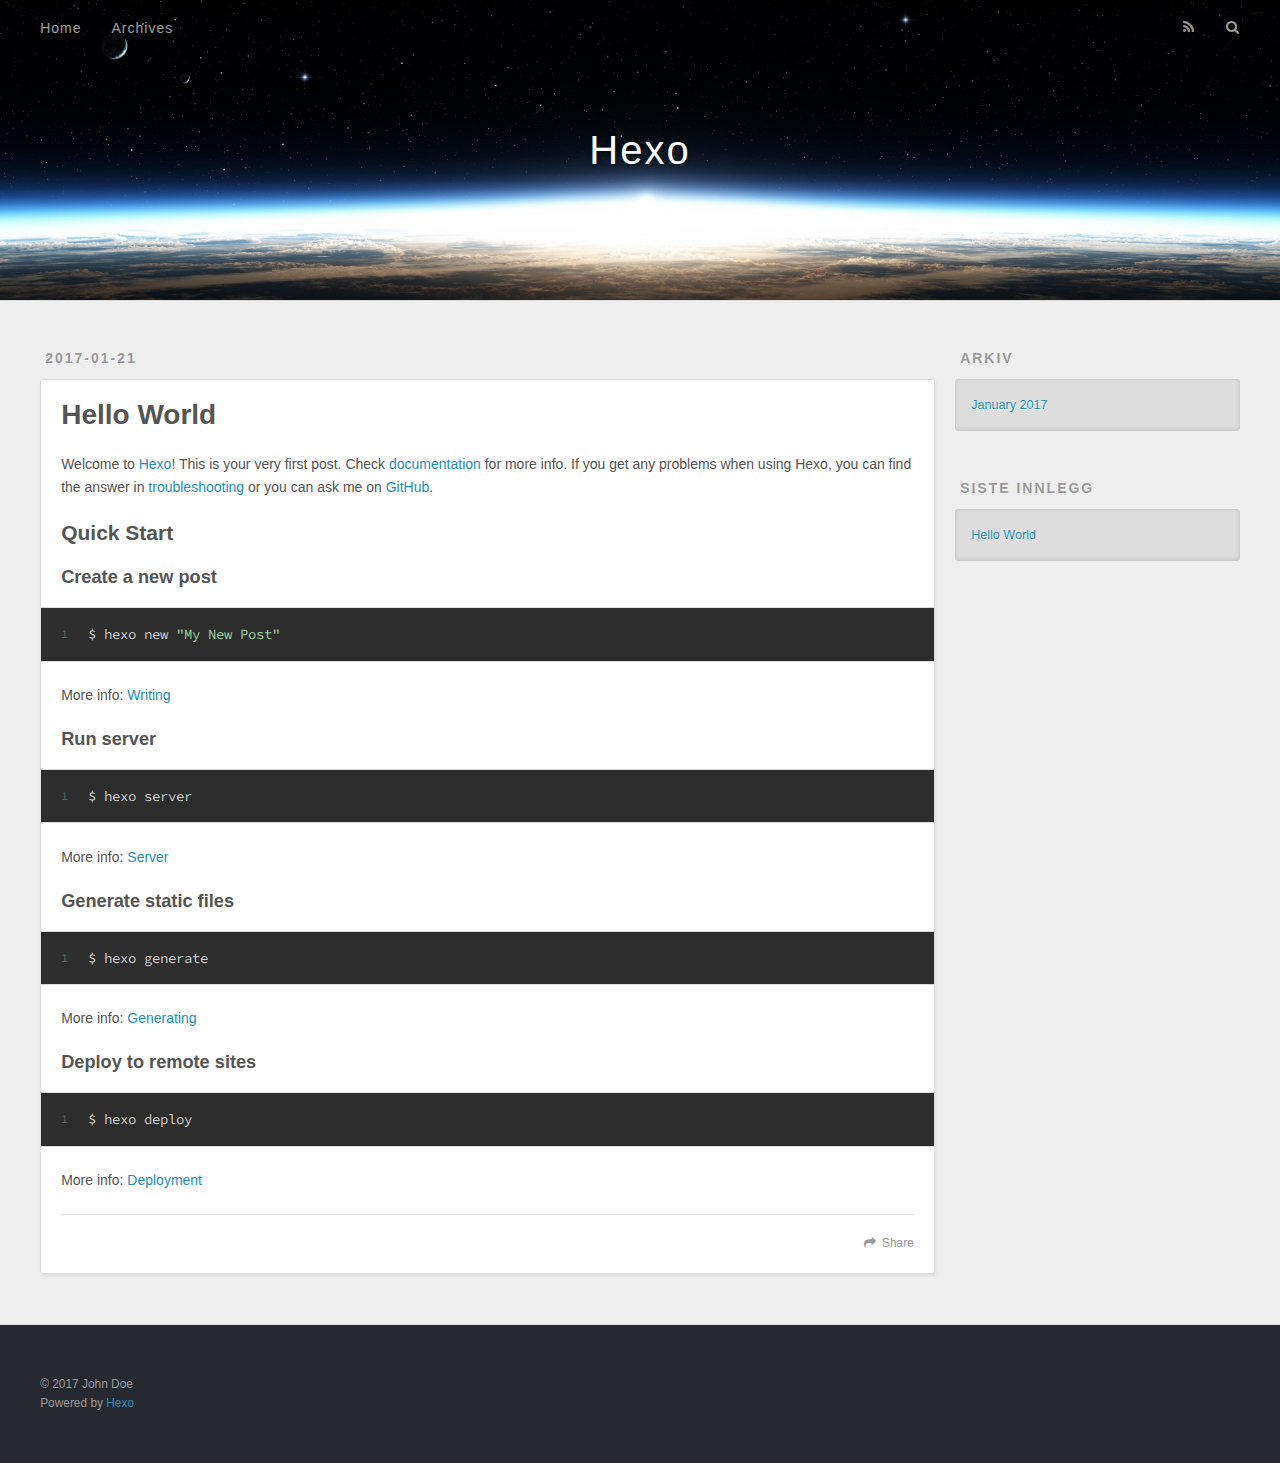
==== index.html @ c87cf686 "Site updated: 2017-01-21 11:21:11" ====
<!DOCTYPE html>
<html>
<head>
  <meta charset="utf-8">
  
  <title>Hexo</title>
  <meta name="viewport" content="width=device-width, initial-scale=1, maximum-scale=1">
  <meta property="og:type" content="website">
<meta property="og:title" content="Hexo">
<meta property="og:url" content="http://yoursite.com/index.html">
<meta property="og:site_name" content="Hexo">
<meta name="twitter:card" content="summary">
<meta name="twitter:title" content="Hexo">
  
    <link rel="alternate" href="/atom.xml" title="Hexo" type="application/atom+xml">
  
  
    <link rel="icon" href="/favicon.png">
  
  
    <link href="//fonts.googleapis.com/css?family=Source+Code+Pro" rel="stylesheet" type="text/css">
  
  <link rel="stylesheet" href="/css/style.css">
  

</head>

<body>
  <div id="container">
    <div id="wrap">
      <header id="header">
  <div id="banner"></div>
  <div id="header-outer" class="outer">
    <div id="header-title" class="inner">
      <h1 id="logo-wrap">
        <a href="/" id="logo">Hexo</a>
      </h1>
      
    </div>
    <div id="header-inner" class="inner">
      <nav id="main-nav">
        <a id="main-nav-toggle" class="nav-icon"></a>
        
          <a class="main-nav-link" href="/">Home</a>
        
          <a class="main-nav-link" href="/archives">Archives</a>
        
      </nav>
      <nav id="sub-nav">
        
          <a id="nav-rss-link" class="nav-icon" href="/atom.xml" title="RSS Feed"></a>
        
        <a id="nav-search-btn" class="nav-icon" title="Søk"></a>
      </nav>
      <div id="search-form-wrap">
        <form action="//google.com/search" method="get" accept-charset="UTF-8" class="search-form"><input type="search" name="q" results="0" class="search-form-input" placeholder="Search"><button type="submit" class="search-form-submit">&#xF002;</button><input type="hidden" name="sitesearch" value="http://yoursite.com"></form>
      </div>
    </div>
  </div>
</header>
      <div class="outer">
        <section id="main">
  
    <article id="post-hello-world" class="article article-type-post" itemscope itemprop="blogPost">
  <div class="article-meta">
    <a href="/2017/01/21/hello-world/" class="article-date">
  <time datetime="2017-01-20T16:01:12.000Z" itemprop="datePublished">2017-01-21</time>
</a>
    
  </div>
  <div class="article-inner">
    
    
      <header class="article-header">
        
  
    <h1 itemprop="name">
      <a class="article-title" href="/2017/01/21/hello-world/">Hello World</a>
    </h1>
  

      </header>
    
    <div class="article-entry" itemprop="articleBody">
      
        <p>Welcome to <a href="https://hexo.io/" target="_blank" rel="external">Hexo</a>! This is your very first post. Check <a href="https://hexo.io/docs/" target="_blank" rel="external">documentation</a> for more info. If you get any problems when using Hexo, you can find the answer in <a href="https://hexo.io/docs/troubleshooting.html" target="_blank" rel="external">troubleshooting</a> or you can ask me on <a href="https://github.com/hexojs/hexo/issues" target="_blank" rel="external">GitHub</a>.</p>
<h2 id="Quick-Start"><a href="#Quick-Start" class="headerlink" title="Quick Start"></a>Quick Start</h2><h3 id="Create-a-new-post"><a href="#Create-a-new-post" class="headerlink" title="Create a new post"></a>Create a new post</h3><figure class="highlight bash"><table><tr><td class="gutter"><pre><div class="line">1</div></pre></td><td class="code"><pre><div class="line">$ hexo new <span class="string">"My New Post"</span></div></pre></td></tr></table></figure>
<p>More info: <a href="https://hexo.io/docs/writing.html" target="_blank" rel="external">Writing</a></p>
<h3 id="Run-server"><a href="#Run-server" class="headerlink" title="Run server"></a>Run server</h3><figure class="highlight bash"><table><tr><td class="gutter"><pre><div class="line">1</div></pre></td><td class="code"><pre><div class="line">$ hexo server</div></pre></td></tr></table></figure>
<p>More info: <a href="https://hexo.io/docs/server.html" target="_blank" rel="external">Server</a></p>
<h3 id="Generate-static-files"><a href="#Generate-static-files" class="headerlink" title="Generate static files"></a>Generate static files</h3><figure class="highlight bash"><table><tr><td class="gutter"><pre><div class="line">1</div></pre></td><td class="code"><pre><div class="line">$ hexo generate</div></pre></td></tr></table></figure>
<p>More info: <a href="https://hexo.io/docs/generating.html" target="_blank" rel="external">Generating</a></p>
<h3 id="Deploy-to-remote-sites"><a href="#Deploy-to-remote-sites" class="headerlink" title="Deploy to remote sites"></a>Deploy to remote sites</h3><figure class="highlight bash"><table><tr><td class="gutter"><pre><div class="line">1</div></pre></td><td class="code"><pre><div class="line">$ hexo deploy</div></pre></td></tr></table></figure>
<p>More info: <a href="https://hexo.io/docs/deployment.html" target="_blank" rel="external">Deployment</a></p>

      
    </div>
    <footer class="article-footer">
      <a data-url="http://yoursite.com/2017/01/21/hello-world/" data-id="ciy60o6ci0000xh32g3ial1ao" class="article-share-link">Share</a>
      
      
    </footer>
  </div>
  
</article>


  

</section>
        
          <aside id="sidebar">
  
    

  
    

  
    
  
    
  <div class="widget-wrap">
    <h3 class="widget-title">Arkiv</h3>
    <div class="widget">
      <ul class="archive-list"><li class="archive-list-item"><a class="archive-list-link" href="/archives/2017/01/">January 2017</a></li></ul>
    </div>
  </div>


  
    
  <div class="widget-wrap">
    <h3 class="widget-title">Siste innlegg</h3>
    <div class="widget">
      <ul>
        
          <li>
            <a href="/2017/01/21/hello-world/">Hello World</a>
          </li>
        
      </ul>
    </div>
  </div>

  
</aside>
        
      </div>
      <footer id="footer">
  
  <div class="outer">
    <div id="footer-info" class="inner">
      &copy; 2017 John Doe<br>
      Powered by <a href="http://hexo.io/" target="_blank">Hexo</a>
    </div>
  </div>
</footer>
    </div>
    <nav id="mobile-nav">
  
    <a href="/" class="mobile-nav-link">Home</a>
  
    <a href="/archives" class="mobile-nav-link">Archives</a>
  
</nav>
    

<script src="//ajax.googleapis.com/ajax/libs/jquery/2.0.3/jquery.min.js"></script>


  <link rel="stylesheet" href="/fancybox/jquery.fancybox.css">
  <script src="/fancybox/jquery.fancybox.pack.js"></script>


<script src="/js/script.js"></script>

  </div>
</body>
</html>
---- css/style.css ----
body {
  width: 100%;
}
body:before,
body:after {
  content: "";
  display: table;
}
body:after {
  clear: both;
}
html,
body,
div,
span,
applet,
object,
iframe,
h1,
h2,
h3,
h4,
h5,
h6,
p,
blockquote,
pre,
a,
abbr,
acronym,
address,
big,
cite,
code,
del,
dfn,
em,
img,
ins,
kbd,
q,
s,
samp,
small,
strike,
strong,
sub,
sup,
tt,
var,
dl,
dt,
dd,
ol,
ul,
li,
fieldset,
form,
label,
legend,
table,
caption,
tbody,
tfoot,
thead,
tr,
th,
td {
  margin: 0;
  padding: 0;
  border: 0;
  outline: 0;
  font-weight: inherit;
  font-style: inherit;
  font-family: inherit;
  font-size: 100%;
  vertical-align: baseline;
}
body {
  line-height: 1;
  color: #000;
  background: #fff;
}
ol,
ul {
  list-style: none;
}
table {
  border-collapse: separate;
  border-spacing: 0;
  vertical-align: middle;
}
caption,
th,
td {
  text-align: left;
  font-weight: normal;
  vertical-align: middle;
}
a img {
  border: none;
}
input,
button {
  margin: 0;
  padding: 0;
}
input::-moz-focus-inner,
button::-moz-focus-inner {
  border: 0;
  padding: 0;
}
@font-face {
  font-family: FontAwesome;
  font-style: normal;
  font-weight: normal;
  src: url("fonts/fontawesome-webfont.eot?v=#4.0.3");
  src: url("fonts/fontawesome-webfont.eot?#iefix&v=#4.0.3") format("embedded-opentype"), url("fonts/fontawesome-webfont.woff?v=#4.0.3") format("woff"), url("fonts/fontawesome-webfont.ttf?v=#4.0.3") format("truetype"), url("fonts/fontawesome-webfont.svg#fontawesomeregular?v=#4.0.3") format("svg");
}
html,
body,
#container {
  height: 100%;
}
body {
  background: #eee;
  font: 14px "Helvetica Neue", Helvetica, Arial, sans-serif;
  -webkit-text-size-adjust: 100%;
}
.outer {
  max-width: 1220px;
  margin: 0 auto;
  padding: 0 20px;
}
.outer:before,
.outer:after {
  content: "";
  display: table;
}
.outer:after {
  clear: both;
}
.inner {
  display: inline;
  float: left;
  width: 98.33333333333333%;
  margin: 0 0.833333333333333%;
}
.left,
.alignleft {
  float: left;
}
.right,
.alignright {
  float: right;
}
.clear {
  clear: both;
}
#container {
  position: relative;
}
.mobile-nav-on {
  overflow: hidden;
}
#wrap {
  height: 100%;
  width: 100%;
  position: absolute;
  top: 0;
  left: 0;
  -webkit-transition: 0.2s ease-out;
  -moz-transition: 0.2s ease-out;
  -ms-transition: 0.2s ease-out;
  transition: 0.2s ease-out;
  z-index: 1;
  background: #eee;
}
.mobile-nav-on #wrap {
  left: 280px;
}
@media screen and (min-width: 768px) {
  #main {
    display: inline;
    float: left;
    width: 73.33333333333333%;
    margin: 0 0.833333333333333%;
  }
}
.article-date,
.article-category-link,
.archive-year,
.widget-title {
  text-decoration: none;
  text-transform: uppercase;
  letter-spacing: 2px;
  color: #999;
  margin-bottom: 1em;
  margin-left: 5px;
  line-height: 1em;
  text-shadow: 0 1px #fff;
  font-weight: bold;
}
.article-inner,
.archive-article-inner {
  background: #fff;
  -webkit-box-shadow: 1px 2px 3px #ddd;
  box-shadow: 1px 2px 3px #ddd;
  border: 1px solid #ddd;
  border-radius: 3px;
}
.article-entry h1,
.widget h1 {
  font-size: 2em;
}
.article-entry h2,
.widget h2 {
  font-size: 1.5em;
}
.article-entry h3,
.widget h3 {
  font-size: 1.3em;
}
.article-entry h4,
.widget h4 {
  font-size: 1.2em;
}
.article-entry h5,
.widget h5 {
  font-size: 1em;
}
.article-entry h6,
.widget h6 {
  font-size: 1em;
  color: #999;
}
.article-entry hr,
.widget hr {
  border: 1px dashed #ddd;
}
.article-entry strong,
.widget strong {
  font-weight: bold;
}
.article-entry em,
.widget em,
.article-entry cite,
.widget cite {
  font-style: italic;
}
.article-entry sup,
.widget sup,
.article-entry sub,
.widget sub {
  font-size: 0.75em;
  line-height: 0;
  position: relative;
  vertical-align: baseline;
}
.article-entry sup,
.widget sup {
  top: -0.5em;
}
.article-entry sub,
.widget sub {
  bottom: -0.2em;
}
.article-entry small,
.widget small {
  font-size: 0.85em;
}
.article-entry acronym,
.widget acronym,
.article-entry abbr,
.widget abbr {
  border-bottom: 1px dotted;
}
.article-entry ul,
.widget ul,
.article-entry ol,
.widget ol,
.article-entry dl,
.widget dl {
  margin: 0 20px;
  line-height: 1.6em;
}
.article-entry ul ul,
.widget ul ul,
.article-entry ol ul,
.widget ol ul,
.article-entry ul ol,
.widget ul ol,
.article-entry ol ol,
.widget ol ol {
  margin-top: 0;
  margin-bottom: 0;
}
.article-entry ul,
.widget ul {
  list-style: disc;
}
.article-entry ol,
.widget ol {
  list-style: decimal;
}
.article-entry dt,
.widget dt {
  font-weight: bold;
}
#header {
  height: 300px;
  position: relative;
  border-bottom: 1px solid #ddd;
}
#header:before,
#header:after {
  content: "";
  position: absolute;
  left: 0;
  right: 0;
  height: 40px;
}
#header:before {
  top: 0;
  background: -webkit-linear-gradient(rgba(0,0,0,0.2), transparent);
  background: -moz-linear-gradient(rgba(0,0,0,0.2), transparent);
  background: -ms-linear-gradient(rgba(0,0,0,0.2), transparent);
  background: linear-gradient(rgba(0,0,0,0.2), transparent);
}
#header:after {
  bottom: 0;
  background: -webkit-linear-gradient(transparent, rgba(0,0,0,0.2));
  background: -moz-linear-gradient(transparent, rgba(0,0,0,0.2));
  background: -ms-linear-gradient(transparent, rgba(0,0,0,0.2));
  background: linear-gradient(transparent, rgba(0,0,0,0.2));
}
#header-outer {
  height: 100%;
  position: relative;
}
#header-inner {
  position: relative;
  overflow: hidden;
}
#banner {
  position: absolute;
  top: 0;
  left: 0;
  width: 100%;
  height: 100%;
  background: url("images/banner.jpg") center #000;
  -webkit-background-size: cover;
  -moz-background-size: cover;
  background-size: cover;
  z-index: -1;
}
#header-title {
  text-align: center;
  height: 40px;
  position: absolute;
  top: 50%;
  left: 0;
  margin-top: -20px;
}
#logo,
#subtitle {
  text-decoration: none;
  color: #fff;
  font-weight: 300;
  text-shadow: 0 1px 4px rgba(0,0,0,0.3);
}
#logo {
  font-size: 40px;
  line-height: 40px;
  letter-spacing: 2px;
}
#subtitle {
  font-size: 16px;
  line-height: 16px;
  letter-spacing: 1px;
}
#subtitle-wrap {
  margin-top: 16px;
}
#main-nav {
  float: left;
  margin-left: -15px;
}
.nav-icon,
.main-nav-link {
  float: left;
  color: #fff;
  opacity: 0.6;
  text-decoration: none;
  text-shadow: 0 1px rgba(0,0,0,0.2);
  -webkit-transition: opacity 0.2s;
  -moz-transition: opacity 0.2s;
  -ms-transition: opacity 0.2s;
  transition: opacity 0.2s;
  display: block;
  padding: 20px 15px;
}
.nav-icon:hover,
.main-nav-link:hover {
  opacity: 1;
}
.nav-icon {
  font-family: FontAwesome;
  text-align: center;
  font-size: 14px;
  width: 14px;
  height: 14px;
  padding: 20px 15px;
  position: relative;
  cursor: pointer;
}
.main-nav-link {
  font-weight: 300;
  letter-spacing: 1px;
}
@media screen and (max-width: 479px) {
  .main-nav-link {
    display: none;
  }
}
#main-nav-toggle {
  display: none;
}
#main-nav-toggle:before {
  content: "\f0c9";
}
@media screen and (max-width: 479px) {
  #main-nav-toggle {
    display: block;
  }
}
#sub-nav {
  float: right;
  margin-right: -15px;
}
#nav-rss-link:before {
  content: "\f09e";
}
#nav-search-btn:before {
  content: "\f002";
}
#search-form-wrap {
  position: absolute;
  top: 15px;
  width: 150px;
  height: 30px;
  right: -150px;
  opacity: 0;
  -webkit-transition: 0.2s ease-out;
  -moz-transition: 0.2s ease-out;
  -ms-transition: 0.2s ease-out;
  transition: 0.2s ease-out;
}
#search-form-wrap.on {
  opacity: 1;
  right: 0;
}
@media screen and (max-width: 479px) {
  #search-form-wrap {
    width: 100%;
    right: -100%;
  }
}
.search-form {
  position: absolute;
  top: 0;
  left: 0;
  right: 0;
  background: #fff;
  padding: 5px 15px;
  border-radius: 15px;
  -webkit-box-shadow: 0 0 10px rgba(0,0,0,0.3);
  box-shadow: 0 0 10px rgba(0,0,0,0.3);
}
.search-form-input {
  border: none;
  background: none;
  color: #555;
  width: 100%;
  font: 13px "Helvetica Neue", Helvetica, Arial, sans-serif;
  outline: none;
}
.search-form-input::-webkit-search-results-decoration,
.search-form-input::-webkit-search-cancel-button {
  -webkit-appearance: none;
}
.search-form-submit {
  position: absolute;
  top: 50%;
  right: 10px;
  margin-top: -7px;
  font: 13px FontAwesome;
  border: none;
  background: none;
  color: #bbb;
  cursor: pointer;
}
.search-form-submit:hover,
.search-form-submit:focus {
  color: #777;
}
.article {
  margin: 50px 0;
}
.article-inner {
  overflow: hidden;
}
.article-meta:before,
.article-meta:after {
  content: "";
  display: table;
}
.article-meta:after {
  clear: both;
}
.article-date {
  float: left;
}
.article-category {
  float: left;
  line-height: 1em;
  color: #ccc;
  text-shadow: 0 1px #fff;
  margin-left: 8px;
}
.article-category:before {
  content: "\2022";
}
.article-category-link {
  margin: 0 12px 1em;
}
.article-header {
  padding: 20px 20px 0;
}
.article-title {
  text-decoration: none;
  font-size: 2em;
  font-weight: bold;
  color: #555;
  line-height: 1.1em;
  -webkit-transition: color 0.2s;
  -moz-transition: color 0.2s;
  -ms-transition: color 0.2s;
  transition: color 0.2s;
}
a.article-title:hover {
  color: #258fb8;
}
.article-entry {
  color: #555;
  padding: 0 20px;
}
.article-entry:before,
.article-entry:after {
  content: "";
  display: table;
}
.article-entry:after {
  clear: both;
}
.article-entry p,
.article-entry table {
  line-height: 1.6em;
  margin: 1.6em 0;
}
.article-entry h1,
.article-entry h2,
.article-entry h3,
.article-entry h4,
.article-entry h5,
.article-entry h6 {
  font-weight: bold;
}
.article-entry h1,
.article-entry h2,
.article-entry h3,
.article-entry h4,
.article-entry h5,
.article-entry h6 {
  line-height: 1.1em;
  margin: 1.1em 0;
}
.article-entry a {
  color: #258fb8;
  text-decoration: none;
}
.article-entry a:hover {
  text-decoration: underline;
}
.article-entry ul,
.article-entry ol,
.article-entry dl {
  margin-top: 1.6em;
  margin-bottom: 1.6em;
}
.article-entry img,
.article-entry video {
  max-width: 100%;
  height: auto;
  display: block;
  margin: auto;
}
.article-entry iframe {
  border: none;
}
.article-entry table {
  width: 100%;
  border-collapse: collapse;
  border-spacing: 0;
}
.article-entry th {
  font-weight: bold;
  border-bottom: 3px solid #ddd;
  padding-bottom: 0.5em;
}
.article-entry td {
  border-bottom: 1px solid #ddd;
  padding: 10px 0;
}
.article-entry blockquote {
  font-family: Georgia, "Times New Roman", serif;
  font-size: 1.4em;
  margin: 1.6em 20px;
  text-align: center;
}
.article-entry blockquote footer {
  font-size: 14px;
  margin: 1.6em 0;
  font-family: "Helvetica Neue", Helvetica, Arial, sans-serif;
}
.article-entry blockquote footer cite:before {
  content: "—";
  padding: 0 0.5em;
}
.article-entry .pullquote {
  text-align: left;
  width: 45%;
  margin: 0;
}
.article-entry .pullquote.left {
  margin-left: 0.5em;
  margin-right: 1em;
}
.article-entry .pullquote.right {
  margin-right: 0.5em;
  margin-left: 1em;
}
.article-entry .caption {
  color: #999;
  display: block;
  font-size: 0.9em;
  margin-top: 0.5em;
  position: relative;
  text-align: center;
}
.article-entry .video-container {
  position: relative;
  padding-top: 56.25%;
  height: 0;
  overflow: hidden;
}
.article-entry .video-container iframe,
.article-entry .video-container object,
.article-entry .video-container embed {
  position: absolute;
  top: 0;
  left: 0;
  width: 100%;
  height: 100%;
  margin-top: 0;
}
.article-more-link a {
  display: inline-block;
  line-height: 1em;
  padding: 6px 15px;
  border-radius: 15px;
  background: #eee;
  color: #999;
  text-shadow: 0 1px #fff;
  text-decoration: none;
}
.article-more-link a:hover {
  background: #258fb8;
  color: #fff;
  text-decoration: none;
  text-shadow: 0 1px #1e7293;
}
.article-footer {
  font-size: 0.85em;
  line-height: 1.6em;
  border-top: 1px solid #ddd;
  padding-top: 1.6em;
  margin: 0 20px 20px;
}
.article-footer:before,
.article-footer:after {
  content: "";
  display: table;
}
.article-footer:after {
  clear: both;
}
.article-footer a {
  color: #999;
  text-decoration: none;
}
.article-footer a:hover {
  color: #555;
}
.article-tag-list-item {
  float: left;
  margin-right: 10px;
}
.article-tag-list-link:before {
  content: "#";
}
.article-comment-link {
  float: right;
}
.article-comment-link:before {
  content: "\f075";
  font-family: FontAwesome;
  padding-right: 8px;
}
.article-share-link {
  cursor: pointer;
  float: right;
  margin-left: 20px;
}
.article-share-link:before {
  content: "\f064";
  font-family: FontAwesome;
  padding-right: 6px;
}
#article-nav {
  position: relative;
}
#article-nav:before,
#article-nav:after {
  content: "";
  display: table;
}
#article-nav:after {
  clear: both;
}
@media screen and (min-width: 768px) {
  #article-nav {
    margin: 50px 0;
  }
  #article-nav:before {
    width: 8px;
    height: 8px;
    position: absolute;
    top: 50%;
    left: 50%;
    margin-top: -4px;
    margin-left: -4px;
    content: "";
    border-radius: 50%;
    background: #ddd;
    -webkit-box-shadow: 0 1px 2px #fff;
    box-shadow: 0 1px 2px #fff;
  }
}
.article-nav-link-wrap {
  text-decoration: none;
  text-shadow: 0 1px #fff;
  color: #999;
  -webkit-box-sizing: border-box;
  -moz-box-sizing: border-box;
  box-sizing: border-box;
  margin-top: 50px;
  text-align: center;
  display: block;
}
.article-nav-link-wrap:hover {
  color: #555;
}
@media screen and (min-width: 768px) {
  .article-nav-link-wrap {
    width: 50%;
    margin-top: 0;
  }
}
@media screen and (min-width: 768px) {
  #article-nav-newer {
    float: left;
    text-align: right;
    padding-right: 20px;
  }
}
@media screen and (min-width: 768px) {
  #article-nav-older {
    float: right;
    text-align: left;
    padding-left: 20px;
  }
}
.article-nav-caption {
  text-transform: uppercase;
  letter-spacing: 2px;
  color: #ddd;
  line-height: 1em;
  font-weight: bold;
}
#article-nav-newer .article-nav-caption {
  margin-right: -2px;
}
.article-nav-title {
  font-size: 0.85em;
  line-height: 1.6em;
  margin-top: 0.5em;
}
.article-share-box {
  position: absolute;
  display: none;
  background: #fff;
  -webkit-box-shadow: 1px 2px 10px rgba(0,0,0,0.2);
  box-shadow: 1px 2px 10px rgba(0,0,0,0.2);
  border-radius: 3px;
  margin-left: -145px;
  overflow: hidden;
  z-index: 1;
}
.article-share-box.on {
  display: block;
}
.article-share-input {
  width: 100%;
  background: none;
  -webkit-box-sizing: border-box;
  -moz-box-sizing: border-box;
  box-sizing: border-box;
  font: 14px "Helvetica Neue", Helvetica, Arial, sans-serif;
  padding: 0 15px;
  color: #555;
  outline: none;
  border: 1px solid #ddd;
  border-radius: 3px 3px 0 0;
  height: 36px;
  line-height: 36px;
}
.article-share-links {
  background: #eee;
}
.article-share-links:before,
.article-share-links:after {
  content: "";
  display: table;
}
.article-share-links:after {
  clear: both;
}
.article-share-twitter,
.article-share-facebook,
.article-share-pinterest,
.article-share-google {
  width: 50px;
  height: 36px;
  display: block;
  float: left;
  position: relative;
  color: #999;
  text-shadow: 0 1px #fff;
}
.article-share-twitter:before,
.article-share-facebook:before,
.article-share-pinterest:before,
.article-share-google:before {
  font-size: 20px;
  font-family: FontAwesome;
  width: 20px;
  height: 20px;
  position: absolute;
  top: 50%;
  left: 50%;
  margin-top: -10px;
  margin-left: -10px;
  text-align: center;
}
.article-share-twitter:hover,
.article-share-facebook:hover,
.article-share-pinterest:hover,
.article-share-google:hover {
  color: #fff;
}
.article-share-twitter:before {
  content: "\f099";
}
.article-share-twitter:hover {
  background: #00aced;
  text-shadow: 0 1px #008abe;
}
.article-share-facebook:before {
  content: "\f09a";
}
.article-share-facebook:hover {
  background: #3b5998;
  text-shadow: 0 1px #2f477a;
}
.article-share-pinterest:before {
  content: "\f0d2";
}
.article-share-pinterest:hover {
  background: #cb2027;
  text-shadow: 0 1px #a21a1f;
}
.article-share-google:before {
  content: "\f0d5";
}
.article-share-google:hover {
  background: #dd4b39;
  text-shadow: 0 1px #be3221;
}
.article-gallery {
  background: #000;
  position: relative;
}
.article-gallery-photos {
  position: relative;
  overflow: hidden;
}
.article-gallery-img {
  display: none;
  max-width: 100%;
}
.article-gallery-img:first-child {
  display: block;
}
.article-gallery-img.loaded {
  position: absolute;
  display: block;
}
.article-gallery-img img {
  display: block;
  max-width: 100%;
  margin: 0 auto;
}
#comments {
  background: #fff;
  -webkit-box-shadow: 1px 2px 3px #ddd;
  box-shadow: 1px 2px 3px #ddd;
  padding: 20px;
  border: 1px solid #ddd;
  border-radius: 3px;
  margin: 50px 0;
}
#comments a {
  color: #258fb8;
}
.archives-wrap {
  margin: 50px 0;
}
.archives:before,
.archives:after {
  content: "";
  display: table;
}
.archives:after {
  clear: both;
}
.archive-year-wrap {
  margin-bottom: 1em;
}
.archives {
  -webkit-column-gap: 10px;
  -moz-column-gap: 10px;
  column-gap: 10px;
}
@media screen and (min-width: 480px) and (max-width: 767px) {
  .archives {
    -webkit-column-count: 2;
    -moz-column-count: 2;
    column-count: 2;
  }
}
@media screen and (min-width: 768px) {
  .archives {
    -webkit-column-count: 3;
    -moz-column-count: 3;
    column-count: 3;
  }
}
.archive-article {
  -webkit-column-break-inside: avoid;
  page-break-inside: avoid;
  overflow: hidden;
  break-inside: avoid-column;
}
.archive-article-inner {
  padding: 10px;
  margin-bottom: 15px;
}
.archive-article-title {
  text-decoration: none;
  font-weight: bold;
  color: #555;
  -webkit-transition: color 0.2s;
  -moz-transition: color 0.2s;
  -ms-transition: color 0.2s;
  transition: color 0.2s;
  line-height: 1.6em;
}
.archive-article-title:hover {
  color: #258fb8;
}
.archive-article-footer {
  margin-top: 1em;
}
.archive-article-date {
  color: #999;
  text-decoration: none;
  font-size: 0.85em;
  line-height: 1em;
  margin-bottom: 0.5em;
  display: block;
}
#page-nav {
  margin: 50px auto;
  background: #fff;
  -webkit-box-shadow: 1px 2px 3px #ddd;
  box-shadow: 1px 2px 3px #ddd;
  border: 1px solid #ddd;
  border-radius: 3px;
  text-align: center;
  color: #999;
  overflow: hidden;
}
#page-nav:before,
#page-nav:after {
  content: "";
  display: table;
}
#page-nav:after {
  clear: both;
}
#page-nav a,
#page-nav span {
  padding: 10px 20px;
  line-height: 1;
  height: 2ex;
}
#page-nav a {
  color: #999;
  text-decoration: none;
}
#page-nav a:hover {
  background: #999;
  color: #fff;
}
#page-nav .prev {
  float: left;
}
#page-nav .next {
  float: right;
}
#page-nav .page-number {
  display: inline-block;
}
@media screen and (max-width: 479px) {
  #page-nav .page-number {
    display: none;
  }
}
#page-nav .current {
  color: #555;
  font-weight: bold;
}
#page-nav .space {
  color: #ddd;
}
#footer {
  background: #262a30;
  padding: 50px 0;
  border-top: 1px solid #ddd;
  color: #999;
}
#footer a {
  color: #258fb8;
  text-decoration: none;
}
#footer a:hover {
  text-decoration: underline;
}
#footer-info {
  line-height: 1.6em;
  font-size: 0.85em;
}
.article-entry pre,
.article-entry .highlight {
  background: #2d2d2d;
  margin: 0 -20px;
  padding: 15px 20px;
  border-style: solid;
  border-color: #ddd;
  border-width: 1px 0;
  overflow: auto;
  color: #ccc;
  line-height: 22.400000000000002px;
}
.article-entry .highlight .gutter pre,
.article-entry .gist .gist-file .gist-data .line-numbers {
  color: #666;
  font-size: 0.85em;
}
.article-entry pre,
.article-entry code {
  font-family: "Source Code Pro", Consolas, Monaco, Menlo, Consolas, monospace;
}
.article-entry code {
  background: #eee;
  text-shadow: 0 1px #fff;
  padding: 0 0.3em;
}
.article-entry pre code {
  background: none;
  text-shadow: none;
  padding: 0;
}
.article-entry .highlight pre {
  border: none;
  margin: 0;
  padding: 0;
}
.article-entry .highlight table {
  margin: 0;
  width: auto;
}
.article-entry .highlight td {
  border: none;
  padding: 0;
}
.article-entry .highlight figcaption {
  font-size: 0.85em;
  color: #999;
  line-height: 1em;
  margin-bottom: 1em;
}
.article-entry .highlight figcaption:before,
.article-entry .highlight figcaption:after {
  content: "";
  display: table;
}
.article-entry .highlight figcaption:after {
  clear: both;
}
.article-entry .highlight figcaption a {
  float: right;
}
.article-entry .highlight .gutter pre {
  text-align: right;
  padding-right: 20px;
}
.article-entry .highlight .line {
  height: 22.400000000000002px;
}
.article-entry .highlight .line.marked {
  background: #515151;
}
.article-entry .gist {
  margin: 0 -20px;
  border-style: solid;
  border-color: #ddd;
  border-width: 1px 0;
  background: #2d2d2d;
  padding: 15px 20px 15px 0;
}
.article-entry .gist .gist-file {
  border: none;
  font-family: "Source Code Pro", Consolas, Monaco, Menlo, Consolas, monospace;
  margin: 0;
}
.article-entry .gist .gist-file .gist-data {
  background: none;
  border: none;
}
.article-entry .gist .gist-file .gist-data .line-numbers {
  background: none;
  border: none;
  padding: 0 20px 0 0;
}
.article-entry .gist .gist-file .gist-data .line-data {
  padding: 0 !important;
}
.article-entry .gist .gist-file .highlight {
  margin: 0;
  padding: 0;
  border: none;
}
.article-entry .gist .gist-file .gist-meta {
  background: #2d2d2d;
  color: #999;
  font: 0.85em "Helvetica Neue", Helvetica, Arial, sans-serif;
  text-shadow: 0 0;
  padding: 0;
  margin-top: 1em;
  margin-left: 20px;
}
.article-entry .gist .gist-file .gist-meta a {
  color: #258fb8;
  font-weight: normal;
}
.article-entry .gist .gist-file .gist-meta a:hover {
  text-decoration: underline;
}
pre .comment,
pre .title {
  color: #999;
}
pre .variable,
pre .attribute,
pre .tag,
pre .regexp,
pre .ruby .constant,
pre .xml .tag .title,
pre .xml .pi,
pre .xml .doctype,
pre .html .doctype,
pre .css .id,
pre .css .class,
pre .css .pseudo {
  color: #f2777a;
}
pre .number,
pre .preprocessor,
pre .built_in,
pre .literal,
pre .params,
pre .constant {
  color: #f99157;
}
pre .class,
pre .ruby .class .title,
pre .css .rules .attribute {
  color: #9c9;
}
pre .string,
pre .value,
pre .inheritance,
pre .header,
pre .ruby .symbol,
pre .xml .cdata {
  color: #9c9;
}
pre .css .hexcolor {
  color: #6cc;
}
pre .function,
pre .python .decorator,
pre .python .title,
pre .ruby .function .title,
pre .ruby .title .keyword,
pre .perl .sub,
pre .javascript .title,
pre .coffeescript .title {
  color: #69c;
}
pre .keyword,
pre .javascript .function {
  color: #c9c;
}
@media screen and (max-width: 479px) {
  #mobile-nav {
    position: absolute;
    top: 0;
    left: 0;
    width: 280px;
    height: 100%;
    background: #191919;
    border-right: 1px solid #fff;
  }
}
@media screen and (max-width: 479px) {
  .mobile-nav-link {
    display: block;
    color: #999;
    text-decoration: none;
    padding: 15px 20px;
    font-weight: bold;
  }
  .mobile-nav-link:hover {
    color: #fff;
  }
}
@media screen and (min-width: 768px) {
  #sidebar {
    display: inline;
    float: left;
    width: 23.333333333333332%;
    margin: 0 0.833333333333333%;
  }
}
.widget-wrap {
  margin: 50px 0;
}
.widget {
  color: #777;
  text-shadow: 0 1px #fff;
  background: #ddd;
  -webkit-box-shadow: 0 -1px 4px #ccc inset;
  box-shadow: 0 -1px 4px #ccc inset;
  border: 1px solid #ccc;
  padding: 15px;
  border-radius: 3px;
}
.widget a {
  color: #258fb8;
  text-decoration: none;
}
.widget a:hover {
  text-decoration: underline;
}
.widget ul ul,
.widget ol ul,
.widget dl ul,
.widget ul ol,
.widget ol ol,
.widget dl ol,
.widget ul dl,
.widget ol dl,
.widget dl dl {
  margin-left: 15px;
  list-style: disc;
}
.widget {
  line-height: 1.6em;
  word-wrap: break-word;
  font-size: 0.9em;
}
.widget ul,
.widget ol {
  list-style: none;
  margin: 0;
}
.widget ul ul,
.widget ol ul,
.widget ul ol,
.widget ol ol {
  margin: 0 20px;
}
.widget ul ul,
.widget ol ul {
  list-style: disc;
}
.widget ul ol,
.widget ol ol {
  list-style: decimal;
}
.category-list-count,
.tag-list-count,
.archive-list-count {
  padding-left: 5px;
  color: #999;
  font-size: 0.85em;
}
.category-list-count:before,
.tag-list-count:before,
.archive-list-count:before {
  content: "(";
}
.category-list-count:after,
.tag-list-count:after,
.archive-list-count:after {
  content: ")";
}
.tagcloud a {
  margin-right: 5px;
  display: inline-block;
}
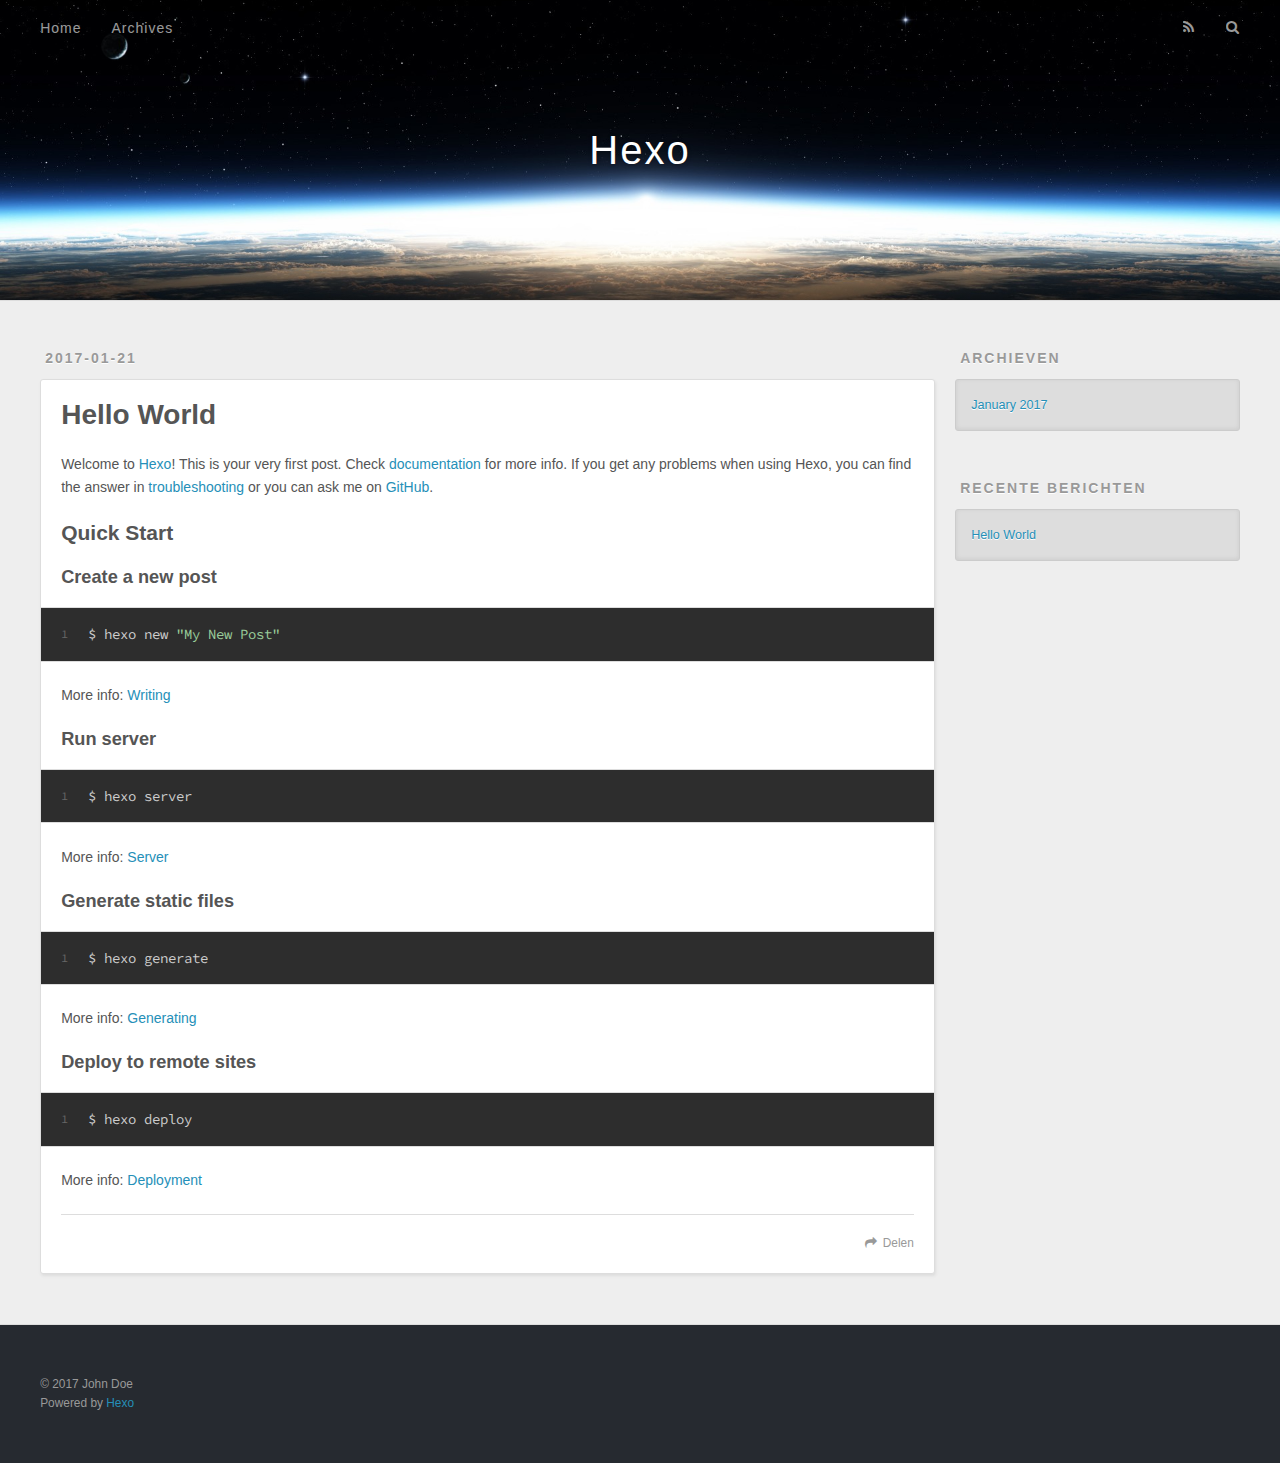
==== commit a78af5c0: "Site updated: 2017-01-21 12:57:47" ====
--- a/index.html
+++ b/index.html
@@ -50,7 +50,7 @@
         
           <a id="nav-rss-link" class="nav-icon" href="/atom.xml" title="RSS Feed"></a>
         
-        <a id="nav-search-btn" class="nav-icon" title="Søk"></a>
+        <a id="nav-search-btn" class="nav-icon" title="Zoeken"></a>
       </nav>
       <div id="search-form-wrap">
         <form action="//google.com/search" method="get" accept-charset="UTF-8" class="search-form"><input type="search" name="q" results="0" class="search-form-input" placeholder="Search"><button type="submit" class="search-form-submit">&#xF002;</button><input type="hidden" name="sitesearch" value="http://yoursite.com"></form>
@@ -96,7 +96,7 @@
       
     </div>
     <footer class="article-footer">
-      <a data-url="http://yoursite.com/2017/01/21/hello-world/" data-id="ciy60o6ci0000xh32g3ial1ao" class="article-share-link">Share</a>
+      <a data-url="http://yoursite.com/2017/01/21/hello-world/" data-id="ciy6rkpn70000xn32n5hly8t7" class="article-share-link">Delen</a>
       
       
     </footer>
@@ -121,7 +121,7 @@
   
     
   <div class="widget-wrap">
-    <h3 class="widget-title">Arkiv</h3>
+    <h3 class="widget-title">Archieven</h3>
     <div class="widget">
       <ul class="archive-list"><li class="archive-list-item"><a class="archive-list-link" href="/archives/2017/01/">January 2017</a></li></ul>
     </div>
@@ -131,7 +131,7 @@
   
     
   <div class="widget-wrap">
-    <h3 class="widget-title">Siste innlegg</h3>
+    <h3 class="widget-title">Recente berichten</h3>
     <div class="widget">
       <ul>
         
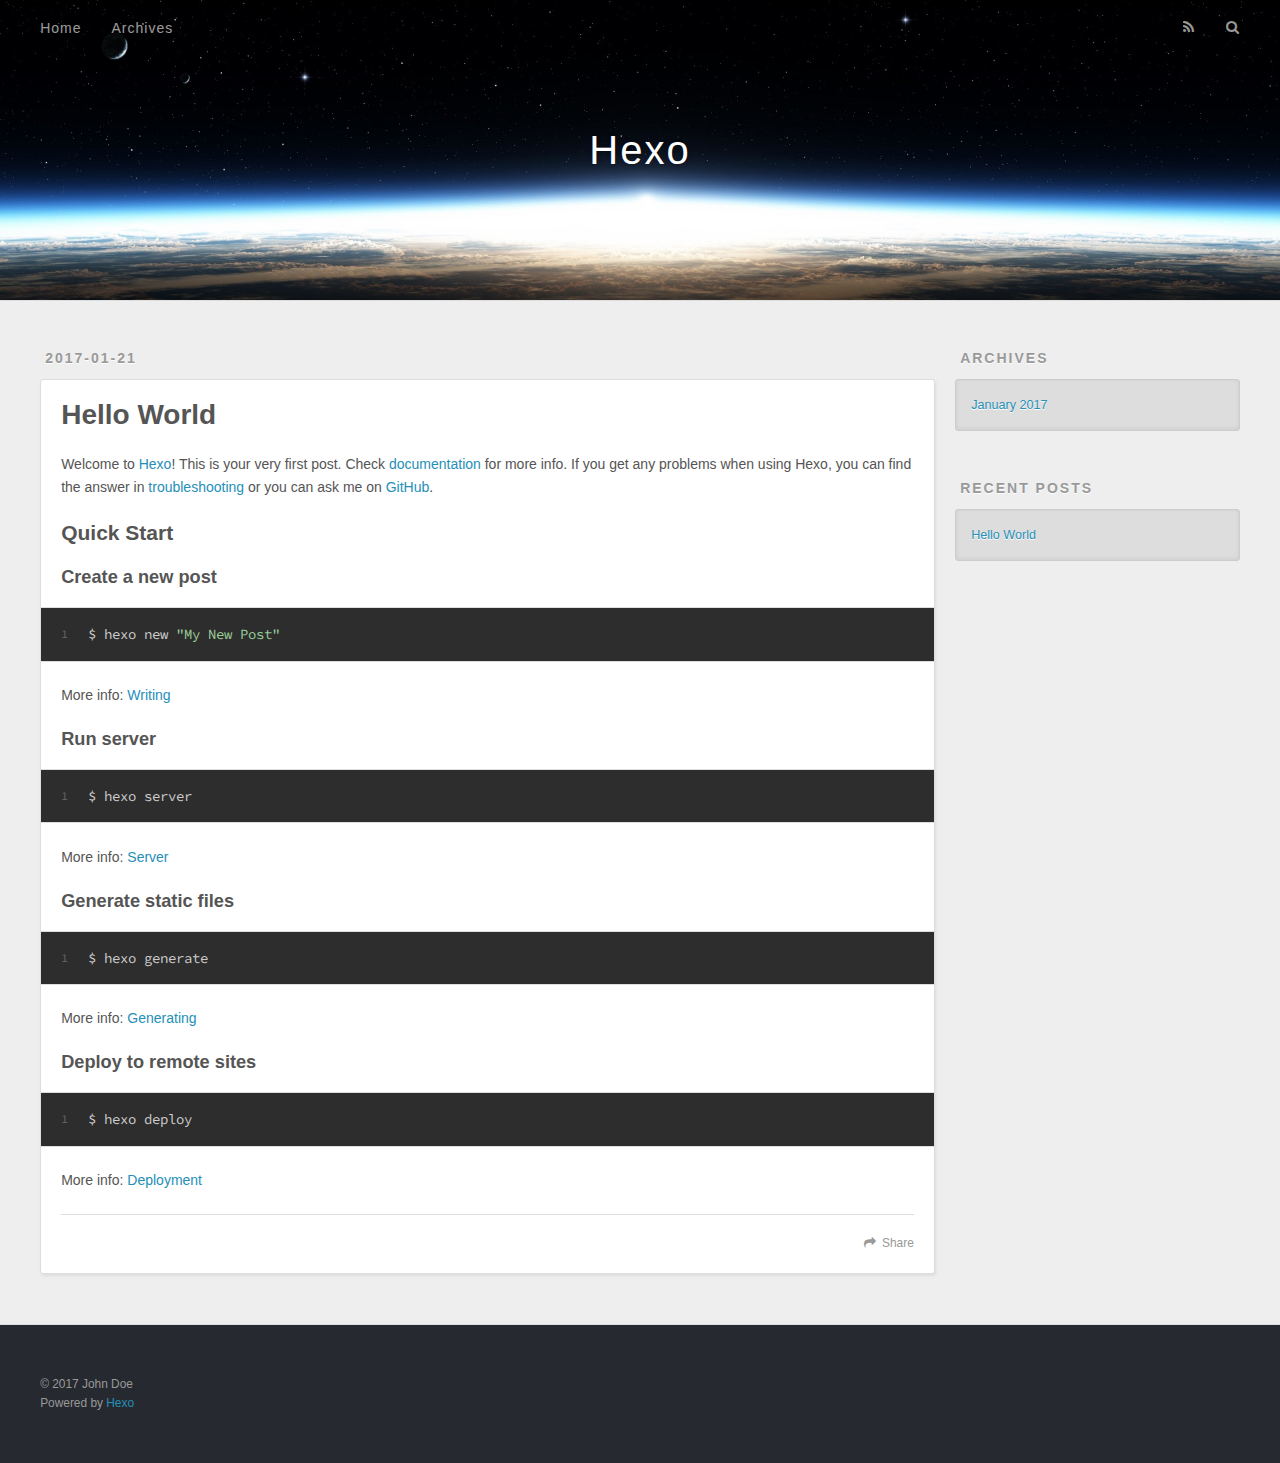
==== commit 488c6cab: "Site updated: 2017-01-21 13:56:59" ====
--- a/index.html
+++ b/index.html
@@ -50,7 +50,7 @@
         
           <a id="nav-rss-link" class="nav-icon" href="/atom.xml" title="RSS Feed"></a>
         
-        <a id="nav-search-btn" class="nav-icon" title="Zoeken"></a>
+        <a id="nav-search-btn" class="nav-icon" title="Search"></a>
       </nav>
       <div id="search-form-wrap">
         <form action="//google.com/search" method="get" accept-charset="UTF-8" class="search-form"><input type="search" name="q" results="0" class="search-form-input" placeholder="Search"><button type="submit" class="search-form-submit">&#xF002;</button><input type="hidden" name="sitesearch" value="http://yoursite.com"></form>
@@ -96,7 +96,7 @@
       
     </div>
     <footer class="article-footer">
-      <a data-url="http://yoursite.com/2017/01/21/hello-world/" data-id="ciy6rkpn70000xn32n5hly8t7" class="article-share-link">Delen</a>
+      <a data-url="http://yoursite.com/2017/01/21/hello-world/" data-id="ciy6rkpn70000xn32n5hly8t7" class="article-share-link">Share</a>
       
       
     </footer>
@@ -121,7 +121,7 @@
   
     
   <div class="widget-wrap">
-    <h3 class="widget-title">Archieven</h3>
+    <h3 class="widget-title">Archives</h3>
     <div class="widget">
       <ul class="archive-list"><li class="archive-list-item"><a class="archive-list-link" href="/archives/2017/01/">January 2017</a></li></ul>
     </div>
@@ -131,7 +131,7 @@
   
     
   <div class="widget-wrap">
-    <h3 class="widget-title">Recente berichten</h3>
+    <h3 class="widget-title">Recent Posts</h3>
     <div class="widget">
       <ul>
         
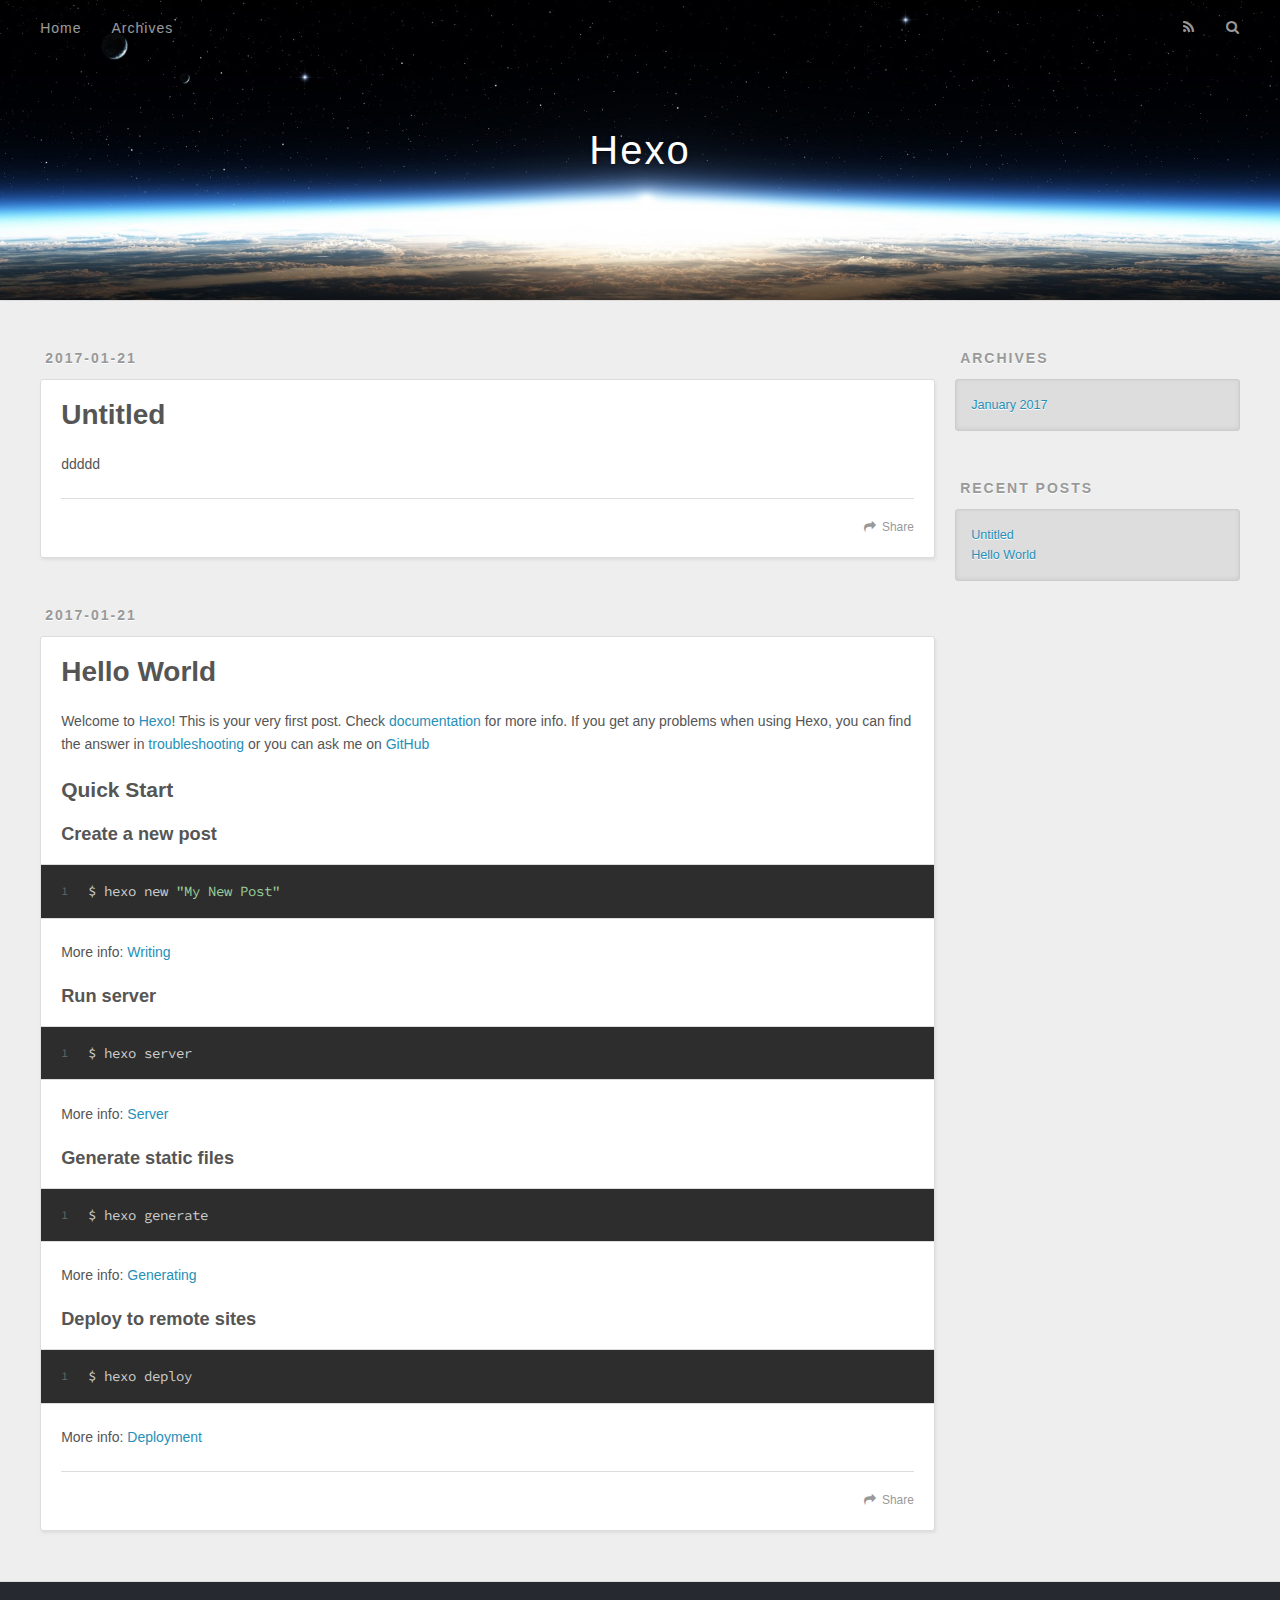
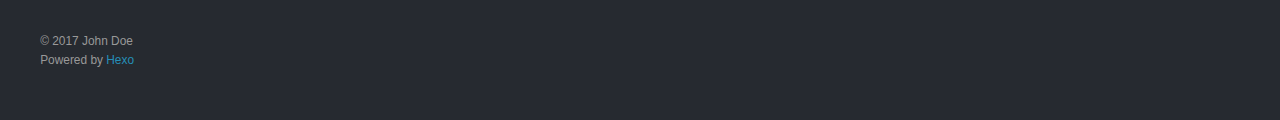
==== commit 2e1627ce: "Site updated: 2017-01-21 14:00:02" ====
--- a/index.html
+++ b/index.html
@@ -61,6 +61,43 @@
       <div class="outer">
         <section id="main">
   
+    <article id="post-untitled-1484978088331" class="article article-type-post" itemscope itemprop="blogPost">
+  <div class="article-meta">
+    <a href="/2017/01/21/untitled-1484978088331/" class="article-date">
+  <time datetime="2017-01-21T05:54:48.000Z" itemprop="datePublished">2017-01-21</time>
+</a>
+    
+  </div>
+  <div class="article-inner">
+    
+    
+      <header class="article-header">
+        
+  
+    <h1 itemprop="name">
+      <a class="article-title" href="/2017/01/21/untitled-1484978088331/">Untitled</a>
+    </h1>
+  
+
+      </header>
+    
+    <div class="article-entry" itemprop="articleBody">
+      
+        <p>ddddd</p>
+
+      
+    </div>
+    <footer class="article-footer">
+      <a data-url="http://yoursite.com/2017/01/21/untitled-1484978088331/" data-id="ciy6tskeb0001uc3295qcqcah" class="article-share-link">Share</a>
+      
+      
+    </footer>
+  </div>
+  
+</article>
+
+
+  
     <article id="post-hello-world" class="article article-type-post" itemscope itemprop="blogPost">
   <div class="article-meta">
     <a href="/2017/01/21/hello-world/" class="article-date">
@@ -83,7 +120,7 @@
     
     <div class="article-entry" itemprop="articleBody">
       
-        <p>Welcome to <a href="https://hexo.io/" target="_blank" rel="external">Hexo</a>! This is your very first post. Check <a href="https://hexo.io/docs/" target="_blank" rel="external">documentation</a> for more info. If you get any problems when using Hexo, you can find the answer in <a href="https://hexo.io/docs/troubleshooting.html" target="_blank" rel="external">troubleshooting</a> or you can ask me on <a href="https://github.com/hexojs/hexo/issues" target="_blank" rel="external">GitHub</a>.</p>
+        <p>Welcome to <a href="https://hexo.io/" target="_blank" rel="external">Hexo</a>! This is your very first post. Check <a href="https://hexo.io/docs/" target="_blank" rel="external">documentation</a> for more info. If you get any problems when using Hexo, you can find the answer in <a href="https://hexo.io/docs/troubleshooting.html" target="_blank" rel="external">troubleshooting</a> or you can ask me on <a href="https://github.com/hexojs/hexo/issues" target="_blank" rel="external">GitHub</a></p>
 <h2 id="Quick-Start"><a href="#Quick-Start" class="headerlink" title="Quick Start"></a>Quick Start</h2><h3 id="Create-a-new-post"><a href="#Create-a-new-post" class="headerlink" title="Create a new post"></a>Create a new post</h3><figure class="highlight bash"><table><tr><td class="gutter"><pre><div class="line">1</div></pre></td><td class="code"><pre><div class="line">$ hexo new <span class="string">"My New Post"</span></div></pre></td></tr></table></figure>
 <p>More info: <a href="https://hexo.io/docs/writing.html" target="_blank" rel="external">Writing</a></p>
 <h3 id="Run-server"><a href="#Run-server" class="headerlink" title="Run server"></a>Run server</h3><figure class="highlight bash"><table><tr><td class="gutter"><pre><div class="line">1</div></pre></td><td class="code"><pre><div class="line">$ hexo server</div></pre></td></tr></table></figure>
@@ -96,7 +133,7 @@
       
     </div>
     <footer class="article-footer">
-      <a data-url="http://yoursite.com/2017/01/21/hello-world/" data-id="ciy6rkpn70000xn32n5hly8t7" class="article-share-link">Share</a>
+      <a data-url="http://yoursite.com/2017/01/21/hello-world/" data-id="ciy6tske70000uc32hzt2z0w0" class="article-share-link">Share</a>
       
       
     </footer>
@@ -136,6 +173,10 @@
       <ul>
         
           <li>
+            <a href="/2017/01/21/untitled-1484978088331/">Untitled</a>
+          </li>
+        
+          <li>
             <a href="/2017/01/21/hello-world/">Hello World</a>
           </li>
         
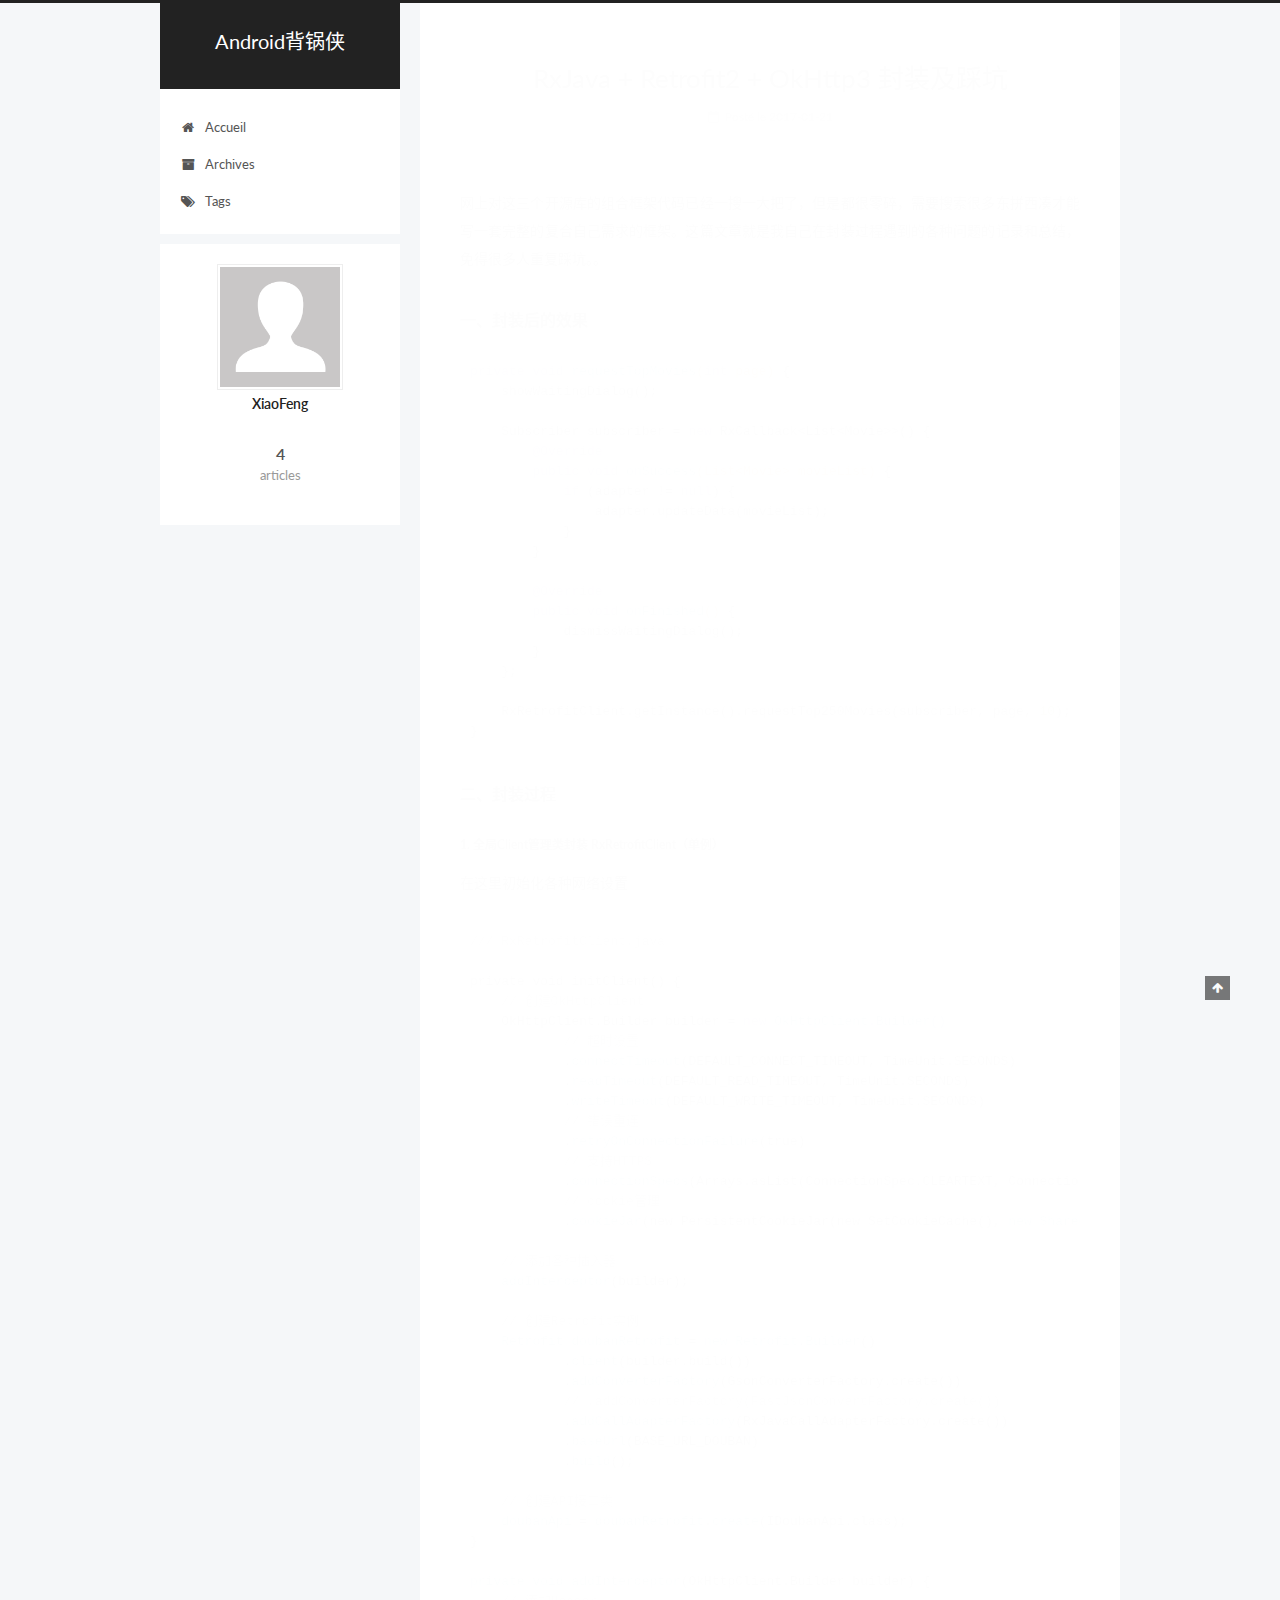
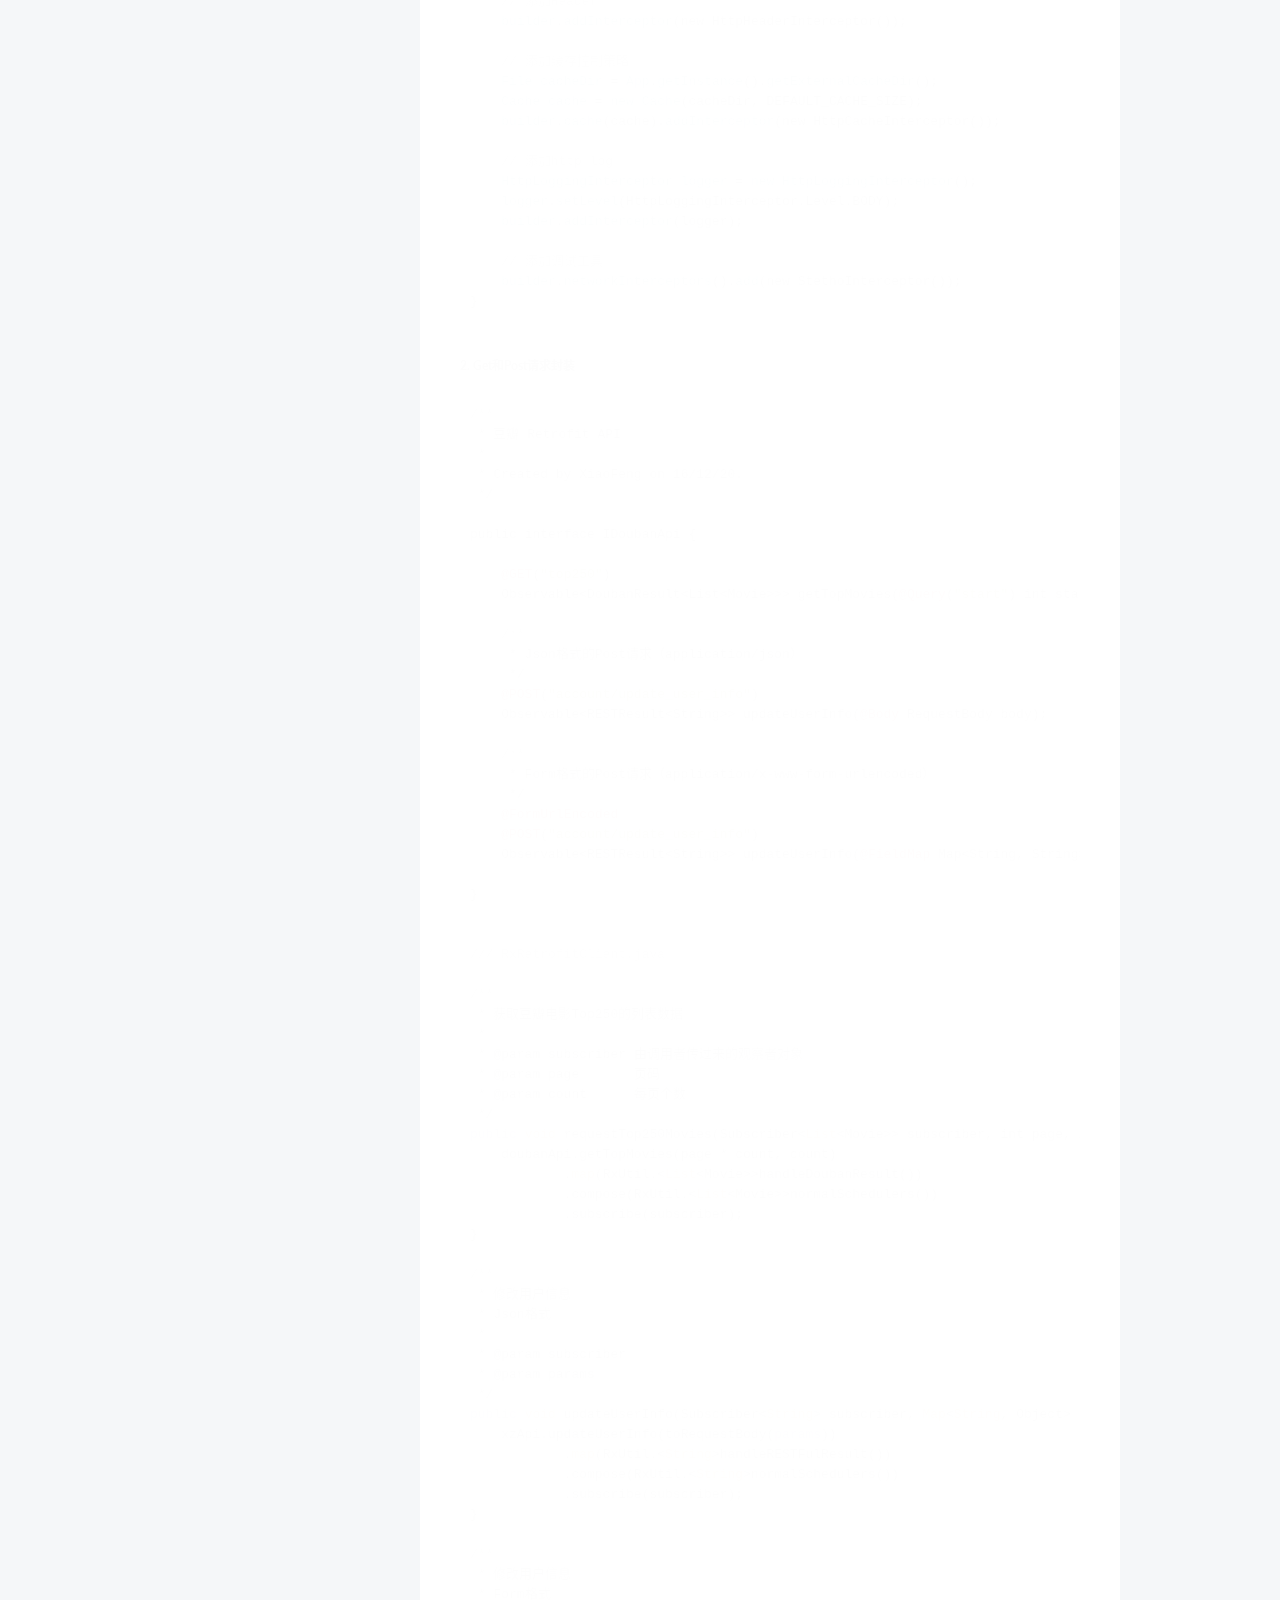
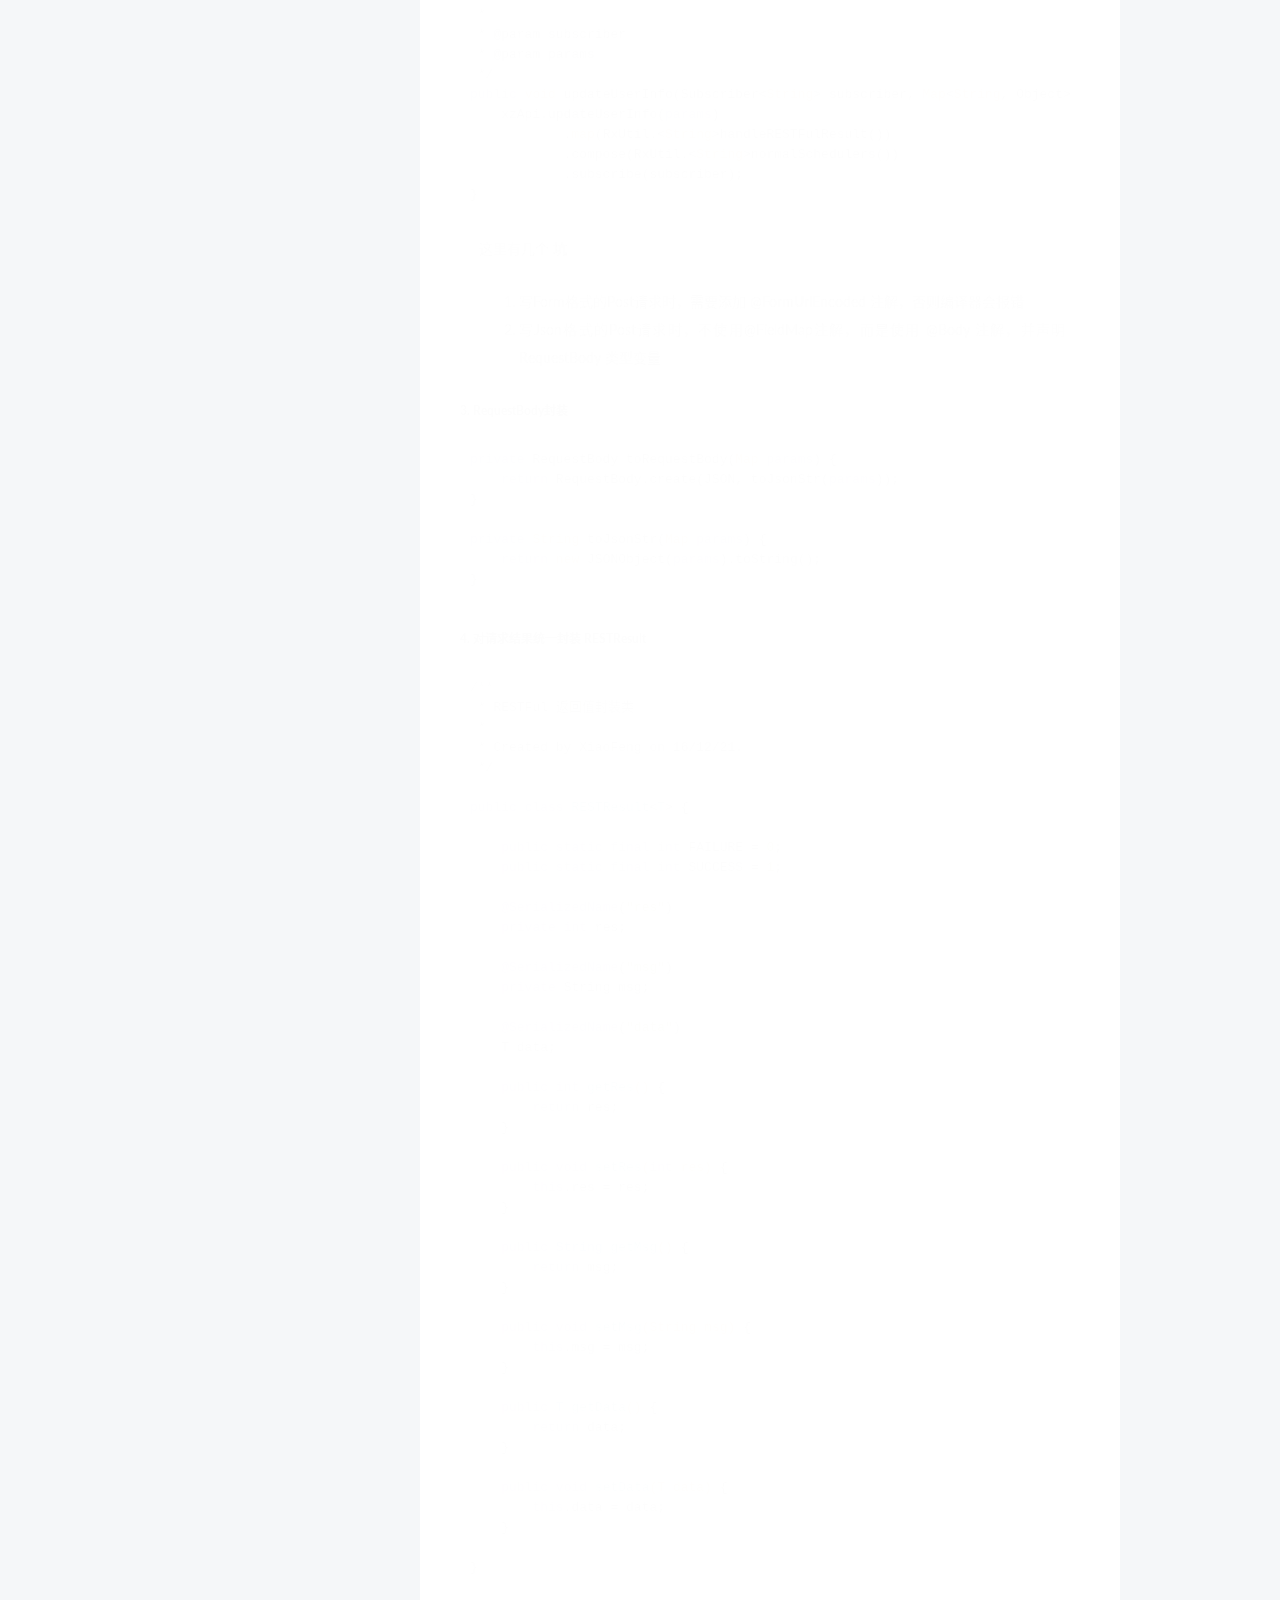
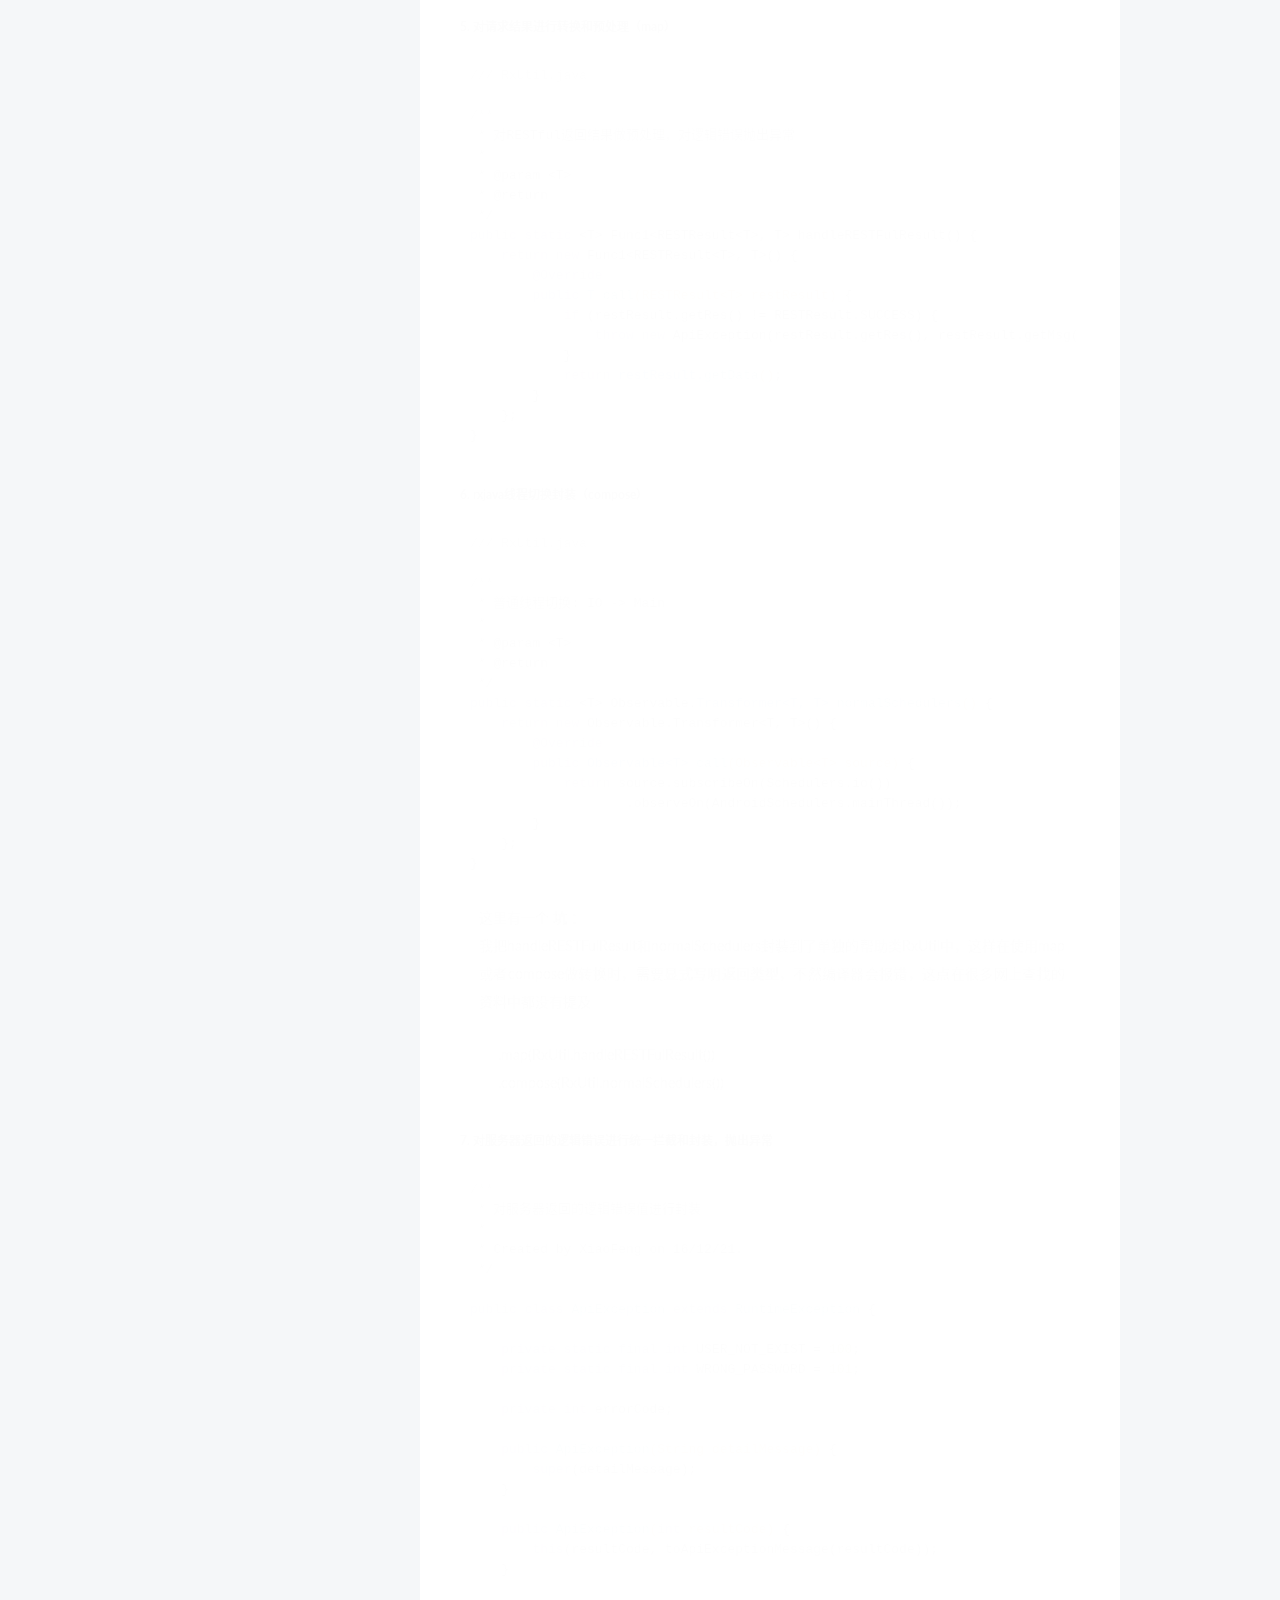
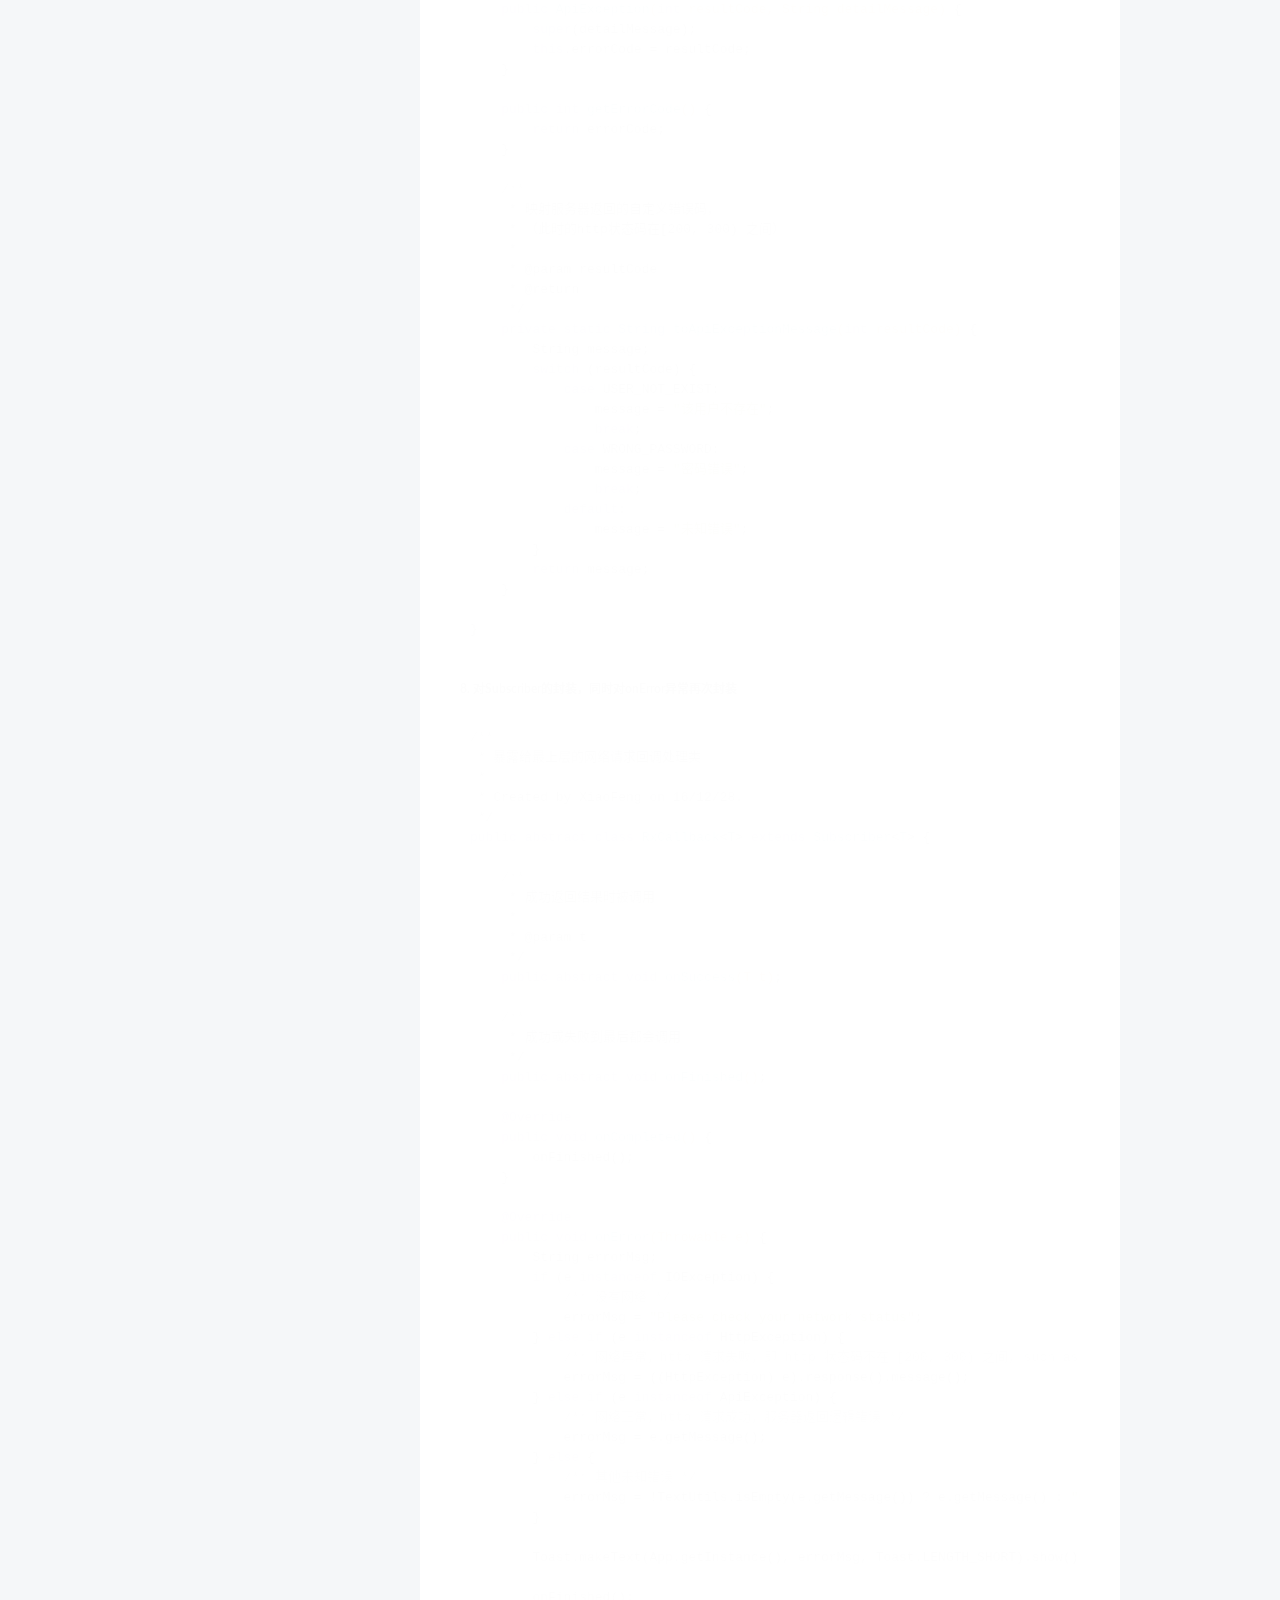
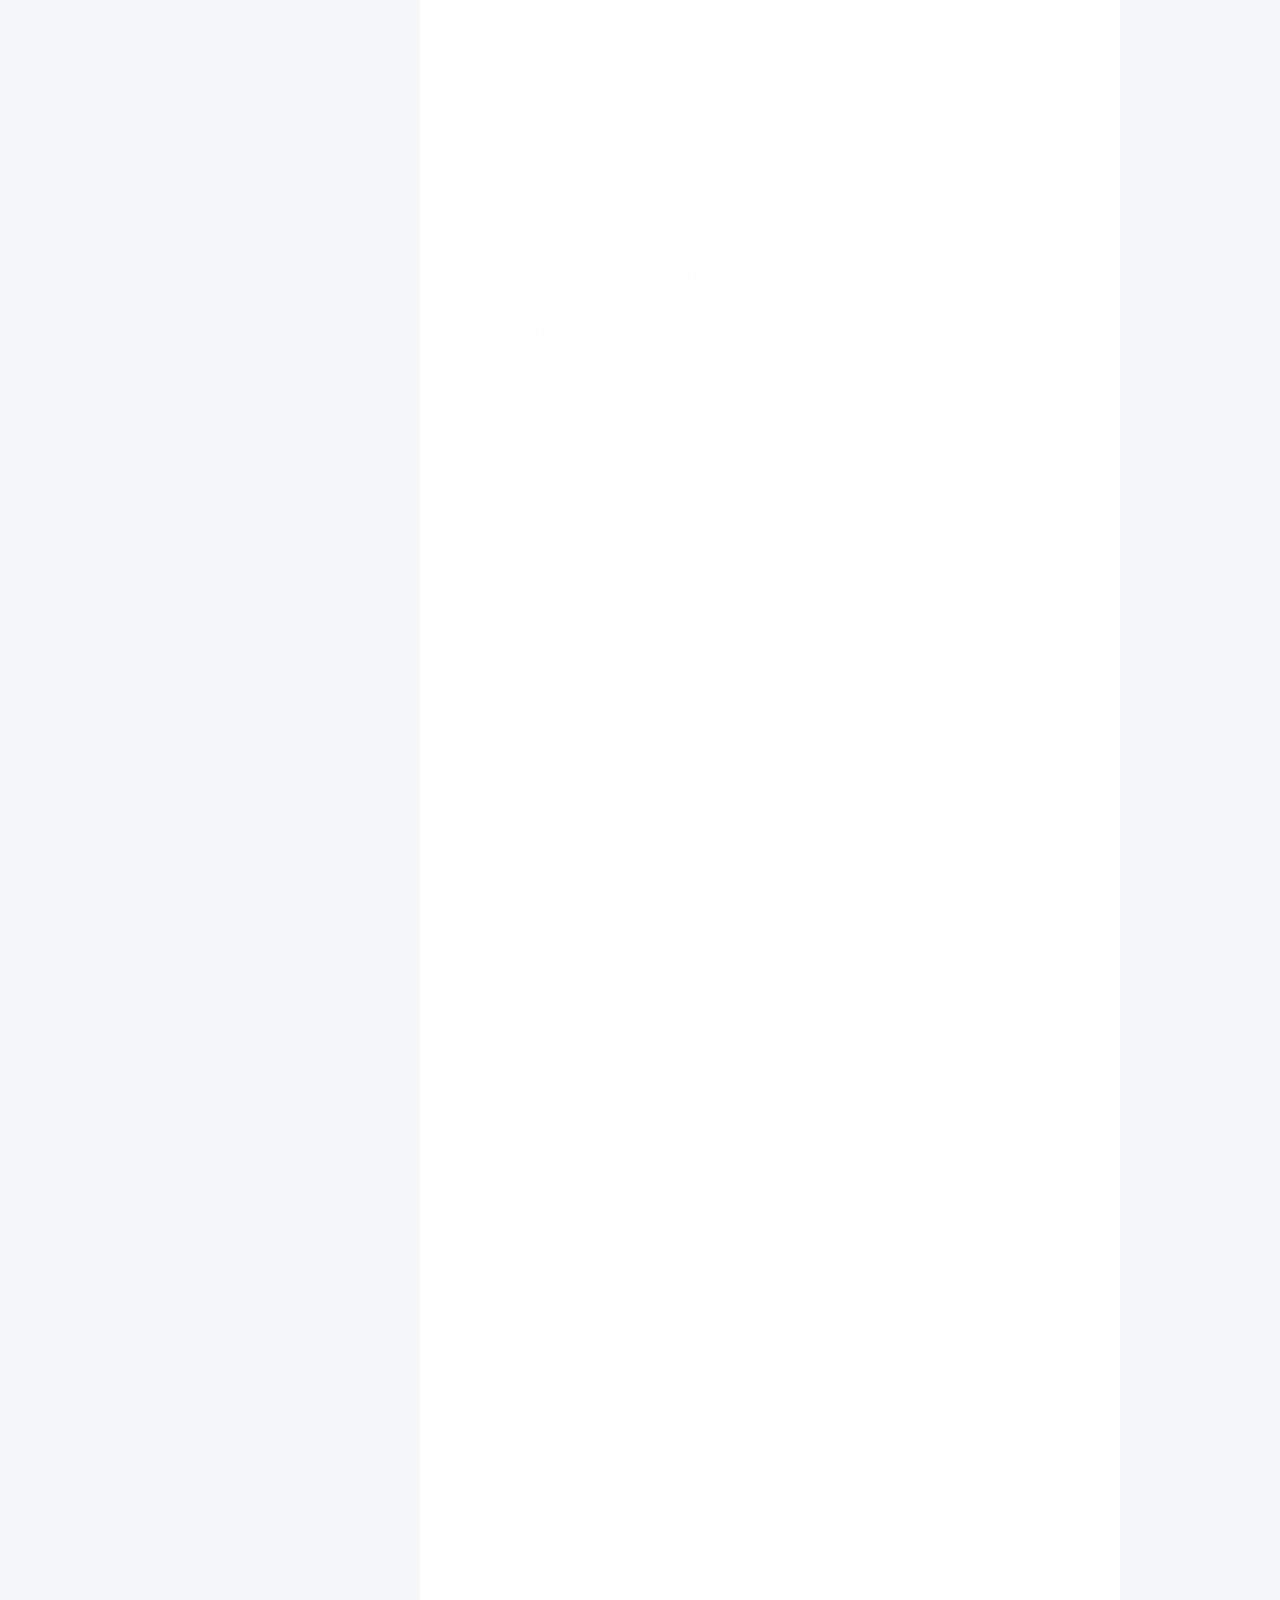
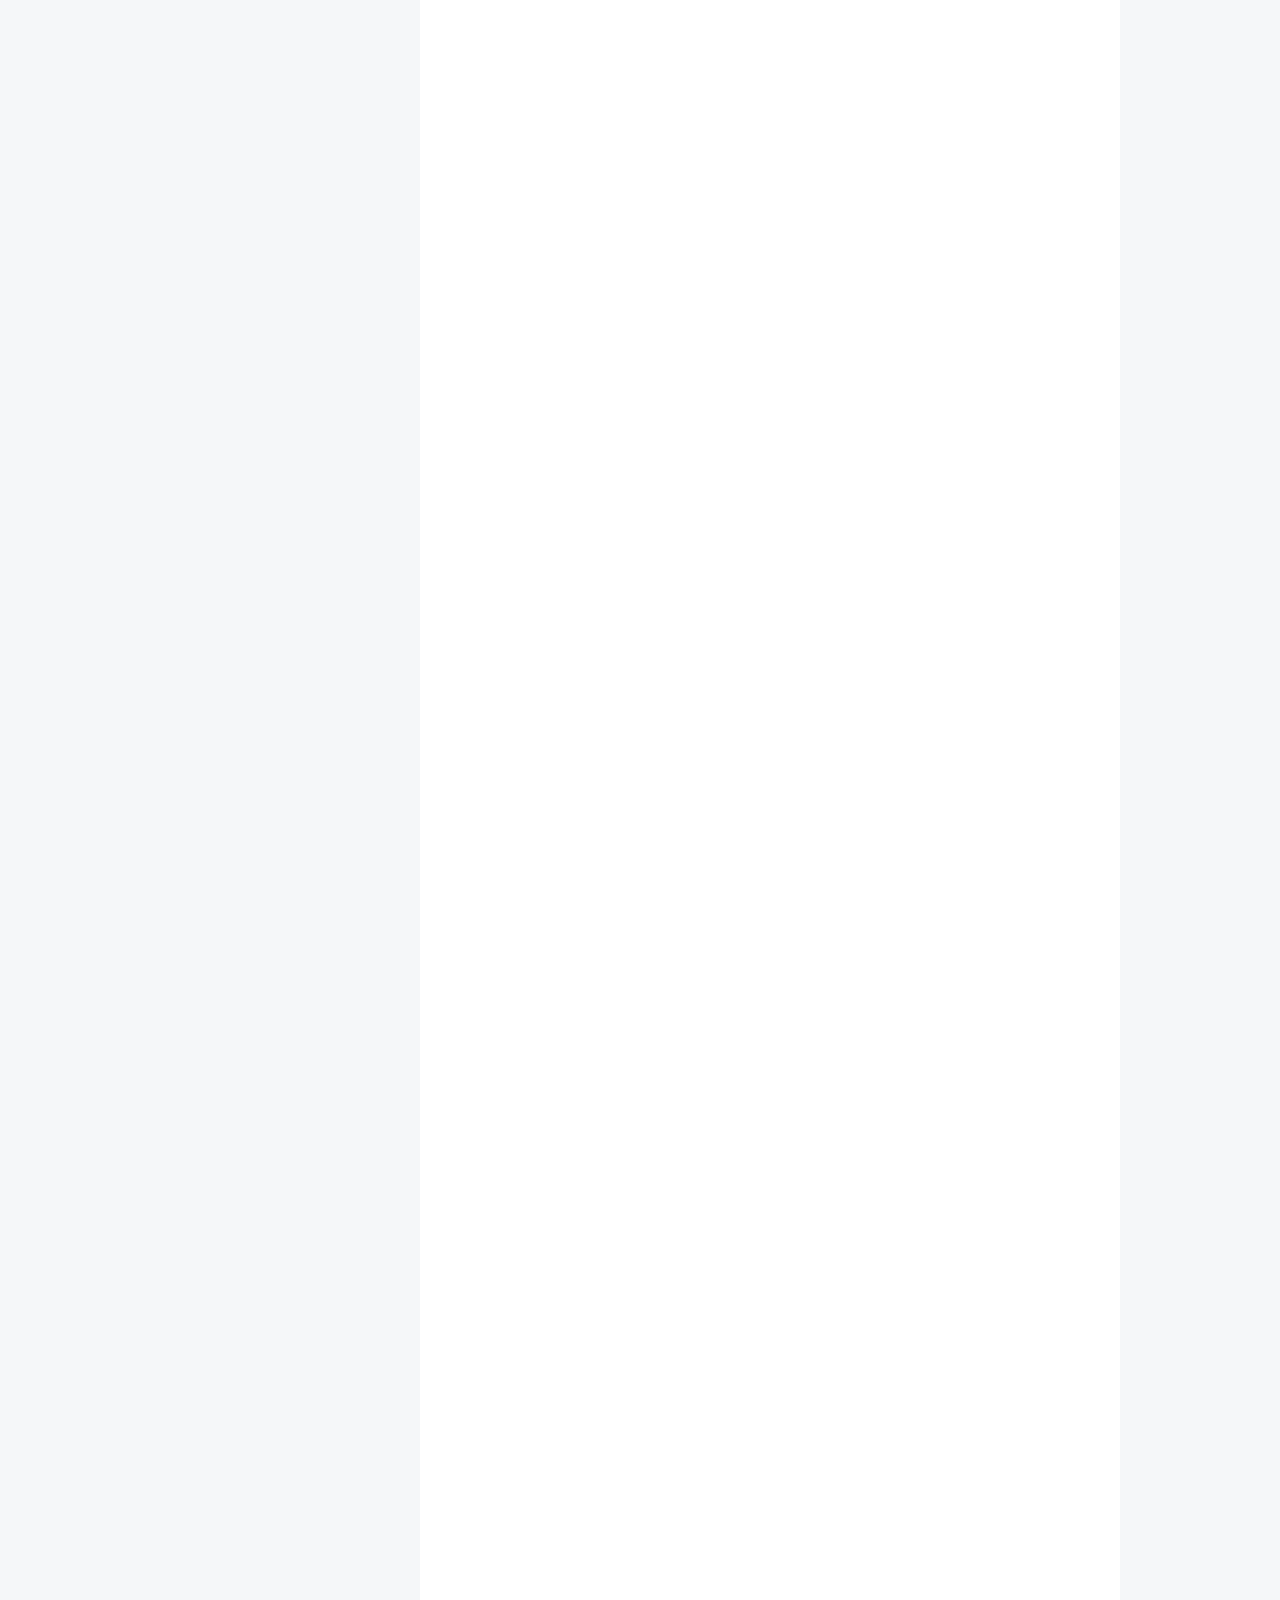
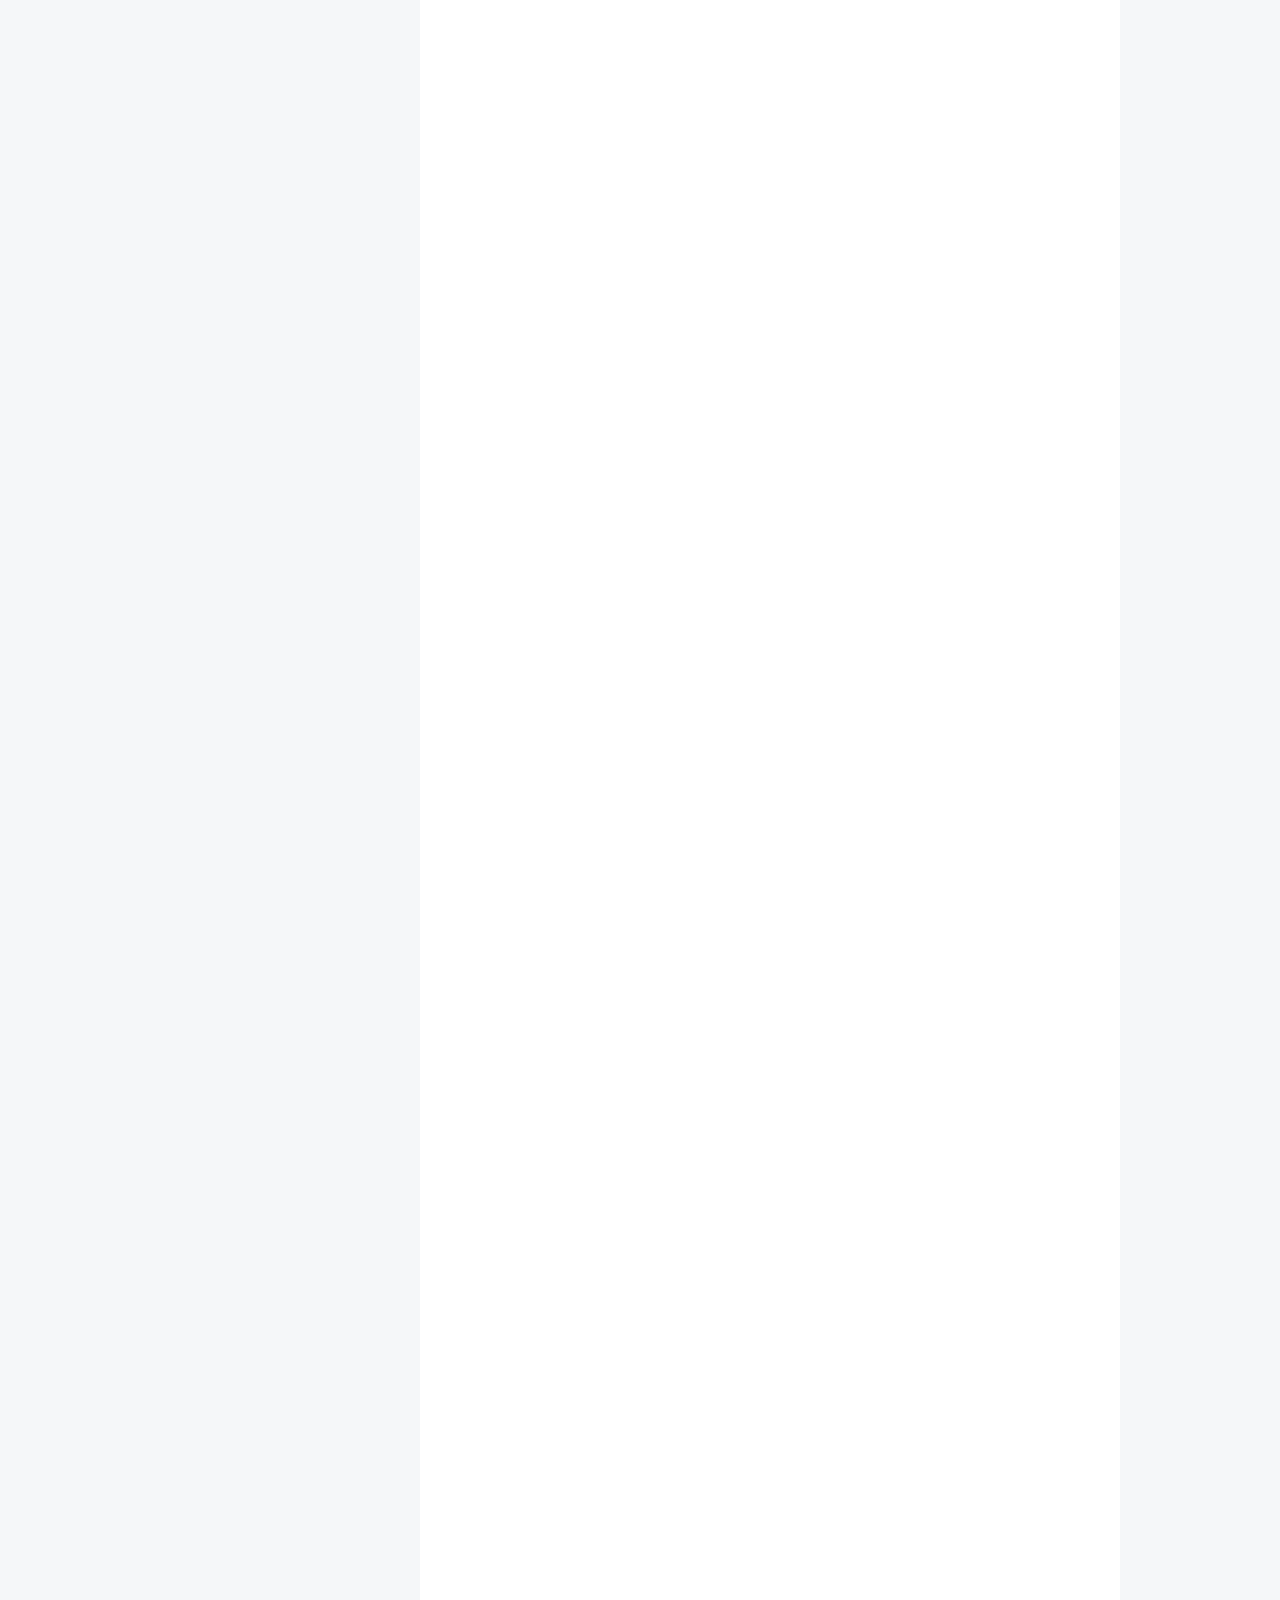
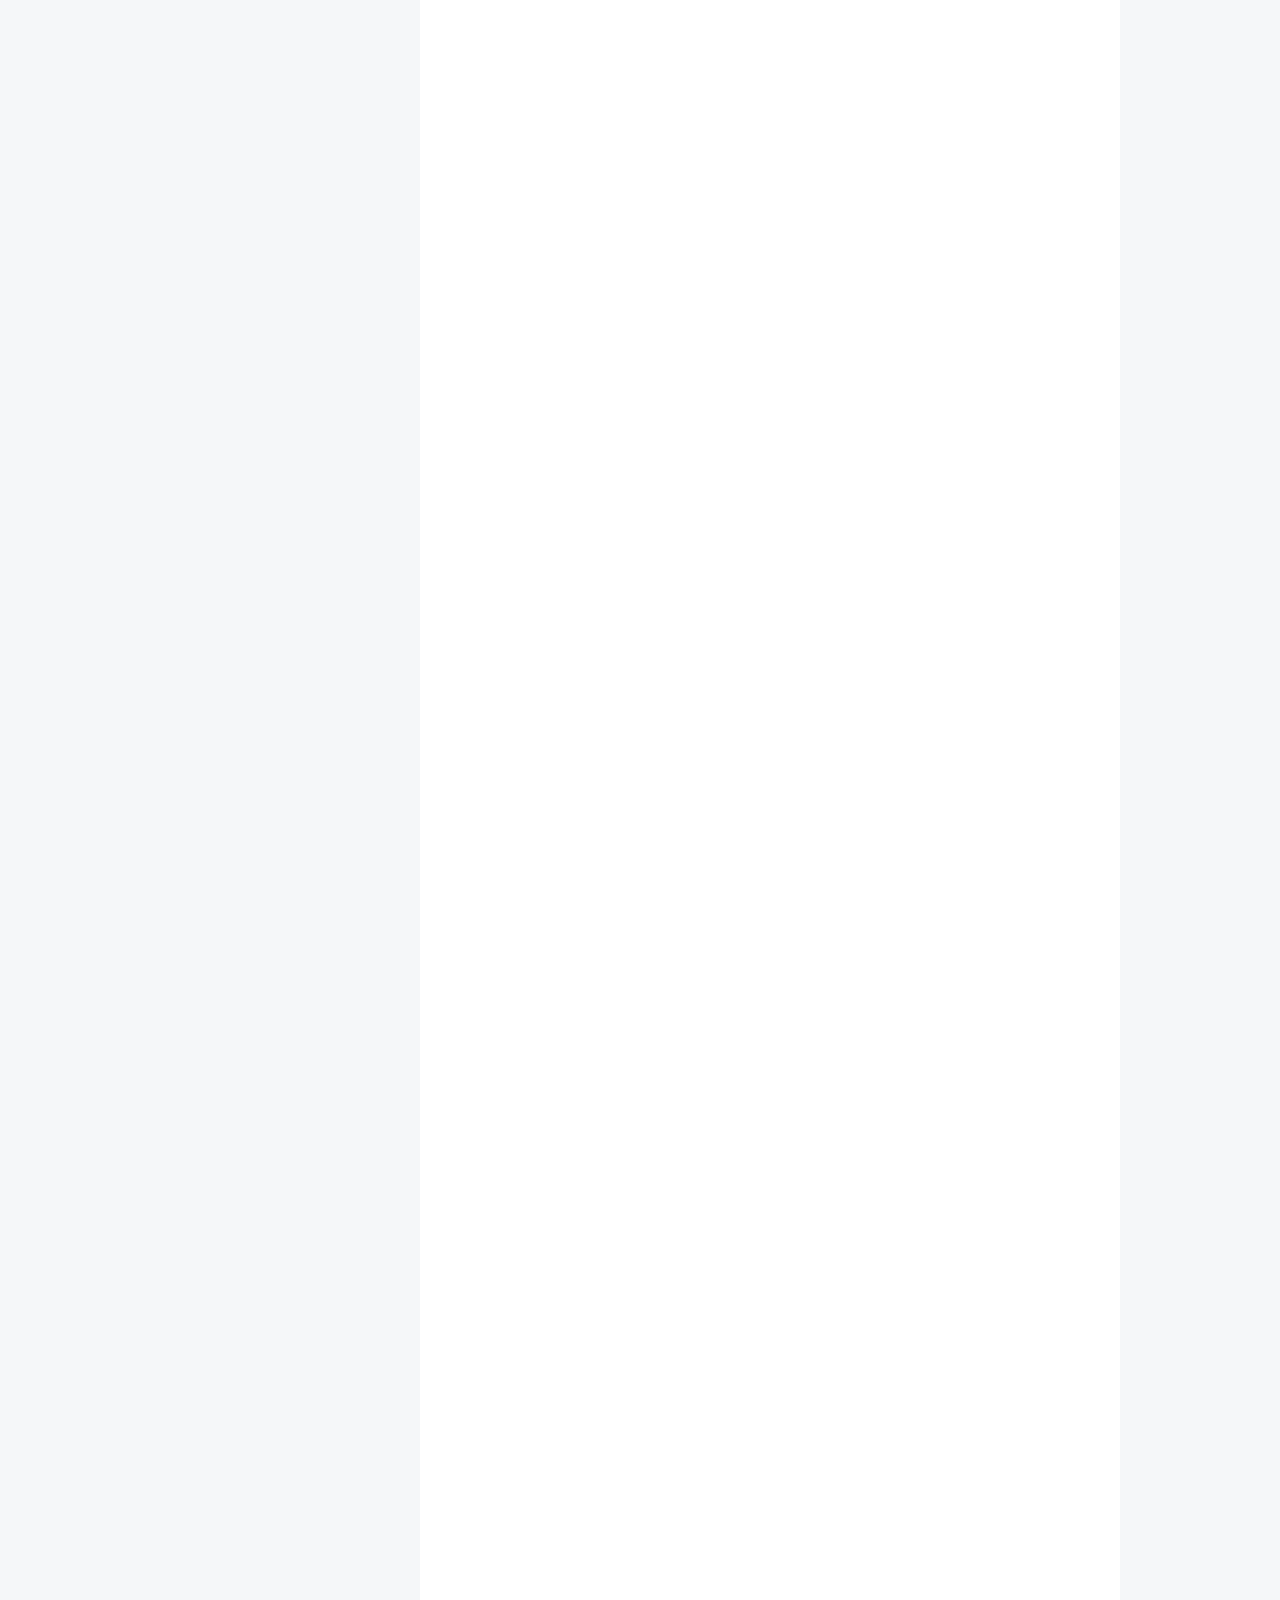
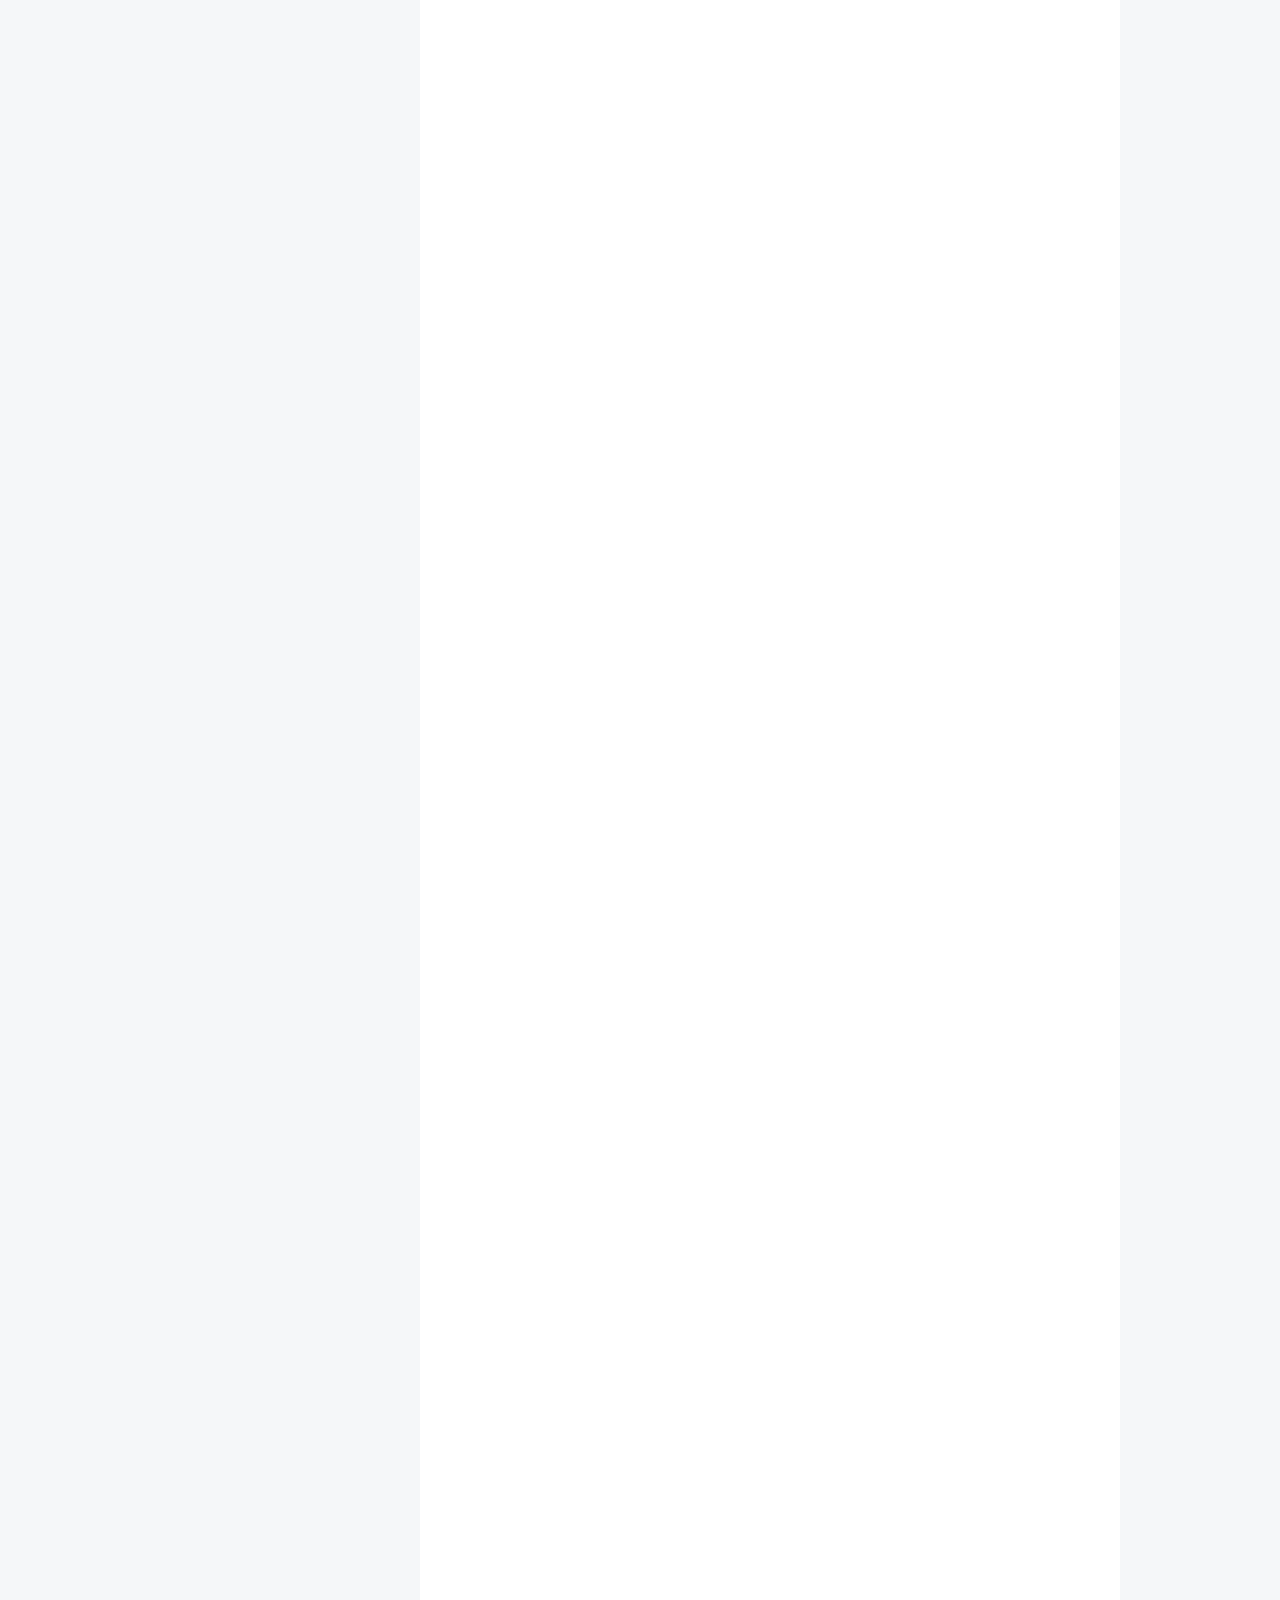
==== commit 43119a92: "Site updated: 2017-01-21 17:20:50" ====
--- a/index.html
+++ b/index.html
@@ -1,221 +1,1540 @@
-<!DOCTYPE html>
-<html>
+<!doctype html>
+
+
+
+  
+
+
+<html class="theme-next pisces use-motion" lang="zh-CN">
 <head>
-  <meta charset="utf-8">
-  
-  <title>Hexo</title>
-  <meta name="viewport" content="width=device-width, initial-scale=1, maximum-scale=1">
-  <meta property="og:type" content="website">
-<meta property="og:title" content="Hexo">
+  <meta charset="UTF-8"/>
+<meta http-equiv="X-UA-Compatible" content="IE=edge" />
+<meta name="viewport" content="width=device-width, initial-scale=1, maximum-scale=1"/>
+
+
+
+<meta http-equiv="Cache-Control" content="no-transform" />
+<meta http-equiv="Cache-Control" content="no-siteapp" />
+
+
+
+
+
+
+
+
+
+
+
+
+  
+  
+  <link href="/lib/fancybox/source/jquery.fancybox.css?v=2.1.5" rel="stylesheet" type="text/css" />
+
+
+
+
+  
+  
+  
+  
+
+  
+    
+    
+  
+
+  
+
+  
+
+  
+
+  
+
+  
+    
+    
+    <link href="//fonts.googleapis.com/css?family=Lato:300,300italic,400,400italic,700,700italic&subset=latin,latin-ext" rel="stylesheet" type="text/css">
+  
+
+
+
+
+
+
+<link href="/lib/font-awesome/css/font-awesome.min.css?v=4.6.2" rel="stylesheet" type="text/css" />
+
+<link href="/css/main.css?v=5.1.0" rel="stylesheet" type="text/css" />
+
+
+  <meta name="keywords" content="Hexo, NexT, Android" />
+
+
+
+
+
+
+
+
+  <link rel="shortcut icon" type="image/x-icon" href="/favicon.ico?v=5.1.0" />
+
+
+
+
+
+
+<meta property="og:type" content="website">
+<meta property="og:title" content="Android背锅侠">
 <meta property="og:url" content="http://yoursite.com/index.html">
-<meta property="og:site_name" content="Hexo">
+<meta property="og:site_name" content="Android背锅侠">
 <meta name="twitter:card" content="summary">
-<meta name="twitter:title" content="Hexo">
-  
-    <link rel="alternate" href="/atom.xml" title="Hexo" type="application/atom+xml">
-  
-  
-    <link rel="icon" href="/favicon.png">
-  
-  
-    <link href="//fonts.googleapis.com/css?family=Source+Code+Pro" rel="stylesheet" type="text/css">
-  
-  <link rel="stylesheet" href="/css/style.css">
-  
-
+<meta name="twitter:title" content="Android背锅侠">
+
+
+
+<script type="text/javascript" id="hexo.configurations">
+  var NexT = window.NexT || {};
+  var CONFIG = {
+    root: '/',
+    scheme: 'Pisces',
+    sidebar: {"position":"left","display":"post"},
+    fancybox: true,
+    motion: true,
+    duoshuo: {
+      userId: '0',
+      author: 'Author'
+    },
+    algolia: {
+      applicationID: '',
+      apiKey: '',
+      indexName: '',
+      hits: {"per_page":10},
+      labels: {"input_placeholder":"Search for Posts","hits_empty":"We didn't find any results for the search: ${query}","hits_stats":"${hits} results found in ${time} ms"}
+    }
+  };
+</script>
+
+
+
+  <link rel="canonical" href="http://yoursite.com/"/>
+
+
+
+
+
+  <title> Android背锅侠 </title>
 </head>
 
-<body>
-  <div id="container">
-    <div id="wrap">
-      <header id="header">
-  <div id="banner"></div>
-  <div id="header-outer" class="outer">
-    <div id="header-title" class="inner">
-      <h1 id="logo-wrap">
-        <a href="/" id="logo">Hexo</a>
-      </h1>
+<body itemscope itemtype="http://schema.org/WebPage" lang="zh-CN">
+
+  
+
+
+
+
+
+
+
+
+
+
+  
+  
+    
+  
+
+  <div class="container one-collumn sidebar-position-left 
+   page-home 
+ ">
+    <div class="headband"></div>
+
+    <header id="header" class="header" itemscope itemtype="http://schema.org/WPHeader">
+      <div class="header-inner"><div class="site-meta ">
+  
+
+  <div class="custom-logo-site-title">
+    <a href="/"  class="brand" rel="start">
+      <span class="logo-line-before"><i></i></span>
+      <span class="site-title">Android背锅侠</span>
+      <span class="logo-line-after"><i></i></span>
+    </a>
+  </div>
+    
+      <p class="site-subtitle"></p>
+    
+</div>
+
+<div class="site-nav-toggle">
+  <button>
+    <span class="btn-bar"></span>
+    <span class="btn-bar"></span>
+    <span class="btn-bar"></span>
+  </button>
+</div>
+
+<nav class="site-nav">
+  
+
+  
+    <ul id="menu" class="menu">
+      
+        
+        <li class="menu-item menu-item-home">
+          <a href="/" rel="section">
+            
+              <i class="menu-item-icon fa fa-fw fa-home"></i> <br />
+            
+            Accueil
+          </a>
+        </li>
+      
+        
+        <li class="menu-item menu-item-archives">
+          <a href="/archives" rel="section">
+            
+              <i class="menu-item-icon fa fa-fw fa-archive"></i> <br />
+            
+            Archives
+          </a>
+        </li>
+      
+        
+        <li class="menu-item menu-item-tags">
+          <a href="/tags" rel="section">
+            
+              <i class="menu-item-icon fa fa-fw fa-tags"></i> <br />
+            
+            Tags
+          </a>
+        </li>
+      
+
+      
+    </ul>
+  
+
+  
+</nav>
+
+
+
+ </div>
+    </header>
+
+    <main id="main" class="main">
+      <div class="main-inner">
+        <div class="content-wrap">
+          <div id="content" class="content">
+            
+  <section id="posts" class="posts-expand">
+    
+      
+
+  
+
+  
+  
+  
+
+  <article class="post post-type-normal " itemscope itemtype="http://schema.org/Article">
+  <link itemprop="mainEntityOfPage" href="http://yoursite.com/2017/01/21/RxJava-Retrofit2-OkHttp3封装及踩坑/">
+
+  <span style="display:none" itemprop="author" itemscope itemtype="http://schema.org/Person">
+    <meta itemprop="name" content="XiaoFeng">
+    <meta itemprop="description" content="">
+    <meta itemprop="image" content="/images/avatar.gif">
+  </span>
+
+  <span style="display:none" itemprop="publisher" itemscope itemtype="http://schema.org/Organization">
+    <meta itemprop="name" content="Android背锅侠">
+    <span style="display:none" itemprop="logo" itemscope itemtype="http://schema.org/ImageObject">
+      <img style="display:none;" itemprop="url image" alt="Android背锅侠" src="">
+    </span>
+  </span>
+
+    
+      <header class="post-header">
+
+        
+        
+          <h1 class="post-title" itemprop="name headline">
+            
+            
+              
+                
+                <a class="post-title-link" href="/2017/01/21/RxJava-Retrofit2-OkHttp3封装及踩坑/" itemprop="url">
+                  RxJava + Retrofit2 + OkHttp3 封装及踩坑
+                </a>
+              
+            
+          </h1>
+        
+
+        <div class="post-meta">
+          <span class="post-time">
+            
+              <span class="post-meta-item-icon">
+                <i class="fa fa-calendar-o"></i>
+              </span>
+              
+                <span class="post-meta-item-text">Posté le</span>
+              
+              <time title="Post created" itemprop="dateCreated datePublished" datetime="2017-01-21T17:14:03+08:00">
+                2017-01-21
+              </time>
+            
+
+            
+
+            
+          </span>
+
+          
+
+          
+            
+          
+
+          
+
+          
+          
+
+          
+
+          
+
+        </div>
+      </header>
+    
+
+
+    <div class="post-body" itemprop="articleBody">
+
+      
+      
+
+      
+        
+          
+            <p>网上对这三个开源库的组合框架代码已经一搜一大把了，但是都很零碎，需要搜索很多东拼西凑才能写一套完整的复合自己需求的框架。这篇文章就是我自己在封装过程遇到的各种问题的记录和总结，免得很多人重复踩坑。。</p>
+<h4 id="一、封装后的效果"><a href="#一、封装后的效果" class="headerlink" title="一、封装后的效果"></a>一、封装后的效果</h4><figure class="highlight aspectj"><table><tr><td class="code"><pre><div class="line"><span class="keyword">private</span> <span class="function"><span class="keyword">void</span> <span class="title">requestTopMovies</span><span class="params">(<span class="keyword">int</span> page)</span> </span>&#123;</div><div class="line">    showWaitingDialog();</div><div class="line"></div><div class="line">    Subscriber subscriber = <span class="keyword">new</span> RxCallback&lt;List&lt;Movie&gt;&gt;() &#123;</div><div class="line">        <span class="meta">@Override</span></div><div class="line">        <span class="keyword">public</span> <span class="function"><span class="keyword">void</span> <span class="title">onSuccess</span><span class="params">(List&lt;Movie&gt; movieList)</span> </span>&#123;</div><div class="line">            <span class="keyword">if</span> (adapter != <span class="keyword">null</span>) &#123;</div><div class="line">                adapter.updateData(movieList);</div><div class="line">            &#125;</div><div class="line">        &#125;</div><div class="line"></div><div class="line">        <span class="meta">@Override</span></div><div class="line">        <span class="keyword">public</span> <span class="function"><span class="keyword">void</span> <span class="title">onFinished</span><span class="params">()</span> </span>&#123;</div><div class="line">            dismissWaitingDialog();</div><div class="line">        &#125;</div><div class="line">    &#125;;</div><div class="line">    </div><div class="line">    RxRetrofitClient.getInstance().requestTop250Movies(subscriber, page, <span class="number">10</span>);</div><div class="line">&#125;</div></pre></td></tr></table></figure>
+<h4 id="二、封装过程"><a href="#二、封装过程" class="headerlink" title="二、封装过程"></a>二、封装过程</h4><h6 id="1-全局Client管理类封装-RxRetrofitClient（单例）"><a href="#1-全局Client管理类封装-RxRetrofitClient（单例）" class="headerlink" title="1. 全局Client管理类封装 RxRetrofitClient（单例）"></a>1. 全局Client管理类封装 RxRetrofitClient（单例）</h6><p>在这里初始化各种网络设置<br><figure class="highlight pony"><table><tr><td class="code"><pre><div class="line"><span class="comment">/// RxRetrofitClient.java</span></div><div class="line"></div><div class="line">private void initClient() &#123;</div><div class="line">    <span class="comment">// 创建OkHttpClient</span></div><div class="line">    <span class="type">OkHttpClient</span>.<span class="type">Builder</span> builder = <span class="function"><span class="keyword">new</span> <span class="title">OkHttpClient</span>.<span class="title">Builder</span>()</span></div><div class="line">            <span class="comment">// 超时设置</span></div><div class="line">            .<span class="title">connectTimeout</span>(<span class="type">DEFAULT_CONNECT_TIMEOUT</span>, <span class="type">TimeUnit</span>.<span class="type">SECONDS</span>)</div><div class="line">            .<span class="title">readTimeout</span>(<span class="type">DEFAULT_READ_TIMEOUT</span>, <span class="type">TimeUnit</span>.<span class="type">SECONDS</span>)</div><div class="line">            .<span class="title">writeTimeout</span>(<span class="type">DEFAULT_WRITE_TIMEOUT</span>, <span class="type">TimeUnit</span>.<span class="type">SECONDS</span>)</div><div class="line">            <span class="comment">// 错误重连</span></div><div class="line">            .<span class="title">retryOnConnectionFailure</span>(true)</div><div class="line">            <span class="comment">// 支持HTTPS</span></div><div class="line">            .<span class="title">connectionSpecs</span>(<span class="type">Arrays</span>.asList(<span class="type">ConnectionSpec</span>.<span class="type">CLEARTEXT</span>, <span class="type">ConnectionSpec</span>.<span class="type">MODERN_TLS</span>)) <span class="comment">//明文Http与比较新的Https</span></div><div class="line">            <span class="comment">// cookie管理</span></div><div class="line">            .<span class="title">cookieJar</span>(new <span class="type">PersistentCookieJar</span>(new <span class="type">SetCookieCache</span>(), <span class="title">new</span> <span class="title">SharedPrefsCookiePersistor</span>(<span class="type">App</span>.getInstance())));</div><div class="line"></div><div class="line">    <span class="comment">// 添加各种插入器</span></div><div class="line">    <span class="title">addInterceptor</span>(builder);</div><div class="line"></div><div class="line">    <span class="comment">// 创建Retrofit实例</span></div><div class="line">    <span class="title">Retrofit</span> <span class="title">doubanRetrofit</span> = <span class="title">new</span> <span class="title">Retrofit</span>.<span class="title">Builder</span>()</div><div class="line">            .<span class="title">client</span>(builder.build())</div><div class="line">            .<span class="title">addConverterFactory</span>(<span class="type">GsonConverterFactory</span>.create())</div><div class="line">            <span class="comment">// .addConverterFactory(FastJsonConvertFactory.create())</span></div><div class="line">            .<span class="title">addCallAdapterFactory</span>(<span class="type">RxJavaCallAdapterFactory</span>.create())</div><div class="line">            .<span class="title">baseUrl</span>(<span class="type">BASE_URL_DOUBAN</span>)</div><div class="line">            .<span class="title">build</span>();</div><div class="line"></div><div class="line">    <span class="comment">// 创建API接口类</span></div><div class="line">    <span class="title">doubanApi</span> = <span class="title">doubanRetrofit</span>.<span class="title">create</span>(<span class="type">IDoubanApi</span>.class);</div><div class="line">&#125;</div><div class="line"></div><div class="line"><span class="title">private</span> <span class="title">void</span> <span class="title">addInterceptor</span>(<span class="type">OkHttpClient</span>.<span class="type">Builder</span> builder) &#123;</div><div class="line">    <span class="comment">// 添加Header</span></div><div class="line">    <span class="title">builder</span>.<span class="title">addInterceptor</span>(new <span class="type">HttpHeaderInterceptor</span>());</div><div class="line"></div><div class="line">    <span class="comment">// 添加缓存控制策略</span></div><div class="line">    <span class="title">File</span> <span class="title">cacheDir</span> = <span class="title">App</span>.<span class="title">getInstance</span>().<span class="title">getExternalCacheDir</span>();</div><div class="line">    <span class="title">Cache</span> <span class="title">cache</span> = <span class="title">new</span> <span class="title">Cache</span>(cacheDir, <span class="type">DEFAULT_CACHE_SIZE</span>);</div><div class="line">    <span class="title">builder</span>.<span class="title">cache</span>(cache).<span class="title">addInterceptor</span>(new <span class="type">HttpCacheInterceptor</span>());</div><div class="line"></div><div class="line">    <span class="comment">// 添加http log</span></div><div class="line">    <span class="title">HttpLoggingInterceptor</span> <span class="title">logger</span> = <span class="title">new</span> <span class="title">HttpLoggingInterceptor</span>();</div><div class="line">    <span class="title">logger</span>.<span class="title">setLevel</span>(<span class="type">HttpLoggingInterceptor</span>.<span class="type">Level</span>.<span class="type">BODY</span>);</div><div class="line">    <span class="title">builder</span>.<span class="title">addInterceptor</span>(logger);</div><div class="line"></div><div class="line">    <span class="comment">// 添加调试工具</span></div><div class="line">    <span class="title">builder</span>.<span class="title">networkInterceptors</span>().<span class="title">add</span>(new <span class="type">StethoInterceptor</span>());</div><div class="line">&#125;</div></pre></td></tr></table></figure></p>
+<h6 id="2-Get和Post请求封装"><a href="#2-Get和Post请求封装" class="headerlink" title="2. Get和Post请求封装"></a>2. Get和Post请求封装</h6><figure class="highlight less"><table><tr><td class="code"><pre><div class="line"><span class="comment">/**</span></div><div class="line"> * 豆瓣 Retrofit API</div><div class="line"> *</div><div class="line"> * Created by XiaoFeng on 16/12/20.</div><div class="line"> */</div><div class="line"></div><div class="line"><span class="selector-tag">public</span> <span class="selector-tag">interface</span> <span class="selector-tag">IDoubanApi</span> &#123;</div><div class="line"></div><div class="line">    <span class="variable">@GET</span>(<span class="string">"top250"</span>)</div><div class="line">    Observable&lt;DoubanResult&lt;List&lt;Movie&gt;&gt;&gt; getTopMovies(<span class="variable">@Query</span>(<span class="string">"start"</span>) int start, <span class="variable">@Query</span>(<span class="string">"count"</span>) int count);</div><div class="line"></div><div class="line">    <span class="comment">/**</span></div><div class="line">     * Json格式的Post请求（application/json）</div><div class="line">     */</div><div class="line">    <span class="variable">@POST</span>(<span class="string">"account/update_user_info"</span>)</div><div class="line">    Observable&lt;RESTResult&lt;String&gt;&gt; updateUserInfo(<span class="variable">@Body</span> RequestBody body);</div><div class="line"></div><div class="line">    <span class="comment">/**</span></div><div class="line">     * Form格式的Post请求（application/x-www-form-urlencoded）</div><div class="line">     */</div><div class="line">    <span class="variable">@FormUrlEncoded</span></div><div class="line">    <span class="variable">@POST</span>(<span class="string">"account/update_user_info"</span>)</div><div class="line">    Observable&lt;RESTResult&lt;String&gt;&gt; updateUserInfo(<span class="variable">@FieldMap</span> Map&lt;String, String&gt; params);</div><div class="line"></div><div class="line">&#125;</div></pre></td></tr></table></figure>
+<figure class="highlight lasso"><table><tr><td class="code"><pre><div class="line"><span class="comment">/// RxRetrofitClient.java</span></div><div class="line"></div><div class="line"><span class="comment">/**</span></div><div class="line"> * 获取豆瓣电影Top250的列表数据</div><div class="line"> *</div><div class="line"> * @param subscriber 由调用者传过来的观察者对象</div><div class="line"> * @param page       页码</div><div class="line"> * @param count      每页个数</div><div class="line"> */</div><div class="line"><span class="keyword">public</span> <span class="literal">void</span> requestTop250Movies(Subscriber&lt;<span class="built_in">List</span>&lt;Movie&gt;&gt; subscriber, int page, int count) &#123;</div><div class="line">    doubanApi.getTopMovies(page * count, count)</div><div class="line">            .<span class="built_in">map</span>(RxUtil.&lt;<span class="built_in">List</span>&lt;Movie&gt;&gt;handleDoubanResult())</div><div class="line">            .compose(RxUtil.&lt;<span class="built_in">List</span>&lt;Movie&gt;&gt;normalSchedulers())</div><div class="line">            .subscribe(subscriber);</div><div class="line">&#125;</div><div class="line"></div><div class="line"><span class="comment">/**</span></div><div class="line"> * 修改用户信息</div><div class="line"> * Json格式</div><div class="line"> *</div><div class="line"> * @param subscriber</div><div class="line"> * @param params</div><div class="line"> */</div><div class="line"><span class="keyword">public</span> <span class="literal">void</span> updateUserInfo(Subscriber&lt;<span class="built_in">String</span>&gt; subscriber, <span class="built_in">Map</span>&lt;<span class="built_in">String</span>, Object&gt; <span class="keyword">params</span>) &#123;</div><div class="line">    xzApi.updateUserInfo(toRequestBody(<span class="keyword">params</span>))</div><div class="line">            .<span class="built_in">map</span>(RxUtil.&lt;<span class="built_in">String</span>&gt;handleRESTFulResult())</div><div class="line">            .compose(RxUtil.&lt;<span class="built_in">String</span>&gt;normalSchedulers())</div><div class="line">            .subscribe(subscriber);</div><div class="line">&#125;</div><div class="line"></div><div class="line"><span class="comment">/**</span></div><div class="line"> * 修改用户信息</div><div class="line"> * Form格式</div><div class="line"> *</div><div class="line"> * @param subscriber</div><div class="line"> * @param params</div><div class="line"> */</div><div class="line"><span class="keyword">public</span> <span class="literal">void</span> updateUserInfo(Subscriber&lt;<span class="built_in">String</span>&gt; subscriber, <span class="built_in">Map</span>&lt;<span class="built_in">String</span>, Object&gt; <span class="keyword">params</span>) &#123;</div><div class="line">    xzApi.updateUserInfo(<span class="keyword">params</span>)</div><div class="line">            .<span class="built_in">map</span>(RxUtil.&lt;<span class="built_in">String</span>&gt;handleRESTFulResult())</div><div class="line">            .compose(RxUtil.&lt;<span class="built_in">String</span>&gt;normalSchedulers())</div><div class="line">            .subscribe(subscriber);</div><div class="line">&#125;</div></pre></td></tr></table></figure>
+<blockquote>
+<p>这里有几个 <strong>坑</strong></p>
+<ol>
+<li>写Form格式的Post请求时，需要添加 <strong>@FormUrlEncoded</strong> 注解，否则编译器会报错</li>
+<li>写Json格式的Post请求时，不使用@FieldMap注解，而是使用 <strong>@Body</strong> 注解，并声明 <strong>RequestBody</strong> 类型变量</li>
+</ol>
+</blockquote>
+<h6 id="3-RequestBody封装"><a href="#3-RequestBody封装" class="headerlink" title="3. RequestBody封装"></a>3. RequestBody封装</h6><figure class="highlight lasso"><table><tr><td class="code"><pre><div class="line"><span class="keyword">private</span> RequestBody toRequestBody(<span class="built_in">Map</span> <span class="keyword">params</span>) &#123;</div><div class="line">    <span class="keyword">return</span> RequestBody.create(JSON, toJsonStr(<span class="keyword">params</span>));</div><div class="line">&#125;</div><div class="line"></div><div class="line"><span class="keyword">private</span> <span class="built_in">String</span> toJsonStr(<span class="built_in">Map</span> <span class="keyword">params</span>) &#123;</div><div class="line">    <span class="keyword">return</span> <span class="literal">new</span> JSONObject(<span class="keyword">params</span>).toString();</div><div class="line">&#125;</div></pre></td></tr></table></figure>
+<h6 id="4-对请求结果统一封装-RESTResult"><a href="#4-对请求结果统一封装-RESTResult" class="headerlink" title="4. 对请求结果统一封装 RESTResult"></a>4. 对请求结果统一封装 RESTResult</h6><figure class="highlight java"><table><tr><td class="code"><pre><div class="line"><span class="comment">/**</span></div><div class="line"> * RESTFul 返回值封装类</div><div class="line"> *</div><div class="line"> * Created by XiaoFeng on 16/12/21.</div><div class="line"> */</div><div class="line"></div><div class="line"><span class="keyword">public</span> <span class="class"><span class="keyword">class</span> <span class="title">RESTResult</span>&lt;<span class="title">T</span>&gt; </span>&#123;</div><div class="line"></div><div class="line">    <span class="keyword">public</span> <span class="keyword">static</span> <span class="keyword">final</span> <span class="keyword">int</span> FAILURE = <span class="number">0</span>;</div><div class="line">    <span class="keyword">public</span> <span class="keyword">static</span> <span class="keyword">final</span> <span class="keyword">int</span> SUCCESS = <span class="number">1</span>;</div><div class="line"></div><div class="line">    <span class="meta">@SerializedName</span>(<span class="string">"res"</span>)</div><div class="line">    <span class="keyword">private</span> <span class="keyword">int</span> res;</div><div class="line"></div><div class="line">    <span class="meta">@SerializedName</span>(<span class="string">"msg"</span>)</div><div class="line">    <span class="keyword">private</span> String msg;</div><div class="line"></div><div class="line">    <span class="meta">@SerializedName</span>(<span class="string">"data"</span>)</div><div class="line">    T data;</div><div class="line"></div><div class="line">    <span class="function"><span class="keyword">public</span> <span class="keyword">int</span> <span class="title">getRes</span><span class="params">()</span> </span>&#123;</div><div class="line">        <span class="keyword">return</span> res;</div><div class="line">    &#125;</div><div class="line"></div><div class="line">    <span class="function"><span class="keyword">public</span> <span class="keyword">void</span> <span class="title">setRes</span><span class="params">(<span class="keyword">int</span> res)</span> </span>&#123;</div><div class="line">        <span class="keyword">this</span>.res = res;</div><div class="line">    &#125;</div><div class="line"></div><div class="line">    <span class="function"><span class="keyword">public</span> String <span class="title">getMsg</span><span class="params">()</span> </span>&#123;</div><div class="line">        <span class="keyword">return</span> msg;</div><div class="line">    &#125;</div><div class="line"></div><div class="line">    <span class="function"><span class="keyword">public</span> <span class="keyword">void</span> <span class="title">setMsg</span><span class="params">(String msg)</span> </span>&#123;</div><div class="line">        <span class="keyword">this</span>.msg = msg;</div><div class="line">    &#125;</div><div class="line"></div><div class="line">    <span class="function"><span class="keyword">public</span> T <span class="title">getData</span><span class="params">()</span> </span>&#123;</div><div class="line">        <span class="keyword">return</span> data;</div><div class="line">    &#125;</div><div class="line"></div><div class="line">    <span class="function"><span class="keyword">public</span> <span class="keyword">void</span> <span class="title">setData</span><span class="params">(T data)</span> </span>&#123;</div><div class="line">        <span class="keyword">this</span>.data = data;</div><div class="line">    &#125;</div><div class="line"></div><div class="line">&#125;</div></pre></td></tr></table></figure>
+<h6 id="5-对请求结果进行转换和预处理（map）"><a href="#5-对请求结果进行转换和预处理（map）" class="headerlink" title="5. 对请求结果进行转换和预处理（map）"></a>5. 对请求结果进行转换和预处理（map）</h6><figure class="highlight aspectj"><table><tr><td class="code"><pre><div class="line"><span class="comment">/// RxUtil.java</span></div><div class="line"></div><div class="line"><span class="comment">/**</span></div><div class="line"> * 对RESTful返回结果做预处理，对逻辑错误抛出异常</div><div class="line"> *</div><div class="line"> * <span class="doctag">@param</span> &lt;T&gt;</div><div class="line"> * <span class="doctag">@return</span></div><div class="line"> */</div><div class="line"><span class="keyword">public</span> <span class="keyword">static</span> &lt;T&gt; Func1&lt;RESTResult&lt;T&gt;, T&gt; handleRESTFulResult() &#123;</div><div class="line">    <span class="keyword">return</span> <span class="keyword">new</span> Func1&lt;RESTResult&lt;T&gt;, T&gt;() &#123;</div><div class="line">        <span class="meta">@Override</span></div><div class="line">        <span class="keyword">public</span> <span class="function">T <span class="title">call</span><span class="params">(RESTResult&lt;T&gt; restResult)</span> </span>&#123;</div><div class="line">            <span class="keyword">if</span> (restResult.getRes() != RESTResult.SUCCESS) &#123;</div><div class="line">                <span class="keyword">throw</span> <span class="keyword">new</span> ApiException(restResult.getRes(), restResult.getMsg());</div><div class="line">            &#125;</div><div class="line">            <span class="function"><span class="keyword">return</span> restResult.<span class="title">getData</span><span class="params">()</span></span>;</div><div class="line">        &#125;</div><div class="line">    &#125;;</div><div class="line">&#125;</div></pre></td></tr></table></figure>
+<h6 id="6-rxjava线程切换封装（compose）"><a href="#6-rxjava线程切换封装（compose）" class="headerlink" title="6. rxjava线程切换封装（compose）"></a>6. rxjava线程切换封装（compose）</h6><figure class="highlight java"><table><tr><td class="code"><pre><div class="line"><span class="comment">/// RxUtil.java</span></div><div class="line"></div><div class="line"><span class="comment">/**</span></div><div class="line"> * 普通线程切换: IO -&gt; Main</div><div class="line"> *</div><div class="line"> * <span class="doctag">@param</span> &lt;T&gt;</div><div class="line"> * <span class="doctag">@return</span></div><div class="line"> */</div><div class="line"><span class="keyword">public</span> <span class="keyword">static</span> &lt;T&gt; Observable.<span class="function">Transformer&lt;T, T&gt; <span class="title">normalSchedulers</span><span class="params">()</span> </span>&#123;</div><div class="line">    <span class="keyword">return</span> <span class="keyword">new</span> Observable.Transformer&lt;T, T&gt;() &#123;</div><div class="line">        <span class="meta">@Override</span></div><div class="line">        <span class="function"><span class="keyword">public</span> Observable&lt;T&gt; <span class="title">call</span><span class="params">(Observable&lt;T&gt; source)</span> </span>&#123;</div><div class="line">            <span class="keyword">return</span> source.subscribeOn(Schedulers.io())</div><div class="line">                    .observeOn(AndroidSchedulers.mainThread());</div><div class="line">        &#125;</div><div class="line">    &#125;;</div><div class="line">&#125;</div></pre></td></tr></table></figure>
+<blockquote>
+<p>这里有一个 <strong>坑</strong> ：<br>我把handleRESTFulResult和normalSchedulers封装到了单独的帮助类RxUtil中，这样在使用map或者compose做转换时，需要<strong>显式写明返回类型</strong>，不然编译器会报错，这点在很多网上查找的资料中都没有提及</p>
+<blockquote>
+<p>.map(RxUtil.<strong><string></string></strong>handleRESTFulResult())<br>.compose(RxUtil.<strong><string></string></strong>normalSchedulers())</p>
+</blockquote>
+</blockquote>
+<h6 id="7-对服务器返回的逻辑错误进行统一拦截和封装，抛出异常"><a href="#7-对服务器返回的逻辑错误进行统一拦截和封装，抛出异常" class="headerlink" title="7. 对服务器返回的逻辑错误进行统一拦截和封装，抛出异常"></a>7. 对服务器返回的逻辑错误进行统一拦截和封装，抛出异常</h6><figure class="highlight java"><table><tr><td class="code"><pre><div class="line"><span class="comment">/**</span></div><div class="line"> * 对服务器返回的逻辑错误值进行封装</div><div class="line"> *</div><div class="line"> * Created by XiaoFeng on 16/12/21.</div><div class="line"> */</div><div class="line"></div><div class="line"><span class="keyword">public</span> <span class="class"><span class="keyword">class</span> <span class="title">ApiException</span> <span class="keyword">extends</span> <span class="title">RuntimeException</span> </span>&#123;</div><div class="line"></div><div class="line">    <span class="keyword">private</span> <span class="keyword">static</span> <span class="keyword">final</span> <span class="keyword">int</span> USER_NOT_EXIST = <span class="number">100</span>;</div><div class="line">    <span class="keyword">private</span> <span class="keyword">static</span> <span class="keyword">final</span> <span class="keyword">int</span> WRONG_PASSWORD = <span class="number">101</span>;</div><div class="line"></div><div class="line">    <span class="keyword">private</span> <span class="keyword">int</span> errorCode;</div><div class="line"></div><div class="line">    <span class="function"><span class="keyword">public</span> <span class="title">ApiException</span><span class="params">(String detailMessage)</span> </span>&#123;</div><div class="line">        <span class="keyword">super</span>(detailMessage);</div><div class="line">    &#125;</div><div class="line"></div><div class="line">    <span class="function"><span class="keyword">public</span> <span class="title">ApiException</span><span class="params">(<span class="keyword">int</span> resultCode)</span> </span>&#123;</div><div class="line">        <span class="keyword">this</span>(resultCode, toApiExceptionMessage(resultCode));</div><div class="line">    &#125;</div><div class="line"></div><div class="line">    <span class="function"><span class="keyword">public</span> <span class="title">ApiException</span><span class="params">(<span class="keyword">int</span> resultCode, String detailMessage)</span> </span>&#123;</div><div class="line">        <span class="keyword">super</span>(detailMessage);</div><div class="line">        <span class="keyword">this</span>.errorCode = resultCode;</div><div class="line">    &#125;</div><div class="line"></div><div class="line">    <span class="function"><span class="keyword">public</span> <span class="keyword">int</span> <span class="title">getErrorCode</span><span class="params">()</span> </span>&#123;</div><div class="line">        <span class="keyword">return</span> errorCode;</div><div class="line">    &#125;</div><div class="line"></div><div class="line">    <span class="comment">/**</span></div><div class="line">     * 映射服务器返回的自定义错误码，</div><div class="line">     * （此时的http状态码在[200, 300) 之间）</div><div class="line">     *</div><div class="line">     * <span class="doctag">@param</span> resultCode</div><div class="line">     * <span class="doctag">@return</span></div><div class="line">     */</div><div class="line">    <span class="function"><span class="keyword">private</span> <span class="keyword">static</span> String <span class="title">toApiExceptionMessage</span><span class="params">(<span class="keyword">int</span> resultCode)</span> </span>&#123;</div><div class="line">        String message;</div><div class="line">        <span class="keyword">switch</span> (resultCode) &#123;</div><div class="line">            <span class="keyword">case</span> USER_NOT_EXIST:</div><div class="line">                message = <span class="string">"该用户不存在"</span>;</div><div class="line">                <span class="keyword">break</span>;</div><div class="line">            <span class="keyword">case</span> WRONG_PASSWORD:</div><div class="line">                message = <span class="string">"密码错误"</span>;</div><div class="line">                <span class="keyword">break</span>;</div><div class="line">            <span class="keyword">default</span>:</div><div class="line">                message = <span class="string">"未知错误"</span>;</div><div class="line">        &#125;</div><div class="line">        <span class="keyword">return</span> message;</div><div class="line">    &#125;</div><div class="line"></div><div class="line">&#125;</div></pre></td></tr></table></figure>
+<h6 id="8-对Subscriber的封装，同时对onError异常再次封装"><a href="#8-对Subscriber的封装，同时对onError异常再次封装" class="headerlink" title="8. 对Subscriber的封装，同时对onError异常再次封装"></a>8. 对Subscriber的封装，同时对onError异常再次封装</h6><figure class="highlight java"><table><tr><td class="code"><pre><div class="line"><span class="comment">/**</span></div><div class="line"> * 暴露给最上层的网络请求回调处理类</div><div class="line"> *</div><div class="line"> * Created by XiaoFeng on 16/12/28.</div><div class="line"> */</div><div class="line"><span class="keyword">public</span> <span class="keyword">abstract</span> <span class="class"><span class="keyword">class</span> <span class="title">RxCallback</span>&lt;<span class="title">T</span>&gt; <span class="keyword">extends</span> <span class="title">Subscriber</span>&lt;<span class="title">T</span>&gt; </span>&#123;</div><div class="line"></div><div class="line">    <span class="comment">/**</span></div><div class="line">     * 成功返回结果时被调用</div><div class="line">     *</div><div class="line">     * <span class="doctag">@param</span> t</div><div class="line">     */</div><div class="line">    <span class="function"><span class="keyword">public</span> <span class="keyword">abstract</span> <span class="keyword">void</span> <span class="title">onSuccess</span><span class="params">(T t)</span></span>;</div><div class="line"></div><div class="line">    <span class="comment">/**</span></div><div class="line">     * 成功或失败到最后都会调用</div><div class="line">     */</div><div class="line">    <span class="function"><span class="keyword">public</span> <span class="keyword">abstract</span> <span class="keyword">void</span> <span class="title">onFinished</span><span class="params">()</span></span>;</div><div class="line"></div><div class="line">    <span class="meta">@Override</span></div><div class="line">    <span class="function"><span class="keyword">public</span> <span class="keyword">void</span> <span class="title">onCompleted</span><span class="params">()</span> </span>&#123;</div><div class="line">        onFinished();</div><div class="line">    &#125;</div><div class="line"></div><div class="line">    <span class="meta">@Override</span></div><div class="line">    <span class="function"><span class="keyword">public</span> <span class="keyword">void</span> <span class="title">onError</span><span class="params">(Throwable e)</span> </span>&#123;</div><div class="line">        String errorMsg;</div><div class="line">        <span class="keyword">if</span> (e <span class="keyword">instanceof</span> IOException) &#123;</div><div class="line">            <span class="comment">/** 没有网络 */</span></div><div class="line">            errorMsg = <span class="string">"Please check your network status"</span>;</div><div class="line">        &#125; <span class="keyword">else</span> <span class="keyword">if</span> (e <span class="keyword">instanceof</span> HttpException) &#123;</div><div class="line">            <span class="comment">/** 网络异常，http 请求失败，即 http 状态码不在 [200, 300) 之间, such as: "server internal error". */</span></div><div class="line">            errorMsg = ((HttpException) e).response().message();</div><div class="line">        &#125; <span class="keyword">else</span> <span class="keyword">if</span> (e <span class="keyword">instanceof</span> ApiException) &#123;</div><div class="line">            <span class="comment">/** 网络正常，http 请求成功，服务器返回逻辑错误 */</span></div><div class="line">            errorMsg = e.getMessage();</div><div class="line">        &#125; <span class="keyword">else</span> &#123;</div><div class="line">            <span class="comment">/** 其他未知错误 */</span></div><div class="line">            errorMsg = !TextUtils.isEmpty(e.getMessage()) ? e.getMessage() : <span class="string">"unknown error"</span>;</div><div class="line">        &#125;</div><div class="line"></div><div class="line">        Toast.makeText(App.getInstance(), errorMsg, Toast.LENGTH_SHORT).show();</div><div class="line"></div><div class="line">        onFinished();</div><div class="line">    &#125;</div><div class="line"></div><div class="line">    <span class="meta">@Override</span></div><div class="line">    <span class="function"><span class="keyword">public</span> <span class="keyword">void</span> <span class="title">onNext</span><span class="params">(T t)</span> </span>&#123;</div><div class="line">        onSuccess(t);</div><div class="line">    &#125;</div><div class="line">&#125;</div></pre></td></tr></table></figure>
+<blockquote>
+<p>参考：<br><a href="https://gank.io/post/56e80c2c677659311bed9841" target="_blank" rel="external">https://gank.io/post/56e80c2c677659311bed9841</a><br><a href="http://tech.glowing.com/cn/glow-android-performance-optimization/" target="_blank" rel="external">http://tech.glowing.com/cn/glow-android-performance-optimization/</a><br><a href="http://www.jianshu.com/p/f3f0eccbcd6f" target="_blank" rel="external">http://www.jianshu.com/p/f3f0eccbcd6f</a><br><a href="http://wuxiaolong.me/2016/06/18/retrofits/" target="_blank" rel="external">http://wuxiaolong.me/2016/06/18/retrofits/</a><br><a href="http://stackoverflow.com/questions/35243785/rxjava-static-generic-utility-method-with-transformer" target="_blank" rel="external">http://stackoverflow.com/questions/35243785/rxjava-static-generic-utility-method-with-transformer</a></p>
+</blockquote>
+
+          
+        
       
     </div>
-    <div id="header-inner" class="inner">
-      <nav id="main-nav">
-        <a id="main-nav-toggle" class="nav-icon"></a>
-        
-          <a class="main-nav-link" href="/">Home</a>
-        
-          <a class="main-nav-link" href="/archives">Archives</a>
-        
-      </nav>
-      <nav id="sub-nav">
-        
-          <a id="nav-rss-link" class="nav-icon" href="/atom.xml" title="RSS Feed"></a>
-        
-        <a id="nav-search-btn" class="nav-icon" title="Search"></a>
-      </nav>
-      <div id="search-form-wrap">
-        <form action="//google.com/search" method="get" accept-charset="UTF-8" class="search-form"><input type="search" name="q" results="0" class="search-form-input" placeholder="Search"><button type="submit" class="search-form-submit">&#xF002;</button><input type="hidden" name="sitesearch" value="http://yoursite.com"></form>
-      </div>
+
+    <div>
+      
+    </div>
+
+    <div>
+      
+    </div>
+
+
+    <footer class="post-footer">
+      
+
+      
+
+      
+      
+        <div class="post-eof"></div>
+      
+    </footer>
+  </article>
+
+
+    
+      
+
+  
+
+  
+  
+  
+
+  <article class="post post-type-normal " itemscope itemtype="http://schema.org/Article">
+  <link itemprop="mainEntityOfPage" href="http://yoursite.com/2017/01/21/Android编码规范/">
+
+  <span style="display:none" itemprop="author" itemscope itemtype="http://schema.org/Person">
+    <meta itemprop="name" content="XiaoFeng">
+    <meta itemprop="description" content="">
+    <meta itemprop="image" content="/images/avatar.gif">
+  </span>
+
+  <span style="display:none" itemprop="publisher" itemscope itemtype="http://schema.org/Organization">
+    <meta itemprop="name" content="Android背锅侠">
+    <span style="display:none" itemprop="logo" itemscope itemtype="http://schema.org/ImageObject">
+      <img style="display:none;" itemprop="url image" alt="Android背锅侠" src="">
+    </span>
+  </span>
+
+    
+      <header class="post-header">
+
+        
+        
+          <h1 class="post-title" itemprop="name headline">
+            
+            
+              
+                
+                <a class="post-title-link" href="/2017/01/21/Android编码规范/" itemprop="url">
+                  Android 编码规范
+                </a>
+              
+            
+          </h1>
+        
+
+        <div class="post-meta">
+          <span class="post-time">
+            
+              <span class="post-meta-item-icon">
+                <i class="fa fa-calendar-o"></i>
+              </span>
+              
+                <span class="post-meta-item-text">Posté le</span>
+              
+              <time title="Post created" itemprop="dateCreated datePublished" datetime="2017-01-21T17:08:21+08:00">
+                2017-01-21
+              </time>
+            
+
+            
+
+            
+          </span>
+
+          
+
+          
+            
+          
+
+          
+
+          
+          
+
+          
+
+          
+
+        </div>
+      </header>
+    
+
+
+    <div class="post-body" itemprop="articleBody">
+
+      
+      
+
+      
+        
+          
+            <h1 id="Android-编码规范"><a href="#Android-编码规范" class="headerlink" title="Android 编码规范"></a>Android 编码规范</h1><blockquote>
+<p><strong>任何一个傻瓜都能写出计算机可以理解的代码。唯有写出人类容易理解的代码，才是优秀的程序员。     – Martin Flower</strong></p>
+</blockquote>
+<p><br><br>团队协作项目，为了保持大家的代码一致性，进行一些代码格式的规范。</p>
+<h2 id="1-基本要求"><a href="#1-基本要求" class="headerlink" title="1. 基本要求"></a>1. 基本要求</h2><ul>
+<li>代码缩进使用4个空格，不是Tab键。</li>
+<li>统一使用UTF-8编码，避免乱码问题。</li>
+<li>除了注释，代码中不出现中文。</li>
+<li>每个类写上必要的注释，类的说明，作者，修改时间，联系方式（可选）。</li>
+<li>为了让他人可以容易看懂你的代码，请在关键地方做好注释。</li>
+<li>变量和函数名命名使用“驼峰命名法”，资源相关文件命名使用“下划线命名法”。</li>
+<li>代码中用到的<strong>字符串</strong>、<strong>颜色值</strong>和<strong>控件尺寸</strong>等资源，都统一写到对应的xml文件中（strings.xml, colors.xml, values.xml），方便代码维护和今后的国际化支持。</li>
+<li><strong>强烈建议使用Android Studio或者Intellij IDEA。</strong></li>
+<li><strong>使用 Ctrl+Shift+F 来格式化代码， 使用 Ctrl+Shift+O 来格式化 Import 包。</strong></li>
+</ul>
+<h2 id="2-项目架构"><a href="#2-项目架构" class="headerlink" title="2. 项目架构"></a>2. 项目架构</h2><ul>
+<li>基本遵循<strong>MVP架构</strong>（Model/View/Presenter），把数据源，用户界面和业务逻辑各个层次解耦，增加代码可读性和维护性，也增强了代码的扩展性。</li>
+<li>详细代码可参考<a href="https://github.com/googlesamples/android-architecture" target="_blank" rel="external">Google官方MVP架构示例</a>。</li>
+</ul>
+<h2 id="3-分包管理"><a href="#3-分包管理" class="headerlink" title="3. 分包管理"></a>3. 分包管理</h2><ul>
+<li>按照组件类型来分包，而不是按业务模块来分包。业务有可能会变，但组件类型是基本不变的。另外，新加入的开发人员，对业务不熟悉，但对组件是很清楚的，理解快，入手也快。</li>
+<li>对于稍微大一点的项目，可以先按模块分包，在子模块中再按照组件类型分包。</li>
+<li><p>分包格式也可参考<a href="https://github.com/googlesamples/android-architecture" target="_blank" rel="external">Google官方MVP架构示例</a>。</p>
+<pre><code>base:存放基础类的包，里面的类以Base为前缀，例如BaseActivity；
+activity:存放activity的包，每个activity命名以Activity结尾，例如MainActivity;
+fragment:存放fragment的包，每个fragment命名以Fragment结尾，例如ChatFragment;
+receiver:存放receiver的包；
+service:存放service的包；
+adapter:存放adapter的包，每个adapter命名以Adapter结尾，例如EventItemAdapter;
+common:存放一些公共常量，例如后端接口、SharedPreferenceKey、IntentExtra等;
+utils:存放工具类的包，比如常见的工具类：LogUtils、DateUtils；
+entity:存放实体类的包；
+widget:存放自定义View的包；
+</code></pre></li>
+</ul>
+<h2 id="4-命名规范"><a href="#4-命名规范" class="headerlink" title="4. 命名规范"></a>4. 命名规范</h2><h4 id="包命名"><a href="#包命名" class="headerlink" title="包命名"></a>包命名</h4><ul>
+<li>采用反域名命名规则，包名全部小写，连续的单词只是简单地连接起来，不使用下划线。</li>
+<li>一级包名为com，二级包名为xxx（可以是公司域名或者个人命名），三级包名根据应用进行命名，四级包名为模块名或层级名。如com.isa.crm.activity。</li>
+</ul>
+<h4 id="类命名"><a href="#类命名" class="headerlink" title="类命名"></a>类命名</h4><ul>
+<li>大驼峰命名。除常见的缩写单词以外，不使用缩写，缩写的单词每个字母都大写。</li>
+<li>公共的工具类建议以Utils、Manager为后缀，如LogUtils。接口命名遵循以上原则，以I为前缀，或以able或ible为后缀。</li>
+</ul>
+<h4 id="变量命名"><a href="#变量命名" class="headerlink" title="变量命名"></a>变量命名</h4><ul>
+<li><p><strong>成员变量命名</strong><br>小驼峰命名。不推荐使用谷歌的前面加m的编码风格（如果使用团队中使用m，则统一使用）。</p>
+</li>
+<li><p><strong>临时变量命名</strong><br>小驼峰命名。</p>
+</li>
+<li><p><strong>常量命名</strong><br> 单词每个字母均大写。单词之间下划线连接。</p>
+</li>
+</ul>
+<h4 id="方法命名"><a href="#方法命名" class="headerlink" title="方法命名"></a>方法命名</h4><p>小驼峰命名。使用动词或动名词。</p>
+<h4 id="资源文件命名"><a href="#资源文件命名" class="headerlink" title="资源文件命名"></a>资源文件命名</h4><ul>
+<li><p><strong>布局文件命名</strong><br> {组件_功能}，下划线命名，全部小写。如：activity_login</p>
+</li>
+<li><p><strong>控件id命名</strong><br> {控件_范围_功能}， 下划线命名，全部小写。如：et_login_password</p>
+</li>
+<li><p><strong>字符串id命名</strong><br> {控件类型_功能}， 如：btn<em>login<br> 页面标题，命名格式为：title</em>{页面}<br> 按钮文字，命名格式为：btn<em>{按钮事件}<br> 标签文字，命名格式为：label</em>{标签文字}<br> 选项卡文字，命名格式为：tab<em>{选项卡文字}<br> 消息框文字，命名格式为：toast</em>{消息}<br> 编辑框的提示文字，命名格式为：hint<em>{提示信息}<br> 图片的描述文字，命名格式为：desc</em>{图片文字}<br> 对话框的文字，命名格式为：dialog_{文字}</p>
+</li>
+<li><p><strong>图片资源命名</strong><br> 图标资源以ic为前缀，例如ic_chat，指聊天图标；<br> 背景图片以bg为前缀，例如bg_login，指的是登录页的背景图；<br> 按钮图片以btn为前缀，例如btn_login，指的是登录按钮的图片，不过这只有一种状态，需要加上状态的可以在后面添加，例如btn_login_pressed，表示登录按钮按下的图片；<br> 当使用shape和selector文件为背景或者按钮时，命名参照以上说明；</p>
+</li>
+</ul>
+<ul>
+<li><strong>动画文件命名</strong><br> {动画类型_动画方向}，下划线命名法，全部小写。如：fade_in</li>
+</ul>
+<h4 id="常用控件缩写"><a href="#常用控件缩写" class="headerlink" title="常用控件缩写"></a>常用控件缩写</h4><table>
+<thead>
+<tr>
+<th>控件</th>
+<th>缩写</th>
+</tr>
+</thead>
+<tbody>
+<tr>
+<td>Linearlayout</td>
+<td>ll</td>
+</tr>
+<tr>
+<td>RelativeLayout</td>
+<td>rl</td>
+</tr>
+<tr>
+<td>TextView</td>
+<td>tv</td>
+</tr>
+<tr>
+<td>EditText</td>
+<td>et</td>
+</tr>
+<tr>
+<td>Button</td>
+<td>btn</td>
+</tr>
+<tr>
+<td>ImageButton</td>
+<td>imgBtn</td>
+</tr>
+<tr>
+<td>ImageView</td>
+<td>iv</td>
+</tr>
+<tr>
+<td>CheckBox</td>
+<td>chb</td>
+</tr>
+<tr>
+<td>ListView</td>
+<td>lv</td>
+</tr>
+<tr>
+<td>GridView</td>
+<td>gv</td>
+</tr>
+<tr>
+<td>ScrollView</td>
+<td>sv</td>
+</tr>
+<tr>
+<td>WebView</td>
+<td>wv</td>
+</tr>
+<tr>
+<td>ProgressBar</td>
+<td>proBar</td>
+</tr>
+<tr>
+<td>RadioButton</td>
+<td>rb</td>
+</tr>
+<tr>
+<td>Spinner</td>
+<td>spn</td>
+</tr>
+</tbody>
+</table>
+<h2 id="其他"><a href="#其他" class="headerlink" title="其他"></a>其他</h2><ol>
+<li><p>其他内容参见谷歌编码规范<br>中文<a href="http://blog.sina.com.cn/s/blog_48d491300100zwzg.html#use-todo-comments" target="_blank" rel="external">http://blog.sina.com.cn/s/blog_48d491300100zwzg.html#use-todo-comments</a><br>英文<a href="http://source.android.com/source/code-style.html" target="_blank" rel="external">http://source.android.com/source/code-style.html</a></p>
+</li>
+<li><p>其他未写明的欢迎补充，现有的有疑惑的欢迎提问，有缺点的欢迎质疑讨论修改。</p>
+</li>
+</ol>
+<p><br><br><br><br></p>
+<h1 id="新浪微博Android-SDK-Java代码规范"><a href="#新浪微博Android-SDK-Java代码规范" class="headerlink" title="新浪微博Android SDK Java代码规范"></a>新浪微博Android SDK Java代码规范</h1><p>代码规范的重要性不言而喻，但是一般公司都不太重视代码规范。在代码走读的时候，由于没有统一的规范，导致每个人都认为自己写的是对的。</p>
+<p>在查看新浪微博Android SDK代码的时候，发现了个<a href="https://github.com/sinaweibosdk/weibo_android_sdk/tree/master/demo-src/WeiboSDK/src/com/sina/weibo/sdk/codestyle" target="_blank" rel="external">codestyle包</a>。一个短小精悍的CodingRuler类却包含了比较全面的Java代码规范。</p>
+<p>贴出来分享一下。当然，如果想要更详细的，写以查看 <a href="http://source.android.com/source/code-style.html" target="_blank" rel="external">Google Java Style</a></p>
+<ol>
+<li><p><strong>weibo_android_sdk/demo-src/WeiboSDK/src/com/sina/weibo/sdk/codestyle/CodingRuler.java</strong></p>
+<pre><code>/*
+ * 文件名（可选），如 CodingRuler.java
+ * 
+ * 版本信息（可选），如：@version 1.0.0
+ * 
+ * 版权申明（开源代码一般都需要添加），如：Copyright (C) 2010-2013 SINA Corporation.
+ */
+
+package com.sina.weibo.sdk.codestyle;
+
+/**
+ * 类的大体描述放在这里。
+ * 
+ * &lt;p&gt;
+ * &lt;b&gt;NOTE：以下部分为一个简要的编码规范，更多规范请参考 ORACLE 官方文档。&lt;/b&gt;&lt;br&gt;
+ * 地址：http://www.oracle.com/technetwork/java/codeconventions-150003.pdf&lt;br&gt;
+ * 另外，请使用 UTF-8 格式来查看代码，避免出现中文乱码。&lt;br&gt;
+ * &lt;b&gt;至于注释应该使用中文还是英文，请自己行决定，根据公司或项目的要求而定，推荐使用英文。&lt;/b&gt;&lt;br&gt;
+ * &lt;/p&gt;
+ * &lt;h3&gt;1. 整理代码&lt;/h3&gt;
+ * &lt;ul&gt;
+ *    &lt;li&gt;1.1. Java 代码中不允许出现在警告，无法消除的警告要用 @SuppressWarnings。
+ *    &lt;li&gt;1.2. 去掉无用的包、方法、变量等，减少僵尸代码。
+ *    &lt;li&gt;1.3. 使用 Lint 工具来查看并消除警告和错误。
+ *    &lt;li&gt;1.4. 使用 Ctrl+Shift+F 来格式化代码，然后再进行调整。
+ *    &lt;li&gt;1.5. 使用 Ctrl+Shift+O 来格式化 Import 包。
+ * &lt;/ul&gt;
+ * 
+ * &lt;h3&gt;2. 命名规则&lt;/h3&gt;
+ *    &lt;h3&gt;2.1. 基本原则&lt;/h3&gt;
+ *    &lt;ul&gt;
+ *         &lt;li&gt;2.1.1. 变量，方法，类命名要表义，严格禁止使用 name1, name2 等命名。
+ *         &lt;li&gt;2.1.2. 命名不能太长，适当使用简写或缩写。（最好不要超过 25 个字母）
+ *         &lt;li&gt;2.1.3. 方法名以小写字母开始，以后每个单词首字母大写。
+ *         &lt;li&gt;2.1.4. 避免使用相似或者仅在大小写上有区别的名字。
+ *         &lt;li&gt;2.1.5. 避免使用数字，但可用 2 代替 to，用 4 代替 for 等，如 go2Clean。
+ *    &lt;/ul&gt;
+ *    
+ *    &lt;h3&gt;2.2. 类、接口&lt;/h3&gt;
+ *    &lt;ul&gt;
+ *         &lt;li&gt;2.2.1. 所有单词首字母都大写。使用能确切反应该类、接口含义、功能等的词。一般采用名词。
+ *         &lt;li&gt;2.2.2. 接口带 I 前缀，或able, ible, er等后缀。如ISeriable。
+ *    &lt;/ul&gt;
+ *    
+ *    &lt;h3&gt;2.3. 字段、常量&lt;/h3&gt;
+ *    &lt;ul&gt;
+ *         &lt;li&gt;2.3.1. 成员变量以 m 开头，静态变量以 s 开头，如 mUserName, sInstance。
+ *         &lt;li&gt;2.3.2. 常量全部大写，在词与词之前用下划线连接，如 MAX_NUMBER。
+ *         &lt;li&gt;2.3.3. 代码中禁止使用硬编码，把一些数字或字符串定义成常用量。
+ *         &lt;li&gt;2.3.4. 对于废弃不用的函数，为了保持兼容性，通常添加 @Deprecated，如 {@link #doSomething()}
+ *    &lt;/ul&gt;
+ *         
+ * &lt;h3&gt;3. 注释&lt;/h3&gt;
+ *    请参考 {@link #SampleCode} 类的注释。
+ *    &lt;ul&gt;
+ *    &lt;li&gt;3.1. 常量注释，参见 {@link #ACTION_MAIN} 
+ *    &lt;li&gt;3.2. 变量注释，参见 {@link #mObject0} 
+ *    &lt;li&gt;3.3. 函数注释，参见 {@link #doSomething(int, float, String)}
+ *    &lt;/ul&gt; 
+ *    
+ * &lt;h3&gt;4. Class 内部顺序和逻辑&lt;/h3&gt;
+ * &lt;ul&gt;
+ *    &lt;li&gt;4.1. 每个 class 都应该按照一定的逻辑结构来排列基成员变量、方法、内部类等，
+ *             从而达到良好的可读性。
+ *    &lt;li&gt;4.2. 总体上来说，要按照先 public, 后 protected, 最后 private, 函数的排布
+ *             也应该有一个逻辑的先后顺序，由重到轻。
+ *    &lt;li&gt;4.3. 以下顺序可供参考：
+ *         定义 TAG，一般为 private（可选）&lt;br&gt;
+ *         定义 public 常量&lt;br&gt;
+ *         定义 private 常量、内部类&lt;br&gt;
+ *         定义 private 变量&lt;br&gt;
+ *         定义 public 方法&lt;br&gt;
+ *         定义 protected 方法&lt;br&gt;
+ *         定义 private 方法&lt;br&gt;
+ * &lt;/ul&gt;        
+ * 
+ * &lt;h3&gt;5. 表达式与语句&lt;/h3&gt;
+ *    &lt;h3&gt;5.1. 基本原则：采用紧凑型风格来编写代码&lt;/h3&gt;
+ *    &lt;h3&gt;5.2. 细则&lt;/h3&gt;
+ *    &lt;ul&gt;
+ *         &lt;li&gt;5.2.1. 条件表示式，参见 {@link #conditionFun(boolean)} 
+ *         &lt;li&gt;5.2.2. switch 语句，参见 {@link #switchFun(int)}
+ *         &lt;li&gt;5.2.3. 循环语句，参见 {@link #circulationFun(boolean)}
+ *         &lt;li&gt;5.2.4. 错误与异常，参见 {@link #exceptionFun()}
+ *         &lt;li&gt;5.2.5. 杂项，参见 {@link #otherFun()}
+ *         &lt;li&gt;5.2.6. 批注，参见 {@link #doSomething(int, float, String)}
+ *    &lt;/ul&gt;
+ * 
+ * @author 作者名
+ * @since 2013-XX-XX
+ */
+@SuppressWarnings(&quot;unused&quot;)
+public class CodingRuler {
+
+    /** 公有的常量注释 */
+    public static final String ACTION_MAIN = &quot;android.intent.action.MAIN&quot;;
+
+    /** 私有的常量注释（同类型的常量可以分块并紧凑定义） */
+    private static final int MSG_AUTH_NONE    = 0;
+    private static final int MSG_AUTH_SUCCESS = 1;
+    private static final int MSG_AUTH_FAILED  = 2;
+
+    /** 保护的成员变量注释 */
+    protected Object mObject0;
+
+    /** 私有的成员变量 mObject1 注释（同类型的成员变量可以分块并紧凑定义） */
+    private Object mObject1;
+    /** 私有的成员变量 mObject2 注释 */
+    private Object mObject2;
+    /** 私有的成员变量 mObject3 注释 */
+    private Object mObject3;
+
+    /**
+     * 对于注释多于一行的，采用这种方式来
+     * 定义该变量
+     */
+    private Object mObject4;
+
+    /**
+     * 公有方法描述...
+     * 
+     * @param param1  参数1描述...
+     * @param param2  参数2描述...
+     * @param paramXX 参数XX描述... （注意：请将参数、描述都对齐）
+     */
+    public void doSomething(int param1, float param2, String paramXX) {
+        // 以下注释标签可以通过Eclipse内置的Task插件看到
+        // TODO  使用TODO来标记代码，说明标识处有功能代码待编写
+        // FIXME 使用FIXME来标记代码，说明标识处代码需要修正，甚至代码是
+        //       错误的，不能工作，需要修复
+        // XXX   使用XXX来标记代码，说明标识处代码虽然实现了功能，但是实现
+        //       的方法有待商榷，希望将来能改进
+    }
+
+    /**
+     * 保护方法描述...
+     */
+    @Deprecated
+    protected void doSomething() {
+        // ...implementation
+    }
+
+    /**
+     * 私有方法描述...
+     * 
+     * @param param1  参数1描述...
+     * @param param2  参数2描述...
+     */
+    private void doSomethingInternal(int param1, float param2) {
+        // ...implementation        
+    }
+
+    /**
+     * 条件表达式原则。
+     */
+    private void conditionFun() {
+        boolean condition1 = true;
+        boolean condition2 = false;
+        boolean condition3 = false;
+        boolean condition4 = false;
+        boolean condition5 = false;
+        boolean condition6 = false;
+
+        // 原则： 1. 所有 if 语句必须用 {} 包括起来，即便只有一句，禁止使用不带{}的语句
+        //       2. 在含有多种运算符的表达式中，使用圆括号来避免运算符优先级问题
+        //       3. 判断条件很多时，请将其它条件换行
+        if (condition1) {
+            // ...implementation
+        }
+
+        if (condition1) {
+            // ...implementation
+        } else {
+            // ...implementation
+        }
+
+        if (condition1)          /* 禁止使用不带{}的语句 */
+            condition3 = true;
+
+        if ((condition1 == condition2) 
+                || (condition3 == condition4)
+                || (condition5 == condition6)) {
+
+        }
+    }
+
+    /**
+     * Switch语句原则。
+     */
+    private void switchFun() {
+
+        // 原则： 1. switch 语句中，break 与下一条 case 之间，空一行
+        //       2. 对于不需要 break 语句的，请使用 /* Falls through */来标注
+        //       3. 请默认写上 default 语句，保持完整性
+        int code = MSG_AUTH_SUCCESS;
+        switch (code) {
+        case MSG_AUTH_SUCCESS:
+            break;
+
+        case MSG_AUTH_FAILED:
+            break;
+
+        case MSG_AUTH_NONE:
+            /* Falls through */
+        default:
+            break;
+        }
+    }
+
+    /**
+     * 循环表达式。
+     */
+    private void circulationFun() {
+
+        // 原则： 1. 尽量使用for each语句代替原始的for语句
+        //       2. 循环中必须有终止循环的条件或语句，避免死循环
+        //       3. 循环要尽可能的短, 把长循环的内容抽取到方法中去
+        //       4. 嵌套层数不应超过3层, 要让循环清晰可读
+
+        int array[] = { 1, 2, 3, 4, 5 };
+        for (int data : array) {
+            // ...implementation
+        }
+
+        int length = array.length;
+        for (int ix = 0; ix &lt; length; ix++) {
+            // ...implementation
+        }
+
+        boolean condition = true;
+        while (condition) {
+            // ...implementation
+        }
+
+        do {
+            // ...implementation
+        } while (condition);
+    }
+
+    /**
+     * 异常捕获原则。
+     */
+    private void exceptionFun() {
+
+        // 原则： 1. 捕捉异常是为了处理它，通常在异常catch块中输出异常信息。
+        //       2. 资源释放的工作，可以放到 finally 块部分去做。如关闭 Cursor 等。
+        try {
+            // ...implementation
+        } catch (Exception e) {
+            e.printStackTrace();
+        } finally {
+
+        }
+    }
+
+    /**
+     * 其它原则（整理中...）。
+     */
+    private void otherFun() {
+        // TODO
+    }    
+}
+</code></pre></li>
+<li><p><strong>weibo_android_sdk/demo-src/WeiboSDK/src/com/sina/weibo/sdk/codestyle/SampleCode.java</strong></p>
+<pre><code>/*
+ * Copyright (C) 2010-2013 The SINA WEIBO Open Source Project
+ *
+ * Licensed under the Apache License, Version 2.0 (the &quot;License&quot;);
+ * you may not use this file except in compliance with the License.
+ * You may obtain a copy of the License at
+ *
+ *      http://www.apache.org/licenses/LICENSE-2.0
+ *
+ * Unless required by applicable law or agreed to in writing, software
+ * distributed under the License is distributed on an &quot;AS IS&quot; BASIS,
+ * WITHOUT WARRANTIES OR CONDITIONS OF ANY KIND, either express or implied.
+ * See the License for the specific language governing permissions and
+ * limitations under the License.
+ */
+
+package com.sina.weibo.sdk.codestyle;
+
+/**
+ * 类的大体描述放在这里。
+ *         
+ * @author 作者名
+ * @since 2013-XX-XX
+ */
+@SuppressWarnings(&quot;unused&quot;)
+public class SampleCode {
+
+    /** 公有的常量注释 */
+    public static final String ACTION_MAIN = &quot;android.intent.action.MAIN&quot;;
+
+    /** 私有的常量注释（同类型的常量可以分块并紧凑定义） */
+    private static final int MSG_AUTH_NONE    = 0;
+    private static final int MSG_AUTH_SUCCESS = 1;
+    private static final int MSG_AUTH_FAILED  = 2;
+
+    /** 保护的成员变量注释 */
+    protected Object mObject0;
+
+    /** 私有的成员变量 mObject1 注释（同类型的成员变量可以分块并紧凑定义） */
+    private Object mObject1;
+    /** 私有的成员变量 mObject2 注释 */
+    private Object mObject2;
+    /** 私有的成员变量 mObject3 注释 */
+    private Object mObject3;
+
+    /**
+     * 对于注释多于一行的，采用这种方式来
+     * 定义该变量
+     */
+    private Object mObject4;
+
+    /**
+     * 公有方法描述...
+     * 
+     * @param param1  参数1描述...
+     * @param param2  参数2描述...
+     * @param paramXX 参数XX描述... （注意：请将参数、描述都对齐）
+     */
+    public void doSomething(int param1, float param2, String paramXX) {
+        // ...implementation
+    }
+
+    /**
+     * 保护方法描述...
+     */
+    protected void doSomething() {
+        // ...implementation        
+    }
+
+    /**
+     * 私有方法描述...
+     * 
+     * @param param1  参数1描述...
+     * @param param2  参数2描述...
+     */
+    private void doSomethingInternal(int param1, float param2) {
+        // ...implementation        
+    }
+}
+</code></pre></li>
+</ol>
+
+          
+        
+      
+    </div>
+
+    <div>
+      
+    </div>
+
+    <div>
+      
+    </div>
+
+
+    <footer class="post-footer">
+      
+
+      
+
+      
+      
+        <div class="post-eof"></div>
+      
+    </footer>
+  </article>
+
+
+    
+      
+
+  
+
+  
+  
+  
+
+  <article class="post post-type-normal " itemscope itemtype="http://schema.org/Article">
+  <link itemprop="mainEntityOfPage" href="http://yoursite.com/2017/01/21/使用Hexo创建和管理Github-Pages/">
+
+  <span style="display:none" itemprop="author" itemscope itemtype="http://schema.org/Person">
+    <meta itemprop="name" content="XiaoFeng">
+    <meta itemprop="description" content="">
+    <meta itemprop="image" content="/images/avatar.gif">
+  </span>
+
+  <span style="display:none" itemprop="publisher" itemscope itemtype="http://schema.org/Organization">
+    <meta itemprop="name" content="Android背锅侠">
+    <span style="display:none" itemprop="logo" itemscope itemtype="http://schema.org/ImageObject">
+      <img style="display:none;" itemprop="url image" alt="Android背锅侠" src="">
+    </span>
+  </span>
+
+    
+      <header class="post-header">
+
+        
+        
+          <h1 class="post-title" itemprop="name headline">
+            
+            
+              
+                
+                <a class="post-title-link" href="/2017/01/21/使用Hexo创建和管理Github-Pages/" itemprop="url">
+                  使用Hexo创建和管理Github Pages
+                </a>
+              
+            
+          </h1>
+        
+
+        <div class="post-meta">
+          <span class="post-time">
+            
+              <span class="post-meta-item-icon">
+                <i class="fa fa-calendar-o"></i>
+              </span>
+              
+                <span class="post-meta-item-text">Posté le</span>
+              
+              <time title="Post created" itemprop="dateCreated datePublished" datetime="2017-01-21T13:58:08+08:00">
+                2017-01-21
+              </time>
+            
+
+            
+
+            
+          </span>
+
+          
+
+          
+            
+          
+
+          
+
+          
+          
+
+          
+
+          
+
+        </div>
+      </header>
+    
+
+
+    <div class="post-body" itemprop="articleBody">
+
+      
+      
+
+      
+        
+          
+            <h2 id="在Github上创建Github-Pages"><a href="#在Github上创建Github-Pages" class="headerlink" title="在Github上创建Github Pages"></a>在Github上创建Github Pages</h2><ul>
+<li>Github上面新建仓库：<strong>&lt;username&gt;.github.io</strong>，<em>必须以这个格式命名</em>。</li>
+<li>此时，你的GitHub个人站点其实已经建成了，没错，就这么简单。。  <blockquote>
+<p>如果这时候push一个index.html到站点根目录，就可以通过 <strong><em><a href="https://&lt;username&gt;.github.io" target="_blank" rel="external">https://&lt;username&gt;.github.io</a></em></strong> 访问你的<a href="https://bbssyyuui.github.io" target="_blank" rel="external"><strong>个人主页</strong></a>了。<br>但是一般不这么做，因为这样的站点太丑陋，也不想花时间完全自己去写一个博客网站。<br>所以我们需要Hexo帮我们自动建站，请继续往下看。。</p>
+</blockquote>
+</li>
+</ul>
+<h2 id="安装Hexo"><a href="#安装Hexo" class="headerlink" title="安装Hexo"></a>安装Hexo</h2><ul>
+<li>首先你电脑上需要先安装好NodeJS环境，自行百度。</li>
+<li><p>安装Hexo</p>
+<figure class="highlight coffeescript"><table><tr><td class="code"><pre><div class="line"><span class="built_in">npm</span> install hexo-cli -g</div><div class="line"><span class="comment">#npm install hexo --save</span></div><div class="line"><span class="comment">#如果命令无法运行，可以尝试更换taobao的npm源</span></div><div class="line"><span class="built_in">npm</span> install -g cnpm --registry=https:<span class="regexp">//</span>registry.<span class="built_in">npm</span>.taobao.org</div></pre></td></tr></table></figure>
+</li>
+<li><p>初始化Hexo配置</p>
+<figure class="highlight elixir"><table><tr><td class="code"><pre><div class="line"><span class="comment">#1. 创建一个Hexo站点目录，如 /blog/hexo，并cd到该目录。</span></div><div class="line"><span class="comment">#2. 初始化Hexo</span></div><div class="line">   <span class="variable">$ </span>hexo init</div><div class="line">   <span class="variable">$ </span>npm install</div><div class="line"><span class="comment">#3. 本地生成站点，查看效果</span></div><div class="line">   <span class="variable">$ </span>hexo generate</div><div class="line">   <span class="variable">$ </span>hexo server</div><div class="line">   <span class="comment">## 简化命令 ##</span></div><div class="line">   <span class="variable">$ </span>hexo g</div><div class="line">   <span class="variable">$ </span>hexo s  </div><div class="line">   <span class="comment">## 浏览器中输入localhost:4000，查看效果</span></div></pre></td></tr></table></figure>
+</li>
+</ul>
+<h2 id="部署Hexo站点到Github-Pages上"><a href="#部署Hexo站点到Github-Pages上" class="headerlink" title="部署Hexo站点到Github Pages上"></a>部署Hexo站点到Github Pages上</h2><ul>
+<li><p>配置SSH秘钥</p>
+<ol>
+<li>cd 到 ~/.ssh</li>
+<li><p>如果目录不存在，需要新建</p>
+<figure class="highlight vbnet"><table><tr><td class="code"><pre><div class="line">$ ssh-keygen -t rsa -C <span class="string">"your_email@example.com"</span></div><div class="line"><span class="meta">#这将按照你提供的邮箱地址，创建一对密钥</span></div><div class="line">Generating <span class="keyword">public</span>/<span class="keyword">private</span> rsa <span class="keyword">key</span> pair.</div><div class="line">Enter file <span class="keyword">in</span> which <span class="keyword">to</span> save the <span class="keyword">key</span> (/c/Users/you/.ssh/id_rsa): [Press enter]</div><div class="line"><span class="meta">#直接回车，之后提示输入密码和确认密码，也是直接回车两次。</span></div><div class="line"><span class="meta">#此时屏幕输出：</span></div><div class="line">Your identification has been saved <span class="keyword">in</span> /c/Users/you/.ssh/id_rsa.</div><div class="line">Your <span class="keyword">public</span> <span class="keyword">key</span> has been saved <span class="keyword">in</span> /c/Users/you/.ssh/id_rsa.pub.</div><div class="line">The <span class="keyword">key</span> fingerprint <span class="keyword">is</span>:</div><div class="line"><span class="number">01</span>:<span class="number">0</span>f:f4:<span class="number">3</span>b:ca:<span class="number">85</span>:d6:<span class="number">17</span>:a1:<span class="number">7</span>d:f0:<span class="number">68</span>:<span class="number">9</span>d:f0:a2:db your_email@example.com</div></pre></td></tr></table></figure>
+</li>
+<li><p>在GitHub账户中添加你的公钥</p>
+<figure class="highlight elixir"><table><tr><td class="code"><pre><div class="line"><span class="variable">$ </span>clip &lt; ~<span class="regexp">/.ssh/id</span>_rsa.pub</div><div class="line">或者手动复制id_rsa.pub文件内容。</div><div class="line">登录GitHub，到个人-&gt;设置-&gt;SSH keys中粘贴刚才的公钥，title随便。</div><div class="line">点击 [Add SSH key]</div></pre></td></tr></table></figure>
+</li>
+<li><p>测试SSH秘钥是否添加成功</p>
+<figure class="highlight vbnet"><table><tr><td class="code"><pre><div class="line"> $ ssh -T git@github.com</div><div class="line"> 如果是下面的反馈：</div><div class="line">The authenticity <span class="keyword">of</span> host <span class="comment">'github.com (207.97.227.239)' can't be established.</span></div><div class="line">RSA <span class="keyword">key</span> fingerprint <span class="keyword">is</span> <span class="number">16</span>:<span class="number">27</span>:ac:a5:<span class="number">76</span>:<span class="number">28</span>:<span class="number">2</span>d:<span class="number">36</span>:<span class="number">63</span>:<span class="number">1</span>b:<span class="number">56</span>:<span class="number">4</span>d:eb:df:a6:<span class="number">48.</span></div><div class="line">Are you sure you want <span class="keyword">to</span> <span class="keyword">continue</span> connecting (yes/no)?</div><div class="line">不要紧张，输入yes就好，然后会看到：</div><div class="line">Hi cnfeat! You<span class="comment">'ve successfully authenticated, but GitHub does not provide shell access.</span></div></pre></td></tr></table></figure>
+</li>
+<li><p>设置用户信息</p>
+<figure class="highlight stylus"><table><tr><td class="code"><pre><div class="line">$ git config --global user<span class="selector-class">.name</span> <span class="string">"cnfeat"</span> <span class="comment">//用户名（将出现在git提交记录中）</span></div><div class="line">$ git config --global user<span class="selector-class">.email</span>  <span class="string">"cnfeat@gmail.com"</span> <span class="comment">//自己的邮箱</span></div></pre></td></tr></table></figure>
+</li>
+</ol>
+</li>
+<li><p>修改Hexo的部署路径，使其与github关联</p>
+<ol>
+<li><p>修改Hexo根目录下的_config.yml文件，添加deploy字段</p>
+<figure class="highlight dts"><table><tr><td class="code"><pre><div class="line"><span class="meta"># Deployment</span></div><div class="line"><span class="meta">## Docs: https:<span class="comment">//hexo.io/docs/deployment.html</span></span></div><div class="line"><span class="symbol">deploy:</span></div><div class="line"><span class="symbol">  type:</span> git</div><div class="line"><span class="symbol">  repository:</span> https:<span class="comment">//github.com/bbssyyuui/bbssyyuui.github.io.git</span></div><div class="line"><span class="symbol">  branch:</span> master</div></pre></td></tr></table></figure>
+</li>
+<li><p>生成并部署站点</p>
+<figure class="highlight clean"><table><tr><td class="code"><pre><div class="line">$ hexo clean <span class="comment">// 当出现一些奇怪错误的时候，可以尝试清空</span></div><div class="line">$ hexo generate</div><div class="line">$ hexo deploy</div><div class="line">## 简化命令 ##</div><div class="line">$ hexo g</div><div class="line">$ hexo d</div><div class="line">## 更简化命令 ##</div><div class="line">$ hexo g -d</div></pre></td></tr></table></figure>
+</li>
+<li><p>查看站点<br>浏览器输入你的个人站点网址：<a href="https://bbssyyuui.github.io.git" target="_blank" rel="external">https://bbssyyuui.github.io.git</a><br>OK，大功告成！！！</p>
+</li>
+</ol>
+</li>
+</ul>
+<h2 id="安装Hexo的Markdown编辑插件-hexo-hey"><a href="#安装Hexo的Markdown编辑插件-hexo-hey" class="headerlink" title="安装Hexo的Markdown编辑插件  hexo-hey"></a>安装Hexo的Markdown编辑插件  hexo-hey</h2><p><a href="https://github.com/nihgwu/hexo-hey" target="_blank" rel="external"><strong>hexo-hey</strong></a>这个插件是集成在Hexo站点中的，可以方便的在线后台编辑、管理和发布你的文章。</p>
+<ul>
+<li><p>安装hexo-hey</p>
+<figure class="highlight sql"><table><tr><td class="code"><pre><div class="line">$ npm <span class="keyword">install</span> hexo-hey <span class="comment">--save</span></div></pre></td></tr></table></figure>
+</li>
+<li><p>修改Hexo根目录下的_config.yml文件，添加admin字段</p>
+<figure class="highlight dts"><table><tr><td class="code"><pre><div class="line"><span class="meta"># Admin</span></div><div class="line"><span class="symbol">admin:</span></div><div class="line"><span class="symbol">    name:</span> hexo</div><div class="line"><span class="symbol">    password:</span> hey</div><div class="line"><span class="symbol">    secret:</span> hey hexo</div><div class="line"><span class="symbol">    expire:</span> <span class="number">60</span>*<span class="number">1</span></div><div class="line">    <span class="meta"># cors: http:<span class="comment">//localhost:3000</span></span></div></pre></td></tr></table></figure>
+</li>
+<li><p>重新生成和预览站点</p>
+<figure class="highlight elixir"><table><tr><td class="code"><pre><div class="line"><span class="variable">$ </span>hexo g</div><div class="line"><span class="variable">$ </span>hexo s</div><div class="line"><span class="comment"># 通过访问 http://localhost:4000/admin 后台页面查看和管理</span></div></pre></td></tr></table></figure>
+</li>
+<li><p>重新生成和部署站点</p>
+<figure class="highlight bash"><table><tr><td class="code"><pre><div class="line">$ hexo g <span class="_">-d</span></div></pre></td></tr></table></figure>
+</li>
+</ul>
+<h2 id="更换Hexo主题"><a href="#更换Hexo主题" class="headerlink" title="更换Hexo主题"></a>更换Hexo主题</h2><p>默认生成的Hexo站点是比较丑陋的，Hexo官网提供了<a href="https://hexo.io/themes/" target="_blank" rel="external">很多主题</a>供你使用。<br>这里推荐个不错的主题 <a href="https://github.com/iissnan/hexo-theme-next" target="_blank" rel="external"><strong>hexo-theme-next</strong></a></p>
+<ul>
+<li><p>下载主题</p>
+<figure class="highlight vim"><table><tr><td class="code"><pre><div class="line">$ <span class="keyword">cd</span> hexo/themes</div><div class="line">$ git clone http<span class="variable">s:</span>//github.<span class="keyword">com</span>/iissnan/hexo-theme-<span class="keyword">next</span>.git</div></pre></td></tr></table></figure>
+</li>
+<li><p>修改主题配置</p>
+<pre><code># 设置主题
+# 修改Hexo根目录下的_config.yml文件中的theme字段
+theme: hexo-theme-next
+# 配置主题
+# 修改themes/hexo-theme-next/目录下的_config.yml，使其符合你的喜好。
+scheme: Pisces
+...
+</code></pre></li>
+</ul>
+<p><br></p>
+<blockquote>
+<p>参考：<br><a href="https://hexo.io/zh-cn/docs/" target="_blank" rel="external">https://hexo.io/zh-cn/docs/</a><br><a href="https://my.oschina.net/ryaneLee/blog/638440" target="_blank" rel="external">https://my.oschina.net/ryaneLee/blog/638440</a><br><a href="https://github.com/nihgwu/hexo-hey" target="_blank" rel="external">https://github.com/nihgwu/hexo-hey</a></p>
+</blockquote>
+
+          
+        
+      
+    </div>
+
+    <div>
+      
+    </div>
+
+    <div>
+      
+    </div>
+
+
+    <footer class="post-footer">
+      
+
+      
+
+      
+      
+        <div class="post-eof"></div>
+      
+    </footer>
+  </article>
+
+
+    
+      
+
+  
+
+  
+  
+  
+
+  <article class="post post-type-normal " itemscope itemtype="http://schema.org/Article">
+  <link itemprop="mainEntityOfPage" href="http://yoursite.com/2017/01/21/hello-world/">
+
+  <span style="display:none" itemprop="author" itemscope itemtype="http://schema.org/Person">
+    <meta itemprop="name" content="XiaoFeng">
+    <meta itemprop="description" content="">
+    <meta itemprop="image" content="/images/avatar.gif">
+  </span>
+
+  <span style="display:none" itemprop="publisher" itemscope itemtype="http://schema.org/Organization">
+    <meta itemprop="name" content="Android背锅侠">
+    <span style="display:none" itemprop="logo" itemscope itemtype="http://schema.org/ImageObject">
+      <img style="display:none;" itemprop="url image" alt="Android背锅侠" src="">
+    </span>
+  </span>
+
+    
+      <header class="post-header">
+
+        
+        
+          <h1 class="post-title" itemprop="name headline">
+            
+            
+              
+                
+                <a class="post-title-link" href="/2017/01/21/hello-world/" itemprop="url">
+                  Hello World
+                </a>
+              
+            
+          </h1>
+        
+
+        <div class="post-meta">
+          <span class="post-time">
+            
+              <span class="post-meta-item-icon">
+                <i class="fa fa-calendar-o"></i>
+              </span>
+              
+                <span class="post-meta-item-text">Posté le</span>
+              
+              <time title="Post created" itemprop="dateCreated datePublished" datetime="2017-01-21T00:01:12+08:00">
+                2017-01-21
+              </time>
+            
+
+            
+
+            
+          </span>
+
+          
+
+          
+            
+          
+
+          
+
+          
+          
+
+          
+
+          
+
+        </div>
+      </header>
+    
+
+
+    <div class="post-body" itemprop="articleBody">
+
+      
+      
+
+      
+        
+          
+            <p>Welcome to <a href="https://hexo.io/" target="_blank" rel="external">Hexo</a>! This is your very first post. Check <a href="https://hexo.io/docs/" target="_blank" rel="external">documentation</a> for more info. If you get any problems when using Hexo, you can find the answer in <a href="https://hexo.io/docs/troubleshooting.html" target="_blank" rel="external">troubleshooting</a> or you can ask me on <a href="https://github.com/hexojs/hexo/issues" target="_blank" rel="external">GitHub</a>.</p>
+<h2 id="Quick-Start"><a href="#Quick-Start" class="headerlink" title="Quick Start"></a>Quick Start</h2><h3 id="Create-a-new-post"><a href="#Create-a-new-post" class="headerlink" title="Create a new post"></a>Create a new post</h3><figure class="highlight bash"><table><tr><td class="code"><pre><div class="line">$ hexo new <span class="string">"My New Post"</span></div></pre></td></tr></table></figure>
+<p>More info: <a href="https://hexo.io/docs/writing.html" target="_blank" rel="external">Writing</a></p>
+<h3 id="Run-server"><a href="#Run-server" class="headerlink" title="Run server"></a>Run server</h3><figure class="highlight bash"><table><tr><td class="code"><pre><div class="line">$ hexo server</div></pre></td></tr></table></figure>
+<p>More info: <a href="https://hexo.io/docs/server.html" target="_blank" rel="external">Server</a></p>
+<h3 id="Generate-static-files"><a href="#Generate-static-files" class="headerlink" title="Generate static files"></a>Generate static files</h3><figure class="highlight bash"><table><tr><td class="code"><pre><div class="line">$ hexo generate</div></pre></td></tr></table></figure>
+<p>More info: <a href="https://hexo.io/docs/generating.html" target="_blank" rel="external">Generating</a></p>
+<h3 id="Deploy-to-remote-sites"><a href="#Deploy-to-remote-sites" class="headerlink" title="Deploy to remote sites"></a>Deploy to remote sites</h3><figure class="highlight bash"><table><tr><td class="code"><pre><div class="line">$ hexo deploy</div></pre></td></tr></table></figure>
+<p>More info: <a href="https://hexo.io/docs/deployment.html" target="_blank" rel="external">Deployment</a></p>
+
+          
+        
+      
+    </div>
+
+    <div>
+      
+    </div>
+
+    <div>
+      
+    </div>
+
+
+    <footer class="post-footer">
+      
+
+      
+
+      
+      
+        <div class="post-eof"></div>
+      
+    </footer>
+  </article>
+
+
+    
+  </section>
+
+  
+
+          
+          </div>
+          
+
+
+          
+
+        </div>
+        
+          
+  
+  <div class="sidebar-toggle">
+    <div class="sidebar-toggle-line-wrap">
+      <span class="sidebar-toggle-line sidebar-toggle-line-first"></span>
+      <span class="sidebar-toggle-line sidebar-toggle-line-middle"></span>
+      <span class="sidebar-toggle-line sidebar-toggle-line-last"></span>
     </div>
   </div>
-</header>
-      <div class="outer">
-        <section id="main">
-  
-    <article id="post-untitled-1484978088331" class="article article-type-post" itemscope itemprop="blogPost">
-  <div class="article-meta">
-    <a href="/2017/01/21/untitled-1484978088331/" class="article-date">
-  <time datetime="2017-01-21T05:54:48.000Z" itemprop="datePublished">2017-01-21</time>
-</a>
-    
-  </div>
-  <div class="article-inner">
-    
-    
-      <header class="article-header">
-        
-  
-    <h1 itemprop="name">
-      <a class="article-title" href="/2017/01/21/untitled-1484978088331/">Untitled</a>
-    </h1>
-  
-
-      </header>
-    
-    <div class="article-entry" itemprop="articleBody">
-      
-        <p>ddddd</p>
-
-      
+
+  <aside id="sidebar" class="sidebar">
+    <div class="sidebar-inner">
+
+      
+
+      
+
+      <section class="site-overview sidebar-panel sidebar-panel-active">
+        <div class="site-author motion-element" itemprop="author" itemscope itemtype="http://schema.org/Person">
+          <img class="site-author-image" itemprop="image"
+               src="/images/avatar.gif"
+               alt="XiaoFeng" />
+          <p class="site-author-name" itemprop="name">XiaoFeng</p>
+          <p class="site-description motion-element" itemprop="description"></p>
+        </div>
+        <nav class="site-state motion-element">
+        
+          
+            <div class="site-state-item site-state-posts">
+              <a href="/archives">
+                <span class="site-state-item-count">4</span>
+                <span class="site-state-item-name">articles</span>
+              </a>
+            </div>
+          
+
+          
+
+          
+
+        </nav>
+
+        
+
+        <div class="links-of-author motion-element">
+          
+        </div>
+
+        
+        
+
+        
+        
+
+        
+
+
+      </section>
+
+      
+
     </div>
-    <footer class="article-footer">
-      <a data-url="http://yoursite.com/2017/01/21/untitled-1484978088331/" data-id="ciy6tskeb0001uc3295qcqcah" class="article-share-link">Share</a>
-      
-      
+  </aside>
+
+
+        
+      </div>
+    </main>
+
+    <footer id="footer" class="footer">
+      <div class="footer-inner">
+        <div class="copyright" >
+  
+  &copy; 
+  <span itemprop="copyrightYear">2017</span>
+  <span class="with-love">
+    <i class="fa fa-heart"></i>
+  </span>
+  <span class="author" itemprop="copyrightHolder">XiaoFeng</span>
+</div>
+
+
+<div class="powered-by">
+  Powered by <a class="theme-link" href="https://hexo.io">Hexo</a>
+</div>
+
+<div class="theme-info">
+  Thème -
+  <a class="theme-link" href="https://github.com/iissnan/hexo-theme-next">
+    NexT.Pisces
+  </a>
+</div>
+
+
+        
+
+        
+      </div>
     </footer>
-  </div>
-  
-</article>
-
-
-  
-    <article id="post-hello-world" class="article article-type-post" itemscope itemprop="blogPost">
-  <div class="article-meta">
-    <a href="/2017/01/21/hello-world/" class="article-date">
-  <time datetime="2017-01-20T16:01:12.000Z" itemprop="datePublished">2017-01-21</time>
-</a>
-    
-  </div>
-  <div class="article-inner">
-    
-    
-      <header class="article-header">
-        
-  
-    <h1 itemprop="name">
-      <a class="article-title" href="/2017/01/21/hello-world/">Hello World</a>
-    </h1>
-  
-
-      </header>
-    
-    <div class="article-entry" itemprop="articleBody">
-      
-        <p>Welcome to <a href="https://hexo.io/" target="_blank" rel="external">Hexo</a>! This is your very first post. Check <a href="https://hexo.io/docs/" target="_blank" rel="external">documentation</a> for more info. If you get any problems when using Hexo, you can find the answer in <a href="https://hexo.io/docs/troubleshooting.html" target="_blank" rel="external">troubleshooting</a> or you can ask me on <a href="https://github.com/hexojs/hexo/issues" target="_blank" rel="external">GitHub</a></p>
-<h2 id="Quick-Start"><a href="#Quick-Start" class="headerlink" title="Quick Start"></a>Quick Start</h2><h3 id="Create-a-new-post"><a href="#Create-a-new-post" class="headerlink" title="Create a new post"></a>Create a new post</h3><figure class="highlight bash"><table><tr><td class="gutter"><pre><div class="line">1</div></pre></td><td class="code"><pre><div class="line">$ hexo new <span class="string">"My New Post"</span></div></pre></td></tr></table></figure>
-<p>More info: <a href="https://hexo.io/docs/writing.html" target="_blank" rel="external">Writing</a></p>
-<h3 id="Run-server"><a href="#Run-server" class="headerlink" title="Run server"></a>Run server</h3><figure class="highlight bash"><table><tr><td class="gutter"><pre><div class="line">1</div></pre></td><td class="code"><pre><div class="line">$ hexo server</div></pre></td></tr></table></figure>
-<p>More info: <a href="https://hexo.io/docs/server.html" target="_blank" rel="external">Server</a></p>
-<h3 id="Generate-static-files"><a href="#Generate-static-files" class="headerlink" title="Generate static files"></a>Generate static files</h3><figure class="highlight bash"><table><tr><td class="gutter"><pre><div class="line">1</div></pre></td><td class="code"><pre><div class="line">$ hexo generate</div></pre></td></tr></table></figure>
-<p>More info: <a href="https://hexo.io/docs/generating.html" target="_blank" rel="external">Generating</a></p>
-<h3 id="Deploy-to-remote-sites"><a href="#Deploy-to-remote-sites" class="headerlink" title="Deploy to remote sites"></a>Deploy to remote sites</h3><figure class="highlight bash"><table><tr><td class="gutter"><pre><div class="line">1</div></pre></td><td class="code"><pre><div class="line">$ hexo deploy</div></pre></td></tr></table></figure>
-<p>More info: <a href="https://hexo.io/docs/deployment.html" target="_blank" rel="external">Deployment</a></p>
-
-      
-    </div>
-    <footer class="article-footer">
-      <a data-url="http://yoursite.com/2017/01/21/hello-world/" data-id="ciy6tske70000uc32hzt2z0w0" class="article-share-link">Share</a>
-      
-      
-    </footer>
-  </div>
-  
-</article>
-
-
-  
-
-</section>
-        
-          <aside id="sidebar">
-  
-    
-
-  
-    
-
-  
-    
-  
-    
-  <div class="widget-wrap">
-    <h3 class="widget-title">Archives</h3>
-    <div class="widget">
-      <ul class="archive-list"><li class="archive-list-item"><a class="archive-list-link" href="/archives/2017/01/">January 2017</a></li></ul>
+
+    <div class="back-to-top">
+      <i class="fa fa-arrow-up"></i>
     </div>
   </div>
 
-
-  
-    
-  <div class="widget-wrap">
-    <h3 class="widget-title">Recent Posts</h3>
-    <div class="widget">
-      <ul>
-        
-          <li>
-            <a href="/2017/01/21/untitled-1484978088331/">Untitled</a>
-          </li>
-        
-          <li>
-            <a href="/2017/01/21/hello-world/">Hello World</a>
-          </li>
-        
-      </ul>
-    </div>
-  </div>
-
-  
-</aside>
-        
-      </div>
-      <footer id="footer">
-  
-  <div class="outer">
-    <div id="footer-info" class="inner">
-      &copy; 2017 John Doe<br>
-      Powered by <a href="http://hexo.io/" target="_blank">Hexo</a>
-    </div>
-  </div>
-</footer>
-    </div>
-    <nav id="mobile-nav">
-  
-    <a href="/" class="mobile-nav-link">Home</a>
-  
-    <a href="/archives" class="mobile-nav-link">Archives</a>
-  
-</nav>
-    
-
-<script src="//ajax.googleapis.com/ajax/libs/jquery/2.0.3/jquery.min.js"></script>
-
-
-  <link rel="stylesheet" href="/fancybox/jquery.fancybox.css">
-  <script src="/fancybox/jquery.fancybox.pack.js"></script>
-
-
-<script src="/js/script.js"></script>
-
-  </div>
+  
+
+<script type="text/javascript">
+  if (Object.prototype.toString.call(window.Promise) !== '[object Function]') {
+    window.Promise = null;
+  }
+</script>
+
+
+
+
+
+
+
+
+
+  
+
+
+
+
+  
+  <script type="text/javascript" src="/lib/jquery/index.js?v=2.1.3"></script>
+
+  
+  <script type="text/javascript" src="/lib/fastclick/lib/fastclick.min.js?v=1.0.6"></script>
+
+  
+  <script type="text/javascript" src="/lib/jquery_lazyload/jquery.lazyload.js?v=1.9.7"></script>
+
+  
+  <script type="text/javascript" src="/lib/velocity/velocity.min.js?v=1.2.1"></script>
+
+  
+  <script type="text/javascript" src="/lib/velocity/velocity.ui.min.js?v=1.2.1"></script>
+
+  
+  <script type="text/javascript" src="/lib/fancybox/source/jquery.fancybox.pack.js?v=2.1.5"></script>
+
+
+  
+
+
+  <script type="text/javascript" src="/js/src/utils.js?v=5.1.0"></script>
+
+  <script type="text/javascript" src="/js/src/motion.js?v=5.1.0"></script>
+
+
+
+  
+  
+
+
+  <script type="text/javascript" src="/js/src/affix.js?v=5.1.0"></script>
+
+  <script type="text/javascript" src="/js/src/schemes/pisces.js?v=5.1.0"></script>
+
+
+
+  
+
+  
+
+
+  <script type="text/javascript" src="/js/src/bootstrap.js?v=5.1.0"></script>
+
+
+
+  
+
+
+
+  
+
+
+
+
+	
+
+
+
+
+
+  
+
+
+
+
+
+  
+
+  
+
+
+
+
+  
+  
+
+  
+
+  
+
+  
+
+  
+
+
 </body>
-</html>+</html>
--- a/css/main.css
+++ b/css/main.css
@@ -0,0 +1,2852 @@
+/* normalize.css v3.0.2 | MIT License | git.io/normalize */
+html {
+  font-family: sans-serif; /* 1 */
+  -ms-text-size-adjust: 100%; /* 2 */
+  -webkit-text-size-adjust: 100%; /* 2 */
+}
+body {
+  margin: 0;
+}
+article,
+aside,
+details,
+figcaption,
+figure,
+footer,
+header,
+hgroup,
+main,
+menu,
+nav,
+section,
+summary {
+  display: block;
+}
+audio,
+canvas,
+progress,
+video {
+  display: inline-block; /* 1 */
+  vertical-align: baseline; /* 2 */
+}
+audio:not([controls]) {
+  display: none;
+  height: 0;
+}
+[hidden],
+template {
+  display: none;
+}
+a {
+  background-color: transparent;
+}
+a:active,
+a:hover {
+  outline: 0;
+}
+abbr[title] {
+  border-bottom: 1px dotted;
+}
+b,
+strong {
+  font-weight: bold;
+}
+dfn {
+  font-style: italic;
+}
+h1 {
+  font-size: 2em;
+  margin: 0.67em 0;
+}
+mark {
+  background: #ff0;
+  color: #000;
+}
+small {
+  font-size: 80%;
+}
+sub,
+sup {
+  font-size: 75%;
+  line-height: 0;
+  position: relative;
+  vertical-align: baseline;
+}
+sup {
+  top: -0.5em;
+}
+sub {
+  bottom: -0.25em;
+}
+img {
+  border: 0;
+}
+svg:not(:root) {
+  overflow: hidden;
+}
+figure {
+  margin: 1em 40px;
+}
+hr {
+  -moz-box-sizing: content-box;
+  box-sizing: content-box;
+  height: 0;
+}
+pre {
+  overflow: auto;
+}
+code,
+kbd,
+pre,
+samp {
+  font-family: monospace, monospace;
+  font-size: 1em;
+}
+button,
+input,
+optgroup,
+select,
+textarea {
+  color: inherit; /* 1 */
+  font: inherit; /* 2 */
+  margin: 0; /* 3 */
+}
+button {
+  overflow: visible;
+}
+button,
+select {
+  text-transform: none;
+}
+button,
+html input[type="button"],
+input[type="reset"],
+input[type="submit"] {
+  -webkit-appearance: button; /* 2 */
+  cursor: pointer; /* 3 */
+}
+button[disabled],
+html input[disabled] {
+  cursor: default;
+}
+button::-moz-focus-inner,
+input::-moz-focus-inner {
+  border: 0;
+  padding: 0;
+}
+input {
+  line-height: normal;
+}
+input[type="checkbox"],
+input[type="radio"] {
+  box-sizing: border-box; /* 1 */
+  padding: 0; /* 2 */
+}
+input[type="number"]::-webkit-inner-spin-button,
+input[type="number"]::-webkit-outer-spin-button {
+  height: auto;
+}
+input[type="search"] {
+  -webkit-appearance: textfield; /* 1 */
+  -moz-box-sizing: content-box;
+  -webkit-box-sizing: content-box; /* 2 */
+  box-sizing: content-box;
+}
+input[type="search"]::-webkit-search-cancel-button,
+input[type="search"]::-webkit-search-decoration {
+  -webkit-appearance: none;
+}
+fieldset {
+  border: 1px solid #c0c0c0;
+  margin: 0 2px;
+  padding: 0.35em 0.625em 0.75em;
+}
+legend {
+  border: 0; /* 1 */
+  padding: 0; /* 2 */
+}
+textarea {
+  overflow: auto;
+}
+optgroup {
+  font-weight: bold;
+}
+table {
+  border-collapse: collapse;
+  border-spacing: 0;
+}
+td,
+th {
+  padding: 0;
+}
+::selection {
+  background: #262a30;
+  color: #fff;
+}
+body {
+  position: relative;
+  font-family: 'Lato', "PingFang SC", "Microsoft YaHei", sans-serif;
+  font-size: 14px;
+  line-height: 2;
+  color: #555;
+  background: #f5f7f9;
+}
+@media (max-width: 767px) {
+  body {
+    padding-right: 0 !important;
+  }
+}
+@media (min-width: 768px) and (max-width: 991px) {
+  body {
+    padding-right: 0 !important;
+  }
+}
+@media (min-width: 1600px) {
+  body {
+    font-size: 16px;
+  }
+}
+h1,
+h2,
+h3,
+h4,
+h5,
+h6 {
+  margin: 0;
+  padding: 0;
+  font-weight: bold;
+  line-height: 1.5;
+  font-family: 'Lato', "PingFang SC", "Microsoft YaHei", sans-serif;
+}
+h2,
+h3,
+h4,
+h5,
+h6 {
+  margin: 20px 0 15px;
+}
+h1 {
+  font-size: 22px;
+}
+@media (max-width: 767px) {
+  h1 {
+    font-size: 18px;
+  }
+}
+h2 {
+  font-size: 20px;
+}
+@media (max-width: 767px) {
+  h2 {
+    font-size: 16px;
+  }
+}
+h3 {
+  font-size: 18px;
+}
+@media (max-width: 767px) {
+  h3 {
+    font-size: 14px;
+  }
+}
+h4 {
+  font-size: 16px;
+}
+@media (max-width: 767px) {
+  h4 {
+    font-size: 12px;
+  }
+}
+h5 {
+  font-size: 14px;
+}
+@media (max-width: 767px) {
+  h5 {
+    font-size: 10px;
+  }
+}
+h6 {
+  font-size: 12px;
+}
+@media (max-width: 767px) {
+  h6 {
+    font-size: 8px;
+  }
+}
+p {
+  margin: 0 0 25px 0;
+}
+a {
+  color: #555;
+  text-decoration: none;
+  border-bottom: 1px solid #999;
+  word-wrap: break-word;
+}
+a:hover {
+  color: #222;
+  border-bottom-color: #222;
+}
+ul {
+  list-style: none;
+}
+blockquote {
+  margin: 0;
+  padding: 0;
+}
+img {
+  display: block;
+  margin: auto;
+  max-width: 100%;
+  height: auto;
+}
+hr {
+  margin: 40px 0;
+  height: 3px;
+  border: none;
+  background-color: #ddd;
+  background-image: repeating-linear-gradient(-45deg, #fff, #fff 4px, transparent 4px, transparent 8px);
+}
+blockquote {
+  padding: 0 15px;
+  color: #666;
+  border-left: 4px solid #ddd;
+}
+blockquote cite::before {
+  content: "-";
+  padding: 0 5px;
+}
+dt {
+  font-weight: 700;
+}
+dd {
+  margin: 0;
+  padding: 0;
+}
+.text-left {
+  text-align: left;
+}
+.text-center {
+  text-align: center;
+}
+.text-right {
+  text-align: right;
+}
+.text-justify {
+  text-align: justify;
+}
+.text-nowrap {
+  white-space: nowrap;
+}
+.text-lowercase {
+  text-transform: lowercase;
+}
+.text-uppercase {
+  text-transform: uppercase;
+}
+.text-capitalize {
+  text-transform: capitalize;
+}
+.center-block {
+  display: block;
+  margin-left: auto;
+  margin-right: auto;
+}
+.clearfix:before,
+.clearfix:after {
+  content: " ";
+  display: table;
+}
+.clearfix:after {
+  clear: both;
+}
+.pullquote {
+  width: 45%;
+}
+.pullquote.left {
+  float: left;
+  margin-left: 5px;
+  margin-right: 10px;
+}
+.pullquote.right {
+  float: right;
+  margin-left: 10px;
+  margin-right: 5px;
+}
+.affix.affix.affix {
+  position: fixed;
+}
+.translation {
+  margin-top: -20px;
+  font-size: 14px;
+  color: #999;
+}
+.scrollbar-measure {
+  width: 100px;
+  height: 100px;
+  overflow: scroll;
+  position: absolute;
+  top: -9999px;
+}
+.use-motion .motion-element {
+  opacity: 0;
+}
+#local-search-input {
+  padding: 3px;
+  border: none;
+  text-indent: 14px;
+  border-radius: 0;
+  width: 140px;
+  outline: none;
+  border-bottom: 1px solid #999;
+  background: inherit;
+  opacity: 0.5;
+}
+#local-search-input:focus {
+  opacity: 1;
+}
+.search-icon {
+  position: absolute;
+  top: 9px;
+}
+table {
+  margin: 20px 0;
+  width: 100%;
+  border-collapse: collapse;
+  border-spacing: 0;
+  border: 1px solid #ddd;
+  font-size: 14px;
+  table-layout: fixed;
+  word-wrap: break-all;
+}
+table>tbody>tr:nth-of-type(odd) {
+  background-color: #f9f9f9;
+}
+table>tbody>tr:hover {
+  background-color: #f5f5f5;
+}
+caption,
+th,
+td {
+  padding: 8px;
+  text-align: left;
+  vertical-align: middle;
+  font-weight: normal;
+}
+th,
+td {
+  border-bottom: 3px solid #ddd;
+  border-right: 1px solid #eee;
+}
+th {
+  padding-bottom: 10px;
+  font-weight: 700;
+}
+td {
+  border-bottom-width: 1px;
+}
+html,
+body {
+  height: 100%;
+}
+.container {
+  position: relative;
+  min-height: 100%;
+}
+.header-inner {
+  margin: 0 auto;
+  padding: 100px 0 70px;
+  width: 700px;
+}
+@media (min-width: 1600px) {
+  .container .header-inner {
+    width: 900px;
+  }
+}
+.main {
+  padding-bottom: 150px;
+}
+.main-inner {
+  margin: 0 auto;
+  width: 700px;
+}
+@media (min-width: 1600px) {
+  .container .main-inner {
+    width: 900px;
+  }
+}
+.footer {
+  position: absolute;
+  left: 0;
+  bottom: 0;
+  width: 100%;
+  min-height: 50px;
+}
+.footer-inner {
+  box-sizing: border-box;
+  margin: 20px auto;
+  width: 700px;
+}
+@media (min-width: 1600px) {
+  .container .footer-inner {
+    width: 900px;
+  }
+}
+pre,
+.highlight {
+  overflow: auto;
+  margin: 20px 0;
+  padding: 0;
+  font-size: 13px;
+  color: #4d4d4c;
+  background: #f7f7f7;
+  line-height: 1.6;
+}
+pre,
+code {
+  font-family: consolas, Menlo, "PingFang SC", "Microsoft YaHei", monospace;
+}
+code {
+  padding: 2px 4px;
+  word-wrap: break-word;
+  color: #4d4d4c;
+  background: #f7f7f7;
+  border-radius: 3px;
+  font-size: 13px;
+}
+pre code {
+  padding: 0;
+  color: #4d4d4c;
+  background: none;
+  text-shadow: none;
+}
+.highlight {
+  border-radius: 1px;
+}
+.highlight pre {
+  border: none;
+  margin: 0;
+  padding: 10px 0;
+}
+.highlight table {
+  margin: 0;
+  width: auto;
+  border: none;
+}
+.highlight td {
+  border: none;
+  padding: 0;
+}
+.highlight figcaption {
+  font-size: 1em;
+  color: #4d4d4c;
+  line-height: 1em;
+  margin-bottom: 1em;
+}
+.highlight figcaption:before,
+.highlight figcaption:after {
+  content: " ";
+  display: table;
+}
+.highlight figcaption:after {
+  clear: both;
+}
+.highlight figcaption a {
+  float: right;
+  color: #4d4d4c;
+}
+.highlight figcaption a:hover {
+  border-bottom-color: #4d4d4c;
+}
+.highlight .gutter pre {
+  padding-left: 10px;
+  padding-right: 10px;
+  color: #869194;
+  text-align: right;
+  background-color: #eff2f3;
+}
+.highlight .code pre {
+  padding-left: 10px;
+  padding-right: 10px;
+  background-color: #f7f7f7;
+}
+.highlight .line {
+  height: 20px;
+}
+.gutter {
+  -webkit-user-select: none;
+  -moz-user-select: none;
+  -ms-user-select: none;
+  user-select: none;
+}
+.gist table {
+  width: auto;
+}
+.gist table td {
+  border: none;
+}
+pre .deletion {
+  background: #fdd;
+}
+pre .addition {
+  background: #dfd;
+}
+pre .meta {
+  color: #8959a8;
+}
+pre .comment {
+  color: #8e908c;
+}
+pre .variable,
+pre .attribute,
+pre .tag,
+pre .regexp,
+pre .ruby .constant,
+pre .xml .tag .title,
+pre .xml .pi,
+pre .xml .doctype,
+pre .html .doctype,
+pre .css .id,
+pre .css .class,
+pre .css .pseudo {
+  color: #c82829;
+}
+pre .number,
+pre .preprocessor,
+pre .built_in,
+pre .literal,
+pre .params,
+pre .constant,
+pre .command {
+  color: #f5871f;
+}
+pre .ruby .class .title,
+pre .css .rules .attribute,
+pre .string,
+pre .value,
+pre .inheritance,
+pre .header,
+pre .ruby .symbol,
+pre .xml .cdata,
+pre .special,
+pre .number,
+pre .formula {
+  color: #718c00;
+}
+pre .title,
+pre .css .hexcolor {
+  color: #3e999f;
+}
+pre .function,
+pre .python .decorator,
+pre .python .title,
+pre .ruby .function .title,
+pre .ruby .title .keyword,
+pre .perl .sub,
+pre .javascript .title,
+pre .coffeescript .title {
+  color: #4271ae;
+}
+pre .keyword,
+pre .javascript .function {
+  color: #8959a8;
+}
+.full-image.full-image.full-image {
+  border: none;
+  max-width: 100%;
+  width: auto;
+  margin: 20px auto;
+}
+@media (min-width: 992px) {
+  .full-image.full-image.full-image {
+    max-width: none;
+    width: 118%;
+    margin: 0 -9%;
+  }
+}
+.blockquote-center,
+.page-home .post-type-quote blockquote,
+.page-post-detail .post-type-quote blockquote {
+  position: relative;
+  margin: 40px 0;
+  padding: 0;
+  border-left: none;
+  text-align: center;
+}
+.blockquote-center::before,
+.page-home .post-type-quote blockquote::before,
+.page-post-detail .post-type-quote blockquote::before,
+.blockquote-center::after,
+.page-home .post-type-quote blockquote::after,
+.page-post-detail .post-type-quote blockquote::after {
+  position: absolute;
+  content: ' ';
+  display: block;
+  width: 100%;
+  height: 24px;
+  opacity: 0.2;
+  background-repeat: no-repeat;
+  background-position: 0 -6px;
+  background-size: 22px 22px;
+}
+.blockquote-center::before,
+.page-home .post-type-quote blockquote::before,
+.page-post-detail .post-type-quote blockquote::before {
+  top: -20px;
+  background-image: url("../images/quote-l.svg");
+  border-top: 1px solid #ccc;
+}
+.blockquote-center::after,
+.page-home .post-type-quote blockquote::after,
+.page-post-detail .post-type-quote blockquote::after {
+  bottom: -20px;
+  background-image: url("../images/quote-r.svg");
+  border-bottom: 1px solid #ccc;
+  background-position: 100% 8px;
+}
+.blockquote-center p,
+.page-home .post-type-quote blockquote p,
+.page-post-detail .post-type-quote blockquote p,
+.blockquote-center div,
+.page-home .post-type-quote blockquote div,
+.page-post-detail .post-type-quote blockquote div {
+  text-align: center;
+}
+.post .post-body .group-picture img {
+  box-sizing: border-box;
+  padding: 0 3px;
+  border: none;
+}
+.post .group-picture-row {
+  overflow: hidden;
+  margin-top: 6px;
+}
+.post .group-picture-row:first-child {
+  margin-top: 0;
+}
+.post .group-picture-column {
+  float: left;
+}
+.page-post-detail .post-body .group-picture-column {
+  float: none;
+  margin-top: 10px;
+  width: auto !important;
+}
+.page-post-detail .post-body .group-picture-column img {
+  margin: 0 auto;
+}
+.page-archive .group-picture-container {
+  overflow: hidden;
+}
+.page-archive .group-picture-row {
+  float: left;
+}
+.page-archive .group-picture-row:first-child {
+  margin-top: 6px;
+}
+.page-archive .group-picture-column {
+  max-width: 150px;
+  max-height: 150px;
+}
+.note {
+  padding: 20px;
+  margin: 20px 0;
+  border: 1px solid #eee;
+  border-left-width: 5px;
+  border-radius: 3px;
+}
+.note h2,
+.note h3,
+.note h4,
+.note h5,
+.note h6 {
+  margin-top: 0;
+  margin-bottom: 5px;
+}
+.note p:last-child {
+  margin-bottom: 0;
+}
+.note code {
+  border-radius: 3px;
+}
+.note+.note {
+  margin-top: -5px;
+}
+.default {
+  border-left-color: #777;
+}
+.default h2,
+.default h3,
+.default h4,
+.default h5,
+.default h6 {
+  color: #777;
+}
+.primary {
+  border-left-color: #428bca;
+}
+.primary h2,
+.primary h3,
+.primary h4,
+.primary h5,
+.primary h6 {
+  color: #428bca;
+}
+.success {
+  border-left-color: #5cb85c;
+}
+.success h2,
+.success h3,
+.success h4,
+.success h5,
+.success h6 {
+  color: #5cb85c;
+}
+.danger {
+  border-left-color: #d9534f;
+}
+.danger h2,
+.danger h3,
+.danger h4,
+.danger h5,
+.danger h6 {
+  color: #d9534f;
+}
+.warning {
+  border-left-color: #f0ad4e;
+}
+.warning h2,
+.warning h3,
+.warning h4,
+.warning h5,
+.warning h6 {
+  color: #f0ad4e;
+}
+.info {
+  border-left-color: #5bc0de;
+}
+.info h2,
+.info h3,
+.info h4,
+.info h5,
+.info h6 {
+  color: #5bc0de;
+}
+.btn {
+  display: inline-block;
+  padding: 0 20px;
+  font-size: 14px;
+  color: #fff;
+  background: #222;
+  border: 2px solid #555;
+  text-decoration: none;
+  border-radius: 0;
+  transition-property: background-color;
+  transition-duration: 0.2s;
+  transition-timing-function: ease-in-out;
+  transition-delay: 0s;
+}
+.btn:hover,
+.post-more-link .btn:hover {
+  border-color: #222;
+  color: #fff;
+  background: #222;
+}
+.btn-bar {
+  display: block;
+  width: 22px;
+  height: 2px;
+  background: #555;
+  border-radius: 1px;
+}
+.btn-bar+.btn-bar {
+  margin-top: 4px;
+}
+.pagination {
+  margin: 120px 0 40px;
+  text-align: center;
+  border-top: 1px solid #eee;
+}
+.page-number-basic,
+.pagination .prev,
+.pagination .next,
+.pagination .page-number,
+.pagination .space {
+  display: inline-block;
+  position: relative;
+  top: -1px;
+  margin: 0 10px;
+  padding: 0 10px;
+  line-height: 30px;
+}
+@media (max-width: 767px) {
+  .page-number-basic,
+  .pagination .prev,
+  .pagination .next,
+  .pagination .page-number,
+  .pagination .space {
+    margin: 0 5px;
+  }
+}
+.pagination .prev,
+.pagination .next,
+.pagination .page-number {
+  border-bottom: 0;
+  border-top: 1px solid #eee;
+  transition-property: border-color;
+  transition-duration: 0.2s;
+  transition-timing-function: ease-in-out;
+  transition-delay: 0s;
+}
+.pagination .prev:hover,
+.pagination .next:hover,
+.pagination .page-number:hover {
+  border-top-color: #222;
+}
+.pagination .space {
+  padding: 0;
+  margin: 0;
+}
+.pagination .prev {
+  margin-left: 0;
+}
+.pagination .next {
+  margin-right: 0;
+}
+.pagination .page-number.current {
+  color: #fff;
+  background: #ccc;
+  border-top-color: #ccc;
+}
+@media (max-width: 767px) {
+  .pagination {
+    border-top: none;
+  }
+  .pagination .prev,
+  .pagination .next,
+  .pagination .page-number {
+    margin-bottom: 10px;
+    border-top: 0;
+    border-bottom: 1px solid #eee;
+  }
+  .pagination .prev:hover,
+  .pagination .next:hover,
+  .pagination .page-number:hover {
+    border-bottom-color: #222;
+  }
+}
+.comments {
+  margin: 60px 20px 0;
+}
+.tag-cloud {
+  text-align: center;
+}
+.tag-cloud a {
+  display: inline-block;
+  margin: 10px;
+}
+.back-to-top {
+  box-sizing: border-box;
+  position: fixed;
+  bottom: -100px;
+  right: 50px;
+  z-index: 1050;
+  padding: 0 6px;
+  width: 25px;
+  background: #222;
+  font-size: 12px;
+  opacity: 0.6;
+  color: #fff;
+  cursor: pointer;
+  text-align: center;
+  -webkit-transform: translateZ(0);
+  transition-property: bottom;
+  transition-duration: 0.2s;
+  transition-timing-function: ease-in-out;
+  transition-delay: 0s;
+}
+@media (max-width: 767px) {
+  .back-to-top {
+    display: none;
+  }
+}
+@media (min-width: 768px) and (max-width: 991px) {
+  .back-to-top {
+    display: none;
+  }
+}
+.back-to-top.back-to-top-on {
+  bottom: 40px;
+}
+.header {
+  background: #fff;
+}
+.header-inner {
+  position: relative;
+}
+.headband {
+  height: 3px;
+  background: #222;
+}
+.site-meta {
+  margin: 0;
+  text-align: center;
+}
+@media (max-width: 767px) {
+  .site-meta {
+    text-align: center;
+  }
+}
+.brand {
+  position: relative;
+  display: inline-block;
+  padding: 0 40px;
+  color: #fff;
+  background: #222;
+  border-bottom: none;
+}
+.brand:hover {
+  color: #fff;
+}
+.logo {
+  display: inline-block;
+  margin-right: 5px;
+  line-height: 36px;
+  vertical-align: top;
+}
+.site-title {
+  display: inline-block;
+  vertical-align: top;
+  line-height: 36px;
+  font-size: 20px;
+  font-weight: normal;
+  font-family: 'Lato', "PingFang SC", "Microsoft YaHei", sans-serif;
+}
+.site-subtitle {
+  margin-top: 10px;
+  font-size: 13px;
+  color: #ddd;
+}
+.use-motion .brand {
+  opacity: 0;
+}
+.use-motion .logo,
+.use-motion .site-title,
+.use-motion .site-subtitle {
+  opacity: 0;
+  position: relative;
+  top: -10px;
+}
+.site-nav-toggle {
+  display: none;
+  position: absolute;
+  top: 10px;
+  left: 10px;
+}
+@media (max-width: 767px) {
+  .site-nav-toggle {
+    display: block;
+  }
+}
+.site-nav-toggle button {
+  margin-top: 2px;
+  padding: 9px 10px;
+  background: transparent;
+  border: none;
+}
+@media (max-width: 767px) {
+  .site-nav {
+    display: none;
+    margin: 0 -10px;
+    padding: 0 10px;
+    clear: both;
+    border-top: 1px solid #ddd;
+  }
+}
+@media (min-width: 768px) and (max-width: 991px) {
+  .site-nav {
+    display: block !important;
+  }
+}
+@media (min-width: 992px) {
+  .site-nav {
+    display: block !important;
+  }
+}
+.menu {
+  margin-top: 20px;
+  padding-left: 0;
+  text-align: center;
+}
+.menu .menu-item {
+  display: inline-block;
+  margin: 0 10px;
+}
+@media screen and (max-width: 767px) {
+  .menu .menu-item {
+    margin-top: 10px;
+  }
+}
+.menu .menu-item a {
+  display: block;
+  font-size: 13px;
+  text-transform: capitalize;
+  line-height: inherit;
+  border-bottom: 1px solid transparent;
+  transition-property: border-color;
+  transition-duration: 0.2s;
+  transition-timing-function: ease-in-out;
+  transition-delay: 0s;
+}
+.menu .menu-item a:hover,
+.menu-item-active a {
+  border-bottom-color: #222;
+}
+.menu .menu-item .fa {
+  margin-right: 5px;
+}
+.use-motion .menu-item {
+  opacity: 0;
+}
+.post-body {
+  font-family: 'Lato', "PingFang SC", "Microsoft YaHei", sans-serif;
+}
+@media (max-width: 767px) {
+  .post-body {
+    word-break: break-word;
+  }
+}
+.post-body .fancybox img {
+  display: block !important;
+  margin: 0 auto;
+  cursor: pointer;
+  cursor: zoom-in;
+  cursor: -webkit-zoom-in;
+}
+.post-body .image-caption,
+.post-body .figure .caption {
+  margin: 10px auto 15px;
+  text-align: center;
+  font-size: 14px;
+  color: #999;
+  font-weight: bold;
+  line-height: 1;
+}
+.post-sticky-flag {
+  display: inline-block;
+  font-size: 16px;
+  -ms-transform: rotate(30deg);
+  -webkit-transform: rotate(30deg);
+  -moz-transform: rotate(30deg);
+  -ms-transform: rotate(30deg);
+  -o-transform: rotate(30deg);
+  transform: rotate(30deg);
+}
+.posts-expand {
+  padding-top: 40px;
+}
+@media (max-width: 767px) {
+  .posts-expand {
+    margin: 0 20px;
+  }
+  .post-body pre,
+  .post-body .highlight {
+    padding: 10px;
+  }
+  .post-body pre .gutter pre,
+  .post-body .highlight .gutter pre {
+    padding-right: 10px;
+  }
+}
+@media (min-width: 992px) {
+  .posts-expand .post-body {
+    text-align: justify;
+  }
+}
+.posts-expand .post-body h2,
+.posts-expand .post-body h3,
+.posts-expand .post-body h4,
+.posts-expand .post-body h5,
+.posts-expand .post-body h6 {
+  padding-top: 10px;
+}
+.posts-expand .post-body h2 .header-anchor,
+.posts-expand .post-body h3 .header-anchor,
+.posts-expand .post-body h4 .header-anchor,
+.posts-expand .post-body h5 .header-anchor,
+.posts-expand .post-body h6 .header-anchor {
+  float: right;
+  margin-left: 10px;
+  color: #ccc;
+  border-bottom-style: none;
+  visibility: hidden;
+}
+.posts-expand .post-body h2 .header-anchor:hover,
+.posts-expand .post-body h3 .header-anchor:hover,
+.posts-expand .post-body h4 .header-anchor:hover,
+.posts-expand .post-body h5 .header-anchor:hover,
+.posts-expand .post-body h6 .header-anchor:hover {
+  color: inherit;
+}
+.posts-expand .post-body h2:hover .header-anchor,
+.posts-expand .post-body h3:hover .header-anchor,
+.posts-expand .post-body h4:hover .header-anchor,
+.posts-expand .post-body h5:hover .header-anchor,
+.posts-expand .post-body h6:hover .header-anchor {
+  visibility: visible;
+}
+.posts-expand .post-body ul li {
+  list-style: circle;
+}
+.posts-expand .post-body img {
+  box-sizing: border-box;
+  margin: auto;
+  padding: 3px;
+  border: 1px solid #ddd;
+}
+.posts-expand .fancybox img {
+  margin: 0 auto;
+}
+@media (max-width: 767px) {
+  .posts-collapse {
+    margin: 0 20px;
+  }
+  .posts-collapse .post-title,
+  .posts-collapse .post-meta {
+    display: block;
+    width: auto;
+    text-align: left;
+  }
+}
+.posts-collapse {
+  position: relative;
+  z-index: 1010;
+  margin-left: 55px;
+}
+.posts-collapse::after {
+  content: " ";
+  position: absolute;
+  top: 20px;
+  left: 0;
+  margin-left: -2px;
+  width: 4px;
+  height: 100%;
+  background: #f5f5f5;
+  z-index: -1;
+}
+@media (max-width: 767px) {
+  .posts-collapse {
+    margin: 0 20px;
+  }
+}
+.posts-collapse .collection-title {
+  position: relative;
+  margin: 60px 0;
+}
+.posts-collapse .collection-title h2 {
+  margin-left: 20px;
+}
+.posts-collapse .collection-title small {
+  color: #bbb;
+}
+.posts-collapse .collection-title::before {
+  content: " ";
+  position: absolute;
+  left: 0;
+  top: 50%;
+  margin-left: -4px;
+  margin-top: -4px;
+  width: 8px;
+  height: 8px;
+  background: #bbb;
+  border-radius: 50%;
+}
+.posts-collapse .post {
+  margin: 30px 0;
+}
+.posts-collapse .post-header {
+  position: relative;
+  transition-duration: 0.2s;
+  transition-timing-function: ease-in-out;
+  transition-delay: 0s;
+  transition-property: border;
+  border-bottom: 1px dashed #ccc;
+}
+.posts-collapse .post-header::before {
+  content: " ";
+  position: absolute;
+  left: 0;
+  top: 12px;
+  width: 6px;
+  height: 6px;
+  margin-left: -4px;
+  background: #bbb;
+  border-radius: 50%;
+  border: 1px solid #fff;
+  transition-duration: 0.2s;
+  transition-timing-function: ease-in-out;
+  transition-delay: 0s;
+  transition-property: background;
+}
+.posts-collapse .post-header:hover {
+  border-bottom-color: #666;
+}
+.posts-collapse .post-header:hover::before {
+  background: #222;
+}
+.posts-collapse .post-meta {
+  position: absolute;
+  font-size: 12px;
+  left: 20px;
+  top: 5px;
+}
+.posts-collapse .post-comments-count {
+  display: none;
+}
+.posts-collapse .post-title {
+  margin-left: 60px;
+  font-size: 16px;
+  font-weight: normal;
+  line-height: inherit;
+}
+.posts-collapse .post-title::after {
+  margin-left: 3px;
+  opacity: 0.6;
+}
+.posts-collapse .post-title a {
+  color: #666;
+  border-bottom: none;
+}
+.page-home .post-type-quote .post-header,
+.page-post-detail .post-type-quote .post-header,
+.page-home .post-type-quote .post-tags,
+.page-post-detail .post-type-quote .post-tags {
+  display: none;
+}
+.posts-expand .post-title {
+  font-size: 26px;
+  text-align: center;
+  word-break: break-word;
+  font-weight: 400;
+}
+@media (max-width: 767px) {
+  .posts-expand .post-title {
+    font-size: 22px;
+  }
+}
+.posts-expand .post-title-link {
+  display: inline-block;
+  position: relative;
+  color: #555;
+  border-bottom: none;
+  line-height: 1.2;
+  vertical-align: top;
+}
+.posts-expand .post-title-link::before {
+  content: "";
+  position: absolute;
+  width: 100%;
+  height: 2px;
+  bottom: 0;
+  left: 0;
+  background-color: #000;
+  visibility: hidden;
+  -webkit-transform: scaleX(0);
+  -moz-transform: scaleX(0);
+  -ms-transform: scaleX(0);
+  -o-transform: scaleX(0);
+  transform: scaleX(0);
+  transition-duration: 0.2s;
+  transition-timing-function: ease-in-out;
+  transition-delay: 0s;
+}
+.posts-expand .post-title-link:hover::before {
+  visibility: visible;
+  -webkit-transform: scaleX(1);
+  -moz-transform: scaleX(1);
+  -ms-transform: scaleX(1);
+  -o-transform: scaleX(1);
+  transform: scaleX(1);
+}
+.posts-expand .post-title-link .fa {
+  font-size: 16px;
+}
+.posts-expand .post-meta {
+  margin: 3px 0 60px 0;
+  color: #999;
+  font-family: 'Lato', "PingFang SC", "Microsoft YaHei", sans-serif;
+  font-size: 12px;
+  text-align: center;
+}
+.posts-expand .post-meta .post-category-list {
+  display: inline-block;
+  margin: 0;
+  padding: 3px;
+}
+.posts-expand .post-meta .post-category-list-link {
+  color: #999;
+}
+.posts-expand .post-meta .post-description {
+  font-size: 14px;
+  margin-top: 2px;
+}
+.post-meta-divider {
+  margin: 0 0.5em;
+}
+.post-meta-item-icon {
+  margin-right: 3px;
+}
+@media (min-width: 768px) and (max-width: 991px) {
+  .post-meta-item-icon {
+    display: inline-block;
+  }
+}
+@media (max-width: 767px) {
+  .post-meta-item-icon {
+    display: inline-block;
+  }
+}
+@media (min-width: 768px) and (max-width: 991px) {
+  .post-meta-item-text {
+    display: none;
+  }
+}
+@media (max-width: 767px) {
+  .post-meta-item-text {
+    display: none;
+  }
+}
+@media (max-width: 767px) {
+  .posts-expand .post-comments-count {
+    display: none;
+  }
+}
+.post-more-link {
+  margin-top: 50px;
+}
+.post-more-link .btn {
+  color: #555;
+  font-size: 14px;
+  background: #fff;
+  border-radius: 2px;
+  line-height: 2;
+  margin: 0 4px 8px 4px;
+}
+.post-more-link .fa-fw {
+  width: 1.285714285714286em;
+  text-align: left;
+}
+.posts-expand .post-tags {
+  margin-top: 40px;
+  text-align: center;
+}
+.posts-expand .post-tags a {
+  display: inline-block;
+  margin-right: 10px;
+  font-size: 13px;
+}
+.post-nav {
+  display: table;
+  margin-top: 60px;
+  width: 100%;
+  border-top: 1px solid #eee;
+}
+.post-nav-divider {
+  display: table-cell;
+  width: 10%;
+}
+.post-nav-item {
+  display: table-cell;
+  padding: 10px 0 0 0;
+  width: 45%;
+  vertical-align: top;
+}
+.post-nav-item a {
+  position: relative;
+  display: block;
+  line-height: 25px;
+  font-size: 14px;
+  color: #555;
+  border-bottom: none;
+}
+.post-nav-item a:hover {
+  color: #222;
+  border-bottom: none;
+}
+.post-nav-item a:active {
+  top: 2px;
+}
+.post-nav-item .fa {
+  position: absolute;
+  top: 8px;
+  left: 0;
+  font-size: 12px;
+}
+.post-nav-next a {
+  padding-left: 15px;
+}
+.post-nav-prev {
+  text-align: right;
+}
+.post-nav-prev a {
+  padding-right: 15px;
+}
+.post-nav-prev .fa {
+  right: 0;
+  left: auto;
+}
+.posts-expand .post-eof {
+  display: block;
+  margin: 80px auto 60px;
+  width: 8%;
+  height: 1px;
+  background: #ccc;
+  text-align: center;
+}
+.post:last-child .post-eof.post-eof.post-eof {
+  display: none;
+}
+.post-gallery {
+  display: table;
+  table-layout: fixed;
+  width: 100%;
+  border-collapse: separate;
+}
+.post-gallery-row {
+  display: table-row;
+}
+.post-gallery .post-gallery-img {
+  display: table-cell;
+  text-align: center;
+  vertical-align: middle;
+  border: none;
+}
+.post-gallery .post-gallery-img img {
+  max-width: 100%;
+  max-height: 100%;
+  border: none;
+}
+.fancybox-close,
+.fancybox-close:hover {
+  border: none;
+}
+.sidebar {
+  position: fixed;
+  right: 0;
+  top: 0;
+  bottom: 0;
+  width: 0;
+  z-index: 1040;
+  box-shadow: inset 0 2px 6px #000;
+  background: #222;
+  -webkit-transform: translateZ(0);
+}
+.sidebar a {
+  color: #999;
+  border-bottom-color: #555;
+}
+.sidebar a:hover {
+  color: #eee;
+}
+@media (min-width: 768px) and (max-width: 991px) {
+  .sidebar {
+    display: none !important;
+  }
+}
+@media (max-width: 767px) {
+  .sidebar {
+    display: none !important;
+  }
+}
+.sidebar-inner {
+  position: relative;
+  padding: 20px 10px;
+  color: #999;
+  text-align: center;
+}
+.sidebar-toggle {
+  position: fixed;
+  right: 50px;
+  bottom: 45px;
+  width: 15px;
+  height: 15px;
+  padding: 5px;
+  background: #222;
+  line-height: 0;
+  z-index: 1050;
+  cursor: pointer;
+  -webkit-transform: translateZ(0);
+}
+@media (min-width: 768px) and (max-width: 991px) {
+  .sidebar-toggle {
+    display: none;
+  }
+}
+@media (max-width: 767px) {
+  .sidebar-toggle {
+    display: none;
+  }
+}
+.sidebar-toggle-line {
+  position: relative;
+  display: inline-block;
+  vertical-align: top;
+  height: 2px;
+  width: 100%;
+  background: #fff;
+  margin-top: 3px;
+}
+.sidebar-toggle-line:first-child {
+  margin-top: 0;
+}
+.site-author-image {
+  display: block;
+  margin: 0 auto;
+  padding: 2px;
+  max-width: 120px;
+  height: auto;
+  border: 1px solid #eee;
+}
+.site-author-name {
+  margin: 0;
+  text-align: center;
+  color: #222;
+  font-weight: 600;
+}
+.site-description {
+  margin-top: 0;
+  text-align: center;
+  font-size: 13px;
+  color: #999;
+}
+.site-state {
+  overflow: hidden;
+  line-height: 1.4;
+  white-space: nowrap;
+  text-align: center;
+}
+.site-state-item {
+  display: inline-block;
+  padding: 0 15px;
+  border-left: 1px solid #eee;
+}
+.site-state-item:first-child {
+  border-left: none;
+}
+.site-state-item a {
+  border-bottom: none;
+}
+.site-state-item-count {
+  display: block;
+  text-align: center;
+  color: inherit;
+  font-weight: 600;
+  font-size: 16px;
+}
+.site-state-item-name {
+  font-size: 13px;
+  color: #999;
+}
+.feed-link {
+  margin-top: 20px;
+}
+.feed-link a {
+  display: inline-block;
+  padding: 0 15px;
+  color: #fc6423;
+  border: 1px solid #fc6423;
+  border-radius: 4px;
+}
+.feed-link a i {
+  color: #fc6423;
+  font-size: 14px;
+}
+.feed-link a:hover {
+  color: #fff;
+  background: #fc6423;
+}
+.feed-link a:hover i {
+  color: #fff;
+}
+.links-of-author {
+  margin-top: 20px;
+}
+.links-of-author a {
+  display: inline-block;
+  vertical-align: middle;
+  margin-right: 10px;
+  margin-bottom: 10px;
+  border-bottom-color: #555;
+  font-size: 13px;
+}
+.links-of-author a:before {
+  display: inline-block;
+  vertical-align: middle;
+  margin-right: 3px;
+  content: " ";
+  width: 4px;
+  height: 4px;
+  border-radius: 50%;
+  background: #8e7a4b;
+}
+.links-of-blogroll {
+  font-size: 13px;
+}
+.links-of-blogroll-title {
+  margin-top: 20px;
+  font-size: 14px;
+  font-weight: 600;
+}
+.links-of-blogroll-list {
+  margin: 0;
+  padding: 0;
+}
+.links-of-blogroll-item {
+  padding: 2px 10px;
+}
+.sidebar-nav {
+  margin: 0 0 20px;
+  padding-left: 0;
+}
+.sidebar-nav li {
+  display: inline-block;
+  cursor: pointer;
+  border-bottom: 1px solid transparent;
+  font-size: 14px;
+  color: #555;
+}
+.sidebar-nav li:hover {
+  color: #fc6423;
+}
+.page-post-detail .sidebar-nav-toc {
+  padding: 0 5px;
+}
+.page-post-detail .sidebar-nav-overview {
+  margin-left: 10px;
+}
+.sidebar-nav .sidebar-nav-active {
+  color: #fc6423;
+  border-bottom-color: #fc6423;
+}
+.sidebar-nav .sidebar-nav-active:hover {
+  color: #fc6423;
+}
+.sidebar-panel {
+  display: none;
+}
+.sidebar-panel-active {
+  display: block;
+}
+.post-toc-empty {
+  font-size: 14px;
+  color: #666;
+}
+.post-toc-wrap {
+  overflow: hidden;
+}
+.post-toc {
+  overflow: auto;
+}
+.post-toc ol {
+  margin: 0;
+  padding: 0 2px 5px 10px;
+  text-align: left;
+  list-style: none;
+  font-size: 14px;
+}
+.post-toc ol > ol {
+  padding-left: 0;
+}
+.post-toc ol a {
+  transition-duration: 0.2s;
+  transition-timing-function: ease-in-out;
+  transition-delay: 0s;
+  transition-property: all;
+  color: #666;
+  border-bottom-color: #ccc;
+}
+.post-toc ol a:hover {
+  color: #000;
+  border-bottom-color: #000;
+}
+.post-toc .nav-item {
+  overflow: hidden;
+  text-overflow: ellipsis;
+  white-space: nowrap;
+  line-height: 1.8;
+}
+.post-toc .nav .nav-child {
+  display: none;
+}
+.post-toc .nav .active > .nav-child {
+  display: block;
+}
+.post-toc .nav .active-current > .nav-child {
+  display: block;
+}
+.post-toc .nav .active-current > .nav-child > .nav-item {
+  display: block;
+}
+.post-toc .nav .active > a {
+  color: #fc6423;
+  border-bottom-color: #fc6423;
+}
+.post-toc .nav .active-current > a {
+  color: #fc6423;
+}
+.post-toc .nav .active-current > a:hover {
+  color: #fc6423;
+}
+.footer {
+  font-size: 14px;
+  color: #999;
+}
+.footer img {
+  border: none;
+}
+.footer-inner {
+  text-align: center;
+}
+.with-love {
+  display: inline-block;
+  margin: 0 5px;
+}
+.powered-by,
+.theme-info {
+  display: inline-block;
+}
+.powered-by {
+  margin-right: 10px;
+}
+.powered-by::after {
+  content: "|";
+  padding-left: 10px;
+}
+.cc-license {
+  margin-top: 10px;
+  text-align: center;
+}
+.cc-license .cc-opacity {
+  opacity: 0.7;
+  border-bottom: none;
+}
+.cc-license .cc-opacity:hover {
+  opacity: 0.9;
+}
+.cc-license img {
+  display: inline-block;
+}
+.theme-next #ds-thread #ds-reset {
+  color: #555;
+}
+.theme-next #ds-thread #ds-reset .ds-replybox {
+  margin-bottom: 30px;
+}
+.theme-next #ds-thread #ds-reset .ds-replybox .ds-avatar,
+.theme-next #ds-reset .ds-avatar img {
+  box-shadow: none;
+}
+.theme-next #ds-thread #ds-reset .ds-textarea-wrapper {
+  border-color: #c7d4e1;
+  background: none;
+  border-top-right-radius: 3px;
+  border-top-left-radius: 3px;
+}
+.theme-next #ds-thread #ds-reset .ds-textarea-wrapper textarea {
+  height: 60px;
+}
+.theme-next #ds-reset .ds-rounded-top {
+  border-radius: 0;
+}
+.theme-next #ds-thread #ds-reset .ds-post-toolbar {
+  box-sizing: border-box;
+  border: 1px solid #c7d4e1;
+  background: #f6f8fa;
+}
+.theme-next #ds-thread #ds-reset .ds-post-options {
+  height: 40px;
+  border: none;
+  background: none;
+}
+.theme-next #ds-thread #ds-reset .ds-toolbar-buttons {
+  top: 11px;
+}
+.theme-next #ds-thread #ds-reset .ds-sync {
+  top: 5px;
+}
+.theme-next #ds-thread #ds-reset .ds-post-button {
+  top: 4px;
+  right: 5px;
+  width: 90px;
+  height: 30px;
+  border: 1px solid #c5ced7;
+  border-radius: 3px;
+  background-image: linear-gradient(#fbfbfc, #f5f7f9);
+  color: #60676d;
+}
+.theme-next #ds-thread #ds-reset .ds-post-button:hover {
+  background-position: 0 -30px;
+  color: #60676d;
+}
+.theme-next #ds-thread #ds-reset .ds-comments-info {
+  padding: 10px 0;
+}
+.theme-next #ds-thread #ds-reset .ds-sort {
+  display: none;
+}
+.theme-next #ds-thread #ds-reset li.ds-tab a.ds-current {
+  border: none;
+  background: #f6f8fa;
+  color: #60676d;
+}
+.theme-next #ds-thread #ds-reset li.ds-tab a.ds-current:hover {
+  background-color: #e9f0f7;
+  color: #60676d;
+}
+.theme-next #ds-thread #ds-reset li.ds-tab a {
+  border-radius: 2px;
+  padding: 5px;
+}
+.theme-next #ds-thread #ds-reset .ds-login-buttons p {
+  color: #999;
+  line-height: 36px;
+}
+.theme-next #ds-thread #ds-reset .ds-login-buttons .ds-service-list li {
+  height: 28px;
+}
+.theme-next #ds-thread #ds-reset .ds-service-list a {
+  background: none;
+  padding: 5px;
+  border: 1px solid;
+  border-radius: 3px;
+  text-align: center;
+}
+.theme-next #ds-thread #ds-reset .ds-service-list a:hover {
+  color: #fff;
+  background: #666;
+}
+.theme-next #ds-thread #ds-reset .ds-service-list .ds-weibo {
+  color: #fc9b00;
+  border-color: #fc9b00;
+}
+.theme-next #ds-thread #ds-reset .ds-service-list .ds-weibo:hover {
+  background: #fc9b00;
+}
+.theme-next #ds-thread #ds-reset .ds-service-list .ds-qq {
+  color: #60a3ec;
+  border-color: #60a3ec;
+}
+.theme-next #ds-thread #ds-reset .ds-service-list .ds-qq:hover {
+  background: #60a3ec;
+}
+.theme-next #ds-thread #ds-reset .ds-service-list .ds-renren {
+  color: #2e7ac4;
+  border-color: #2e7ac4;
+}
+.theme-next #ds-thread #ds-reset .ds-service-list .ds-renren:hover {
+  background: #2e7ac4;
+}
+.theme-next #ds-thread #ds-reset .ds-service-list .ds-douban {
+  color: #37994c;
+  border-color: #37994c;
+}
+.theme-next #ds-thread #ds-reset .ds-service-list .ds-douban:hover {
+  background: #37994c;
+}
+.theme-next #ds-thread #ds-reset .ds-service-list .ds-kaixin {
+  color: #fef20d;
+  border-color: #fef20d;
+}
+.theme-next #ds-thread #ds-reset .ds-service-list .ds-kaixin:hover {
+  background: #fef20d;
+}
+.theme-next #ds-thread #ds-reset .ds-service-list .ds-netease {
+  color: #f00;
+  border-color: #f00;
+}
+.theme-next #ds-thread #ds-reset .ds-service-list .ds-netease:hover {
+  background: #f00;
+}
+.theme-next #ds-thread #ds-reset .ds-service-list .ds-sohu {
+  color: #ffcb05;
+  border-color: #ffcb05;
+}
+.theme-next #ds-thread #ds-reset .ds-service-list .ds-sohu:hover {
+  background: #ffcb05;
+}
+.theme-next #ds-thread #ds-reset .ds-service-list .ds-baidu {
+  color: #2831e0;
+  border-color: #2831e0;
+}
+.theme-next #ds-thread #ds-reset .ds-service-list .ds-baidu:hover {
+  background: #2831e0;
+}
+.theme-next #ds-thread #ds-reset .ds-service-list .ds-google {
+  color: #166bec;
+  border-color: #166bec;
+}
+.theme-next #ds-thread #ds-reset .ds-service-list .ds-google:hover {
+  background: #166bec;
+}
+.theme-next #ds-thread #ds-reset .ds-service-list .ds-weixin {
+  color: #00ce0d;
+  border-color: #00ce0d;
+}
+.theme-next #ds-thread #ds-reset .ds-service-list .ds-weixin:hover {
+  background: #00ce0d;
+}
+.theme-next #ds-thread #ds-reset .ds-service-list .ds-more-services {
+  border: none;
+}
+.theme-next #ds-thread #ds-reset .ds-service-list .ds-more-services:hover {
+  background: none;
+}
+.theme-next #ds-reset .duoshuo-ua-admin {
+  display: inline-block;
+  color: #f00;
+}
+.theme-next #ds-reset .duoshuo-ua-platform,
+.theme-next #ds-reset .duoshuo-ua-browser {
+  color: #ccc;
+}
+.theme-next #ds-reset .duoshuo-ua-platform .fa,
+.theme-next #ds-reset .duoshuo-ua-browser .fa {
+  display: inline-block;
+  margin-right: 3px;
+}
+.theme-next #ds-reset .duoshuo-ua-separator {
+  display: inline-block;
+  margin-left: 5px;
+}
+.theme-next .this_ua {
+  background-color: #ccc !important;
+  border-radius: 4px;
+  padding: 0 5px !important;
+  margin: 1px 1px !important;
+  border: 1px solid #bbb !important;
+  color: #fff;
+  display: inline-block !important;
+}
+.theme-next .this_ua.admin {
+  background-color: #d9534f !important;
+  border-color: #d9534f !important;
+}
+.theme-next .this_ua.platform.iOS,
+.theme-next .this_ua.platform.Mac,
+.theme-next .this_ua.platform.Windows {
+  background-color: #39b3d7 !important;
+  border-color: #46b8da !important;
+}
+.theme-next .this_ua.platform.Linux {
+  background-color: #3a3a3a !important;
+  border-color: #1f1f1f !important;
+}
+.theme-next .this_ua.platform.Android {
+  background-color: #00c47d !important;
+  border-color: #01b171 !important;
+}
+.theme-next .this_ua.browser.Mobile,
+.theme-next .this_ua.browser.Chrome {
+  background-color: #5cb85c !important;
+  border-color: #4cae4c !important;
+}
+.theme-next .this_ua.browser.Firefox {
+  background-color: #f0ad4e !important;
+  border-color: #eea236 !important;
+}
+.theme-next .this_ua.browser.Maxthon,
+.theme-next .this_ua.browser.IE {
+  background-color: #428bca !important;
+  border-color: #357ebd !important;
+}
+.theme-next .this_ua.browser.baidu,
+.theme-next .this_ua.browser.UCBrowser,
+.theme-next .this_ua.browser.Opera {
+  background-color: #d9534f !important;
+  border-color: #d43f3a !important;
+}
+.theme-next .this_ua.browser.Android,
+.theme-next .this_ua.browser.QQBrowser {
+  background-color: #78ace9 !important;
+  border-color: #4cae4c !important;
+}
+.cloud-tie-wrapper img {
+  display: inline-block;
+}
+.cloud-tie-wrapper .total-txt {
+  font-size: 1em !important;
+}
+.cloud-tie-join-count .join-count {
+  color: #555 !important;
+  font-size: inherit !important;
+  margin: 0 !important;
+}
+.post-spread {
+  margin-top: 20px;
+  text-align: center;
+}
+.jiathis_style {
+  display: inline-block;
+}
+.jiathis_style a {
+  border: none;
+}
+.post-spread {
+  margin-top: 20px;
+  text-align: center;
+}
+.bdshare-slide-button-box a {
+  border: none;
+}
+.bdsharebuttonbox {
+  display: inline-block;
+}
+.bdsharebuttonbox a {
+  border: none;
+}
+ul.search-result-list {
+  padding-left: 0px;
+  margin: 0px 5px 0px 8px;
+}
+p.search-result {
+  border-bottom: 1px dashed #ccc;
+  padding: 5px 0;
+}
+a.search-result-title {
+  font-weight: bold;
+}
+a.search-result {
+  border-bottom: transparent;
+  display: block;
+  white-space: nowrap;
+  overflow: hidden;
+  text-overflow: ellipsis;
+}
+.search-keyword {
+  border-bottom: 1px dashed #f00;
+  font-size: 14px;
+  font-weight: bold;
+  color: #f00;
+}
+#local-search-result {
+  height: 88%;
+  overflow: auto;
+}
+.popup {
+  display: none;
+  position: fixed;
+  top: 10%;
+  left: 50%;
+  width: 700px;
+  height: 80%;
+  margin-left: -350px;
+  padding: 3px 0 0 10px;
+  background: #fff;
+  color: #333;
+  z-index: 9999;
+  border-radius: 5px;
+}
+@media (max-width: 767px) {
+  .popup {
+    padding: 3px;
+    top: 0;
+    left: 0;
+    margin: 0;
+    width: 100%;
+    height: 100%;
+    border-radius: 0px;
+  }
+}
+.popoverlay {
+  position: fixed;
+  width: 100%;
+  height: 100%;
+  top: 0px;
+  left: 0px;
+  z-index: 2080;
+  background-color: rgba(0,0,0,0.3);
+}
+#local-search-input {
+  margin-bottom: 10px;
+  padding: 10px;
+  width: 97%;
+  font-size: 18px;
+}
+.popup .fa-search {
+  padding-top: 8px;
+}
+.popup-btn-close {
+  position: absolute;
+  top: 6px;
+  right: 14px;
+  color: #4ebd79;
+  font-size: 14px;
+  font-weight: bold;
+  text-transform: uppercase;
+  cursor: pointer;
+}
+#no-result {
+  position: absolute;
+  left: 44%;
+  top: 42%;
+  color: #ccc;
+}
+.busuanzi-count:before {
+  content: " ";
+  float: left;
+  width: 260px;
+  min-height: 25px;
+}
+@media (min-width: 768px) and (max-width: 991px) {
+  .busuanzi-count {
+    width: auto;
+  }
+  .busuanzi-count:before {
+    display: none;
+  }
+}
+@media (max-width: 767px) {
+  .busuanzi-count {
+    width: auto;
+  }
+  .busuanzi-count:before {
+    display: none;
+  }
+}
+.site-uv,
+.site-pv,
+.page-pv {
+  display: inline-block;
+}
+.site-uv .busuanzi-value,
+.site-pv .busuanzi-value,
+.page-pv .busuanzi-value {
+  margin: 0 5px;
+}
+.site-uv {
+  margin-right: 10px;
+}
+.site-uv::after {
+  content: "|";
+  padding-left: 10px;
+}
+.use-motion .post {
+  opacity: 0;
+}
+.page-archive .archive-page-counter {
+  position: relative;
+  top: 3px;
+  left: 20px;
+}
+@media (max-width: 767px) {
+  .page-archive .archive-page-counter {
+    top: 5px;
+  }
+}
+.page-archive .posts-collapse .archive-move-on {
+  position: absolute;
+  top: 11px;
+  left: 0;
+  margin-left: -6px;
+  width: 10px;
+  height: 10px;
+  opacity: 0.5;
+  background: #555;
+  border: 1px solid #fff;
+  border-radius: 50%;
+}
+.category-all-page .category-all-title {
+  text-align: center;
+}
+.category-all-page .category-all {
+  margin-top: 20px;
+}
+.category-all-page .category-list {
+  margin: 0;
+  padding: 0;
+  list-style: none;
+}
+.category-all-page .category-list-item {
+  margin: 5px 10px;
+}
+.category-all-page .category-list-count {
+  color: #bbb;
+}
+.category-all-page .category-list-count:before {
+  display: inline;
+  content: " (";
+}
+.category-all-page .category-list-count:after {
+  display: inline;
+  content: ") ";
+}
+.category-all-page .category-list-child {
+  padding-left: 10px;
+}
+#schedule ul#event-list {
+  padding-left: 30px;
+}
+#schedule ul#event-list hr {
+  margin: 20px 0 45px 0 !important;
+  background: #222;
+}
+#schedule ul#event-list hr:after {
+  display: inline-block;
+  content: 'NOW';
+  background: #222;
+  color: #fff;
+  font-weight: bold;
+  text-align: right;
+  padding: 0 5px;
+}
+#schedule ul#event-list li.event {
+  margin: 20px 0px;
+  background: #f9f9f9;
+  padding-left: 10px;
+  min-height: 40px;
+}
+#schedule ul#event-list li.event h2.event-summary {
+  margin: 0;
+  padding-bottom: 3px;
+}
+#schedule ul#event-list li.event h2.event-summary:before {
+  display: inline-block;
+  font-family: FontAwesome;
+  font-size: 8px;
+  content: '\f111';
+  vertical-align: middle;
+  margin-right: 25px;
+  color: #bbb;
+}
+#schedule ul#event-list li.event span.event-relative-time {
+  display: inline-block;
+  font-size: 12px;
+  font-weight: 400;
+  padding-left: 12px;
+  color: #bbb;
+}
+#schedule ul#event-list li.event span.event-details {
+  display: block;
+  color: #bbb;
+  margin-left: 56px;
+  padding-top: 3px;
+  padding-bottom: 6px;
+  text-indent: -24px;
+  line-height: 18px;
+}
+#schedule ul#event-list li.event span.event-details:before {
+  text-indent: 0;
+  display: inline-block;
+  width: 14px;
+  font-family: FontAwesome;
+  text-align: center;
+  margin-right: 9px;
+  color: #bbb;
+}
+#schedule ul#event-list li.event span.event-details.event-location:before {
+  content: '\f041';
+}
+#schedule ul#event-list li.event span.event-details.event-duration:before {
+  content: '\f017';
+}
+#schedule ul#event-list li.event-past {
+  background: #fcfcfc;
+}
+#schedule ul#event-list li.event-past > * {
+  opacity: 0.6;
+}
+#schedule ul#event-list li.event-past h2.event-summary {
+  color: #bbb;
+}
+#schedule ul#event-list li.event-past h2.event-summary:before {
+  color: #dfdfdf;
+}
+#schedule ul#event-list li.event-now {
+  background: #222;
+  color: #fff;
+  padding: 15px 0 15px 10px;
+}
+#schedule ul#event-list li.event-now h2.event-summary:before {
+  -webkit-transform: scale(1.2);
+  -moz-transform: scale(1.2);
+  -ms-transform: scale(1.2);
+  -o-transform: scale(1.2);
+  transform: scale(1.2);
+  color: #fff;
+  animation: dot-flash 1s alternate infinite ease-in-out;
+}
+#schedule ul#event-list li.event-now * {
+  color: #fff !important;
+}
+@-moz-keyframes dot-flash {
+  from {
+    opacity: 1;
+    -webkit-transform: scale(1.1);
+    -moz-transform: scale(1.1);
+    -ms-transform: scale(1.1);
+    -o-transform: scale(1.1);
+    transform: scale(1.1);
+  }
+  to {
+    opacity: 0;
+    -webkit-transform: scale(1);
+    -moz-transform: scale(1);
+    -ms-transform: scale(1);
+    -o-transform: scale(1);
+    transform: scale(1);
+  }
+}
+@-webkit-keyframes dot-flash {
+  from {
+    opacity: 1;
+    -webkit-transform: scale(1.1);
+    -moz-transform: scale(1.1);
+    -ms-transform: scale(1.1);
+    -o-transform: scale(1.1);
+    transform: scale(1.1);
+  }
+  to {
+    opacity: 0;
+    -webkit-transform: scale(1);
+    -moz-transform: scale(1);
+    -ms-transform: scale(1);
+    -o-transform: scale(1);
+    transform: scale(1);
+  }
+}
+@-o-keyframes dot-flash {
+  from {
+    opacity: 1;
+    -webkit-transform: scale(1.1);
+    -moz-transform: scale(1.1);
+    -ms-transform: scale(1.1);
+    -o-transform: scale(1.1);
+    transform: scale(1.1);
+  }
+  to {
+    opacity: 0;
+    -webkit-transform: scale(1);
+    -moz-transform: scale(1);
+    -ms-transform: scale(1);
+    -o-transform: scale(1);
+    transform: scale(1);
+  }
+}
+@keyframes dot-flash {
+  from {
+    opacity: 1;
+    -webkit-transform: scale(1.1);
+    -moz-transform: scale(1.1);
+    -ms-transform: scale(1.1);
+    -o-transform: scale(1.1);
+    transform: scale(1.1);
+  }
+  to {
+    opacity: 0;
+    -webkit-transform: scale(1);
+    -moz-transform: scale(1);
+    -ms-transform: scale(1);
+    -o-transform: scale(1);
+    transform: scale(1);
+  }
+}
+.page-post-detail .sidebar-toggle-line {
+  background: #fc6423;
+}
+.page-post-detail .comments {
+  overflow: hidden;
+}
+.header {
+  position: relative;
+  margin: 0 auto;
+  width: 960px;
+}
+@media (min-width: 768px) and (max-width: 991px) {
+  .header {
+    width: auto;
+  }
+}
+@media (max-width: 767px) {
+  .header {
+    width: auto;
+  }
+}
+.header-inner {
+  position: absolute;
+  top: 0;
+  overflow: hidden;
+  padding: 0;
+  width: 240px;
+  background: #fff;
+  box-shadow: initial;
+  border-radius: initial;
+}
+@media (min-width: 1600px) {
+  .container .header-inner {
+    width: 240px;
+  }
+}
+@media (min-width: 768px) and (max-width: 991px) {
+  .header-inner {
+    position: relative;
+    width: auto;
+    border-radius: initial;
+  }
+}
+@media (max-width: 767px) {
+  .header-inner {
+    position: relative;
+    width: auto;
+    border-radius: initial;
+  }
+}
+.main:before,
+.main:after {
+  content: " ";
+  display: table;
+}
+.main:after {
+  clear: both;
+}
+@media (min-width: 768px) and (max-width: 991px) {
+  .main {
+    padding-bottom: 100px;
+  }
+}
+@media (max-width: 767px) {
+  .main {
+    padding-bottom: 100px;
+  }
+}
+.container .main-inner {
+  width: 960px;
+}
+@media (min-width: 768px) and (max-width: 991px) {
+  .container .main-inner {
+    width: auto;
+  }
+}
+@media (max-width: 767px) {
+  .container .main-inner {
+    width: auto;
+  }
+}
+.content-wrap {
+  float: right;
+  box-sizing: border-box;
+  padding: 40px;
+  width: 700px;
+  background: #fff;
+  min-height: 700px;
+  box-shadow: initial;
+  border-radius: initial;
+}
+@media (min-width: 768px) and (max-width: 991px) {
+  .content-wrap {
+    width: 100%;
+    padding: 20px;
+    border-radius: initial;
+  }
+}
+@media (max-width: 767px) {
+  .content-wrap {
+    width: 100%;
+    padding: 20px;
+    min-height: auto;
+    border-radius: initial;
+  }
+}
+.sidebar {
+  position: static;
+  float: left;
+  margin-top: 300px;
+  width: 240px;
+  background: #f5f7f9;
+  box-shadow: none;
+}
+@media (min-width: 768px) and (max-width: 991px) {
+  .sidebar {
+    display: none;
+  }
+}
+@media (max-width: 767px) {
+  .sidebar {
+    display: none;
+  }
+}
+.sidebar-toggle {
+  display: none;
+}
+.footer-inner {
+  width: 960px;
+}
+.footer-inner:before {
+  content: " ";
+  float: left;
+  width: 260px;
+  min-height: 50px;
+}
+@media (min-width: 768px) and (max-width: 991px) {
+  .footer-inner {
+    width: auto;
+  }
+  .footer-inner:before {
+    display: none;
+  }
+}
+@media (max-width: 767px) {
+  .footer-inner {
+    width: auto;
+  }
+  .footer-inner:before {
+    display: none;
+  }
+}
+.sidebar-position-right .header-inner {
+  right: 0;
+}
+.sidebar-position-right .content-wrap {
+  float: left;
+}
+.sidebar-position-right .sidebar {
+  float: right;
+}
+.sidebar-position-right .footer-inner:before {
+  float: right;
+}
+.site-meta {
+  padding: 20px 0;
+  color: #fff;
+  background: #222;
+}
+@media (min-width: 768px) and (max-width: 991px) {
+  .site-meta {
+    box-shadow: 0 0 16px rgba(0,0,0,0.5);
+  }
+}
+@media (max-width: 767px) {
+  .site-meta {
+    box-shadow: 0 0 16px rgba(0,0,0,0.5);
+  }
+}
+.brand {
+  display: block;
+  padding: 0;
+  background: none;
+}
+.brand:hover {
+  color: #fff;
+}
+.site-subtitle {
+  margin: 10px 10px 0;
+  font-family: monospace;
+}
+.site-search form {
+  display: none;
+}
+.site-nav {
+  border-top: none;
+}
+@media (min-width: 768px) and (max-width: 991px) {
+  .site-nav {
+    display: none !important;
+  }
+}
+@media (min-width: 768px) and (max-width: 991px) {
+  .site-nav-on {
+    display: block !important;
+  }
+}
+.menu .menu-item {
+  display: block;
+  margin: 0;
+  list-style: none;
+}
+.menu .menu-item a {
+  position: relative;
+  box-sizing: border-box;
+  padding: 5px 20px;
+  text-align: left;
+  line-height: inherit;
+  transition-property: background-color;
+  transition-duration: 0.2s;
+  transition-timing-function: ease-in-out;
+  transition-delay: 0s;
+}
+.menu .menu-item a:hover,
+.menu-item-active a {
+  background: #f9f9f9;
+  border-bottom-color: #fff;
+}
+.menu .menu-item br {
+  display: none;
+}
+.menu-item-active a:after {
+  content: " ";
+  position: absolute;
+  top: 50%;
+  margin-top: -3px;
+  right: 15px;
+  width: 6px;
+  height: 6px;
+  border-radius: 50%;
+  background-color: #bbb;
+}
+.btn-bar {
+  background-color: #fff;
+}
+.site-nav-toggle {
+  left: 20px;
+  top: 50%;
+  top: calc(50% - 3px);
+  -webkit-transform: translateY(-50%);
+  -webkit-transform: translateY(-50%);
+  -moz-transform: translateY(-50%);
+  -ms-transform: translateY(-50%);
+  -o-transform: translateY(-50%);
+  transform: translateY(-50%);
+}
+@media (min-width: 768px) and (max-width: 991px) {
+  .site-nav-toggle {
+    display: block;
+  }
+}
+.use-motion .sidebar .motion-element {
+  opacity: 1;
+}
+.sidebar {
+  display: none;
+  right: auto;
+  bottom: auto;
+  -webkit-transform: none;
+}
+.sidebar-inner {
+  box-sizing: border-box;
+  width: 240px;
+  color: #555;
+  background: #fff;
+  box-shadow: initial;
+  border-radius: initial;
+}
+.sidebar-inner.affix {
+  position: fixed;
+  top: 0;
+}
+.site-overview {
+  margin: 0 2px;
+  text-align: left;
+}
+.site-author:before,
+.site-author:after {
+  content: " ";
+  display: table;
+}
+.site-author:after {
+  clear: both;
+}
+.sidebar a {
+  color: #555;
+}
+.sidebar a:hover {
+  color: #222;
+}
+.links-of-author-item a:before {
+  display: none;
+}
+.links-of-author-item a {
+  border-bottom: none;
+  text-decoration: underline;
+}
+.feed-link {
+  border-top: 1px dotted #ccc;
+  border-bottom: 1px dotted #ccc;
+  text-align: center;
+}
+.feed-link a {
+  display: block;
+  color: #fc6423;
+  border: none;
+}
+.feed-link a:hover {
+  background: none;
+  color: #e34603;
+}
+.feed-link a:hover i {
+  color: #e34603;
+}
+.links-of-author:before,
+.links-of-author:after {
+  content: " ";
+  display: table;
+}
+.links-of-author:after {
+  clear: both;
+}
+.links-of-author-item {
+  float: left;
+  margin: 5px 0 0;
+  width: 50%;
+}
+.links-of-author-item a {
+  box-sizing: border-box;
+  display: inline-block;
+  margin-right: 0;
+  margin-bottom: 0;
+  padding: 0 5px;
+  overflow: hidden;
+  white-space: nowrap;
+  text-overflow: ellipsis;
+}
+.links-of-author-item a {
+  display: block;
+  text-decoration: none;
+}
+.links-of-author-item a:hover {
+  border-radius: 4px;
+  background: #eee;
+}
+.links-of-author-item .fa {
+  margin-right: 2px;
+  font-size: 16px;
+}
+.links-of-author-item .fa-globe {
+  font-size: 15px;
+}
+.links-of-blogroll {
+  margin-top: 20px;
+  padding: 3px 0 0;
+  border-top: 1px dotted #ccc;
+}
+.links-of-blogroll-title {
+  margin-top: 0;
+}
+.links-of-blogroll-item {
+  padding: 0;
+}
+.links-of-blogroll-inline:before,
+.links-of-blogroll-inline:after {
+  content: " ";
+  display: table;
+}
+.links-of-blogroll-inline:after {
+  clear: both;
+}
+.links-of-blogroll-inline .links-of-blogroll-item {
+  float: left;
+  margin: 5px 0 0;
+  width: 50%;
+}
+.links-of-blogroll-inline .links-of-blogroll-item a {
+  box-sizing: border-box;
+  display: inline-block;
+  margin-right: 0;
+  margin-bottom: 0;
+  padding: 0 5px;
+  overflow: hidden;
+  white-space: nowrap;
+  text-overflow: ellipsis;
+}
+@media (max-width: 767px) {
+  .post-body {
+    text-align: justify;
+  }
+}
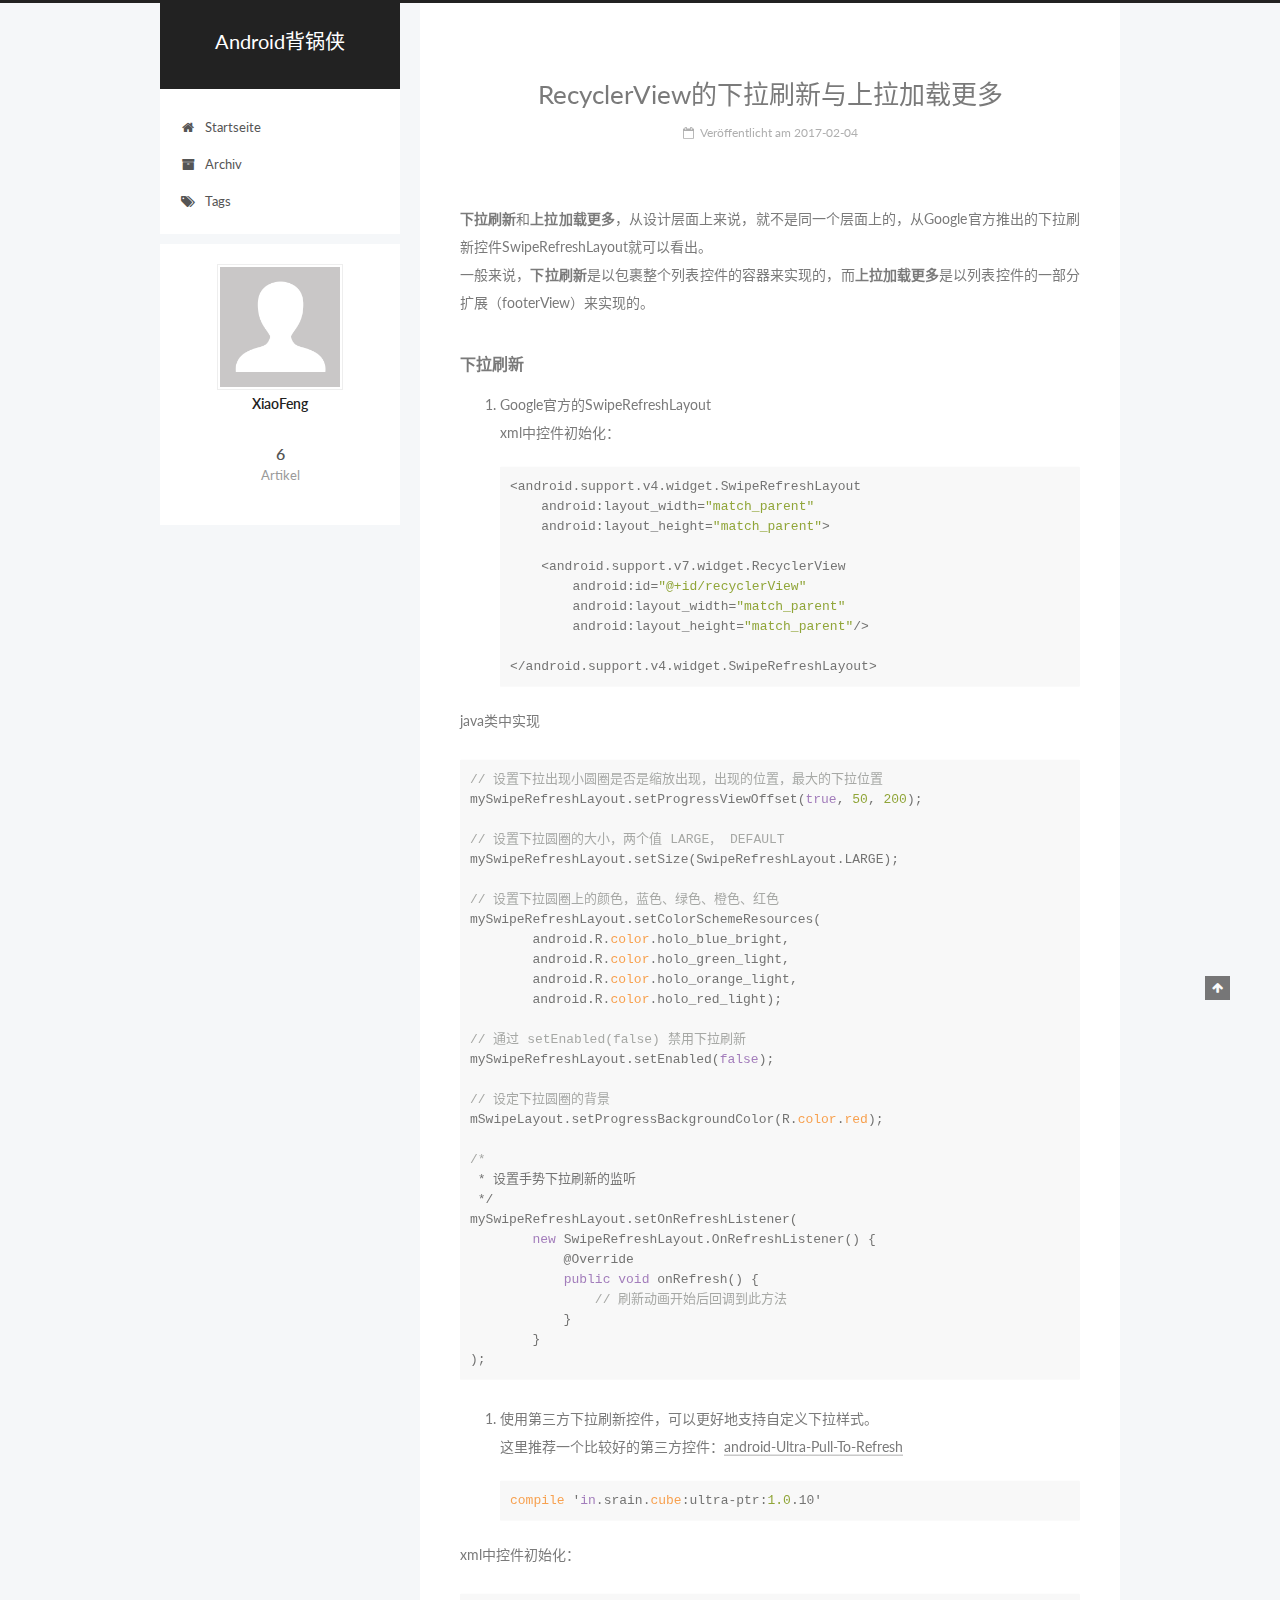
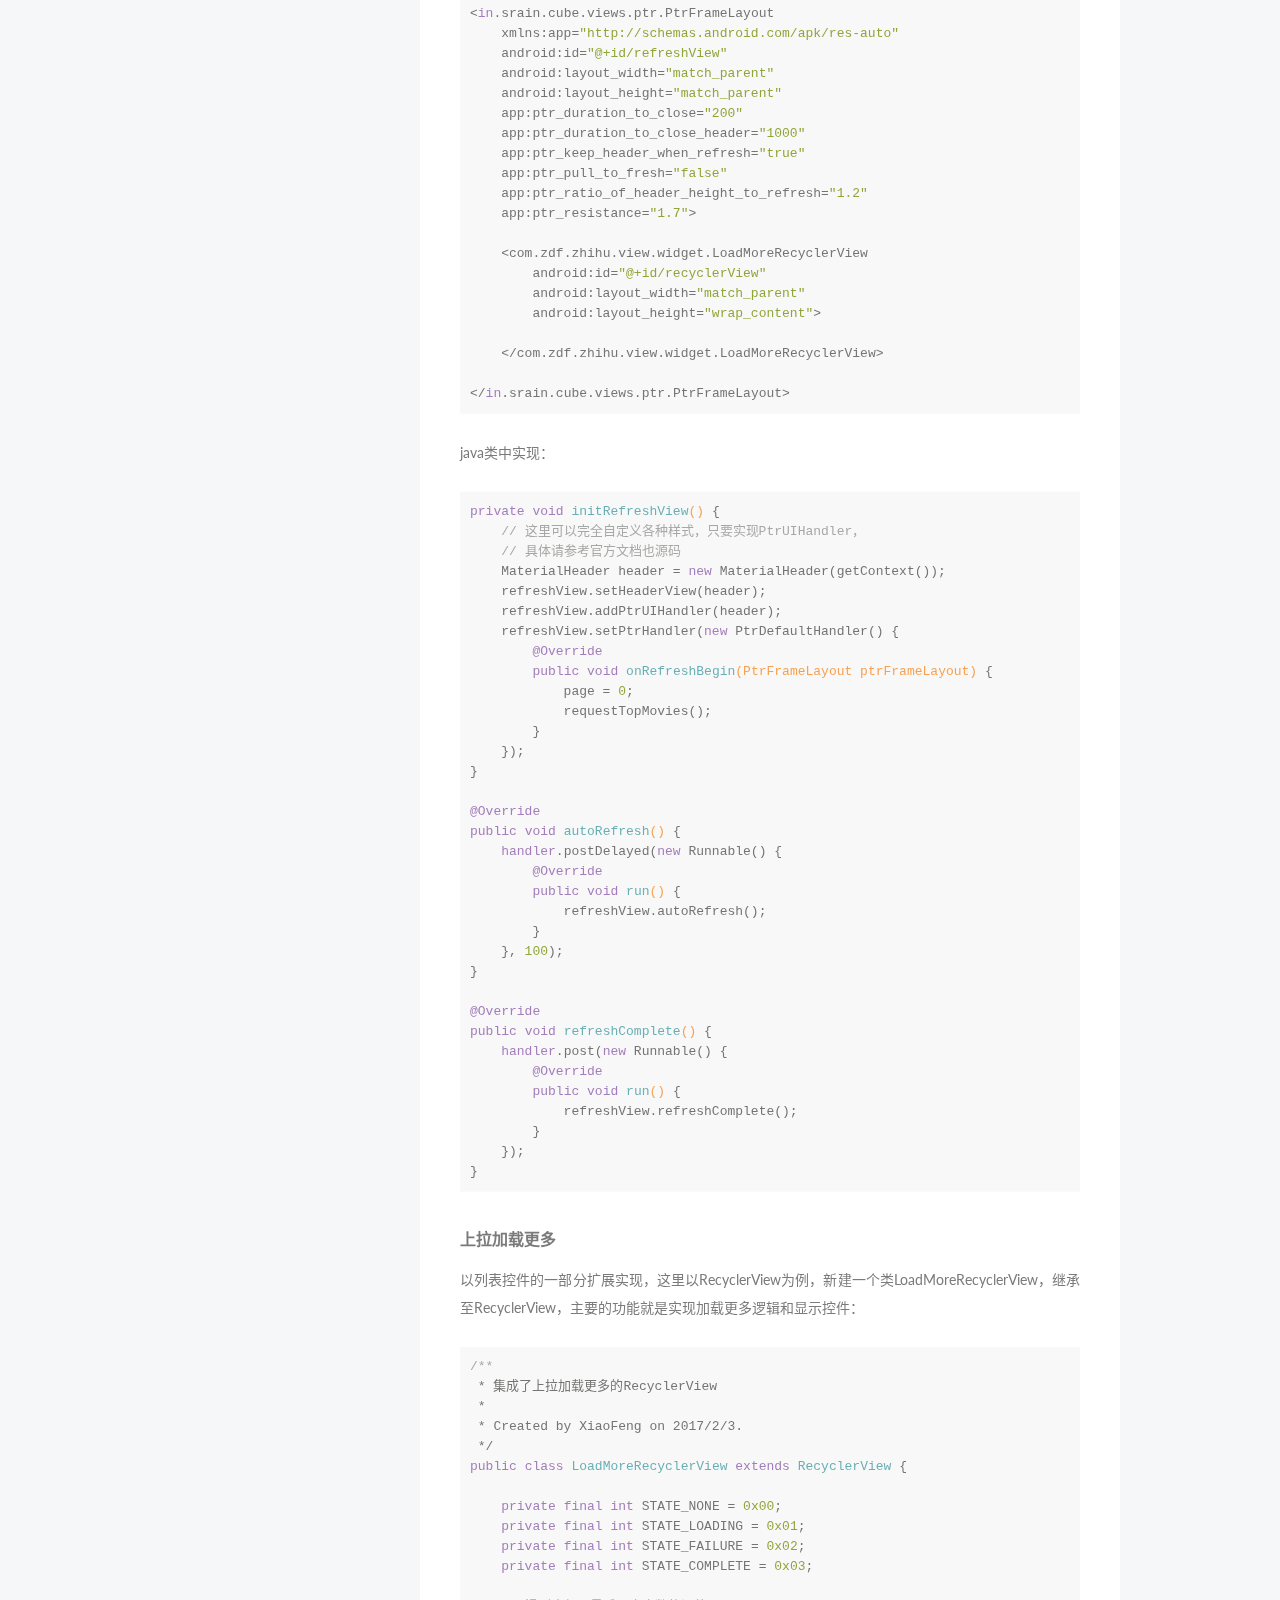
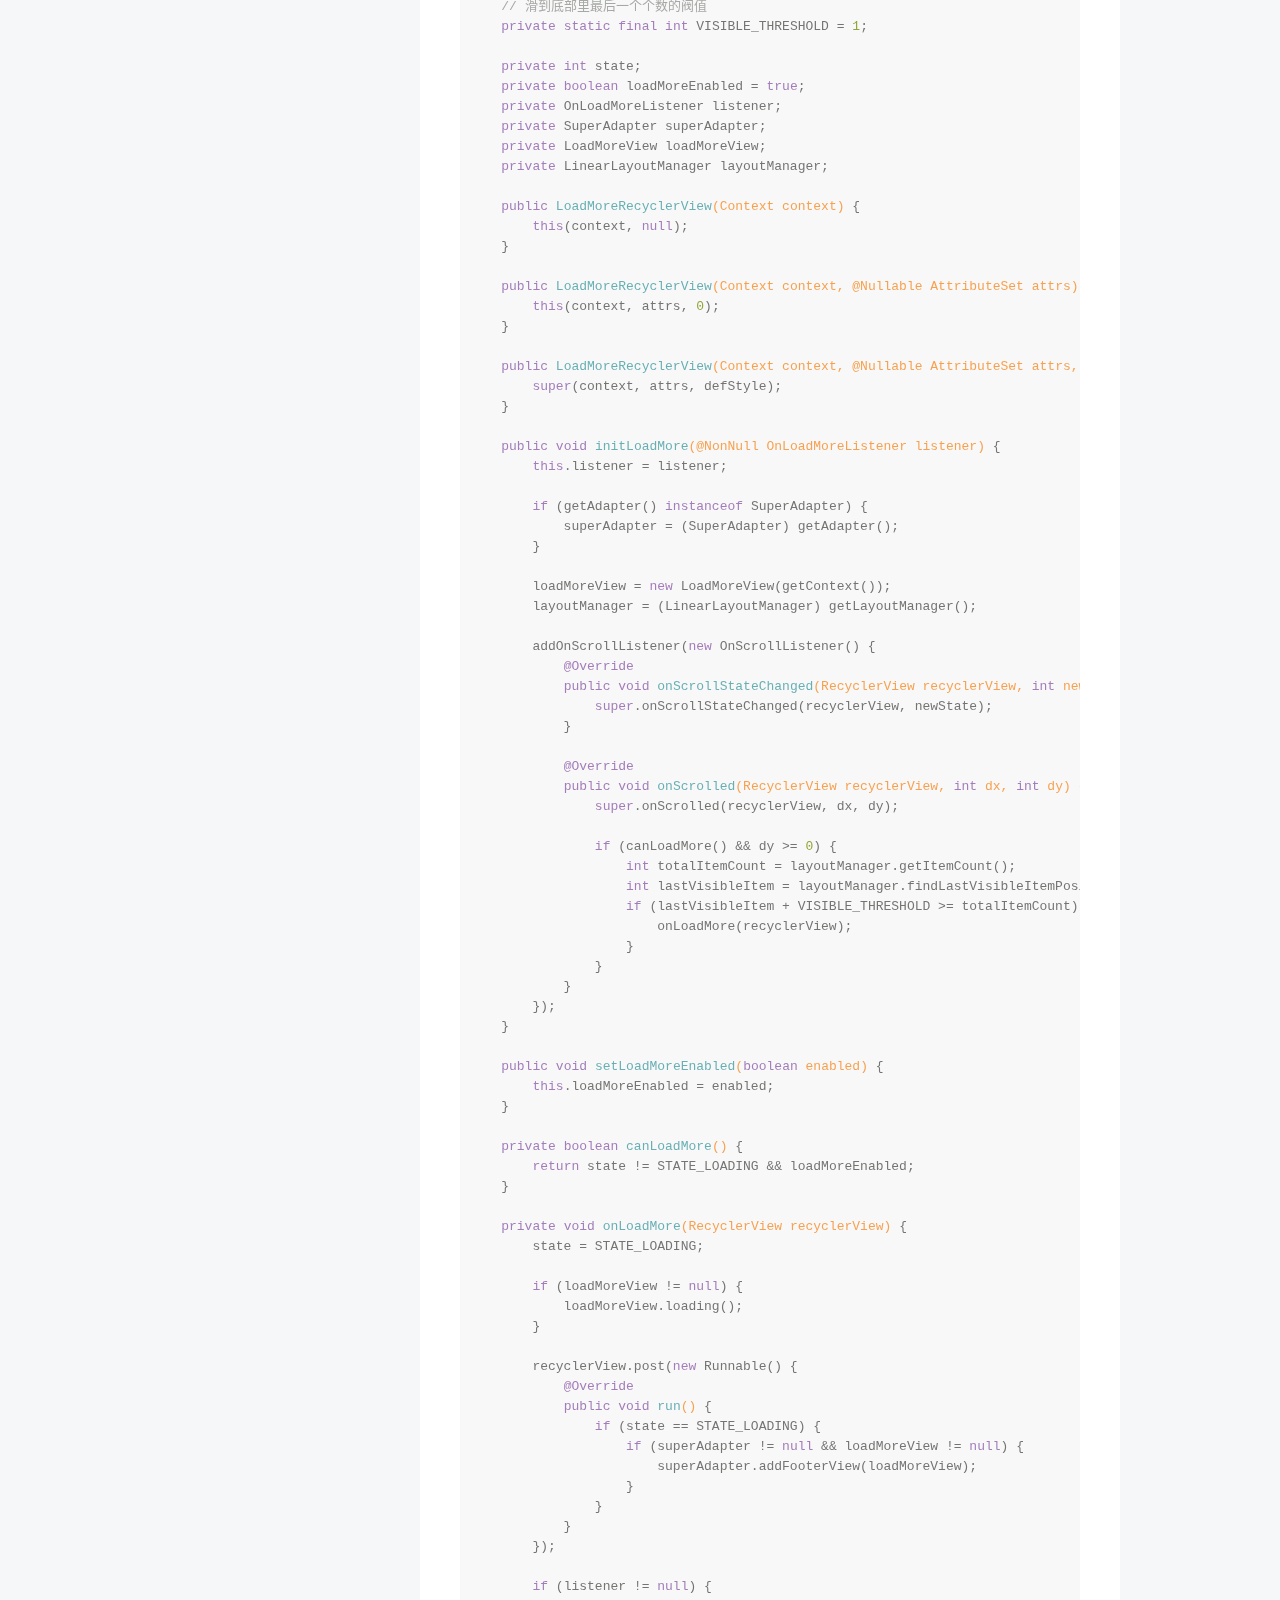
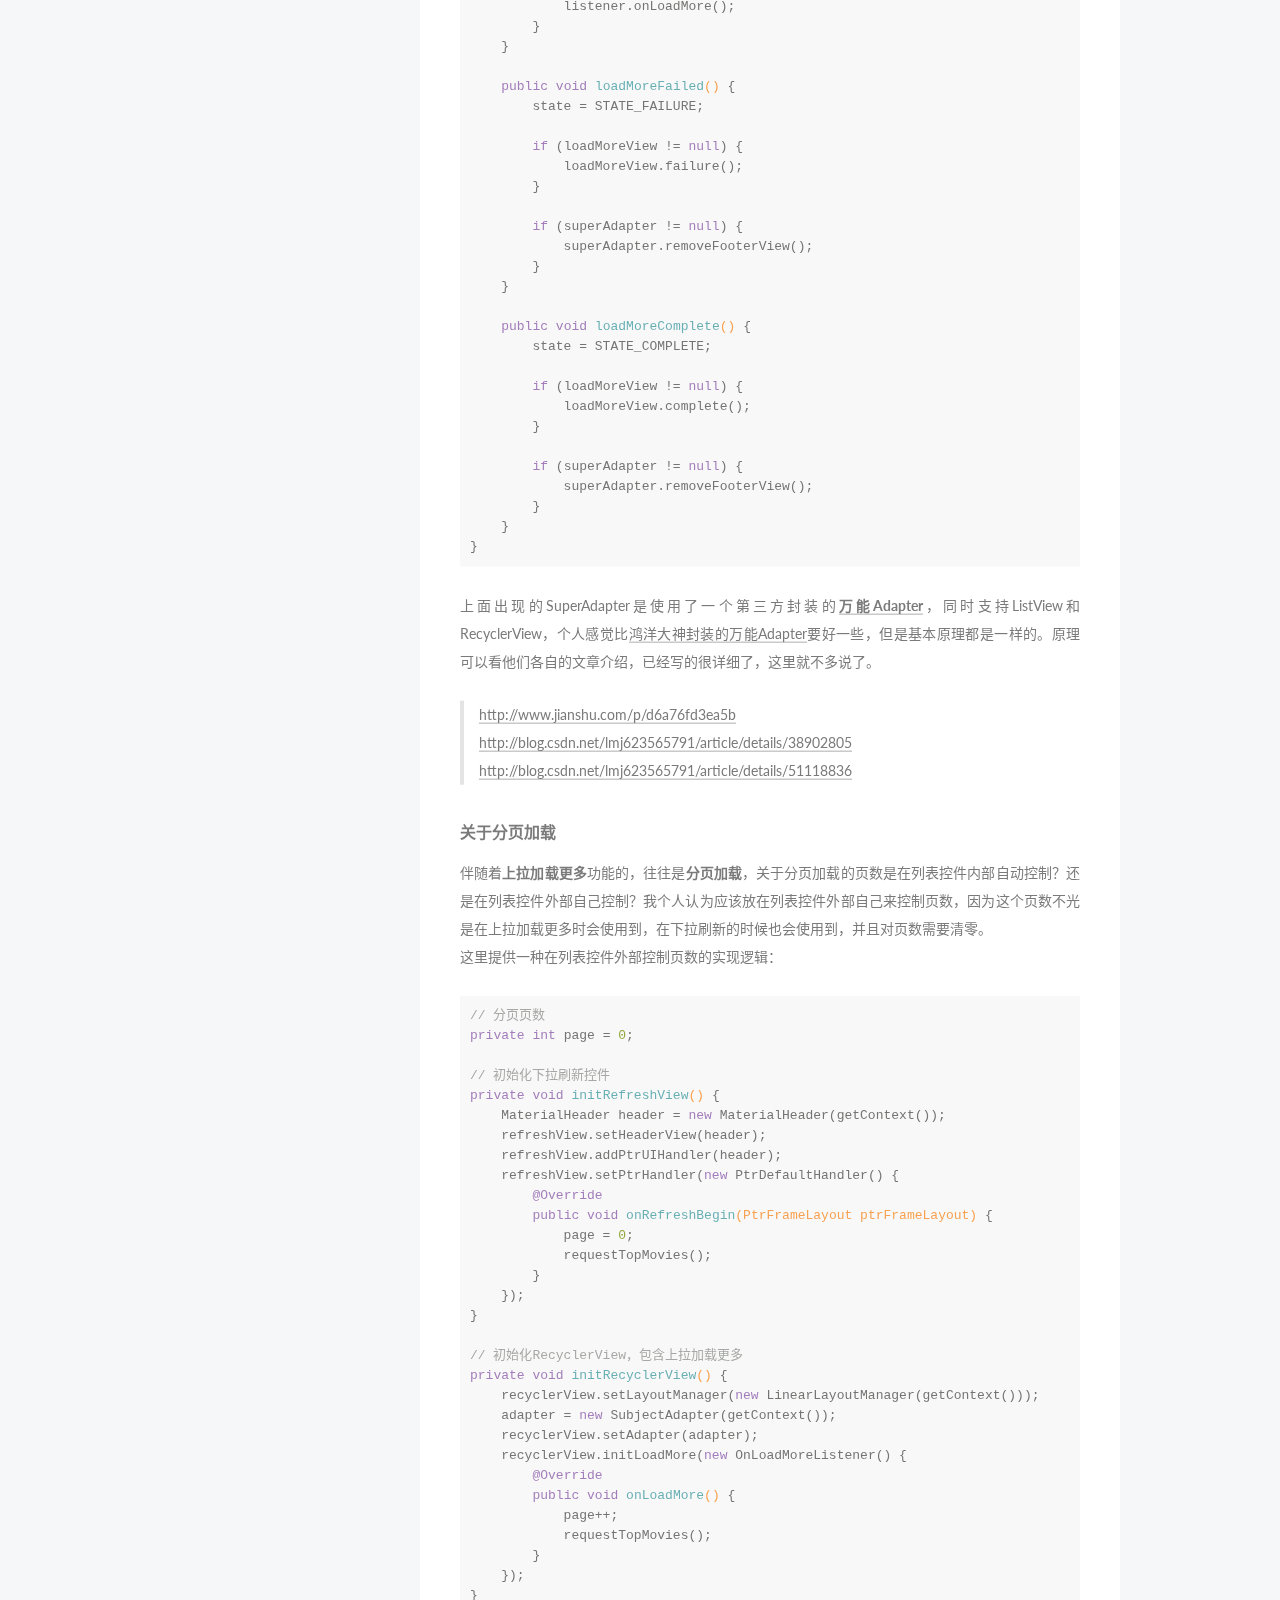
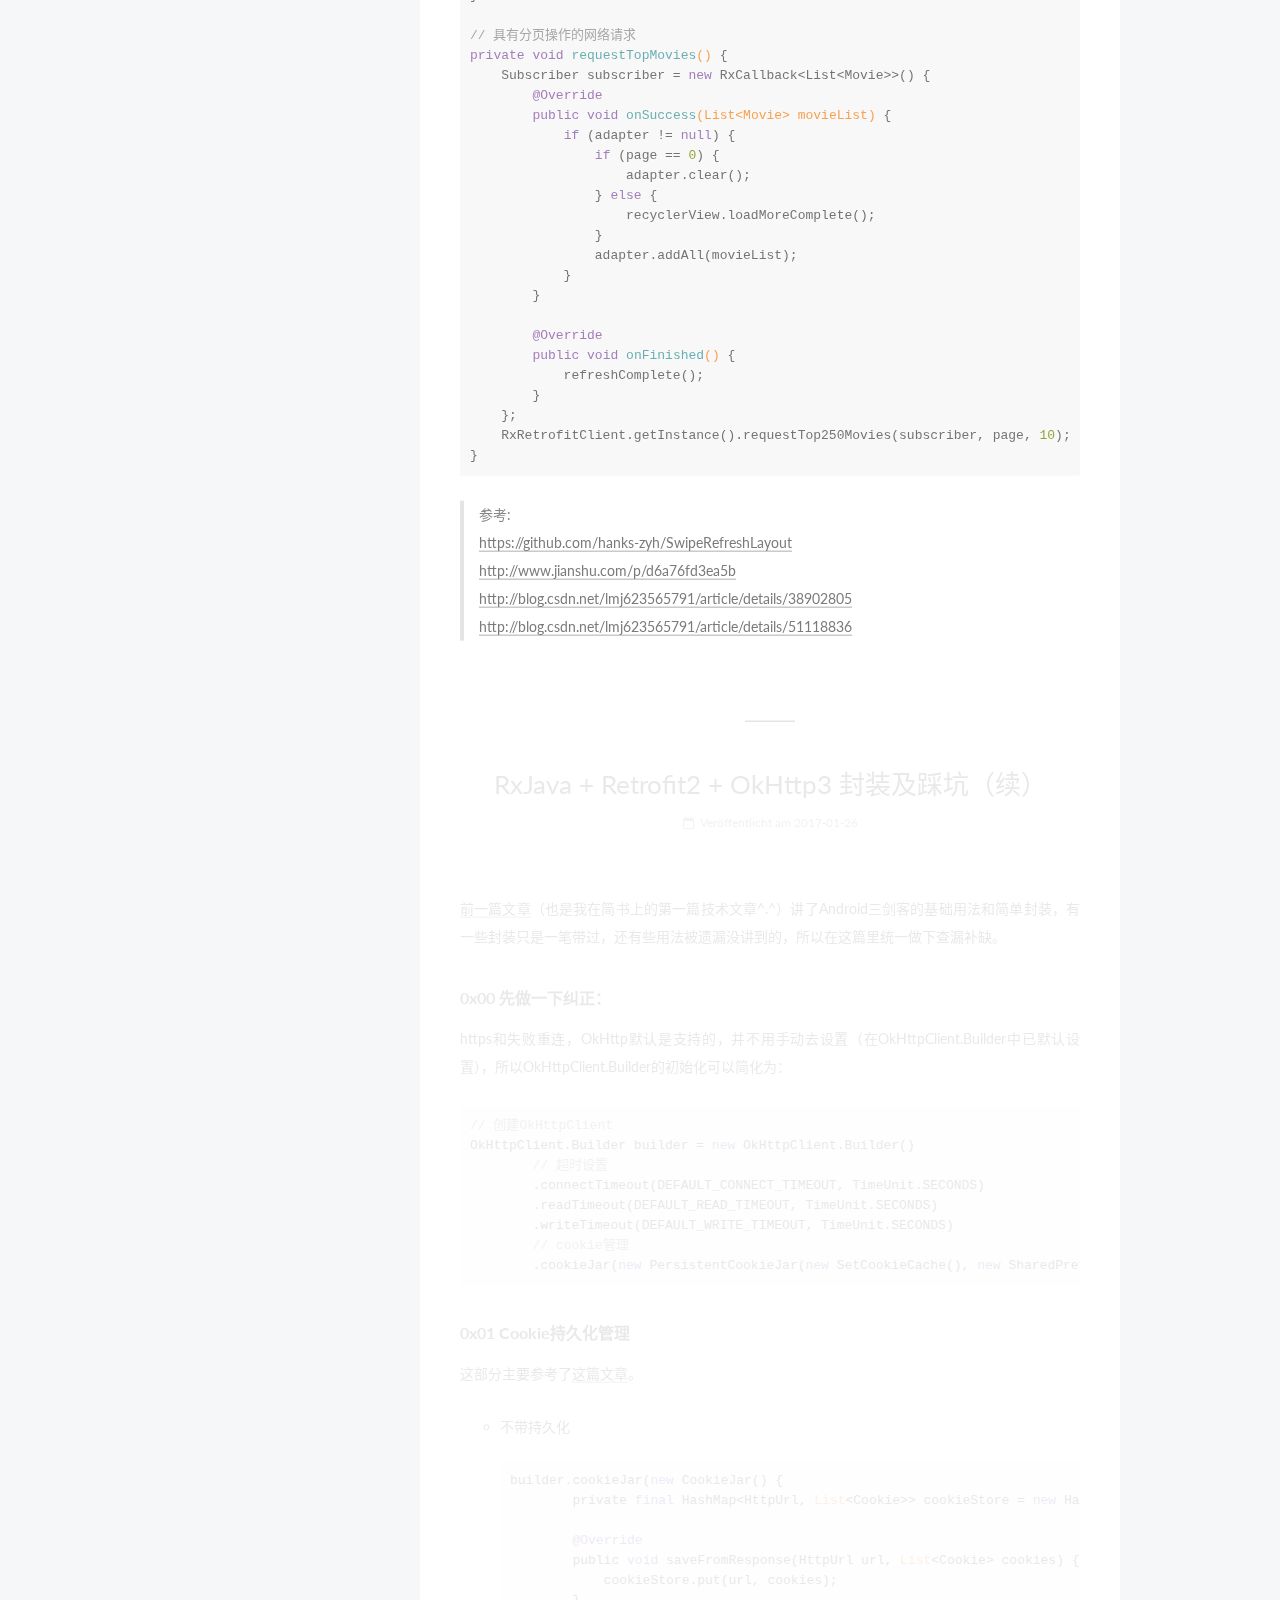
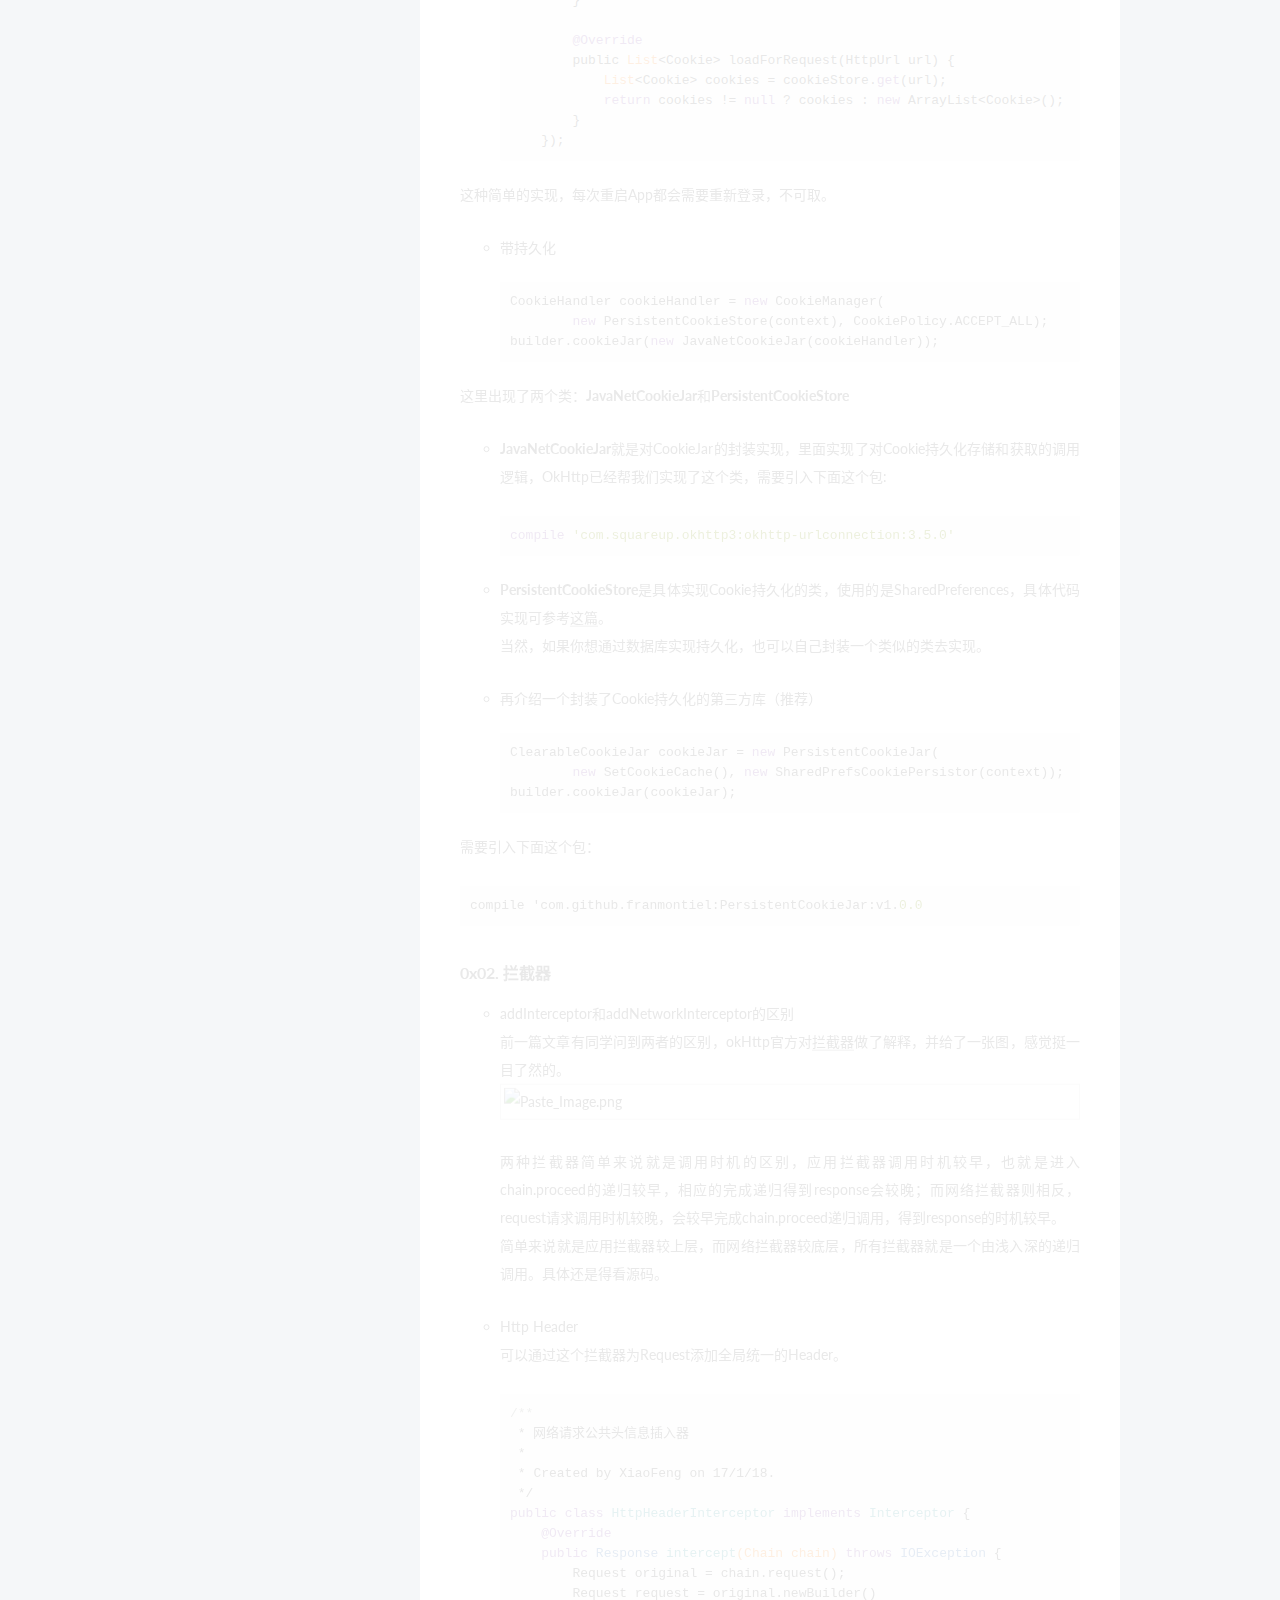
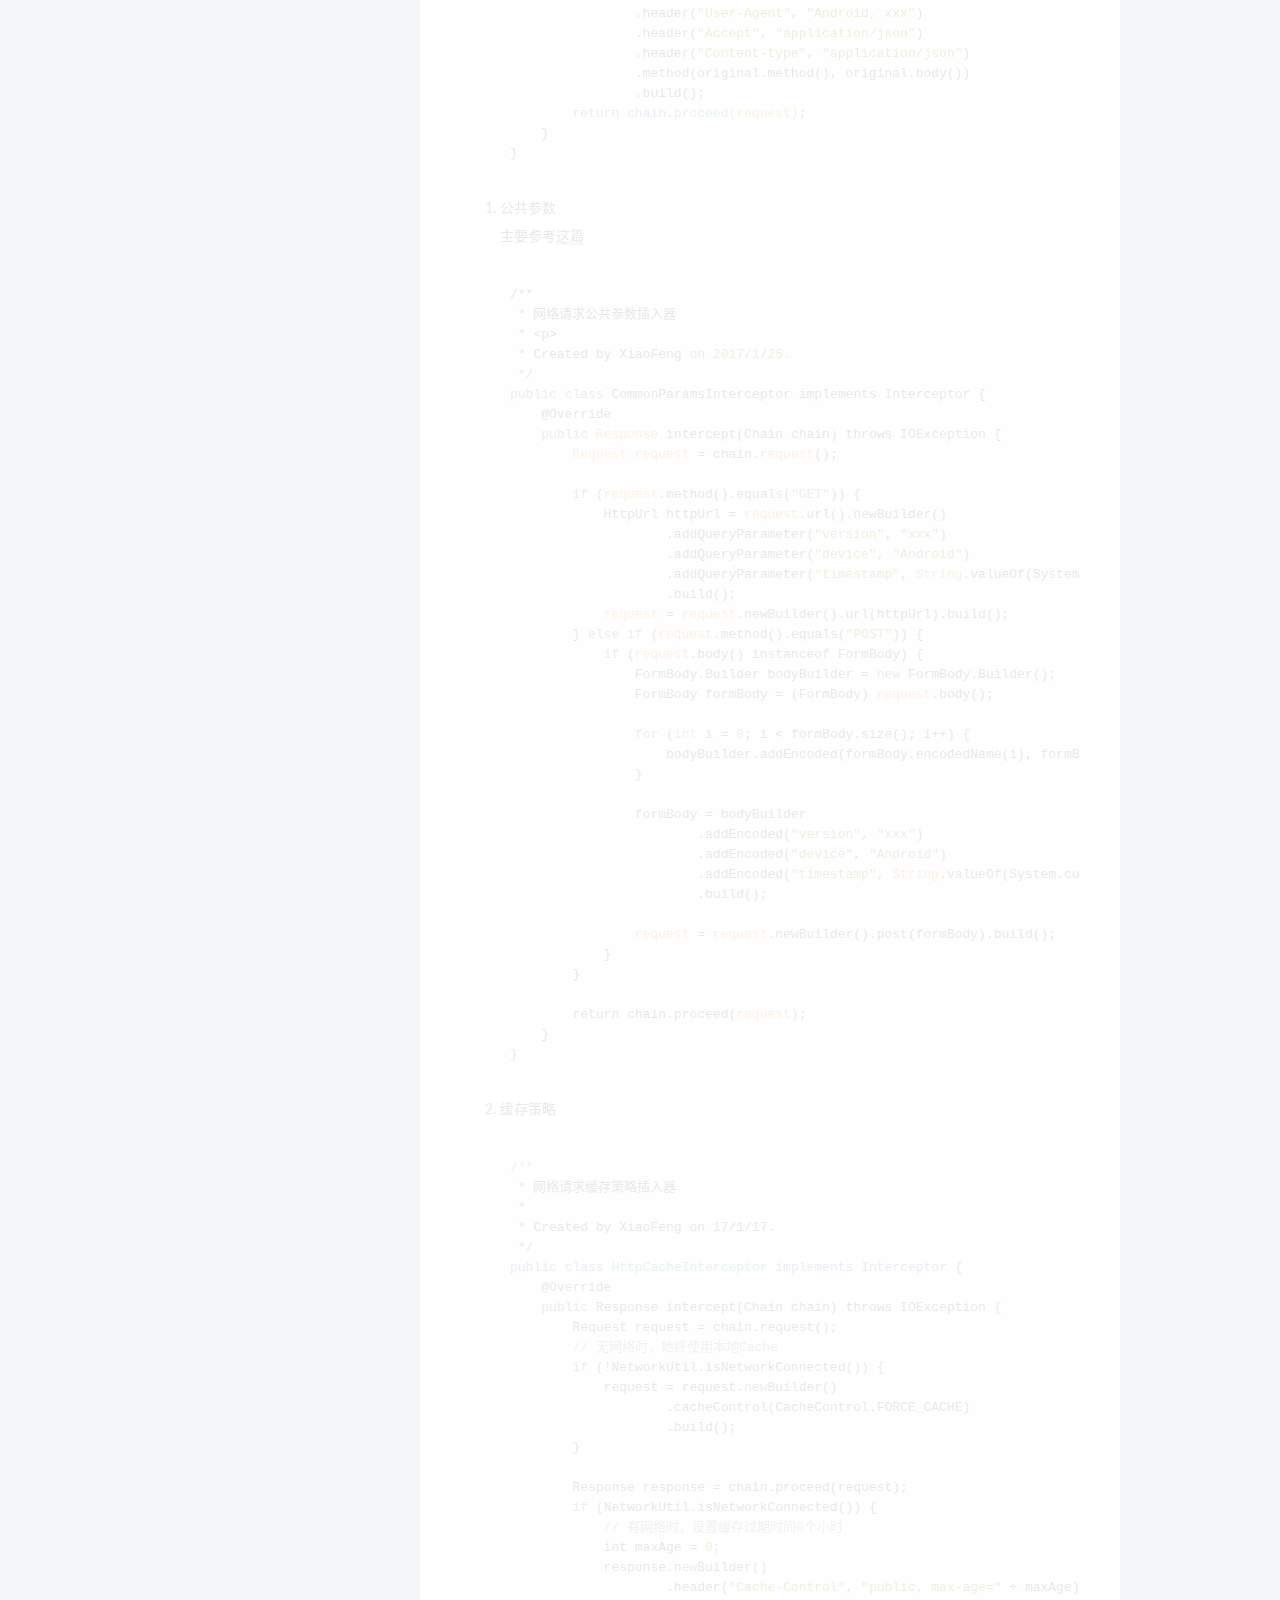
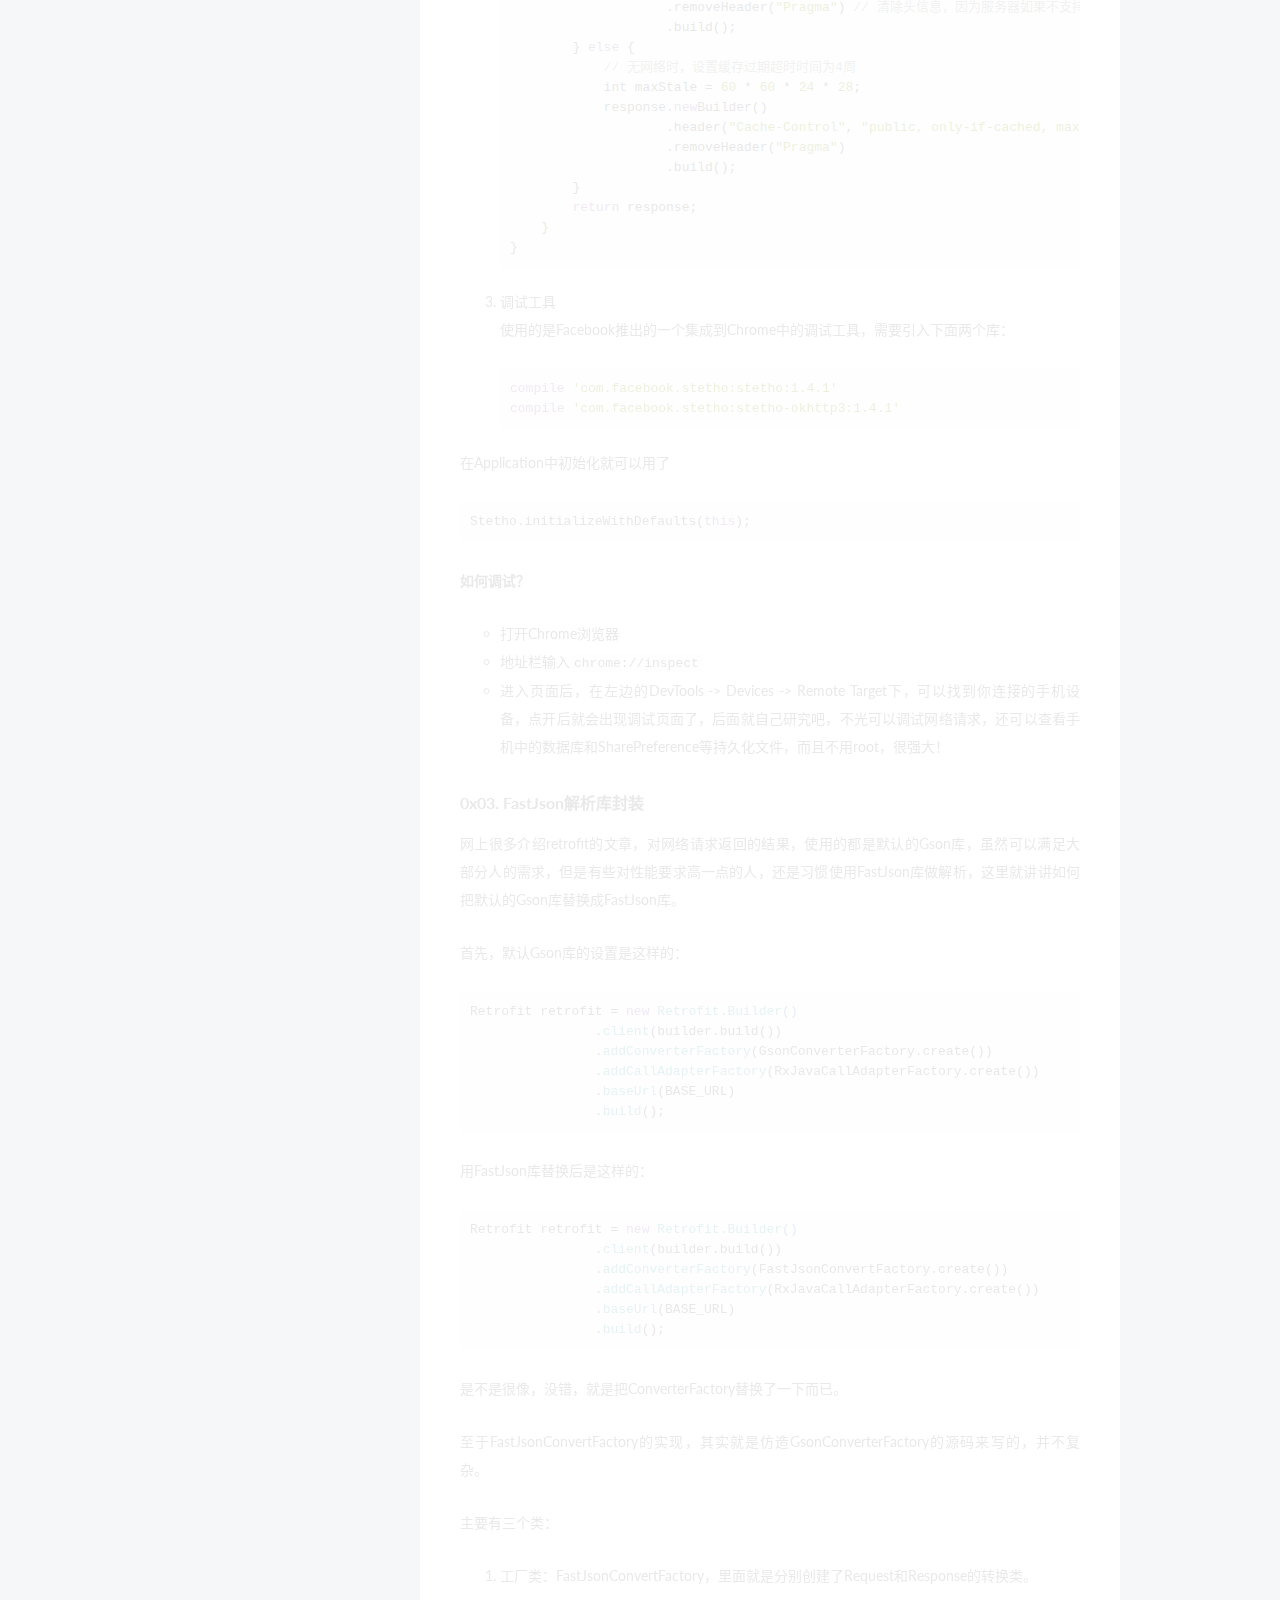
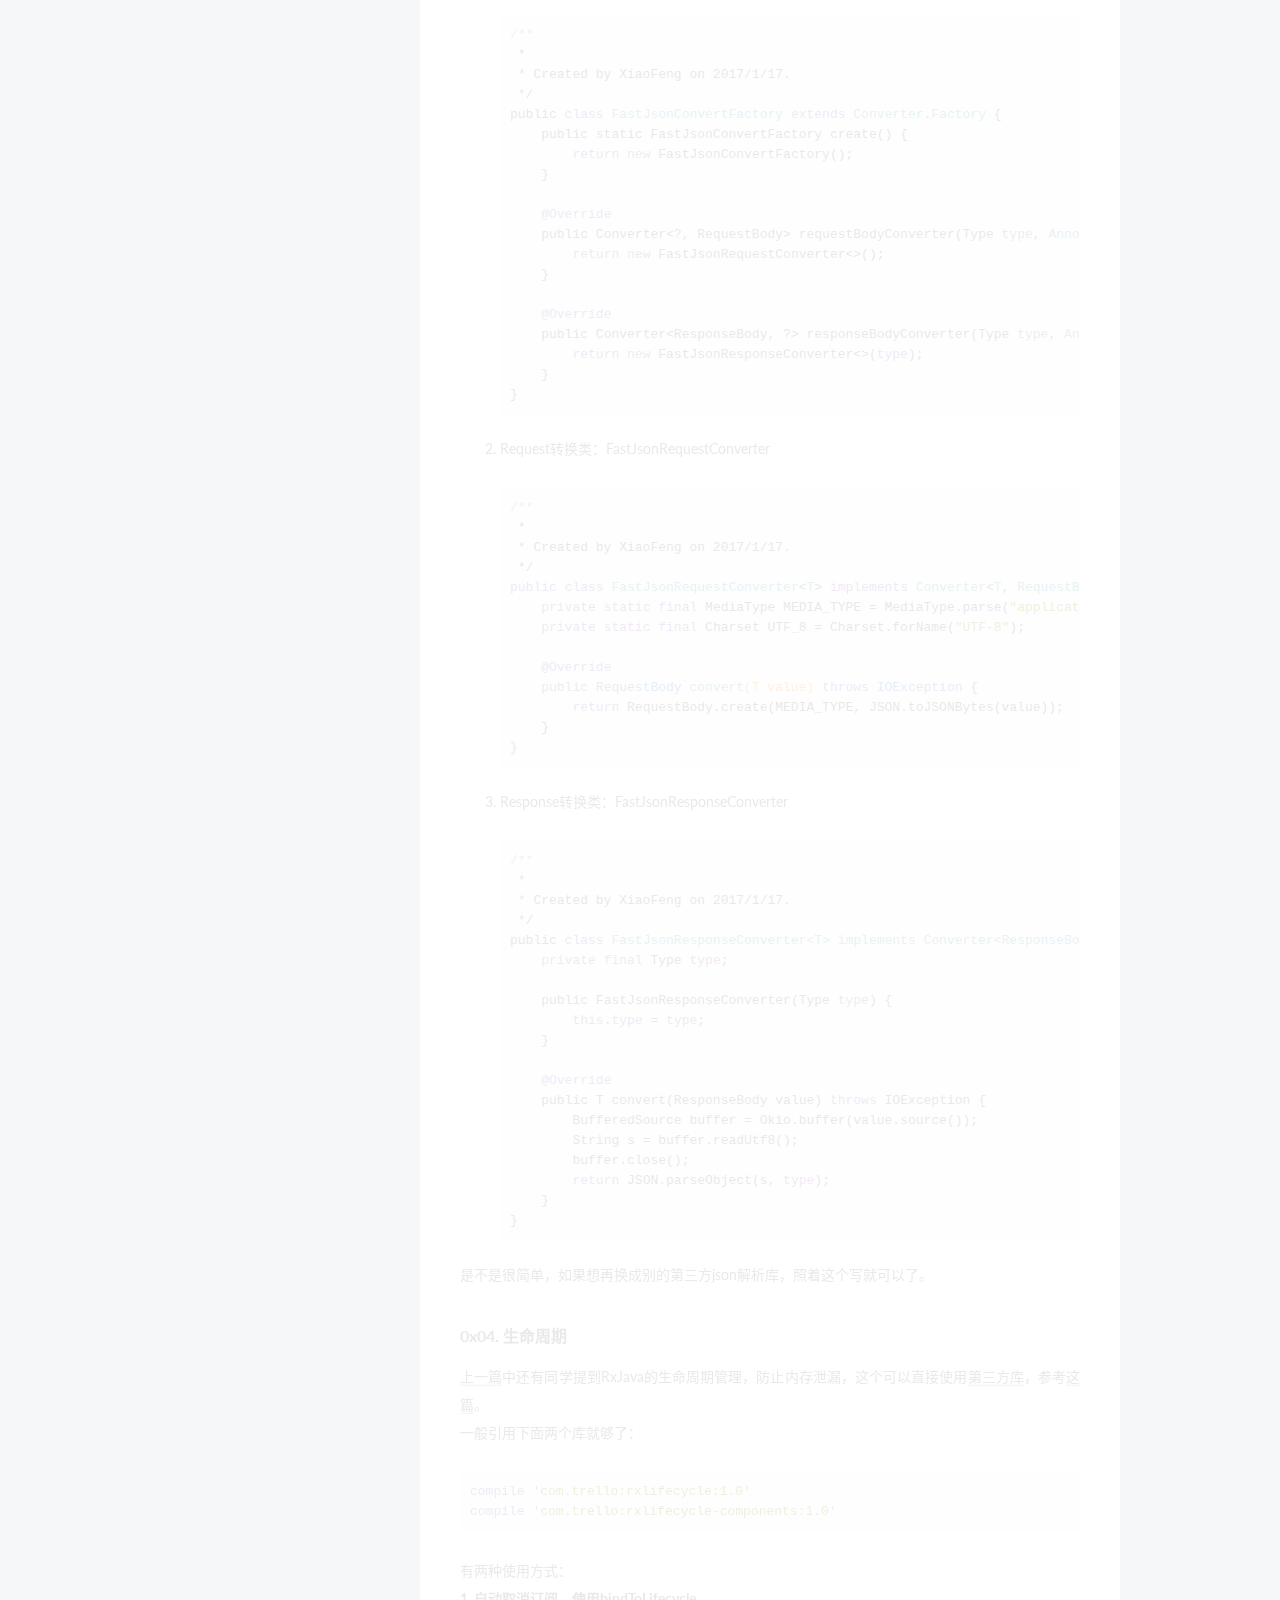
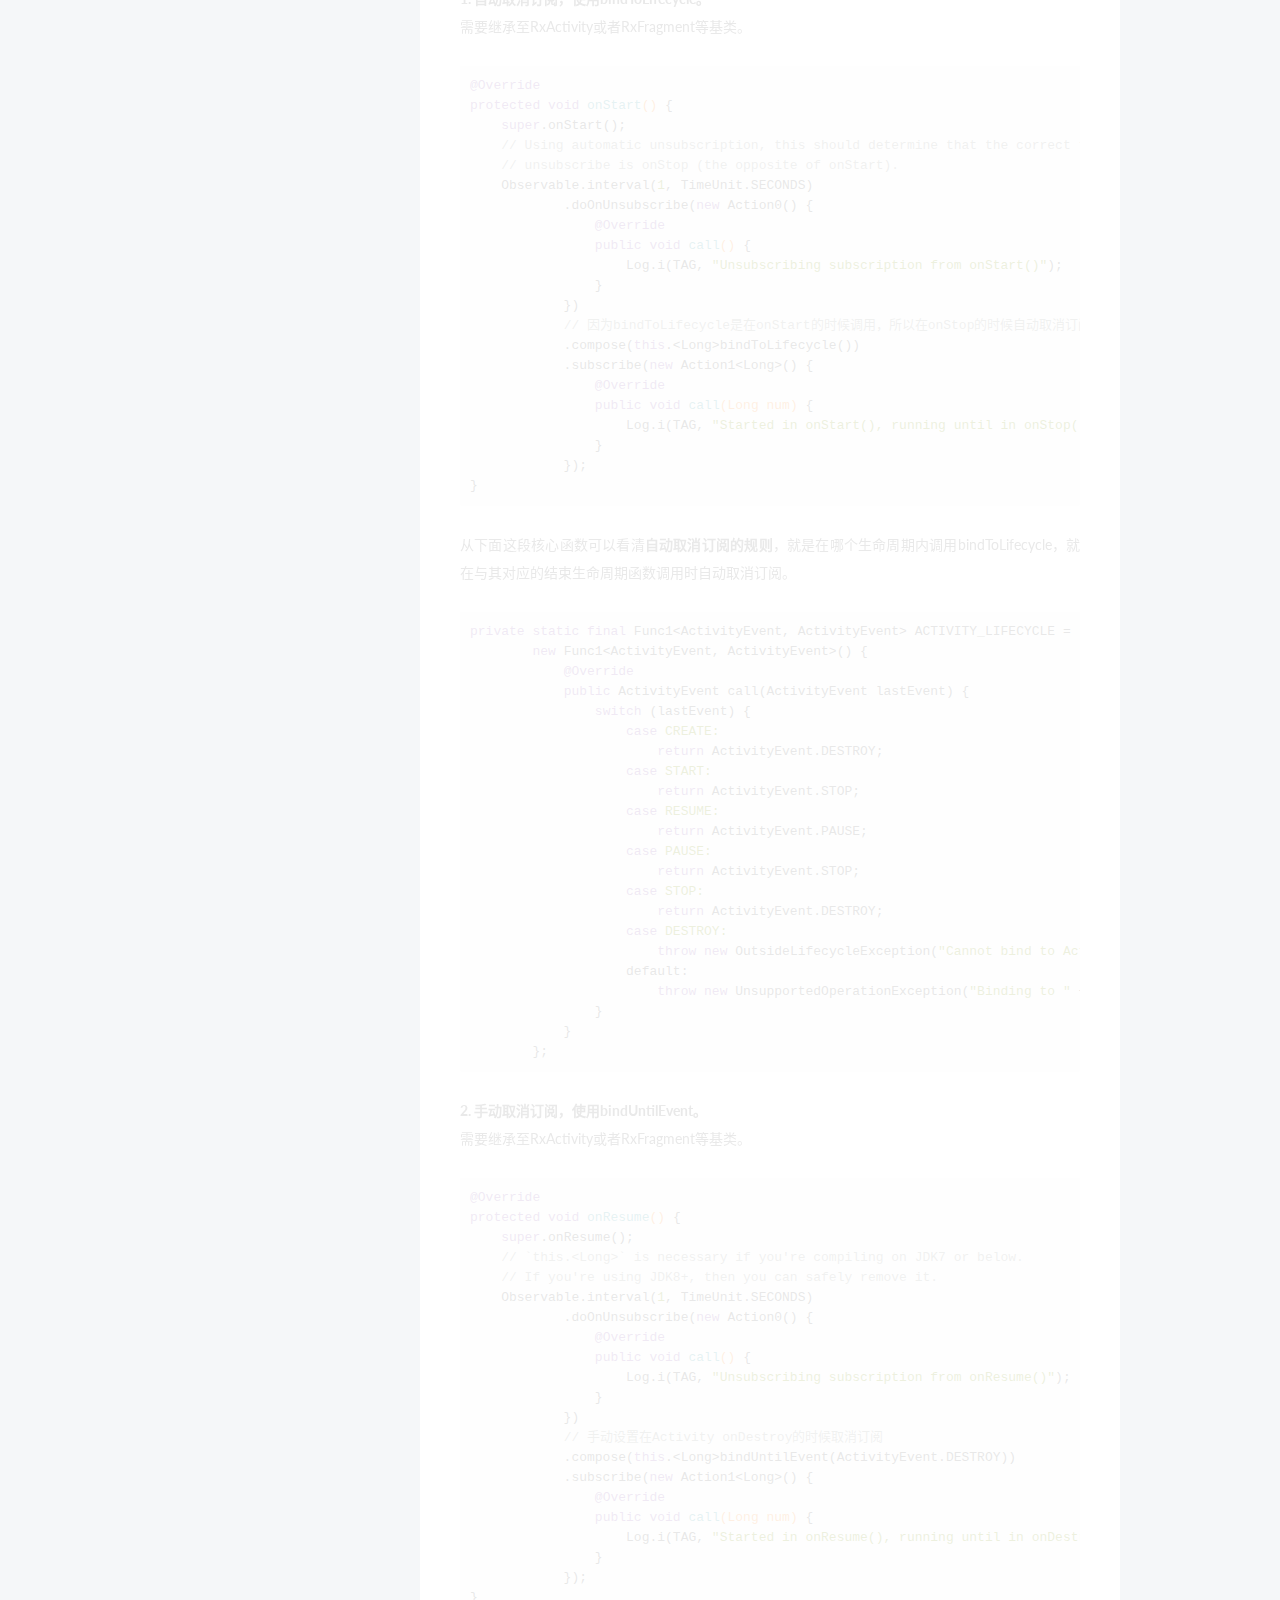
==== commit d4637d91: "Site updated: 2017-02-21 22:03:56" ====
--- a/index.html
+++ b/index.html
@@ -185,7 +185,7 @@
             
               <i class="menu-item-icon fa fa-fw fa-home"></i> <br />
             
-            Accueil
+            Startseite
           </a>
         </li>
       
@@ -195,7 +195,7 @@
             
               <i class="menu-item-icon fa fa-fw fa-archive"></i> <br />
             
-            Archives
+            Archiv
           </a>
         </li>
       
@@ -238,7 +238,7 @@
   
 
   <article class="post post-type-normal " itemscope itemtype="http://schema.org/Article">
-  <link itemprop="mainEntityOfPage" href="http://yoursite.com/2017/01/21/RxJava-Retrofit2-OkHttp3封装及踩坑/">
+  <link itemprop="mainEntityOfPage" href="http://yoursite.com/2017/02/04/RecyclerView的下拉刷新与上拉加载更多/">
 
   <span style="display:none" itemprop="author" itemscope itemtype="http://schema.org/Person">
     <meta itemprop="name" content="XiaoFeng">
@@ -263,6 +263,340 @@
             
               
                 
+                <a class="post-title-link" href="/2017/02/04/RecyclerView的下拉刷新与上拉加载更多/" itemprop="url">
+                  RecyclerView的下拉刷新与上拉加载更多
+                </a>
+              
+            
+          </h1>
+        
+
+        <div class="post-meta">
+          <span class="post-time">
+            
+              <span class="post-meta-item-icon">
+                <i class="fa fa-calendar-o"></i>
+              </span>
+              
+                <span class="post-meta-item-text">Veröffentlicht am</span>
+              
+              <time title="Post created" itemprop="dateCreated datePublished" datetime="2017-02-04T00:46:28+08:00">
+                2017-02-04
+              </time>
+            
+
+            
+
+            
+          </span>
+
+          
+
+          
+            
+          
+
+          
+
+          
+          
+
+          
+
+          
+
+        </div>
+      </header>
+    
+
+
+    <div class="post-body" itemprop="articleBody">
+
+      
+      
+
+      
+        
+          
+            <p><strong>下拉刷新</strong>和<strong>上拉加载更多</strong>，从设计层面上来说，就不是同一个层面上的，从Google官方推出的下拉刷新控件SwipeRefreshLayout就可以看出。<br>一般来说，<strong>下拉刷新</strong>是以包裹整个列表控件的容器来实现的，而<strong>上拉加载更多</strong>是以列表控件的一部分扩展（footerView）来实现的。</p>
+<h4 id="下拉刷新"><a href="#下拉刷新" class="headerlink" title="下拉刷新"></a>下拉刷新</h4><ol>
+<li>Google官方的SwipeRefreshLayout<br>xml中控件初始化：<figure class="highlight stylus"><table><tr><td class="code"><pre><div class="line">&lt;android<span class="selector-class">.support</span><span class="selector-class">.v4</span><span class="selector-class">.widget</span><span class="selector-class">.SwipeRefreshLayout</span></div><div class="line">    android:layout_width=<span class="string">"match_parent"</span></div><div class="line">    android:layout_height=<span class="string">"match_parent"</span>&gt;</div><div class="line"></div><div class="line">    &lt;android<span class="selector-class">.support</span><span class="selector-class">.v7</span><span class="selector-class">.widget</span><span class="selector-class">.RecyclerView</span></div><div class="line">        android:id=<span class="string">"@+id/recyclerView"</span></div><div class="line">        android:layout_width=<span class="string">"match_parent"</span></div><div class="line">        android:layout_height=<span class="string">"match_parent"</span>/&gt;</div><div class="line"></div><div class="line">&lt;/android<span class="selector-class">.support</span><span class="selector-class">.v4</span><span class="selector-class">.widget</span><span class="selector-class">.SwipeRefreshLayout</span>&gt;</div></pre></td></tr></table></figure>
+</li>
+</ol>
+<p>java类中实现<br><figure class="highlight processing"><table><tr><td class="code"><pre><div class="line"><span class="comment">// 设置下拉出现小圆圈是否是缩放出现，出现的位置，最大的下拉位置</span></div><div class="line">mySwipeRefreshLayout.setProgressViewOffset(<span class="keyword">true</span>, <span class="number">50</span>, <span class="number">200</span>);</div><div class="line"></div><div class="line"><span class="comment">// 设置下拉圆圈的大小，两个值 LARGE， DEFAULT</span></div><div class="line">mySwipeRefreshLayout.setSize(SwipeRefreshLayout.LARGE);</div><div class="line"></div><div class="line"><span class="comment">// 设置下拉圆圈上的颜色，蓝色、绿色、橙色、红色</span></div><div class="line">mySwipeRefreshLayout.setColorSchemeResources(</div><div class="line">        android.R.<span class="built_in">color</span>.holo_blue_bright,</div><div class="line">        android.R.<span class="built_in">color</span>.holo_green_light,</div><div class="line">        android.R.<span class="built_in">color</span>.holo_orange_light,</div><div class="line">        android.R.<span class="built_in">color</span>.holo_red_light);</div><div class="line"></div><div class="line"><span class="comment">// 通过 setEnabled(false) 禁用下拉刷新</span></div><div class="line">mySwipeRefreshLayout.setEnabled(<span class="keyword">false</span>);</div><div class="line"></div><div class="line"><span class="comment">// 设定下拉圆圈的背景</span></div><div class="line">mSwipeLayout.setProgressBackgroundColor(R.<span class="built_in">color</span>.<span class="built_in">red</span>);</div><div class="line"></div><div class="line"><span class="comment">/*</span></div><div class="line"> * 设置手势下拉刷新的监听</div><div class="line"> */</div><div class="line">mySwipeRefreshLayout.setOnRefreshListener(</div><div class="line">        <span class="keyword">new</span> SwipeRefreshLayout.OnRefreshListener() &#123;</div><div class="line">            @Override</div><div class="line">            <span class="keyword">public</span> <span class="keyword">void</span> onRefresh() &#123;</div><div class="line">                <span class="comment">// 刷新动画开始后回调到此方法</span></div><div class="line">            &#125;</div><div class="line">        &#125;</div><div class="line">);</div></pre></td></tr></table></figure></p>
+<ol>
+<li>使用第三方下拉刷新控件，可以更好地支持自定义下拉样式。<br>这里推荐一个比较好的第三方控件：<a href="https://github.com/liaohuqiu/android-Ultra-Pull-To-Refresh" target="_blank" rel="external">android-Ultra-Pull-To-Refresh</a><figure class="highlight maxima"><table><tr><td class="code"><pre><div class="line"><span class="built_in">compile</span> '<span class="keyword">in</span>.srain.<span class="built_in">cube</span>:ultra-ptr:<span class="number">1.0</span>.10'</div></pre></td></tr></table></figure>
+</li>
+</ol>
+<p>xml中控件初始化：<br><figure class="highlight stylus"><table><tr><td class="code"><pre><div class="line">&lt;<span class="keyword">in</span><span class="selector-class">.srain</span><span class="selector-class">.cube</span><span class="selector-class">.views</span><span class="selector-class">.ptr</span><span class="selector-class">.PtrFrameLayout</span></div><div class="line">    xmlns:app=<span class="string">"http://schemas.android.com/apk/res-auto"</span></div><div class="line">    android:id=<span class="string">"@+id/refreshView"</span></div><div class="line">    android:layout_width=<span class="string">"match_parent"</span></div><div class="line">    android:layout_height=<span class="string">"match_parent"</span></div><div class="line">    app:ptr_duration_to_close=<span class="string">"200"</span></div><div class="line">    app:ptr_duration_to_close_header=<span class="string">"1000"</span></div><div class="line">    app:ptr_keep_header_when_refresh=<span class="string">"true"</span></div><div class="line">    app:ptr_pull_to_fresh=<span class="string">"false"</span></div><div class="line">    app:ptr_ratio_of_header_height_to_refresh=<span class="string">"1.2"</span></div><div class="line">    app:ptr_resistance=<span class="string">"1.7"</span>&gt;</div><div class="line"></div><div class="line">    &lt;com<span class="selector-class">.zdf</span><span class="selector-class">.zhihu</span><span class="selector-class">.view</span><span class="selector-class">.widget</span><span class="selector-class">.LoadMoreRecyclerView</span></div><div class="line">        android:id=<span class="string">"@+id/recyclerView"</span></div><div class="line">        android:layout_width=<span class="string">"match_parent"</span></div><div class="line">        android:layout_height=<span class="string">"wrap_content"</span>&gt;</div><div class="line"></div><div class="line">    &lt;/com<span class="selector-class">.zdf</span><span class="selector-class">.zhihu</span><span class="selector-class">.view</span><span class="selector-class">.widget</span><span class="selector-class">.LoadMoreRecyclerView</span>&gt;</div><div class="line"></div><div class="line">&lt;/<span class="keyword">in</span><span class="selector-class">.srain</span><span class="selector-class">.cube</span><span class="selector-class">.views</span><span class="selector-class">.ptr</span><span class="selector-class">.PtrFrameLayout</span>&gt;</div></pre></td></tr></table></figure></p>
+<p>java类中实现：<br><figure class="highlight aspectj"><table><tr><td class="code"><pre><div class="line"><span class="keyword">private</span> <span class="function"><span class="keyword">void</span> <span class="title">initRefreshView</span><span class="params">()</span> </span>&#123;</div><div class="line">    <span class="comment">// 这里可以完全自定义各种样式，只要实现PtrUIHandler，</span></div><div class="line">    <span class="comment">// 具体请参考官方文档也源码</span></div><div class="line">    MaterialHeader header = <span class="keyword">new</span> MaterialHeader(getContext());</div><div class="line">    refreshView.setHeaderView(header);</div><div class="line">    refreshView.addPtrUIHandler(header);</div><div class="line">    refreshView.setPtrHandler(<span class="keyword">new</span> PtrDefaultHandler() &#123;</div><div class="line">        <span class="meta">@Override</span></div><div class="line">        <span class="keyword">public</span> <span class="function"><span class="keyword">void</span> <span class="title">onRefreshBegin</span><span class="params">(PtrFrameLayout ptrFrameLayout)</span> </span>&#123;</div><div class="line">            page = <span class="number">0</span>;</div><div class="line">            requestTopMovies();</div><div class="line">        &#125;</div><div class="line">    &#125;);</div><div class="line">&#125;</div><div class="line"></div><div class="line"><span class="meta">@Override</span></div><div class="line"><span class="keyword">public</span> <span class="function"><span class="keyword">void</span> <span class="title">autoRefresh</span><span class="params">()</span> </span>&#123;</div><div class="line">    <span class="keyword">handler</span>.postDelayed(<span class="keyword">new</span> Runnable() &#123;</div><div class="line">        <span class="meta">@Override</span></div><div class="line">        <span class="keyword">public</span> <span class="function"><span class="keyword">void</span> <span class="title">run</span><span class="params">()</span> </span>&#123;</div><div class="line">            refreshView.autoRefresh();</div><div class="line">        &#125;</div><div class="line">    &#125;, <span class="number">100</span>);</div><div class="line">&#125;</div><div class="line"></div><div class="line"><span class="meta">@Override</span></div><div class="line"><span class="keyword">public</span> <span class="function"><span class="keyword">void</span> <span class="title">refreshComplete</span><span class="params">()</span> </span>&#123;</div><div class="line">    <span class="keyword">handler</span>.post(<span class="keyword">new</span> Runnable() &#123;</div><div class="line">        <span class="meta">@Override</span></div><div class="line">        <span class="keyword">public</span> <span class="function"><span class="keyword">void</span> <span class="title">run</span><span class="params">()</span> </span>&#123;</div><div class="line">            refreshView.refreshComplete();</div><div class="line">        &#125;</div><div class="line">    &#125;);</div><div class="line">&#125;</div></pre></td></tr></table></figure></p>
+<h4 id="上拉加载更多"><a href="#上拉加载更多" class="headerlink" title="上拉加载更多"></a>上拉加载更多</h4><p>以列表控件的一部分扩展实现，这里以RecyclerView为例，新建一个类LoadMoreRecyclerView，继承至RecyclerView，主要的功能就是实现加载更多逻辑和显示控件：<br><figure class="highlight java"><table><tr><td class="code"><pre><div class="line"><span class="comment">/**</span></div><div class="line"> * 集成了上拉加载更多的RecyclerView</div><div class="line"> *</div><div class="line"> * Created by XiaoFeng on 2017/2/3.</div><div class="line"> */</div><div class="line"><span class="keyword">public</span> <span class="class"><span class="keyword">class</span> <span class="title">LoadMoreRecyclerView</span> <span class="keyword">extends</span> <span class="title">RecyclerView</span> </span>&#123;</div><div class="line"></div><div class="line">    <span class="keyword">private</span> <span class="keyword">final</span> <span class="keyword">int</span> STATE_NONE = <span class="number">0x00</span>;</div><div class="line">    <span class="keyword">private</span> <span class="keyword">final</span> <span class="keyword">int</span> STATE_LOADING = <span class="number">0x01</span>;</div><div class="line">    <span class="keyword">private</span> <span class="keyword">final</span> <span class="keyword">int</span> STATE_FAILURE = <span class="number">0x02</span>;</div><div class="line">    <span class="keyword">private</span> <span class="keyword">final</span> <span class="keyword">int</span> STATE_COMPLETE = <span class="number">0x03</span>;</div><div class="line"></div><div class="line">    <span class="comment">// 滑到底部里最后一个个数的阀值</span></div><div class="line">    <span class="keyword">private</span> <span class="keyword">static</span> <span class="keyword">final</span> <span class="keyword">int</span> VISIBLE_THRESHOLD = <span class="number">1</span>;</div><div class="line"></div><div class="line">    <span class="keyword">private</span> <span class="keyword">int</span> state;</div><div class="line">    <span class="keyword">private</span> <span class="keyword">boolean</span> loadMoreEnabled = <span class="keyword">true</span>;</div><div class="line">    <span class="keyword">private</span> OnLoadMoreListener listener;</div><div class="line">    <span class="keyword">private</span> SuperAdapter superAdapter;</div><div class="line">    <span class="keyword">private</span> LoadMoreView loadMoreView;</div><div class="line">    <span class="keyword">private</span> LinearLayoutManager layoutManager;</div><div class="line"></div><div class="line">    <span class="function"><span class="keyword">public</span> <span class="title">LoadMoreRecyclerView</span><span class="params">(Context context)</span> </span>&#123;</div><div class="line">        <span class="keyword">this</span>(context, <span class="keyword">null</span>);</div><div class="line">    &#125;</div><div class="line"></div><div class="line">    <span class="function"><span class="keyword">public</span> <span class="title">LoadMoreRecyclerView</span><span class="params">(Context context, @Nullable AttributeSet attrs)</span> </span>&#123;</div><div class="line">        <span class="keyword">this</span>(context, attrs, <span class="number">0</span>);</div><div class="line">    &#125;</div><div class="line"></div><div class="line">    <span class="function"><span class="keyword">public</span> <span class="title">LoadMoreRecyclerView</span><span class="params">(Context context, @Nullable AttributeSet attrs, <span class="keyword">int</span> defStyle)</span> </span>&#123;</div><div class="line">        <span class="keyword">super</span>(context, attrs, defStyle);</div><div class="line">    &#125;</div><div class="line"></div><div class="line">    <span class="function"><span class="keyword">public</span> <span class="keyword">void</span> <span class="title">initLoadMore</span><span class="params">(@NonNull OnLoadMoreListener listener)</span> </span>&#123;</div><div class="line">        <span class="keyword">this</span>.listener = listener;</div><div class="line"></div><div class="line">        <span class="keyword">if</span> (getAdapter() <span class="keyword">instanceof</span> SuperAdapter) &#123;</div><div class="line">            superAdapter = (SuperAdapter) getAdapter();</div><div class="line">        &#125;</div><div class="line"></div><div class="line">        loadMoreView = <span class="keyword">new</span> LoadMoreView(getContext());</div><div class="line">        layoutManager = (LinearLayoutManager) getLayoutManager();</div><div class="line"></div><div class="line">        addOnScrollListener(<span class="keyword">new</span> OnScrollListener() &#123;</div><div class="line">            <span class="meta">@Override</span></div><div class="line">            <span class="function"><span class="keyword">public</span> <span class="keyword">void</span> <span class="title">onScrollStateChanged</span><span class="params">(RecyclerView recyclerView, <span class="keyword">int</span> newState)</span> </span>&#123;</div><div class="line">                <span class="keyword">super</span>.onScrollStateChanged(recyclerView, newState);</div><div class="line">            &#125;</div><div class="line"></div><div class="line">            <span class="meta">@Override</span></div><div class="line">            <span class="function"><span class="keyword">public</span> <span class="keyword">void</span> <span class="title">onScrolled</span><span class="params">(RecyclerView recyclerView, <span class="keyword">int</span> dx, <span class="keyword">int</span> dy)</span> </span>&#123;</div><div class="line">                <span class="keyword">super</span>.onScrolled(recyclerView, dx, dy);</div><div class="line"></div><div class="line">                <span class="keyword">if</span> (canLoadMore() &amp;&amp; dy &gt;= <span class="number">0</span>) &#123;</div><div class="line">                    <span class="keyword">int</span> totalItemCount = layoutManager.getItemCount();</div><div class="line">                    <span class="keyword">int</span> lastVisibleItem = layoutManager.findLastVisibleItemPosition();</div><div class="line">                    <span class="keyword">if</span> (lastVisibleItem + VISIBLE_THRESHOLD &gt;= totalItemCount) &#123;</div><div class="line">                        onLoadMore(recyclerView);</div><div class="line">                    &#125;</div><div class="line">                &#125;</div><div class="line">            &#125;</div><div class="line">        &#125;);</div><div class="line">    &#125;</div><div class="line"></div><div class="line">    <span class="function"><span class="keyword">public</span> <span class="keyword">void</span> <span class="title">setLoadMoreEnabled</span><span class="params">(<span class="keyword">boolean</span> enabled)</span> </span>&#123;</div><div class="line">        <span class="keyword">this</span>.loadMoreEnabled = enabled;</div><div class="line">    &#125;</div><div class="line"></div><div class="line">    <span class="function"><span class="keyword">private</span> <span class="keyword">boolean</span> <span class="title">canLoadMore</span><span class="params">()</span> </span>&#123;</div><div class="line">        <span class="keyword">return</span> state != STATE_LOADING &amp;&amp; loadMoreEnabled;</div><div class="line">    &#125;</div><div class="line"></div><div class="line">    <span class="function"><span class="keyword">private</span> <span class="keyword">void</span> <span class="title">onLoadMore</span><span class="params">(RecyclerView recyclerView)</span> </span>&#123;</div><div class="line">        state = STATE_LOADING;</div><div class="line"></div><div class="line">        <span class="keyword">if</span> (loadMoreView != <span class="keyword">null</span>) &#123;</div><div class="line">            loadMoreView.loading();</div><div class="line">        &#125;</div><div class="line"></div><div class="line">        recyclerView.post(<span class="keyword">new</span> Runnable() &#123;</div><div class="line">            <span class="meta">@Override</span></div><div class="line">            <span class="function"><span class="keyword">public</span> <span class="keyword">void</span> <span class="title">run</span><span class="params">()</span> </span>&#123;</div><div class="line">                <span class="keyword">if</span> (state == STATE_LOADING) &#123;</div><div class="line">                    <span class="keyword">if</span> (superAdapter != <span class="keyword">null</span> &amp;&amp; loadMoreView != <span class="keyword">null</span>) &#123;</div><div class="line">                        superAdapter.addFooterView(loadMoreView);</div><div class="line">                    &#125;</div><div class="line">                &#125;</div><div class="line">            &#125;</div><div class="line">        &#125;);</div><div class="line"></div><div class="line">        <span class="keyword">if</span> (listener != <span class="keyword">null</span>) &#123;</div><div class="line">            listener.onLoadMore();</div><div class="line">        &#125;</div><div class="line">    &#125;</div><div class="line"></div><div class="line">    <span class="function"><span class="keyword">public</span> <span class="keyword">void</span> <span class="title">loadMoreFailed</span><span class="params">()</span> </span>&#123;</div><div class="line">        state = STATE_FAILURE;</div><div class="line"></div><div class="line">        <span class="keyword">if</span> (loadMoreView != <span class="keyword">null</span>) &#123;</div><div class="line">            loadMoreView.failure();</div><div class="line">        &#125;</div><div class="line"></div><div class="line">        <span class="keyword">if</span> (superAdapter != <span class="keyword">null</span>) &#123;</div><div class="line">            superAdapter.removeFooterView();</div><div class="line">        &#125;</div><div class="line">    &#125;</div><div class="line"></div><div class="line">    <span class="function"><span class="keyword">public</span> <span class="keyword">void</span> <span class="title">loadMoreComplete</span><span class="params">()</span> </span>&#123;</div><div class="line">        state = STATE_COMPLETE;</div><div class="line"></div><div class="line">        <span class="keyword">if</span> (loadMoreView != <span class="keyword">null</span>) &#123;</div><div class="line">            loadMoreView.complete();</div><div class="line">        &#125;</div><div class="line"></div><div class="line">        <span class="keyword">if</span> (superAdapter != <span class="keyword">null</span>) &#123;</div><div class="line">            superAdapter.removeFooterView();</div><div class="line">        &#125;</div><div class="line">    &#125;</div><div class="line">&#125;</div></pre></td></tr></table></figure></p>
+<p>上面出现的SuperAdapter是使用了一个第三方封装的<strong><a href="https://github.com/byteam/SuperAdapter" target="_blank" rel="external">万能Adapter</a></strong>，同时支持ListView和RecyclerView，个人感觉比<a href="https://github.com/hongyangAndroid/baseAdapter" target="_blank" rel="external">鸿洋大神封装的万能Adapter</a>要好一些，但是基本原理都是一样的。原理可以看他们各自的文章介绍，已经写的很详细了，这里就不多说了。</p>
+<blockquote>
+<p><a href="http://www.jianshu.com/p/d6a76fd3ea5b" target="_blank" rel="external">http://www.jianshu.com/p/d6a76fd3ea5b</a><br><a href="http://blog.csdn.net/lmj623565791/article/details/38902805" target="_blank" rel="external">http://blog.csdn.net/lmj623565791/article/details/38902805</a><br><a href="http://blog.csdn.net/lmj623565791/article/details/51118836" target="_blank" rel="external">http://blog.csdn.net/lmj623565791/article/details/51118836</a></p>
+</blockquote>
+<h4 id="关于分页加载"><a href="#关于分页加载" class="headerlink" title="关于分页加载"></a>关于分页加载</h4><p>伴随着<strong>上拉加载更多</strong>功能的，往往是<strong>分页加载</strong>，关于分页加载的页数是在列表控件内部自动控制？还是在列表控件外部自己控制？我个人认为应该放在列表控件外部自己来控制页数，因为这个页数不光是在上拉加载更多时会使用到，在下拉刷新的时候也会使用到，并且对页数需要清零。<br>这里提供一种在列表控件外部控制页数的实现逻辑：<br><figure class="highlight aspectj"><table><tr><td class="code"><pre><div class="line"><span class="comment">// 分页页数</span></div><div class="line"><span class="keyword">private</span> <span class="keyword">int</span> page = <span class="number">0</span>;</div><div class="line"></div><div class="line"><span class="comment">// 初始化下拉刷新控件</span></div><div class="line"><span class="keyword">private</span> <span class="function"><span class="keyword">void</span> <span class="title">initRefreshView</span><span class="params">()</span> </span>&#123;</div><div class="line">    MaterialHeader header = <span class="keyword">new</span> MaterialHeader(getContext());</div><div class="line">    refreshView.setHeaderView(header);</div><div class="line">    refreshView.addPtrUIHandler(header);</div><div class="line">    refreshView.setPtrHandler(<span class="keyword">new</span> PtrDefaultHandler() &#123;</div><div class="line">        <span class="meta">@Override</span></div><div class="line">        <span class="keyword">public</span> <span class="function"><span class="keyword">void</span> <span class="title">onRefreshBegin</span><span class="params">(PtrFrameLayout ptrFrameLayout)</span> </span>&#123;</div><div class="line">            page = <span class="number">0</span>;</div><div class="line">            requestTopMovies();</div><div class="line">        &#125;</div><div class="line">    &#125;);</div><div class="line">&#125;</div><div class="line"></div><div class="line"><span class="comment">// 初始化RecyclerView，包含上拉加载更多</span></div><div class="line"><span class="keyword">private</span> <span class="function"><span class="keyword">void</span> <span class="title">initRecyclerView</span><span class="params">()</span> </span>&#123;</div><div class="line">    recyclerView.setLayoutManager(<span class="keyword">new</span> LinearLayoutManager(getContext()));</div><div class="line">    adapter = <span class="keyword">new</span> SubjectAdapter(getContext());</div><div class="line">    recyclerView.setAdapter(adapter);</div><div class="line">    recyclerView.initLoadMore(<span class="keyword">new</span> OnLoadMoreListener() &#123;</div><div class="line">        <span class="meta">@Override</span></div><div class="line">        <span class="keyword">public</span> <span class="function"><span class="keyword">void</span> <span class="title">onLoadMore</span><span class="params">()</span> </span>&#123;</div><div class="line">            page++;</div><div class="line">            requestTopMovies();</div><div class="line">        &#125;</div><div class="line">    &#125;);</div><div class="line">&#125;</div><div class="line"></div><div class="line"><span class="comment">// 具有分页操作的网络请求</span></div><div class="line"><span class="keyword">private</span> <span class="function"><span class="keyword">void</span> <span class="title">requestTopMovies</span><span class="params">()</span> </span>&#123;</div><div class="line">    Subscriber subscriber = <span class="keyword">new</span> RxCallback&lt;List&lt;Movie&gt;&gt;() &#123;</div><div class="line">        <span class="meta">@Override</span></div><div class="line">        <span class="keyword">public</span> <span class="function"><span class="keyword">void</span> <span class="title">onSuccess</span><span class="params">(List&lt;Movie&gt; movieList)</span> </span>&#123;</div><div class="line">            <span class="keyword">if</span> (adapter != <span class="keyword">null</span>) &#123;</div><div class="line">                <span class="keyword">if</span> (page == <span class="number">0</span>) &#123;</div><div class="line">                    adapter.clear();</div><div class="line">                &#125; <span class="keyword">else</span> &#123;</div><div class="line">                    recyclerView.loadMoreComplete();</div><div class="line">                &#125;</div><div class="line">                adapter.addAll(movieList);</div><div class="line">            &#125;</div><div class="line">        &#125;</div><div class="line"></div><div class="line">        <span class="meta">@Override</span></div><div class="line">        <span class="keyword">public</span> <span class="function"><span class="keyword">void</span> <span class="title">onFinished</span><span class="params">()</span> </span>&#123;</div><div class="line">            refreshComplete();</div><div class="line">        &#125;</div><div class="line">    &#125;;</div><div class="line">    RxRetrofitClient.getInstance().requestTop250Movies(subscriber, page, <span class="number">10</span>);</div><div class="line">&#125;</div></pre></td></tr></table></figure></p>
+<blockquote>
+<p>参考:<br><a href="https://github.com/hanks-zyh/SwipeRefreshLayout" target="_blank" rel="external">https://github.com/hanks-zyh/SwipeRefreshLayout</a><br><a href="http://www.jianshu.com/p/d6a76fd3ea5b" target="_blank" rel="external">http://www.jianshu.com/p/d6a76fd3ea5b</a><br><a href="http://blog.csdn.net/lmj623565791/article/details/38902805" target="_blank" rel="external">http://blog.csdn.net/lmj623565791/article/details/38902805</a><br><a href="http://blog.csdn.net/lmj623565791/article/details/51118836" target="_blank" rel="external">http://blog.csdn.net/lmj623565791/article/details/51118836</a></p>
+</blockquote>
+
+          
+        
+      
+    </div>
+
+    <div>
+      
+    </div>
+
+    <div>
+      
+    </div>
+
+
+    <footer class="post-footer">
+      
+
+      
+
+      
+      
+        <div class="post-eof"></div>
+      
+    </footer>
+  </article>
+
+
+    
+      
+
+  
+
+  
+  
+  
+
+  <article class="post post-type-normal " itemscope itemtype="http://schema.org/Article">
+  <link itemprop="mainEntityOfPage" href="http://yoursite.com/2017/01/26/RxJava-Retrofit2-OkHttp3封装及踩坑-续/">
+
+  <span style="display:none" itemprop="author" itemscope itemtype="http://schema.org/Person">
+    <meta itemprop="name" content="XiaoFeng">
+    <meta itemprop="description" content="">
+    <meta itemprop="image" content="/images/avatar.gif">
+  </span>
+
+  <span style="display:none" itemprop="publisher" itemscope itemtype="http://schema.org/Organization">
+    <meta itemprop="name" content="Android背锅侠">
+    <span style="display:none" itemprop="logo" itemscope itemtype="http://schema.org/ImageObject">
+      <img style="display:none;" itemprop="url image" alt="Android背锅侠" src="">
+    </span>
+  </span>
+
+    
+      <header class="post-header">
+
+        
+        
+          <h1 class="post-title" itemprop="name headline">
+            
+            
+              
+                
+                <a class="post-title-link" href="/2017/01/26/RxJava-Retrofit2-OkHttp3封装及踩坑-续/" itemprop="url">
+                  RxJava + Retrofit2 + OkHttp3 封装及踩坑（续）
+                </a>
+              
+            
+          </h1>
+        
+
+        <div class="post-meta">
+          <span class="post-time">
+            
+              <span class="post-meta-item-icon">
+                <i class="fa fa-calendar-o"></i>
+              </span>
+              
+                <span class="post-meta-item-text">Veröffentlicht am</span>
+              
+              <time title="Post created" itemprop="dateCreated datePublished" datetime="2017-01-26T21:04:43+08:00">
+                2017-01-26
+              </time>
+            
+
+            
+
+            
+          </span>
+
+          
+
+          
+            
+          
+
+          
+
+          
+          
+
+          
+
+          
+
+        </div>
+      </header>
+    
+
+
+    <div class="post-body" itemprop="articleBody">
+
+      
+      
+
+      
+        
+          
+            <p><a href="http://www.jianshu.com/p/ba917e1029f2" target="_blank" rel="external">前一篇文章</a>（也是我在简书上的第一篇技术文章^.^）讲了Android三剑客的基础用法和简单封装，有一些封装只是一笔带过，还有些用法被遗漏没讲到的，所以在这篇里统一做下查漏补缺。</p>
+<h4 id="0x00-先做一下纠正："><a href="#0x00-先做一下纠正：" class="headerlink" title="0x00 先做一下纠正："></a>0x00 先做一下纠正：</h4><p>https和失败重连，OkHttp默认是支持的，并不用手动去设置（在OkHttpClient.Builder中已默认设置），所以OkHttpClient.Builder的初始化可以简化为：<br><figure class="highlight haxe"><table><tr><td class="code"><pre><div class="line"><span class="comment">// 创建OkHttpClient</span></div><div class="line">OkHttpClient.Builder builder = <span class="keyword">new</span> <span class="type">OkHttpClient</span>.Builder()</div><div class="line">        <span class="comment">// 超时设置</span></div><div class="line">        .connectTimeout(DEFAULT_CONNECT_TIMEOUT, TimeUnit.SECONDS)</div><div class="line">        .readTimeout(DEFAULT_READ_TIMEOUT, TimeUnit.SECONDS)</div><div class="line">        .writeTimeout(DEFAULT_WRITE_TIMEOUT, TimeUnit.SECONDS)</div><div class="line">        <span class="comment">// cookie管理</span></div><div class="line">        .cookieJar(<span class="keyword">new</span> <span class="type">PersistentCookieJar</span>(<span class="keyword">new</span> <span class="type">SetCookieCache</span>(), <span class="keyword">new</span> <span class="type">SharedPrefsCookiePersistor</span>(App.getInstance())));</div></pre></td></tr></table></figure></p>
+<h4 id="0x01-Cookie持久化管理"><a href="#0x01-Cookie持久化管理" class="headerlink" title="0x01 Cookie持久化管理"></a>0x01 Cookie持久化管理</h4><p>这部分主要参考了<a href="https://gold.xitu.io/entry/572ed42ddf0eea0063186e1f" target="_blank" rel="external">这篇文章</a>。</p>
+<ul>
+<li>不带持久化<figure class="highlight dart"><table><tr><td class="code"><pre><div class="line">builder.cookieJar(<span class="keyword">new</span> CookieJar() &#123;</div><div class="line">        private <span class="keyword">final</span> HashMap&lt;HttpUrl, <span class="built_in">List</span>&lt;Cookie&gt;&gt; cookieStore = <span class="keyword">new</span> HashMap&lt;&gt;();</div><div class="line"></div><div class="line">        <span class="meta">@Override</span></div><div class="line">        public <span class="keyword">void</span> saveFromResponse(HttpUrl url, <span class="built_in">List</span>&lt;Cookie&gt; cookies) &#123;</div><div class="line">            cookieStore.put(url, cookies);</div><div class="line">        &#125;</div><div class="line"></div><div class="line">        <span class="meta">@Override</span></div><div class="line">        public <span class="built_in">List</span>&lt;Cookie&gt; loadForRequest(HttpUrl url) &#123;</div><div class="line">            <span class="built_in">List</span>&lt;Cookie&gt; cookies = cookieStore.<span class="keyword">get</span>(url);</div><div class="line">            <span class="keyword">return</span> cookies != <span class="keyword">null</span> ? cookies : <span class="keyword">new</span> ArrayList&lt;Cookie&gt;();</div><div class="line">        &#125;</div><div class="line">    &#125;);</div></pre></td></tr></table></figure>
+</li>
+</ul>
+<p>这种简单的实现，每次重启App都会需要重新登录，不可取。</p>
+<ul>
+<li>带持久化<figure class="highlight haxe"><table><tr><td class="code"><pre><div class="line">CookieHandler cookieHandler = <span class="keyword">new</span> <span class="type">CookieManager</span>(</div><div class="line">        <span class="keyword">new</span> <span class="type">PersistentCookieStore</span>(context), CookiePolicy.ACCEPT_ALL);</div><div class="line">builder.cookieJar(<span class="keyword">new</span> <span class="type">JavaNetCookieJar</span>(cookieHandler));</div></pre></td></tr></table></figure>
+</li>
+</ul>
+<p>这里出现了两个类：<strong>JavaNetCookieJar</strong>和<strong>PersistentCookieStore</strong></p>
+<ul>
+<li><p><strong>JavaNetCookieJar</strong>就是对CookieJar的封装实现，里面实现了对Cookie持久化存储和获取的调用逻辑，OkHttp已经帮我们实现了这个类，需要引入下面这个包:</p>
+<figure class="highlight gradle"><table><tr><td class="code"><pre><div class="line"><span class="keyword">compile</span> <span class="string">'com.squareup.okhttp3:okhttp-urlconnection:3.5.0'</span></div></pre></td></tr></table></figure>
+</li>
+<li><p><strong>PersistentCookieStore</strong>是具体实现Cookie持久化的类，使用的是SharedPreferences，具体代码实现可参考<a href="https://gist.github.com/franmontiel/ed12a2295566b7076161" target="_blank" rel="external">这篇</a>。<br>当然，如果你想通过数据库实现持久化，也可以自己封装一个类似的类去实现。</p>
+</li>
+</ul>
+<ul>
+<li>再介绍一个封装了Cookie持久化的第三方库（推荐）<figure class="highlight haxe"><table><tr><td class="code"><pre><div class="line">ClearableCookieJar cookieJar = <span class="keyword">new</span> <span class="type">PersistentCookieJar</span>(</div><div class="line">        <span class="keyword">new</span> <span class="type">SetCookieCache</span>(), <span class="keyword">new</span> <span class="type">SharedPrefsCookiePersistor</span>(context));</div><div class="line">builder.cookieJar(cookieJar);</div></pre></td></tr></table></figure>
+</li>
+</ul>
+<p>需要引入下面这个包：<br><figure class="highlight ada"><table><tr><td class="code"><pre><div class="line">compile <span class="symbol">'com.github.franmontiel</span>:PersistentCookieJar:v1.<span class="number">0.0</span></div></pre></td></tr></table></figure></p>
+<h4 id="0x02-拦截器"><a href="#0x02-拦截器" class="headerlink" title="0x02. 拦截器"></a>0x02. 拦截器</h4><ul>
+<li><p>addInterceptor和addNetworkInterceptor的区别<br>前一篇文章有同学问到两者的区别，okHttp官方对<a href="https://github.com/square/okhttp/wiki/Interceptors" target="_blank" rel="external">拦截器</a>做了解释，并给了一张图，感觉挺一目了然的。<br><img src="https://raw.githubusercontent.com/wiki/square/okhttp/interceptors@2x.png" alt="Paste_Image.png"><br>两种拦截器简单来说就是调用时机的区别，应用拦截器调用时机较早，也就是进入chain.proceed的递归较早，相应的完成递归得到response会较晚；而网络拦截器则相反，request请求调用时机较晚，会较早完成chain.proceed递归调用，得到response的时机较早。<br>简单来说就是应用拦截器较上层，而网络拦截器较底层，所有拦截器就是一个由浅入深的递归调用。具体还是得看源码。</p>
+</li>
+<li><p>Http Header<br>可以通过这个拦截器为Request添加全局统一的Header。</p>
+<figure class="highlight aspectj"><table><tr><td class="code"><pre><div class="line"><span class="comment">/**</span></div><div class="line"> * 网络请求公共头信息插入器</div><div class="line"> *</div><div class="line"> * Created by XiaoFeng on 17/1/18.</div><div class="line"> */</div><div class="line"><span class="keyword">public</span> <span class="class"><span class="keyword">class</span> <span class="title">HttpHeaderInterceptor</span> <span class="keyword">implements</span> <span class="title">Interceptor</span> </span>&#123;</div><div class="line">    <span class="meta">@Override</span></div><div class="line">    <span class="keyword">public</span> <span class="function">Response <span class="title">intercept</span><span class="params">(Chain chain)</span> <span class="keyword">throws</span> IOException </span>&#123;</div><div class="line">        Request original = chain.request();</div><div class="line">        Request request = original.newBuilder()</div><div class="line">                .header(<span class="string">"User-Agent"</span>, <span class="string">"Android, xxx"</span>)</div><div class="line">                .header(<span class="string">"Accept"</span>, <span class="string">"application/json"</span>)</div><div class="line">                .header(<span class="string">"Content-type"</span>, <span class="string">"application/json"</span>)</div><div class="line">                .method(original.method(), original.body())</div><div class="line">                .build();</div><div class="line">        <span class="function"><span class="keyword">return</span> chain.<span class="title">proceed</span><span class="params">(request)</span></span>;</div><div class="line">    &#125;</div><div class="line">&#125;</div></pre></td></tr></table></figure>
+</li>
+</ul>
+<ol>
+<li><p>公共参数<br>主要参考<a href="https://gold.xitu.io/entry/5825300b2f301e005c47fac5" target="_blank" rel="external">这篇</a></p>
+<figure class="highlight vbscript"><table><tr><td class="code"><pre><div class="line">/**</div><div class="line"> * 网络请求公共参数插入器</div><div class="line"> * &lt;p&gt;</div><div class="line"> * Created by XiaoFeng <span class="keyword">on</span> <span class="number">2017</span>/<span class="number">1</span>/<span class="number">25.</span></div><div class="line"> */</div><div class="line"><span class="keyword">public</span> <span class="keyword">class</span> CommonParamsInterceptor implements Interceptor &#123;</div><div class="line">    @Override</div><div class="line">    <span class="keyword">public</span> <span class="built_in">Response</span> intercept(Chain chain) throws IOException &#123;</div><div class="line">        <span class="built_in">Request</span> <span class="built_in">request</span> = chain.<span class="built_in">request</span>();</div><div class="line"></div><div class="line">        <span class="keyword">if</span> (<span class="built_in">request</span>.method().equals(<span class="string">"GET"</span>)) &#123;</div><div class="line">            HttpUrl httpUrl = <span class="built_in">request</span>.url().newBuilder()</div><div class="line">                    .addQueryParameter(<span class="string">"version"</span>, <span class="string">"xxx"</span>)</div><div class="line">                    .addQueryParameter(<span class="string">"device"</span>, <span class="string">"Android"</span>)</div><div class="line">                    .addQueryParameter(<span class="string">"timestamp"</span>, <span class="built_in">String</span>.valueOf(System.currentTimeMillis()))</div><div class="line">                    .build();</div><div class="line">            <span class="built_in">request</span> = <span class="built_in">request</span>.newBuilder().url(httpUrl).build();</div><div class="line">        &#125; <span class="keyword">else</span> <span class="keyword">if</span> (<span class="built_in">request</span>.method().equals(<span class="string">"POST"</span>)) &#123;</div><div class="line">            <span class="keyword">if</span> (<span class="built_in">request</span>.body() instanceof FormBody) &#123;</div><div class="line">                FormBody.Builder bodyBuilder = <span class="keyword">new</span> FormBody.Builder();</div><div class="line">                FormBody formBody = (FormBody) <span class="built_in">request</span>.body();</div><div class="line"></div><div class="line">                <span class="keyword">for</span> (<span class="built_in">int</span> i = <span class="number">0</span>; i &lt; formBody.size(); i++) &#123;</div><div class="line">                    bodyBuilder.addEncoded(formBody.encodedName(i), formBody.encodedValue(i));</div><div class="line">                &#125;</div><div class="line"></div><div class="line">                formBody = bodyBuilder</div><div class="line">                        .addEncoded(<span class="string">"version"</span>, <span class="string">"xxx"</span>)</div><div class="line">                        .addEncoded(<span class="string">"device"</span>, <span class="string">"Android"</span>)</div><div class="line">                        .addEncoded(<span class="string">"timestamp"</span>, <span class="built_in">String</span>.valueOf(System.currentTimeMillis()))</div><div class="line">                        .build();</div><div class="line"></div><div class="line">                <span class="built_in">request</span> = <span class="built_in">request</span>.newBuilder().post(formBody).build();</div><div class="line">            &#125;</div><div class="line">        &#125;</div><div class="line"></div><div class="line">        return chain.proceed(<span class="built_in">request</span>);</div><div class="line">    &#125;</div><div class="line">&#125;</div></pre></td></tr></table></figure>
+</li>
+<li><p>缓存策略</p>
+<figure class="highlight haxe"><table><tr><td class="code"><pre><div class="line"><span class="comment">/**</span></div><div class="line"> * 网络请求缓存策略插入器</div><div class="line"> *</div><div class="line"> * Created by XiaoFeng on 17/1/17.</div><div class="line"> */</div><div class="line"><span class="keyword">public</span> <span class="class"><span class="keyword">class</span> <span class="title">HttpCacheInterceptor</span> <span class="keyword"><span class="keyword">implements</span> <span class="type">Interceptor</span></span> </span>&#123;</div><div class="line">    @Override</div><div class="line">    <span class="keyword">public</span> Response intercept(Chain chain) throws IOException &#123;</div><div class="line">        Request request = chain.request();</div><div class="line">        <span class="comment">// 无网络时，始终使用本地Cache</span></div><div class="line">        <span class="keyword">if</span> (!NetworkUtil.isNetworkConnected()) &#123;</div><div class="line">            request = request.<span class="keyword">new</span><span class="type">Builder</span>()</div><div class="line">                    .cacheControl(CacheControl.FORCE_CACHE)</div><div class="line">                    .build();</div><div class="line">        &#125;</div><div class="line"></div><div class="line">        Response response = chain.proceed(request);</div><div class="line">        <span class="keyword">if</span> (NetworkUtil.isNetworkConnected()) &#123;</div><div class="line">            <span class="comment">// 有网络时，设置缓存过期时间0个小时</span></div><div class="line">            int maxAge = <span class="number">0</span>;</div><div class="line">            response.<span class="keyword">new</span><span class="type">Builder</span>()</div><div class="line">                    .header(<span class="string">"Cache-Control"</span>, <span class="string">"public, max-age="</span> + maxAge)</div><div class="line">                    .removeHeader(<span class="string">"Pragma"</span>) <span class="comment">// 清除头信息，因为服务器如果不支持，会返回一些干扰信息，不清除下面无法生效</span></div><div class="line">                    .build();</div><div class="line">        &#125; <span class="keyword">else</span> &#123;</div><div class="line">            <span class="comment">// 无网络时，设置缓存过期超时时间为4周</span></div><div class="line">            int maxStale = <span class="number">60</span> * <span class="number">60</span> * <span class="number">24</span> * <span class="number">28</span>;</div><div class="line">            response.<span class="keyword">new</span><span class="type">Builder</span>()</div><div class="line">                    .header(<span class="string">"Cache-Control"</span>, <span class="string">"public, only-if-cached, max-stale="</span> + maxStale)</div><div class="line">                    .removeHeader(<span class="string">"Pragma"</span>)</div><div class="line">                    .build();</div><div class="line">        &#125;</div><div class="line">        <span class="keyword">return</span> response;</div><div class="line">    &#125;</div><div class="line">&#125;</div></pre></td></tr></table></figure>
+</li>
+<li><p>调试工具<br>使用的是Facebook推出的一个集成到Chrome中的调试工具，需要引入下面两个库：</p>
+<figure class="highlight gradle"><table><tr><td class="code"><pre><div class="line"><span class="keyword">compile</span> <span class="string">'com.facebook.stetho:stetho:1.4.1'</span></div><div class="line"><span class="keyword">compile</span> <span class="string">'com.facebook.stetho:stetho-okhttp3:1.4.1'</span></div></pre></td></tr></table></figure>
+</li>
+</ol>
+<p>在Application中初始化就可以用了<br><figure class="highlight kotlin"><table><tr><td class="code"><pre><div class="line">Stetho.initializeWithDefaults(<span class="keyword">this</span>);</div></pre></td></tr></table></figure></p>
+<p><strong>如何调试？</strong></p>
+<ul>
+<li>打开Chrome浏览器</li>
+<li>地址栏输入<code>chrome://inspect</code></li>
+<li>进入页面后，在左边的DevTools -&gt; Devices -&gt; Remote Target下，可以找到你连接的手机设备，点开后就会出现调试页面了，后面就自己研究吧，不光可以调试网络请求，还可以查看手机中的数据库和SharePreference等持久化文件，而且不用root，很强大！</li>
+</ul>
+<h4 id="0x03-FastJson解析库封装"><a href="#0x03-FastJson解析库封装" class="headerlink" title="0x03. FastJson解析库封装"></a>0x03. FastJson解析库封装</h4><p>网上很多介绍retrofit的文章，对网络请求返回的结果，使用的都是默认的Gson库，虽然可以满足大部分人的需求，但是有些对性能要求高一点的人，还是习惯使用FastJson库做解析，这里就讲讲如何把默认的Gson库替换成FastJson库。  </p>
+<p>首先，默认Gson库的设置是这样的：<br><figure class="highlight pony"><table><tr><td class="code"><pre><div class="line"><span class="type">Retrofit</span> retrofit = <span class="function"><span class="keyword">new</span> <span class="title">Retrofit</span>.<span class="title">Builder</span>()</span></div><div class="line">                .<span class="title">client</span>(builder.build())</div><div class="line">                .<span class="title">addConverterFactory</span>(<span class="type">GsonConverterFactory</span>.create())</div><div class="line">                .<span class="title">addCallAdapterFactory</span>(<span class="type">RxJavaCallAdapterFactory</span>.create())</div><div class="line">                .<span class="title">baseUrl</span>(<span class="type">BASE_URL</span>)</div><div class="line">                .<span class="title">build</span>();</div></pre></td></tr></table></figure></p>
+<p>用FastJson库替换后是这样的：<br><figure class="highlight pony"><table><tr><td class="code"><pre><div class="line"><span class="type">Retrofit</span> retrofit = <span class="function"><span class="keyword">new</span> <span class="title">Retrofit</span>.<span class="title">Builder</span>()</span></div><div class="line">                .<span class="title">client</span>(builder.build())</div><div class="line">                .<span class="title">addConverterFactory</span>(<span class="type">FastJsonConvertFactory</span>.create())</div><div class="line">                .<span class="title">addCallAdapterFactory</span>(<span class="type">RxJavaCallAdapterFactory</span>.create())</div><div class="line">                .<span class="title">baseUrl</span>(<span class="type">BASE_URL</span>)</div><div class="line">                .<span class="title">build</span>();</div></pre></td></tr></table></figure></p>
+<p>是不是很像，没错，就是把ConverterFactory替换了一下而已。</p>
+<p>至于FastJsonConvertFactory的实现，其实就是仿造GsonConverterFactory的源码来写的，并不复杂。</p>
+<p>主要有三个类：</p>
+<ol>
+<li><p>工厂类：FastJsonConvertFactory，里面就是分别创建了Request和Response的转换类。</p>
+<figure class="highlight scala"><table><tr><td class="code"><pre><div class="line"><span class="comment">/**</span></div><div class="line"> *</div><div class="line"> * Created by XiaoFeng on 2017/1/17.</div><div class="line"> */</div><div class="line">public <span class="class"><span class="keyword">class</span> <span class="title">FastJsonConvertFactory</span> <span class="keyword">extends</span> <span class="title">Converter</span>.<span class="title">Factory</span> </span>&#123;</div><div class="line">    public static <span class="type">FastJsonConvertFactory</span> create() &#123;</div><div class="line">        <span class="keyword">return</span> <span class="keyword">new</span> <span class="type">FastJsonConvertFactory</span>();</div><div class="line">    &#125;</div><div class="line"></div><div class="line">    <span class="meta">@Override</span></div><div class="line">    public <span class="type">Converter</span>&lt;?, <span class="type">RequestBody</span>&gt; requestBodyConverter(<span class="type">Type</span> <span class="class"><span class="keyword">type</span>, <span class="title">Annotation</span>[] <span class="title">parameterAnnotations</span>, <span class="title">Annotation</span>[] <span class="title">methodAnnotations</span>, <span class="title">Retrofit</span> <span class="title">retrofit</span>) </span>&#123;</div><div class="line">        <span class="keyword">return</span> <span class="keyword">new</span> <span class="type">FastJsonRequestConverter</span>&lt;&gt;();</div><div class="line">    &#125;</div><div class="line"></div><div class="line">    <span class="meta">@Override</span></div><div class="line">    public <span class="type">Converter</span>&lt;<span class="type">ResponseBody</span>, ?&gt; responseBodyConverter(<span class="type">Type</span> <span class="class"><span class="keyword">type</span>, <span class="title">Annotation</span>[] <span class="title">annotations</span>, <span class="title">Retrofit</span> <span class="title">retrofit</span>) </span>&#123;</div><div class="line">        <span class="keyword">return</span> <span class="keyword">new</span> <span class="type">FastJsonResponseConverter</span>&lt;&gt;(<span class="class"><span class="keyword">type</span>)</span>;</div><div class="line">    &#125;</div><div class="line">&#125;</div></pre></td></tr></table></figure>
+</li>
+<li><p>Request转换类：FastJsonRequestConverter</p>
+<figure class="highlight java"><table><tr><td class="code"><pre><div class="line"><span class="comment">/**</span></div><div class="line"> *</div><div class="line"> * Created by XiaoFeng on 2017/1/17.</div><div class="line"> */</div><div class="line"><span class="keyword">public</span> <span class="class"><span class="keyword">class</span> <span class="title">FastJsonRequestConverter</span>&lt;<span class="title">T</span>&gt; <span class="keyword">implements</span> <span class="title">Converter</span>&lt;<span class="title">T</span>, <span class="title">RequestBody</span>&gt; </span>&#123;</div><div class="line">    <span class="keyword">private</span> <span class="keyword">static</span> <span class="keyword">final</span> MediaType MEDIA_TYPE = MediaType.parse(<span class="string">"application/json; charset=UTF-8"</span>);</div><div class="line">    <span class="keyword">private</span> <span class="keyword">static</span> <span class="keyword">final</span> Charset UTF_8 = Charset.forName(<span class="string">"UTF-8"</span>);</div><div class="line"></div><div class="line">    <span class="meta">@Override</span></div><div class="line">    <span class="function"><span class="keyword">public</span> RequestBody <span class="title">convert</span><span class="params">(T value)</span> <span class="keyword">throws</span> IOException </span>&#123;</div><div class="line">        <span class="keyword">return</span> RequestBody.create(MEDIA_TYPE, JSON.toJSONBytes(value));</div><div class="line">    &#125;</div><div class="line">&#125;</div></pre></td></tr></table></figure>
+</li>
+<li><p>Response转换类：FastJsonResponseConverter</p>
+<figure class="highlight scala"><table><tr><td class="code"><pre><div class="line"><span class="comment">/**</span></div><div class="line"> *</div><div class="line"> * Created by XiaoFeng on 2017/1/17.</div><div class="line"> */</div><div class="line">public <span class="class"><span class="keyword">class</span> <span class="title">FastJsonResponseConverter&lt;T&gt;</span> <span class="title">implements</span> <span class="title">Converter&lt;ResponseBody</span>, <span class="title">T&gt;</span> </span>&#123;</div><div class="line">    <span class="keyword">private</span> <span class="keyword">final</span> <span class="type">Type</span> <span class="class"><span class="keyword">type</span></span>;</div><div class="line"></div><div class="line">    public <span class="type">FastJsonResponseConverter</span>(<span class="type">Type</span> <span class="class"><span class="keyword">type</span>) </span>&#123;</div><div class="line">        <span class="keyword">this</span>.<span class="keyword">type</span> = <span class="class"><span class="keyword">type</span></span>;</div><div class="line">    &#125;</div><div class="line"></div><div class="line">    <span class="meta">@Override</span></div><div class="line">    public <span class="type">T</span> convert(<span class="type">ResponseBody</span> value) <span class="keyword">throws</span> <span class="type">IOException</span> &#123;</div><div class="line">        <span class="type">BufferedSource</span> buffer = <span class="type">Okio</span>.buffer(value.source());</div><div class="line">        <span class="type">String</span> s = buffer.readUtf8();</div><div class="line">        buffer.close();</div><div class="line">        <span class="keyword">return</span> <span class="type">JSON</span>.parseObject(s, <span class="class"><span class="keyword">type</span>)</span>;</div><div class="line">    &#125;</div><div class="line">&#125;</div></pre></td></tr></table></figure>
+</li>
+</ol>
+<p>是不是很简单，如果想再换成别的第三方json解析库，照着这个写就可以了。</p>
+<h4 id="0x04-生命周期"><a href="#0x04-生命周期" class="headerlink" title="0x04. 生命周期"></a>0x04. 生命周期</h4><p><a href="http://www.jianshu.com/p/ba917e1029f2" target="_blank" rel="external">上一篇</a>中还有同学提到RxJava的生命周期管理，防止内存泄漏，这个可以直接使用<a href="https://github.com/trello/RxLifecycle" target="_blank" rel="external">第三方库</a>，参考<a href="https://gold.xitu.io/entry/58290ea2570c35005878ce8f" target="_blank" rel="external">这篇</a>。<br>一般引用下面两个库就够了：<br><figure class="highlight gradle"><table><tr><td class="code"><pre><div class="line"><span class="keyword">compile</span> <span class="string">'com.trello:rxlifecycle:1.0'</span></div><div class="line"><span class="keyword">compile</span> <span class="string">'com.trello:rxlifecycle-components:1.0'</span></div></pre></td></tr></table></figure></p>
+<p>有两种使用方式：<br><strong>1. 自动取消订阅，使用bindToLifecycle。</strong><br>需要继承至RxActivity或者RxFragment等基类。<br><figure class="highlight aspectj"><table><tr><td class="code"><pre><div class="line"><span class="meta">@Override</span></div><div class="line"><span class="keyword">protected</span> <span class="function"><span class="keyword">void</span> <span class="title">onStart</span><span class="params">()</span> </span>&#123;</div><div class="line">    <span class="keyword">super</span>.onStart();</div><div class="line">    <span class="comment">// Using automatic unsubscription, this should determine that the correct time to</span></div><div class="line">    <span class="comment">// unsubscribe is onStop (the opposite of onStart).</span></div><div class="line">    Observable.interval(<span class="number">1</span>, TimeUnit.SECONDS)</div><div class="line">            .doOnUnsubscribe(<span class="keyword">new</span> Action0() &#123;</div><div class="line">                <span class="meta">@Override</span></div><div class="line">                <span class="keyword">public</span> <span class="function"><span class="keyword">void</span> <span class="title">call</span><span class="params">()</span> </span>&#123;</div><div class="line">                    Log.i(TAG, <span class="string">"Unsubscribing subscription from onStart()"</span>);</div><div class="line">                &#125;</div><div class="line">            &#125;)</div><div class="line">            <span class="comment">// 因为bindToLifecycle是在onStart的时候调用，所以在onStop的时候自动取消订阅</span></div><div class="line">            .compose(<span class="keyword">this</span>.&lt;Long&gt;bindToLifecycle())</div><div class="line">            .subscribe(<span class="keyword">new</span> Action1&lt;Long&gt;() &#123;</div><div class="line">                <span class="meta">@Override</span></div><div class="line">                <span class="keyword">public</span> <span class="function"><span class="keyword">void</span> <span class="title">call</span><span class="params">(Long num)</span> </span>&#123;</div><div class="line">                    Log.i(TAG, <span class="string">"Started in onStart(), running until in onStop(): "</span> + num);</div><div class="line">                &#125;</div><div class="line">            &#125;);</div><div class="line">&#125;</div></pre></td></tr></table></figure></p>
+<p>从下面这段核心函数可以看清<strong>自动取消订阅的规则</strong>，就是在哪个生命周期内调用bindToLifecycle，就在与其对应的结束生命周期函数调用时自动取消订阅。<br><figure class="highlight groovy"><table><tr><td class="code"><pre><div class="line"><span class="keyword">private</span> <span class="keyword">static</span> <span class="keyword">final</span> Func1&lt;ActivityEvent, ActivityEvent&gt; ACTIVITY_LIFECYCLE =</div><div class="line">        <span class="keyword">new</span> Func1&lt;ActivityEvent, ActivityEvent&gt;() &#123;</div><div class="line">            <span class="meta">@Override</span></div><div class="line">            <span class="keyword">public</span> ActivityEvent call(ActivityEvent lastEvent) &#123;</div><div class="line">                <span class="keyword">switch</span> (lastEvent) &#123;</div><div class="line">                    <span class="keyword">case</span> <span class="string">CREATE:</span></div><div class="line">                        <span class="keyword">return</span> ActivityEvent.DESTROY;</div><div class="line">                    <span class="keyword">case</span> <span class="string">START:</span></div><div class="line">                        <span class="keyword">return</span> ActivityEvent.STOP;</div><div class="line">                    <span class="keyword">case</span> <span class="string">RESUME:</span></div><div class="line">                        <span class="keyword">return</span> ActivityEvent.PAUSE;</div><div class="line">                    <span class="keyword">case</span> <span class="string">PAUSE:</span></div><div class="line">                        <span class="keyword">return</span> ActivityEvent.STOP;</div><div class="line">                    <span class="keyword">case</span> <span class="string">STOP:</span></div><div class="line">                        <span class="keyword">return</span> ActivityEvent.DESTROY;</div><div class="line">                    <span class="keyword">case</span> <span class="string">DESTROY:</span></div><div class="line">                        <span class="keyword">throw</span> <span class="keyword">new</span> OutsideLifecycleException(<span class="string">"Cannot bind to Activity lifecycle when outside of it."</span>);</div><div class="line"><span class="symbol">                    default:</span></div><div class="line">                        <span class="keyword">throw</span> <span class="keyword">new</span> UnsupportedOperationException(<span class="string">"Binding to "</span> + lastEvent + <span class="string">" not yet implemented"</span>);</div><div class="line">                &#125;</div><div class="line">            &#125;</div><div class="line">        &#125;;</div></pre></td></tr></table></figure></p>
+<p><strong>2. 手动取消订阅，使用bindUntilEvent。</strong><br>需要继承至RxActivity或者RxFragment等基类。<br><figure class="highlight aspectj"><table><tr><td class="code"><pre><div class="line"><span class="meta">@Override</span></div><div class="line"><span class="keyword">protected</span> <span class="function"><span class="keyword">void</span> <span class="title">onResume</span><span class="params">()</span> </span>&#123;</div><div class="line">    <span class="keyword">super</span>.onResume();</div><div class="line">    <span class="comment">// `this.&lt;Long&gt;` is necessary if you're compiling on JDK7 or below.</span></div><div class="line">    <span class="comment">// If you're using JDK8+, then you can safely remove it.</span></div><div class="line">    Observable.interval(<span class="number">1</span>, TimeUnit.SECONDS)</div><div class="line">            .doOnUnsubscribe(<span class="keyword">new</span> Action0() &#123;</div><div class="line">                <span class="meta">@Override</span></div><div class="line">                <span class="keyword">public</span> <span class="function"><span class="keyword">void</span> <span class="title">call</span><span class="params">()</span> </span>&#123;</div><div class="line">                    Log.i(TAG, <span class="string">"Unsubscribing subscription from onResume()"</span>);</div><div class="line">                &#125;</div><div class="line">            &#125;)</div><div class="line">            <span class="comment">// 手动设置在Activity onDestroy的时候取消订阅</span></div><div class="line">            .compose(<span class="keyword">this</span>.&lt;Long&gt;bindUntilEvent(ActivityEvent.DESTROY))</div><div class="line">            .subscribe(<span class="keyword">new</span> Action1&lt;Long&gt;() &#123;</div><div class="line">                <span class="meta">@Override</span></div><div class="line">                <span class="keyword">public</span> <span class="function"><span class="keyword">void</span> <span class="title">call</span><span class="params">(Long num)</span> </span>&#123;</div><div class="line">                    Log.i(TAG, <span class="string">"Started in onResume(), running until in onDestroy(): "</span> + num);</div><div class="line">                &#125;</div><div class="line">            &#125;);</div><div class="line">&#125;</div></pre></td></tr></table></figure></p>
+<p><strong>3. 自定义RxActivity/RxFragment</strong><br>直接继承RxActivity/RxFragment有时会碰到问题，因为有可能本身已经有一个基类需要继承，java不能多继承。不过不要慌，我们可以自定义一个自己的基类，实现方式参考RxActivity。<br><figure class="highlight java"><table><tr><td class="code"><pre><div class="line"><span class="keyword">public</span> <span class="keyword">abstract</span> <span class="class"><span class="keyword">class</span> <span class="title">RxActivity</span> <span class="keyword">extends</span> <span class="title">Activity</span> <span class="keyword">implements</span> <span class="title">LifecycleProvider</span>&lt;<span class="title">activityevent</span>&gt; </span>&#123;</div><div class="line">    <span class="keyword">private</span> <span class="keyword">final</span> BehaviorSubject&lt;activityevent&gt; lifecycleSubject = BehaviorSubject.create();</div><div class="line"></div><div class="line">    <span class="function"><span class="keyword">public</span> <span class="title">RxActivity</span><span class="params">()</span> </span>&#123;</div><div class="line">    &#125;</div><div class="line"></div><div class="line">    <span class="meta">@NonNull</span></div><div class="line">    <span class="meta">@CheckResult</span></div><div class="line">    <span class="function"><span class="keyword">public</span> <span class="keyword">final</span> Observable&lt;activityevent&gt; <span class="title">lifecycle</span><span class="params">()</span> </span>&#123;</div><div class="line">        <span class="keyword">return</span> <span class="keyword">this</span>.lifecycleSubject.asObservable();</div><div class="line">    &#125;</div><div class="line"></div><div class="line">    <span class="meta">@NonNull</span></div><div class="line">    <span class="meta">@CheckResult</span></div><div class="line">    <span class="keyword">public</span> <span class="keyword">final</span> &lt;t&gt; <span class="function">LifecycleTransformer&lt;t&gt; <span class="title">bindUntilEvent</span><span class="params">(@NonNull ActivityEvent event)</span> </span>&#123;</div><div class="line">        <span class="keyword">return</span> RxLifecycle.bindUntilEvent(<span class="keyword">this</span>.lifecycleSubject, event);</div><div class="line">    &#125;</div><div class="line"></div><div class="line">    <span class="meta">@NonNull</span></div><div class="line">    <span class="meta">@CheckResult</span></div><div class="line">    <span class="keyword">public</span> <span class="keyword">final</span> &lt;t&gt; <span class="function">LifecycleTransformer&lt;t&gt; <span class="title">bindToLifecycle</span><span class="params">()</span> </span>&#123;</div><div class="line">        <span class="keyword">return</span> RxLifecycleAndroid.bindActivity(<span class="keyword">this</span>.lifecycleSubject);</div><div class="line">    &#125;</div><div class="line"></div><div class="line">    <span class="meta">@CallSuper</span></div><div class="line">    <span class="function"><span class="keyword">protected</span> <span class="keyword">void</span> <span class="title">onCreate</span><span class="params">(@Nullable Bundle savedInstanceState)</span> </span>&#123;</div><div class="line">        <span class="keyword">super</span>.onCreate(savedInstanceState);</div><div class="line">        <span class="keyword">this</span>.lifecycleSubject.onNext(ActivityEvent.CREATE);</div><div class="line">    &#125;</div><div class="line"></div><div class="line">    <span class="meta">@CallSuper</span></div><div class="line">    <span class="function"><span class="keyword">protected</span> <span class="keyword">void</span> <span class="title">onStart</span><span class="params">()</span> </span>&#123;</div><div class="line">        <span class="keyword">super</span>.onStart();</div><div class="line">        <span class="keyword">this</span>.lifecycleSubject.onNext(ActivityEvent.START);</div><div class="line">    &#125;</div><div class="line"></div><div class="line">    <span class="meta">@CallSuper</span></div><div class="line">    <span class="function"><span class="keyword">protected</span> <span class="keyword">void</span> <span class="title">onResume</span><span class="params">()</span> </span>&#123;</div><div class="line">        <span class="keyword">super</span>.onResume();</div><div class="line">        <span class="keyword">this</span>.lifecycleSubject.onNext(ActivityEvent.RESUME);</div><div class="line">    &#125;</div><div class="line"></div><div class="line">    <span class="meta">@CallSuper</span></div><div class="line">    <span class="function"><span class="keyword">protected</span> <span class="keyword">void</span> <span class="title">onPause</span><span class="params">()</span> </span>&#123;</div><div class="line">        <span class="keyword">this</span>.lifecycleSubject.onNext(ActivityEvent.PAUSE);</div><div class="line">        <span class="keyword">super</span>.onPause();</div><div class="line">    &#125;</div><div class="line"></div><div class="line">    <span class="meta">@CallSuper</span></div><div class="line">    <span class="function"><span class="keyword">protected</span> <span class="keyword">void</span> <span class="title">onStop</span><span class="params">()</span> </span>&#123;</div><div class="line">        <span class="keyword">this</span>.lifecycleSubject.onNext(ActivityEvent.STOP);</div><div class="line">        <span class="keyword">super</span>.onStop();</div><div class="line">    &#125;</div><div class="line"></div><div class="line">    <span class="meta">@CallSuper</span></div><div class="line">    <span class="function"><span class="keyword">protected</span> <span class="keyword">void</span> <span class="title">onDestroy</span><span class="params">()</span> </span>&#123;</div><div class="line">        <span class="keyword">this</span>.lifecycleSubject.onNext(ActivityEvent.DESTROY);</div><div class="line">        <span class="keyword">super</span>.onDestroy();</div><div class="line">    &#125;</div><div class="line">&#125;</div></pre></td></tr></table></figure></p>
+<p><strong>突然发现写文章真是一个知识梳理，自我学习的好方法，比没有目的性的看很多技术文章有用很多倍，极力推荐有能力的同学都去尝试写属于自己的技术博客。^ ^</strong></p>
+<blockquote>
+<p>参考：<br><a href="https://gold.xitu.io/entry/572ed42ddf0eea0063186e1f" target="_blank" rel="external">https://gold.xitu.io/entry/572ed42ddf0eea0063186e1f</a><br><a href="https://gist.github.com/franmontiel/ed12a2295566b7076161" target="_blank" rel="external">https://gist.github.com/franmontiel/ed12a2295566b7076161</a><br><a href="https://gold.xitu.io/entry/5825300b2f301e005c47fac5" target="_blank" rel="external">https://gold.xitu.io/entry/5825300b2f301e005c47fac5</a><br><a href="http://www.codexiu.cn/android/blog/39432/" target="_blank" rel="external">http://www.codexiu.cn/android/blog/39432/</a><br><a href="http://androidxx.ren/forum.php?mod=viewthread&amp;tid=19" target="_blank" rel="external">http://androidxx.ren/forum.php?mod=viewthread&amp;tid=19</a><br><a href="https://gold.xitu.io/entry/58290ea2570c35005878ce8f" target="_blank" rel="external">https://gold.xitu.io/entry/58290ea2570c35005878ce8f</a></p>
+</blockquote>
+
+          
+        
+      
+    </div>
+
+    <div>
+      
+    </div>
+
+    <div>
+      
+    </div>
+
+
+    <footer class="post-footer">
+      
+
+      
+
+      
+      
+        <div class="post-eof"></div>
+      
+    </footer>
+  </article>
+
+
+    
+      
+
+  
+
+  
+  
+  
+
+  <article class="post post-type-normal " itemscope itemtype="http://schema.org/Article">
+  <link itemprop="mainEntityOfPage" href="http://yoursite.com/2017/01/21/RxJava-Retrofit2-OkHttp3封装及踩坑/">
+
+  <span style="display:none" itemprop="author" itemscope itemtype="http://schema.org/Person">
+    <meta itemprop="name" content="XiaoFeng">
+    <meta itemprop="description" content="">
+    <meta itemprop="image" content="/images/avatar.gif">
+  </span>
+
+  <span style="display:none" itemprop="publisher" itemscope itemtype="http://schema.org/Organization">
+    <meta itemprop="name" content="Android背锅侠">
+    <span style="display:none" itemprop="logo" itemscope itemtype="http://schema.org/ImageObject">
+      <img style="display:none;" itemprop="url image" alt="Android背锅侠" src="">
+    </span>
+  </span>
+
+    
+      <header class="post-header">
+
+        
+        
+          <h1 class="post-title" itemprop="name headline">
+            
+            
+              
+                
                 <a class="post-title-link" href="/2017/01/21/RxJava-Retrofit2-OkHttp3封装及踩坑/" itemprop="url">
                   RxJava + Retrofit2 + OkHttp3 封装及踩坑
                 </a>
@@ -278,7 +612,7 @@
                 <i class="fa fa-calendar-o"></i>
               </span>
               
-                <span class="post-meta-item-text">Posté le</span>
+                <span class="post-meta-item-text">Veröffentlicht am</span>
               
               <time title="Post created" itemprop="dateCreated datePublished" datetime="2017-01-21T17:14:03+08:00">
                 2017-01-21
@@ -423,7 +757,7 @@
                 <i class="fa fa-calendar-o"></i>
               </span>
               
-                <span class="post-meta-item-text">Posté le</span>
+                <span class="post-meta-item-text">Veröffentlicht am</span>
               
               <time title="Post created" itemprop="dateCreated datePublished" datetime="2017-01-21T17:08:21+08:00">
                 2017-01-21
@@ -1033,7 +1367,7 @@
                 <i class="fa fa-calendar-o"></i>
               </span>
               
-                <span class="post-meta-item-text">Posté le</span>
+                <span class="post-meta-item-text">Veröffentlicht am</span>
               
               <time title="Post created" itemprop="dateCreated datePublished" datetime="2017-01-21T13:58:08+08:00">
                 2017-01-21
@@ -1232,7 +1566,7 @@
                 <i class="fa fa-calendar-o"></i>
               </span>
               
-                <span class="post-meta-item-text">Posté le</span>
+                <span class="post-meta-item-text">Veröffentlicht am</span>
               
               <time title="Post created" itemprop="dateCreated datePublished" datetime="2017-01-21T00:01:12+08:00">
                 2017-01-21
@@ -1353,8 +1687,8 @@
           
             <div class="site-state-item site-state-posts">
               <a href="/archives">
-                <span class="site-state-item-count">4</span>
-                <span class="site-state-item-name">articles</span>
+                <span class="site-state-item-count">6</span>
+                <span class="site-state-item-name">Artikel</span>
               </a>
             </div>
           
@@ -1406,11 +1740,11 @@
 
 
 <div class="powered-by">
-  Powered by <a class="theme-link" href="https://hexo.io">Hexo</a>
+  Erstellt mit  <a class="theme-link" href="https://hexo.io">Hexo</a>
 </div>
 
 <div class="theme-info">
-  Thème -
+  Theme -
   <a class="theme-link" href="https://github.com/iissnan/hexo-theme-next">
     NexT.Pisces
   </a>
--- a/css/main.css
+++ b/css/main.css
@@ -1686,7 +1686,7 @@
   width: 4px;
   height: 4px;
   border-radius: 50%;
-  background: #8e7a4b;
+  background: #200a90;
 }
 .links-of-blogroll {
   font-size: 13px;
